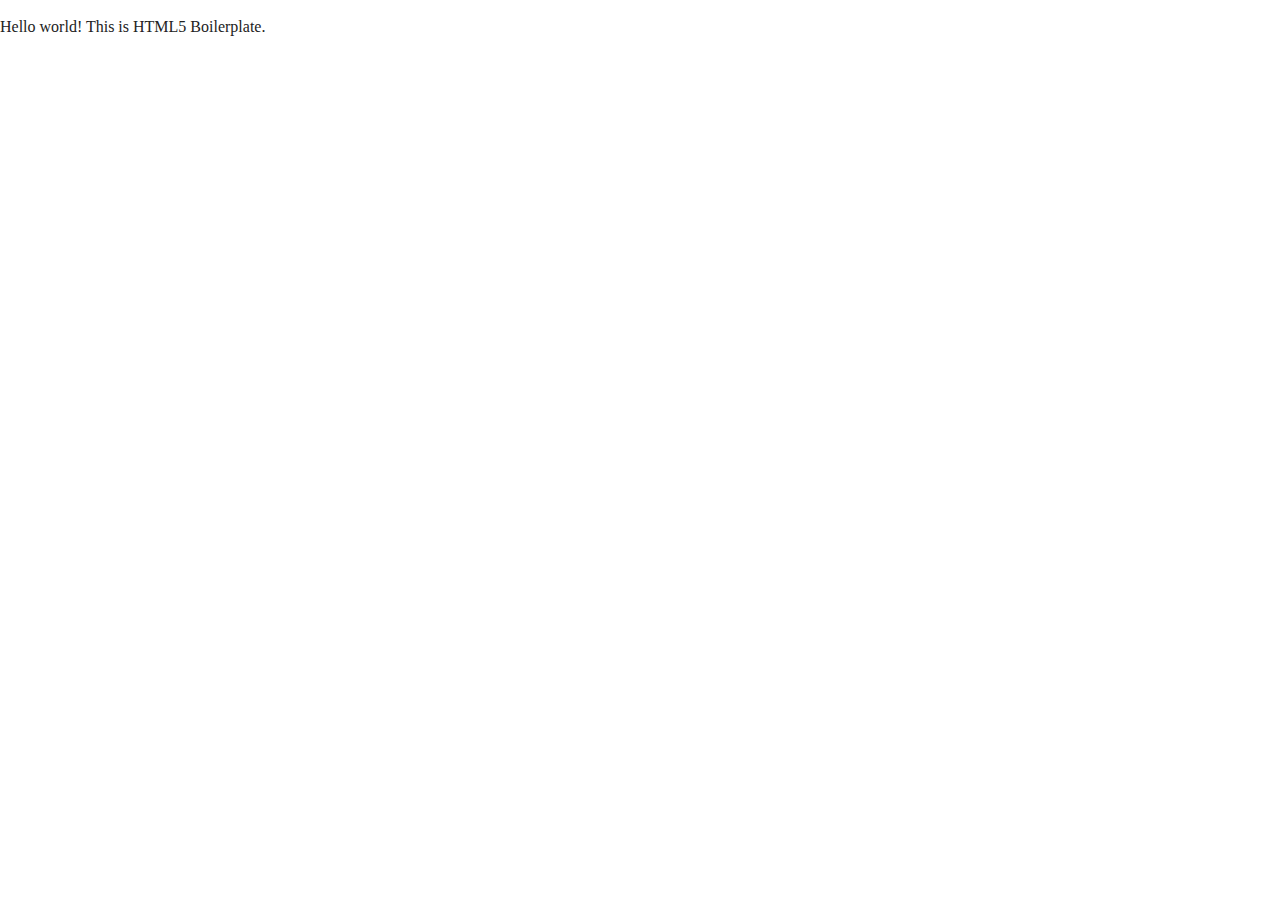
==== index.html @ 6a274dc7 "html boilerplate added" ====
<!doctype html>
<html class="no-js" lang="">

<head>
  <meta charset="utf-8">
  <meta http-equiv="x-ua-compatible" content="ie=edge">
  <title></title>
  <meta name="description" content="">
  <meta name="viewport" content="width=device-width, initial-scale=1, shrink-to-fit=no">

  <link rel="manifest" href="site.webmanifest">
  <link rel="apple-touch-icon" href="icon.png">
  <!-- Place favicon.ico in the root directory -->

  <link rel="stylesheet" href="css/normalize.css">
  <link rel="stylesheet" href="css/main.css">
</head>

<body>
  <!--[if lte IE 9]>
    <p class="browserupgrade">You are using an <strong>outdated</strong> browser. Please <a href="https://browsehappy.com/">upgrade your browser</a> to improve your experience and security.</p>
  <![endif]-->

  <!-- Add your site or application content here -->
  <p>Hello world! This is HTML5 Boilerplate.</p>
  <script src="js/vendor/modernizr-3.6.0.min.js"></script>
  <script src="https://code.jquery.com/jquery-3.3.1.min.js" integrity="sha256-FgpCb/KJQlLNfOu91ta32o/NMZxltwRo8QtmkMRdAu8=" crossorigin="anonymous"></script>
  <script>window.jQuery || document.write('<script src="js/vendor/jquery-3.3.1.min.js"><\/script>')</script>
  <script src="js/plugins.js"></script>
  <script src="js/main.js"></script>

  <!-- Google Analytics: change UA-XXXXX-Y to be your site's ID. -->
  <script>
    window.ga = function () { ga.q.push(arguments) }; ga.q = []; ga.l = +new Date;
    ga('create', 'UA-XXXXX-Y', 'auto'); ga('send', 'pageview')
  </script>
  <script src="https://www.google-analytics.com/analytics.js" async defer></script>
</body>

</html>
---- css/main.css ----
/*! HTML5 Boilerplate v6.1.0 | MIT License | https://html5boilerplate.com/ */

/*
 * What follows is the result of much research on cross-browser styling.
 * Credit left inline and big thanks to Nicolas Gallagher, Jonathan Neal,
 * Kroc Camen, and the H5BP dev community and team.
 */

/* ==========================================================================
   Base styles: opinionated defaults
   ========================================================================== */

html {
    color: #222;
    font-size: 1em;
    line-height: 1.4;
}

/*
 * Remove text-shadow in selection highlight:
 * https://twitter.com/miketaylr/status/12228805301
 *
 * Vendor-prefixed and regular ::selection selectors cannot be combined:
 * https://stackoverflow.com/a/16982510/7133471
 *
 * Customize the background color to match your design.
 */

::-moz-selection {
    background: #b3d4fc;
    text-shadow: none;
}

::selection {
    background: #b3d4fc;
    text-shadow: none;
}

/*
 * A better looking default horizontal rule
 */

hr {
    display: block;
    height: 1px;
    border: 0;
    border-top: 1px solid #ccc;
    margin: 1em 0;
    padding: 0;
}

/*
 * Remove the gap between audio, canvas, iframes,
 * images, videos and the bottom of their containers:
 * https://github.com/h5bp/html5-boilerplate/issues/440
 */

audio,
canvas,
iframe,
img,
svg,
video {
    vertical-align: middle;
}

/*
 * Remove default fieldset styles.
 */

fieldset {
    border: 0;
    margin: 0;
    padding: 0;
}

/*
 * Allow only vertical resizing of textareas.
 */

textarea {
    resize: vertical;
}

/* ==========================================================================
   Browser Upgrade Prompt
   ========================================================================== */

.browserupgrade {
    margin: 0.2em 0;
    background: #ccc;
    color: #000;
    padding: 0.2em 0;
}

/* ==========================================================================
   Author's custom styles
   ========================================================================== */

















/* ==========================================================================
   Helper classes
   ========================================================================== */

/*
 * Hide visually and from screen readers
 */

.hidden {
    display: none !important;
}

/*
 * Hide only visually, but have it available for screen readers:
 * https://snook.ca/archives/html_and_css/hiding-content-for-accessibility
 *
 * 1. For long content, line feeds are not interpreted as spaces and small width
 *    causes content to wrap 1 word per line:
 *    https://medium.com/@jessebeach/beware-smushed-off-screen-accessible-text-5952a4c2cbfe
 */

.visuallyhidden {
    border: 0;
    clip: rect(0 0 0 0);
    height: 1px;
    margin: -1px;
    overflow: hidden;
    padding: 0;
    position: absolute;
    width: 1px;
    white-space: nowrap; /* 1 */
}

/*
 * Extends the .visuallyhidden class to allow the element
 * to be focusable when navigated to via the keyboard:
 * https://www.drupal.org/node/897638
 */

.visuallyhidden.focusable:active,
.visuallyhidden.focusable:focus {
    clip: auto;
    height: auto;
    margin: 0;
    overflow: visible;
    position: static;
    width: auto;
    white-space: inherit;
}

/*
 * Hide visually and from screen readers, but maintain layout
 */

.invisible {
    visibility: hidden;
}

/*
 * Clearfix: contain floats
 *
 * For modern browsers
 * 1. The space content is one way to avoid an Opera bug when the
 *    `contenteditable` attribute is included anywhere else in the document.
 *    Otherwise it causes space to appear at the top and bottom of elements
 *    that receive the `clearfix` class.
 * 2. The use of `table` rather than `block` is only necessary if using
 *    `:before` to contain the top-margins of child elements.
 */

.clearfix:before,
.clearfix:after {
    content: " "; /* 1 */
    display: table; /* 2 */
}

.clearfix:after {
    clear: both;
}

/* ==========================================================================
   EXAMPLE Media Queries for Responsive Design.
   These examples override the primary ('mobile first') styles.
   Modify as content requires.
   ========================================================================== */

@media only screen and (min-width: 35em) {
    /* Style adjustments for viewports that meet the condition */
}

@media print,
       (-webkit-min-device-pixel-ratio: 1.25),
       (min-resolution: 1.25dppx),
       (min-resolution: 120dpi) {
    /* Style adjustments for high resolution devices */
}

/* ==========================================================================
   Print styles.
   Inlined to avoid the additional HTTP request:
   https://www.phpied.com/delay-loading-your-print-css/
   ========================================================================== */

@media print {
    *,
    *:before,
    *:after {
        background: transparent !important;
        color: #000 !important; /* Black prints faster */
        -webkit-box-shadow: none !important;
        box-shadow: none !important;
        text-shadow: none !important;
    }

    a,
    a:visited {
        text-decoration: underline;
    }

    a[href]:after {
        content: " (" attr(href) ")";
    }

    abbr[title]:after {
        content: " (" attr(title) ")";
    }

    /*
     * Don't show links that are fragment identifiers,
     * or use the `javascript:` pseudo protocol
     */

    a[href^="#"]:after,
    a[href^="javascript:"]:after {
        content: "";
    }

    pre {
        white-space: pre-wrap !important;
    }
    pre,
    blockquote {
        border: 1px solid #999;
        page-break-inside: avoid;
    }

    /*
     * Printing Tables:
     * http://css-discuss.incutio.com/wiki/Printing_Tables
     */

    thead {
        display: table-header-group;
    }

    tr,
    img {
        page-break-inside: avoid;
    }

    p,
    h2,
    h3 {
        orphans: 3;
        widows: 3;
    }

    h2,
    h3 {
        page-break-after: avoid;
    }
}
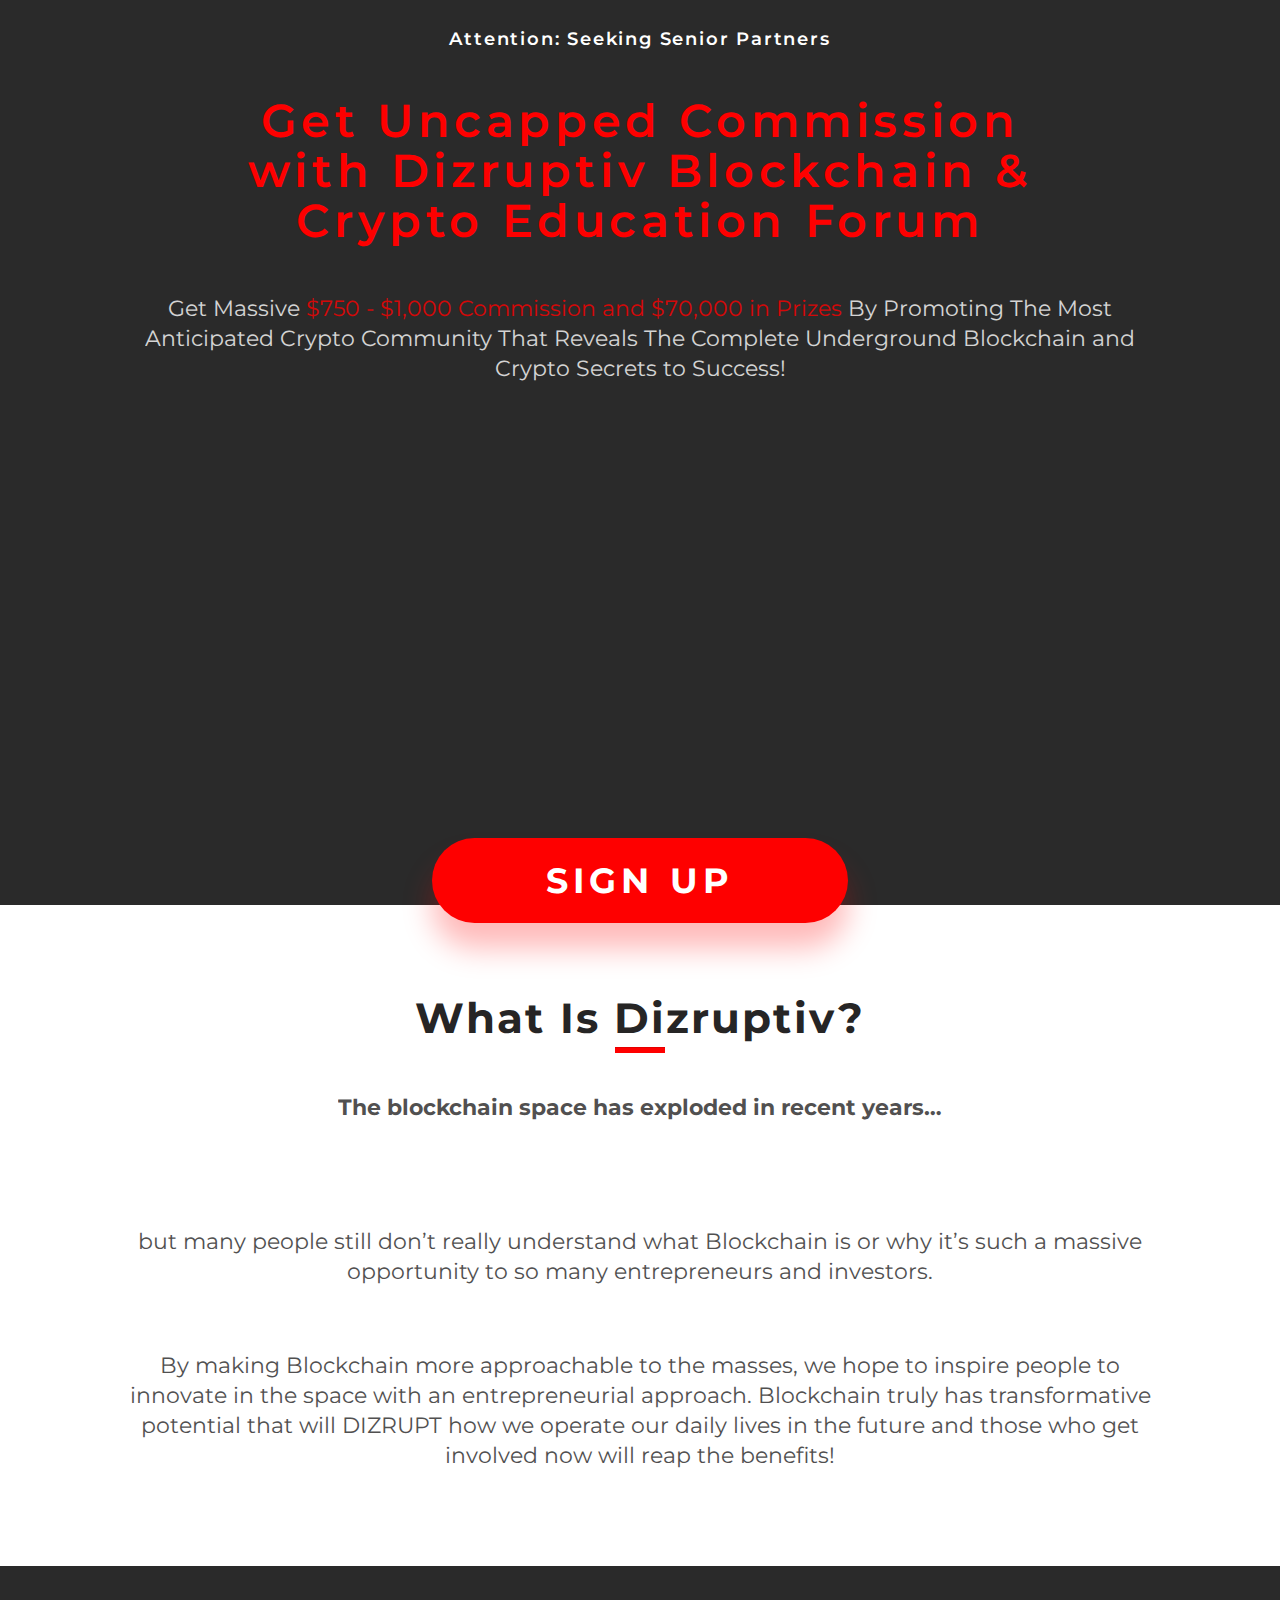
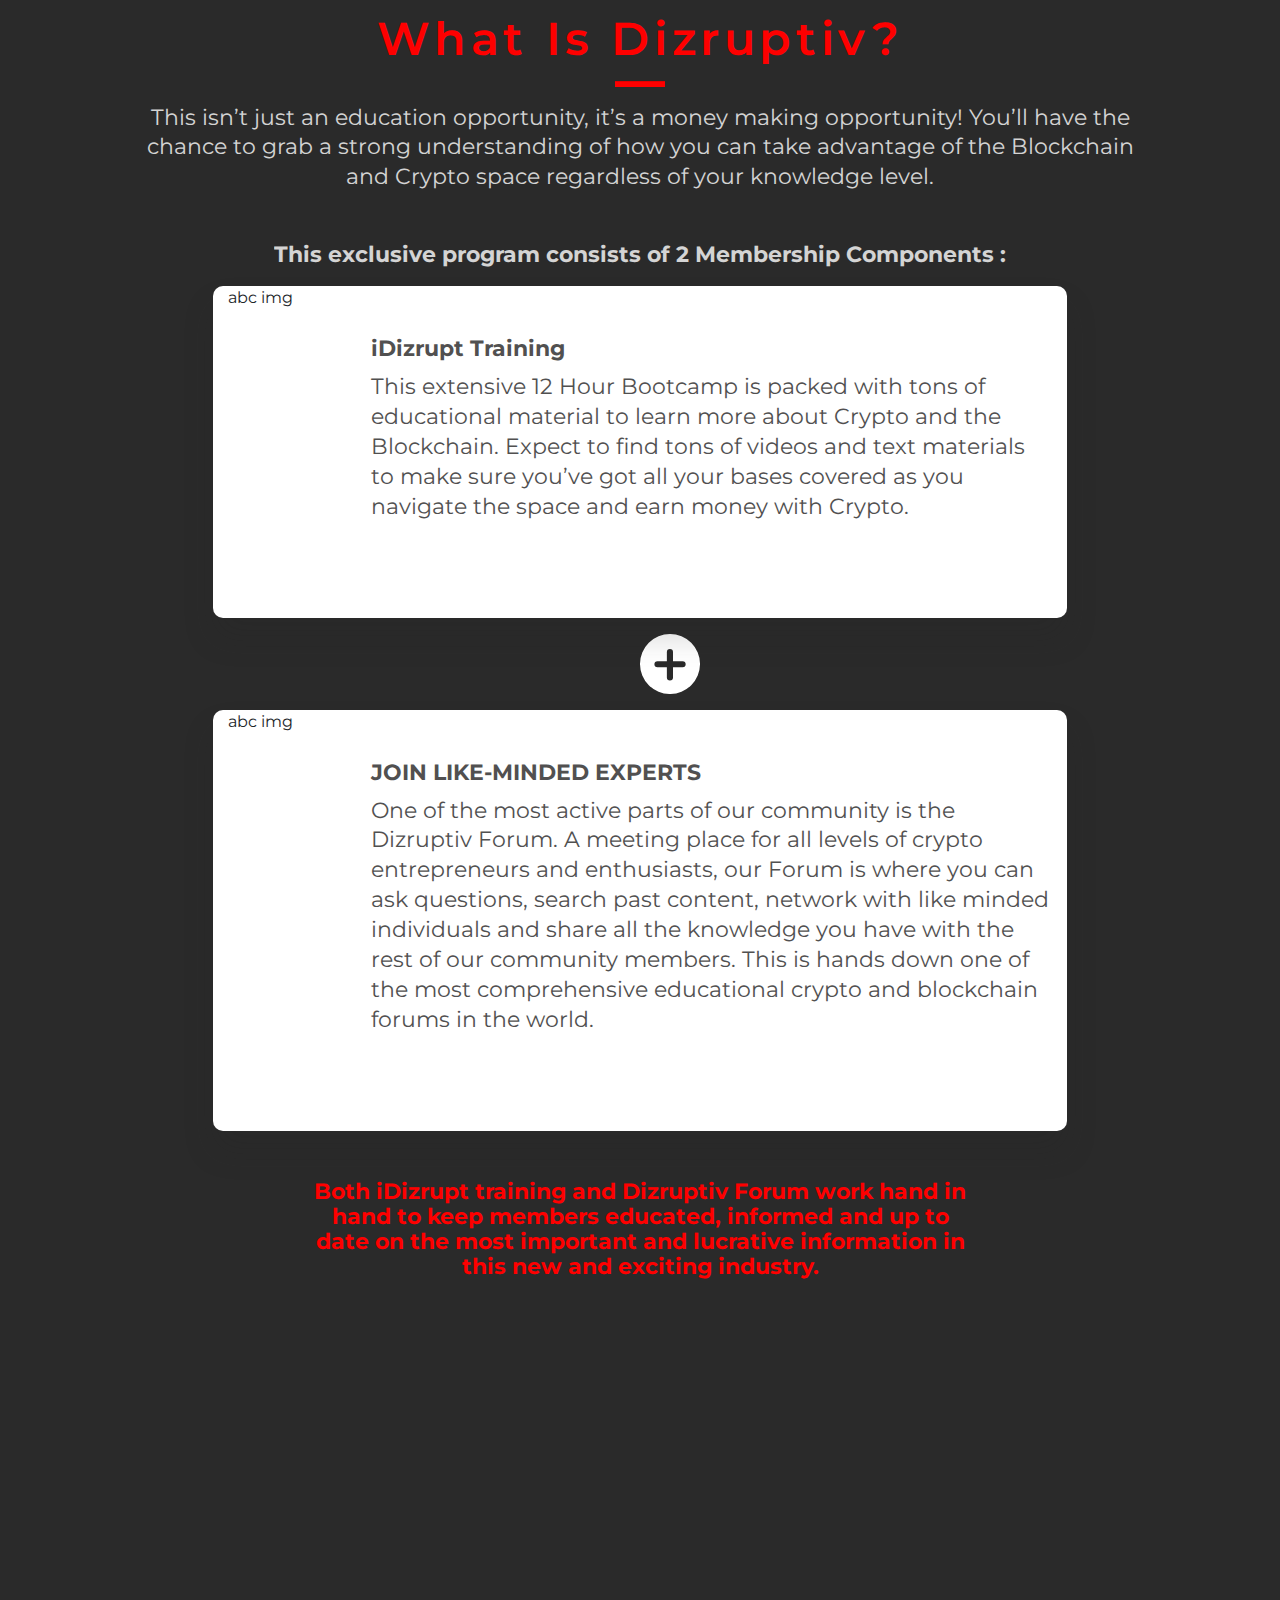
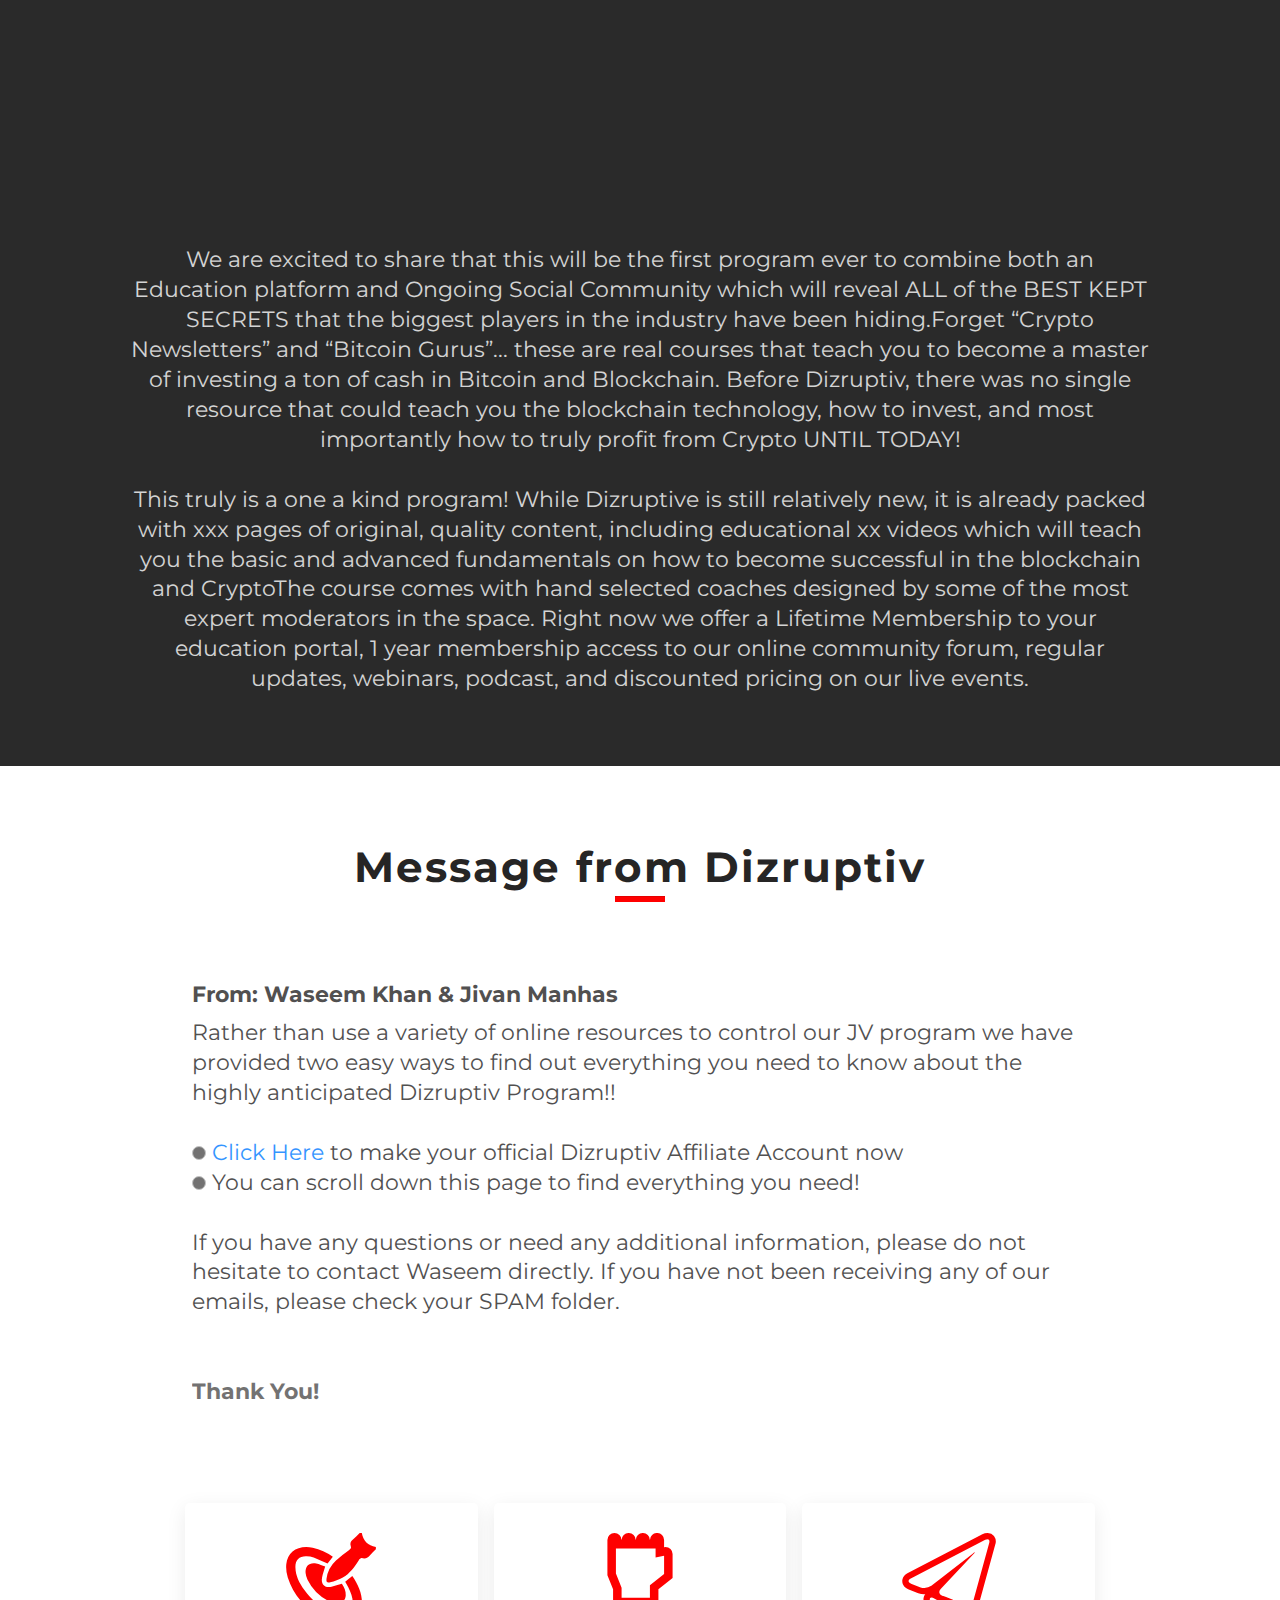
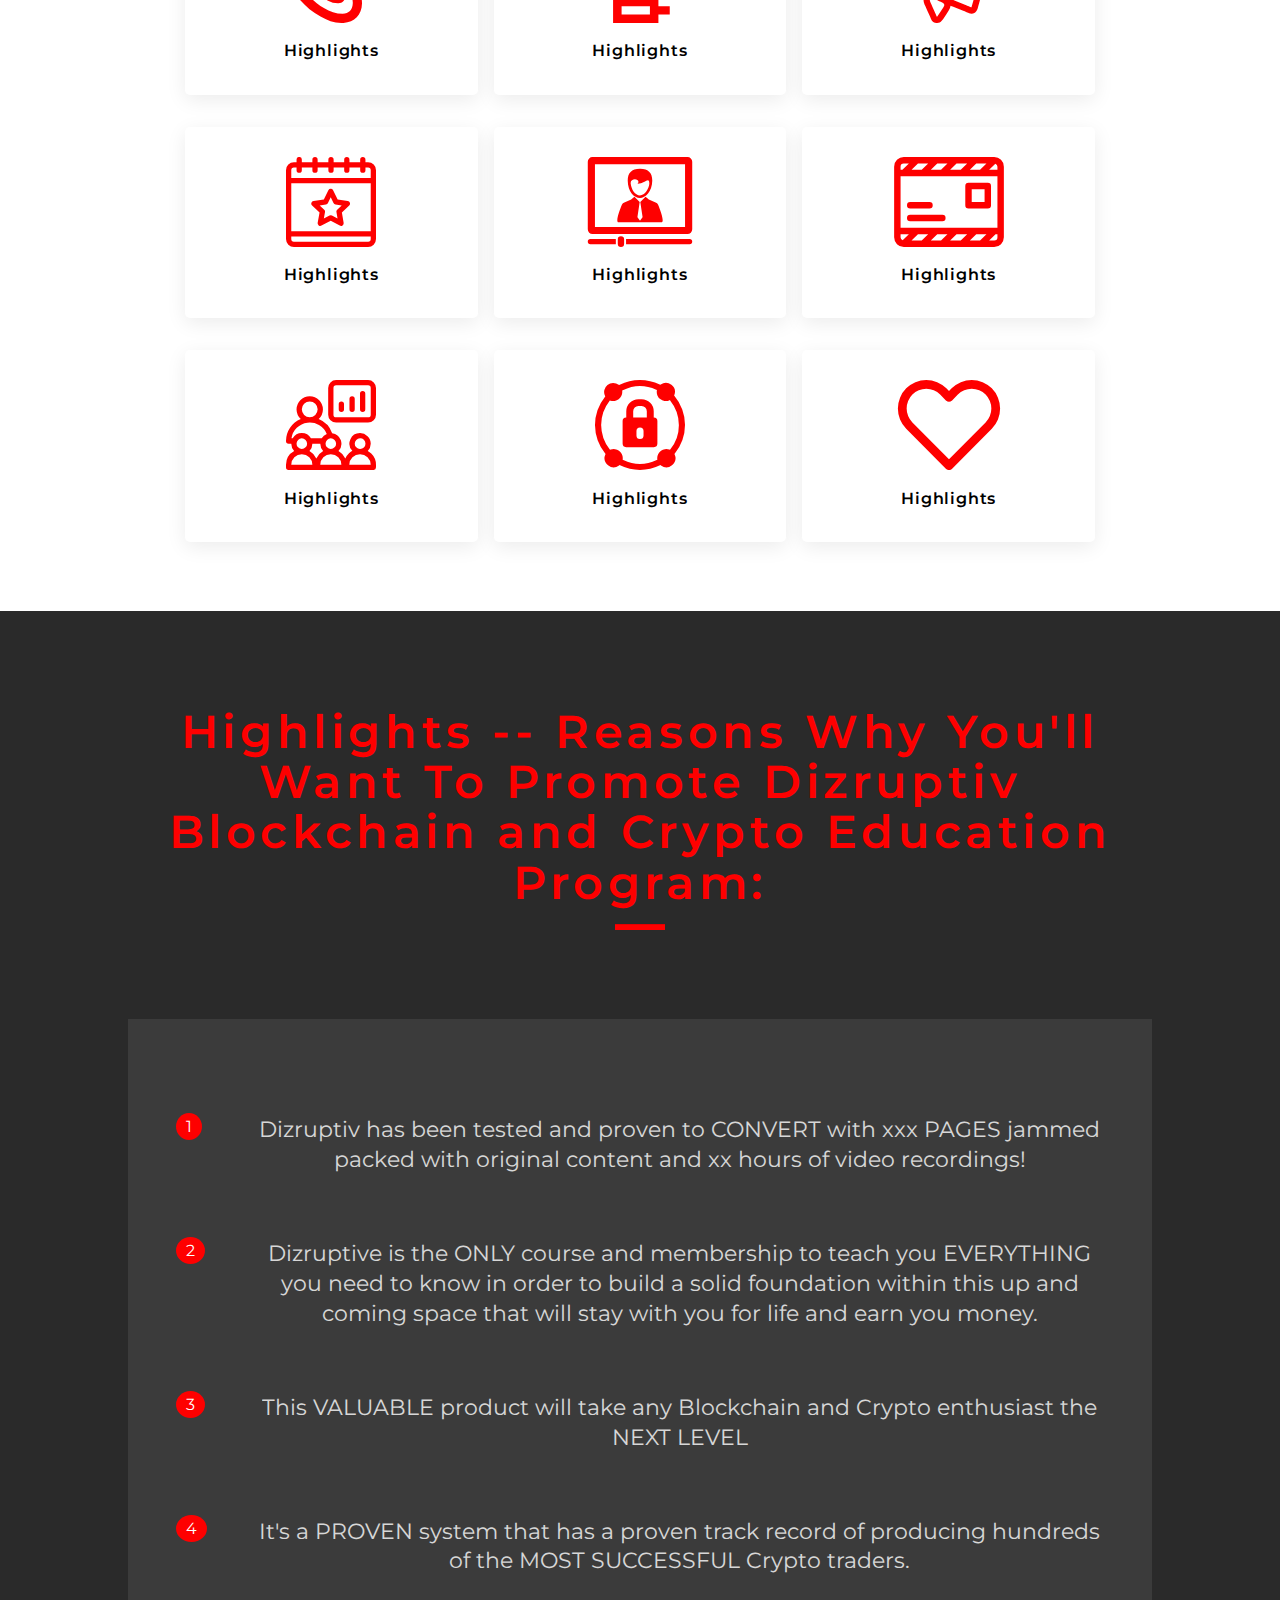
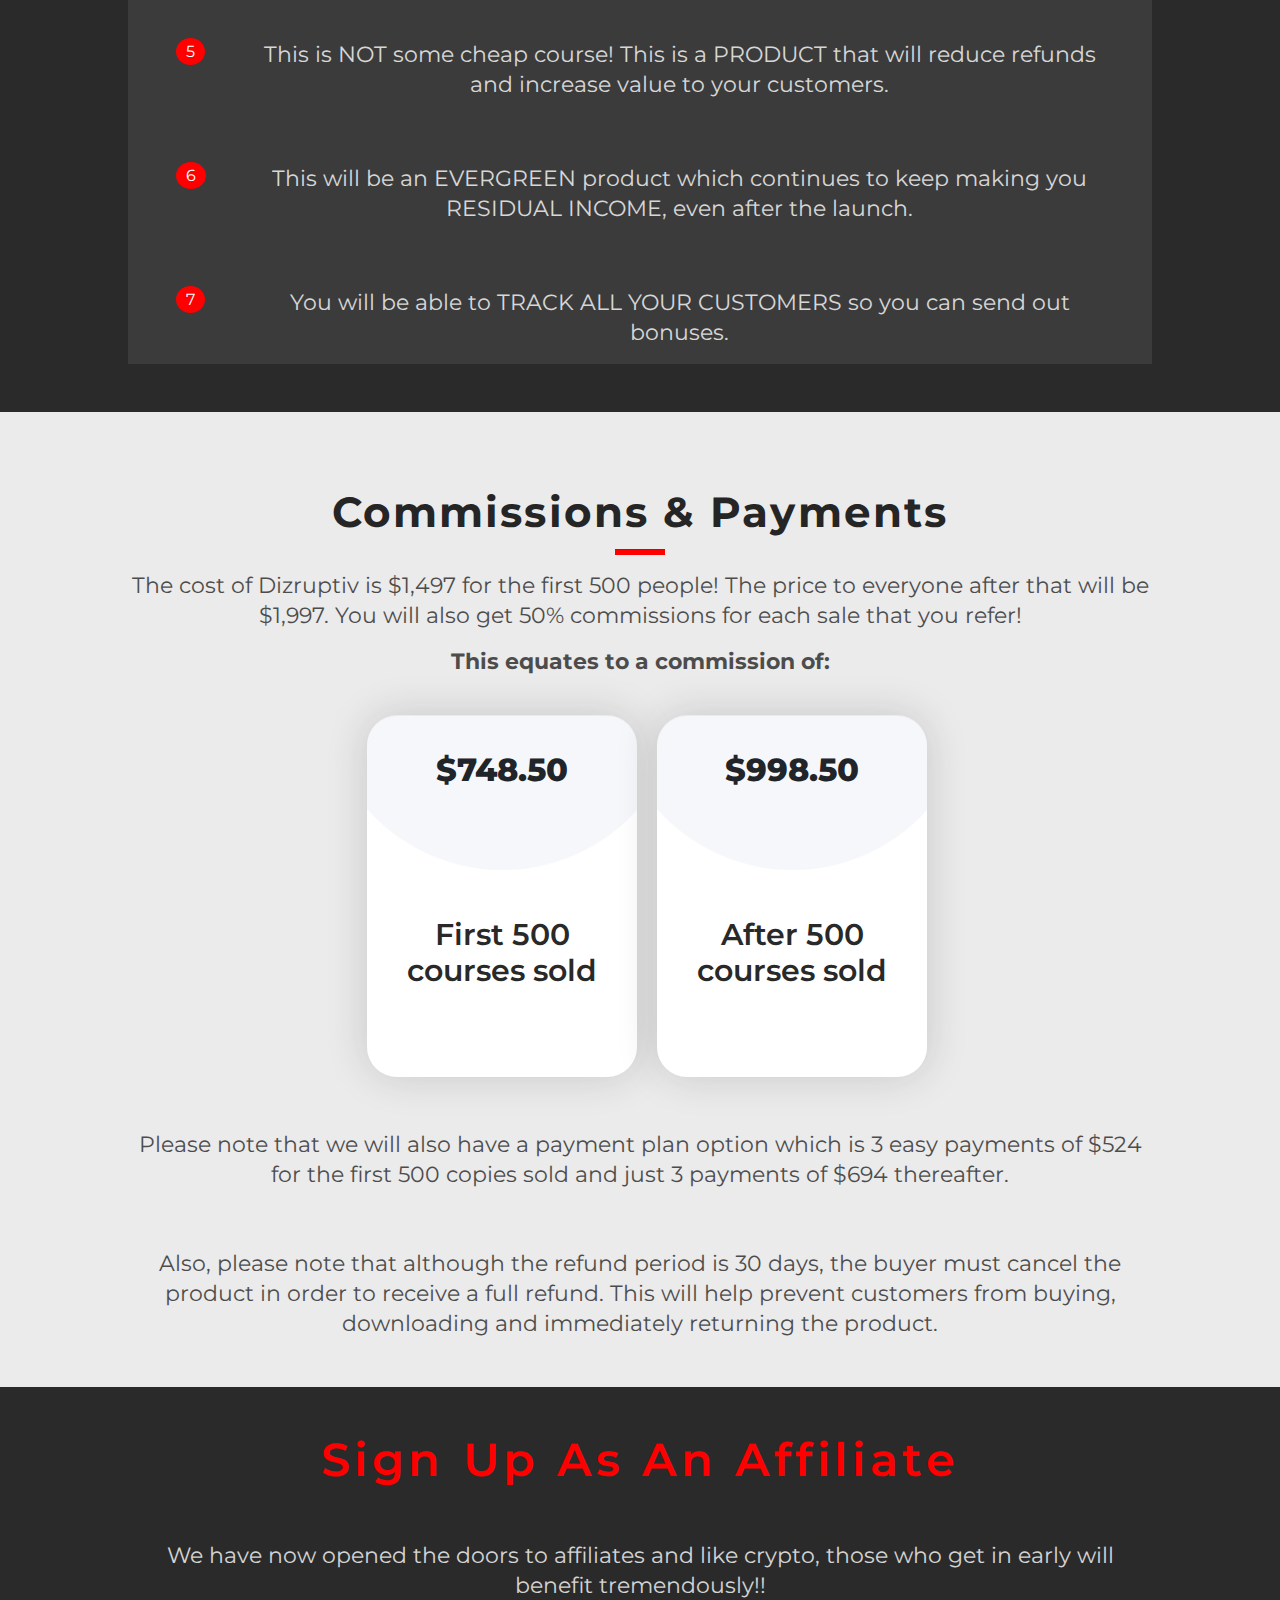
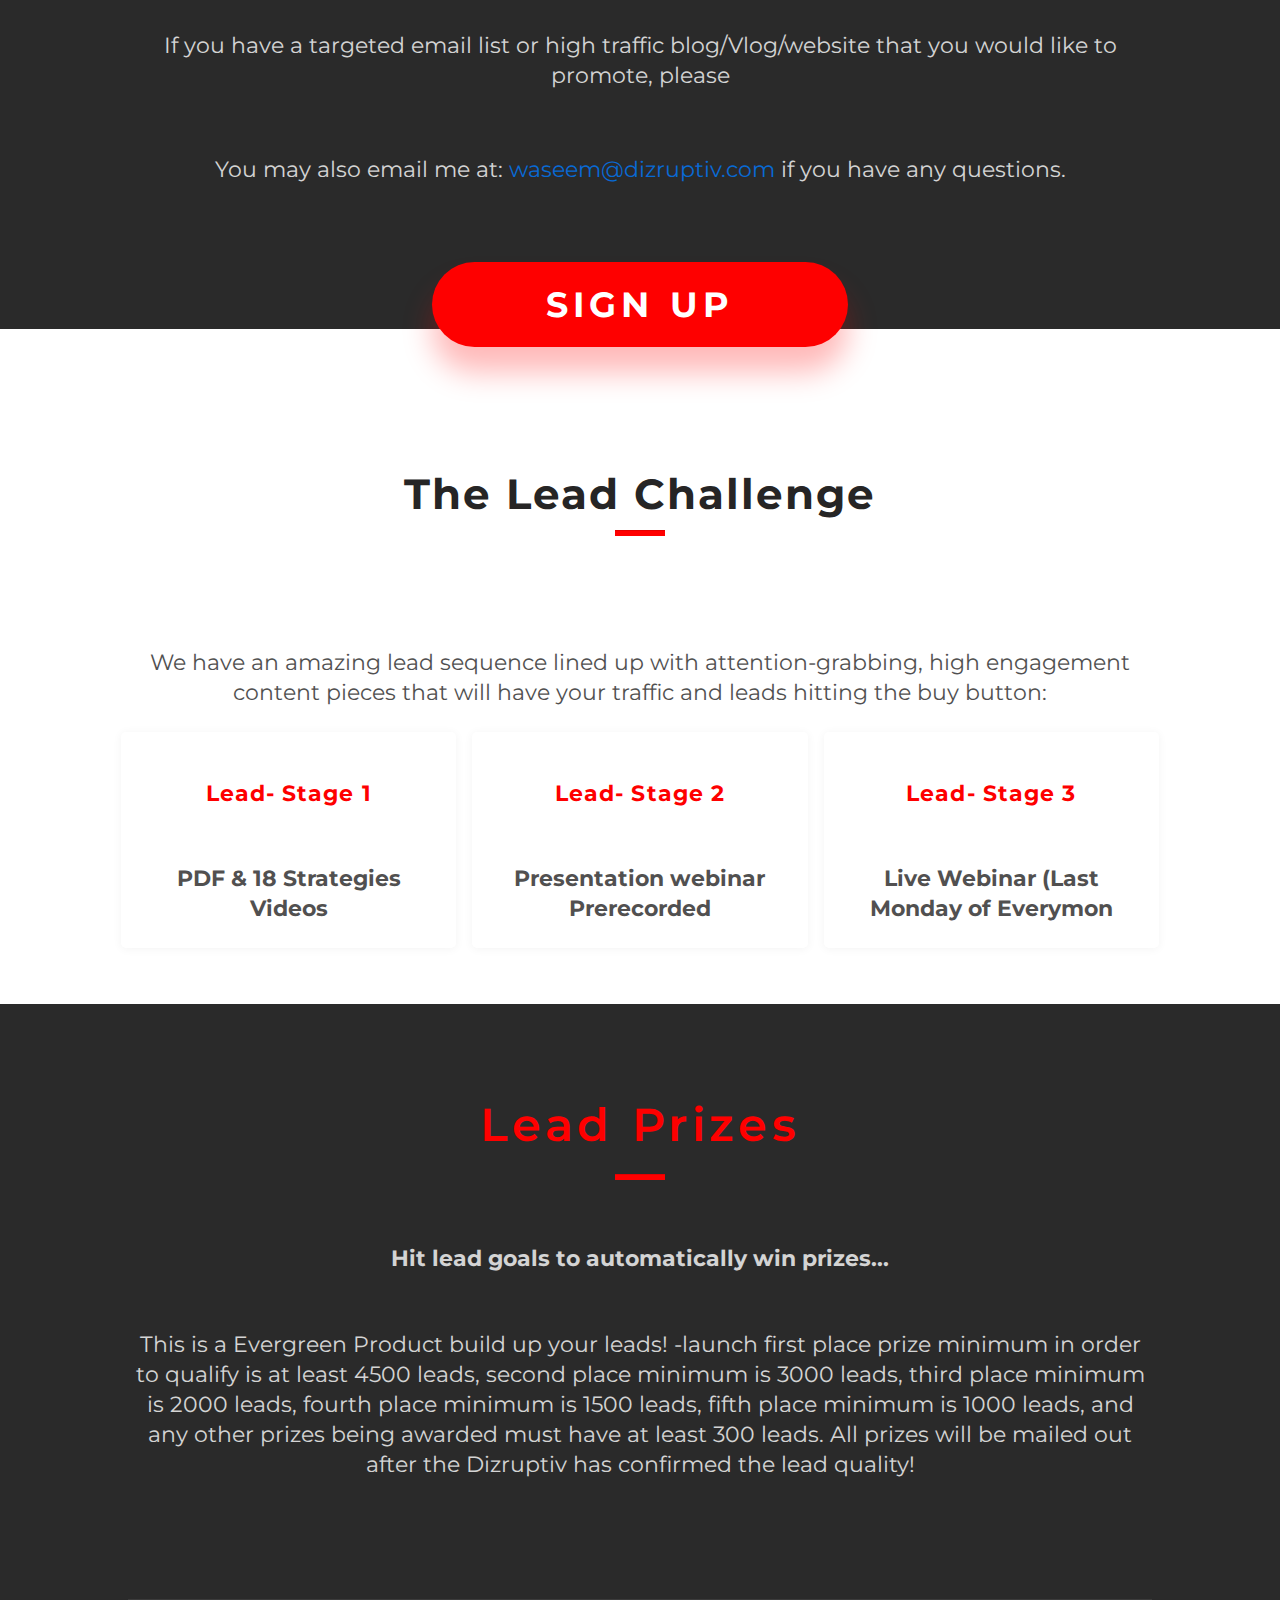
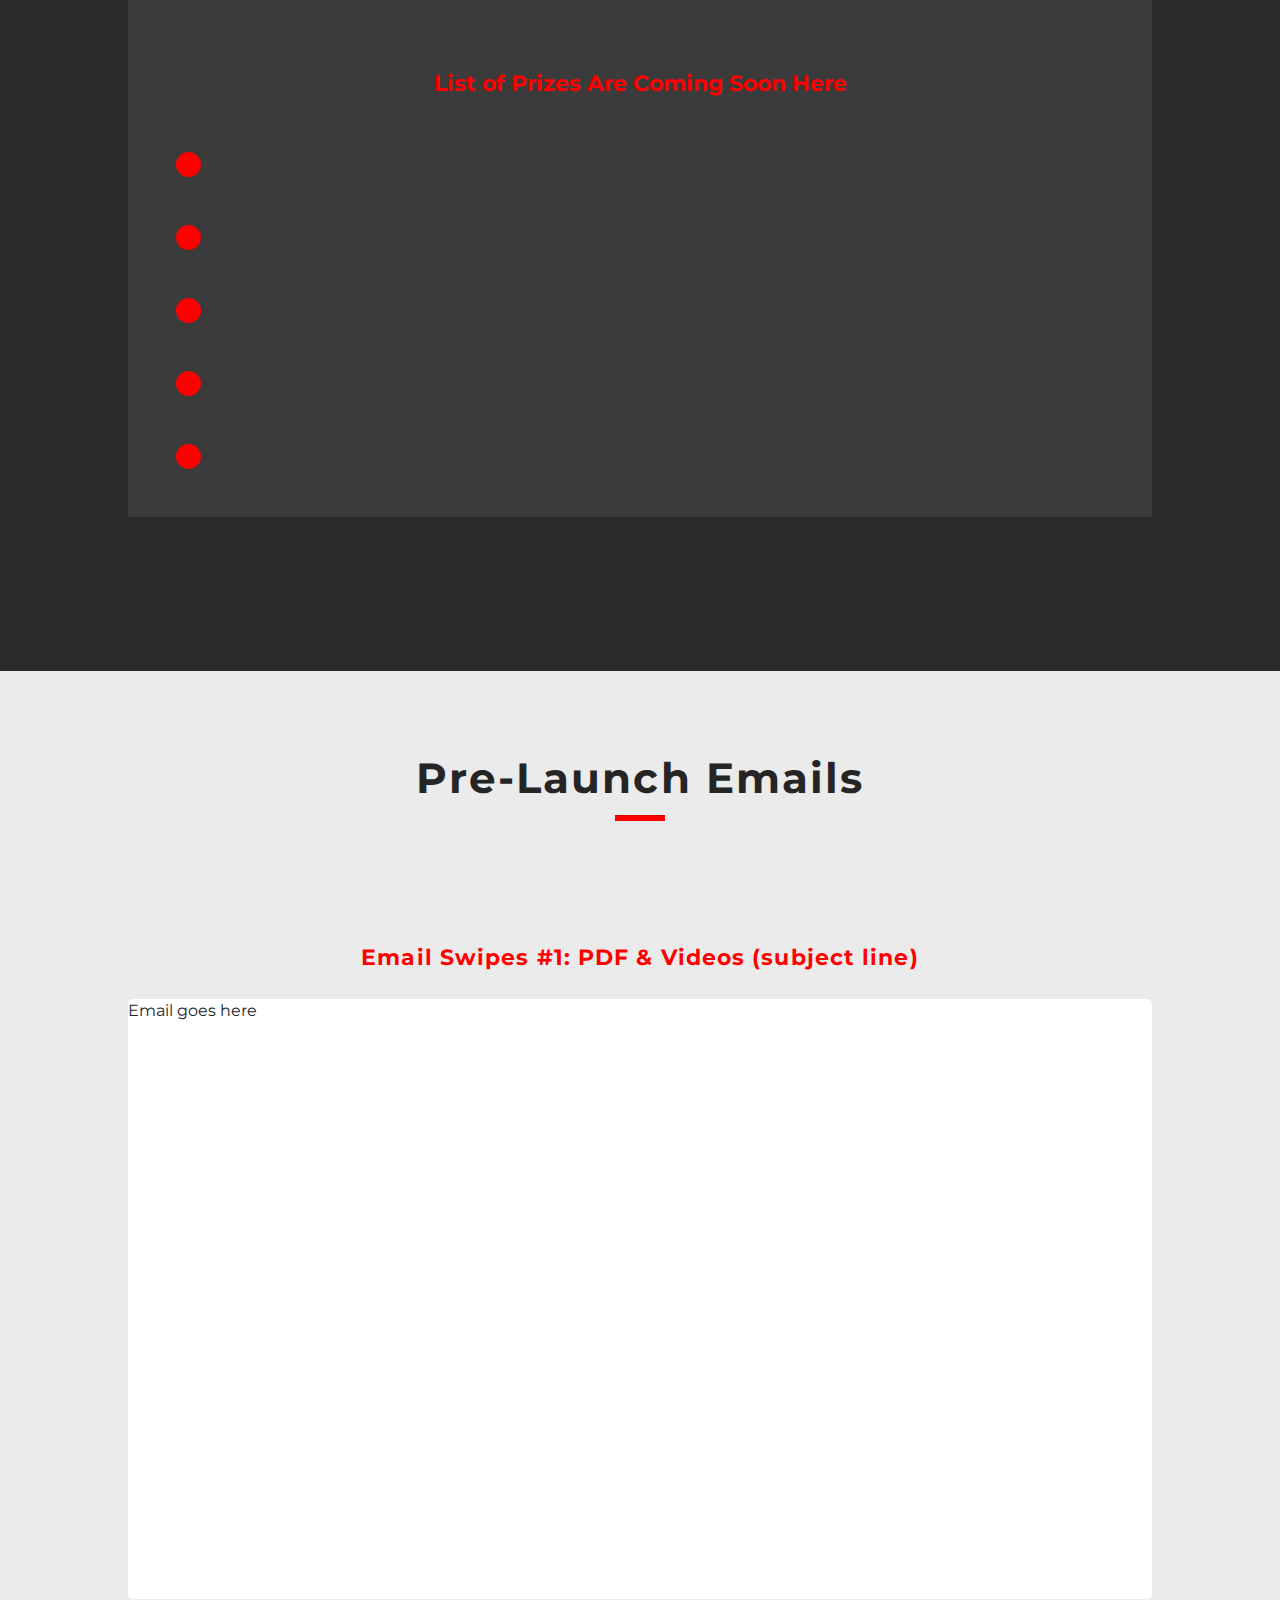
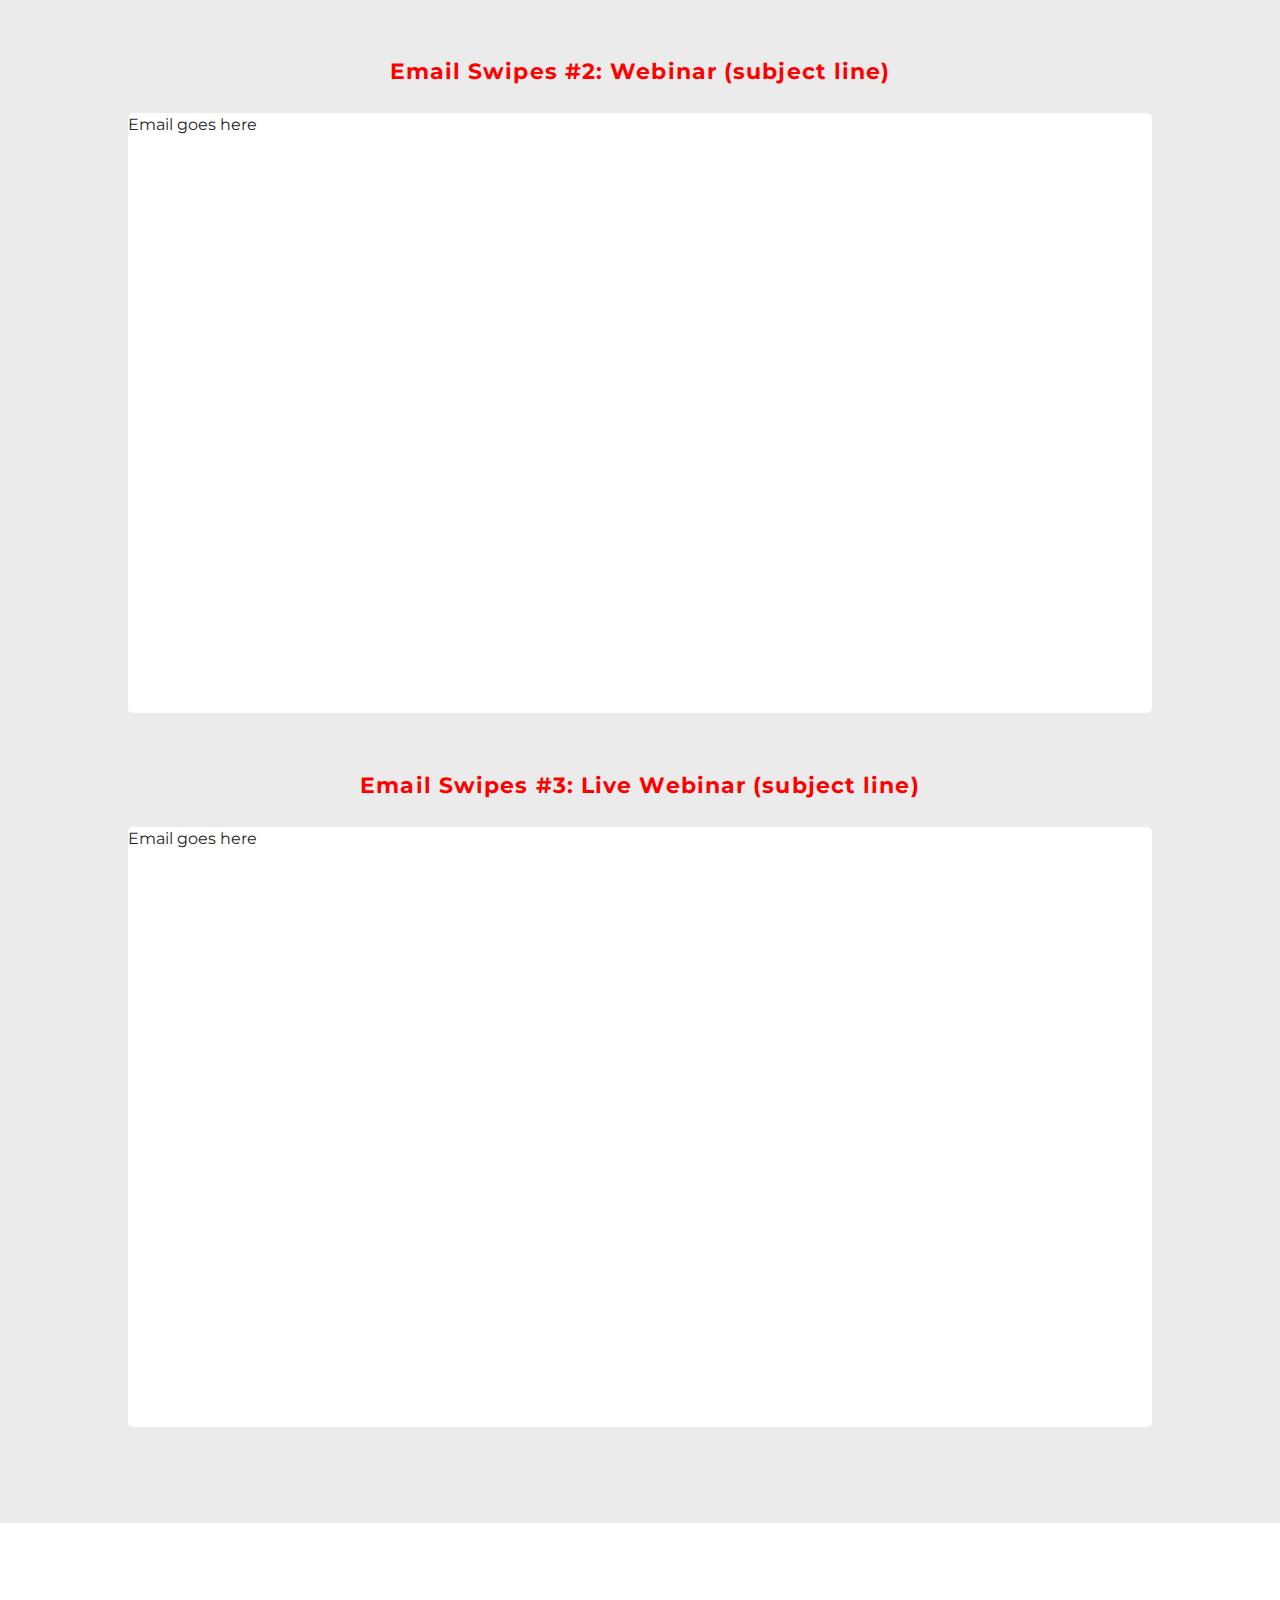
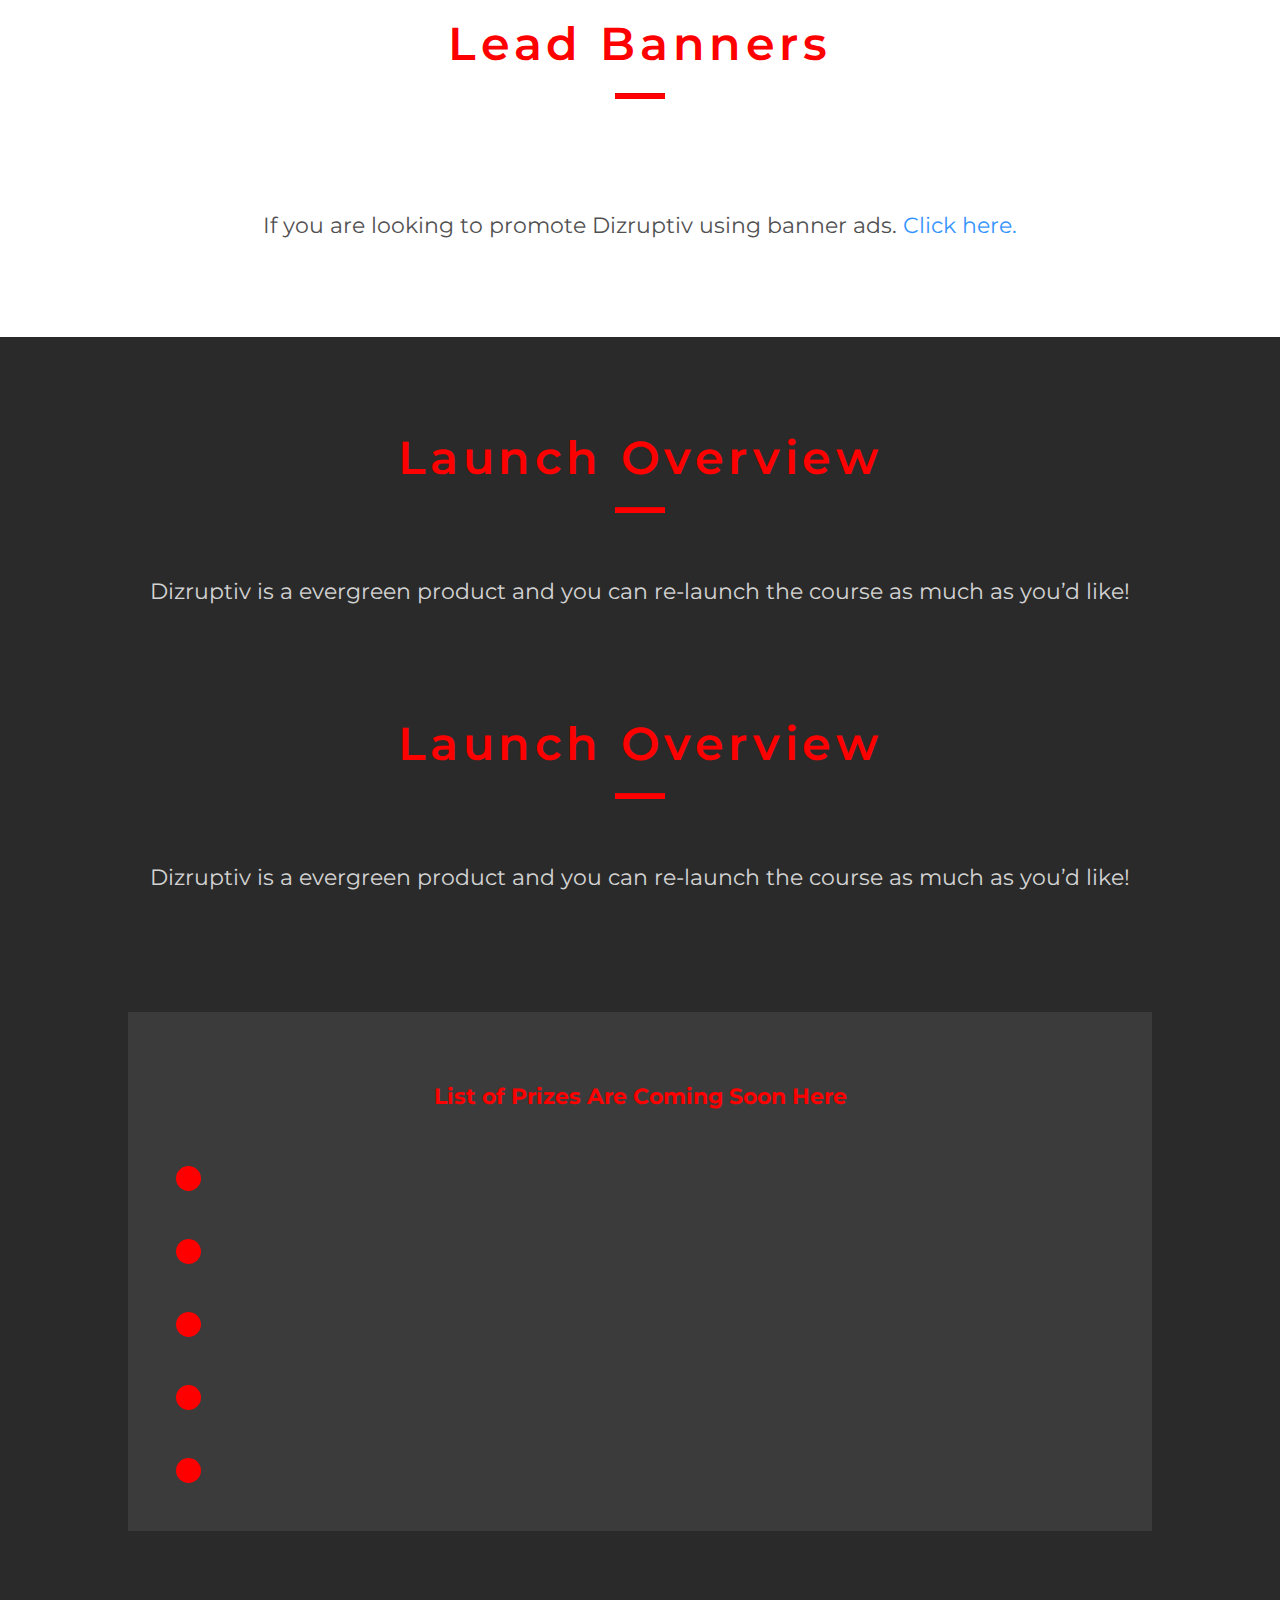
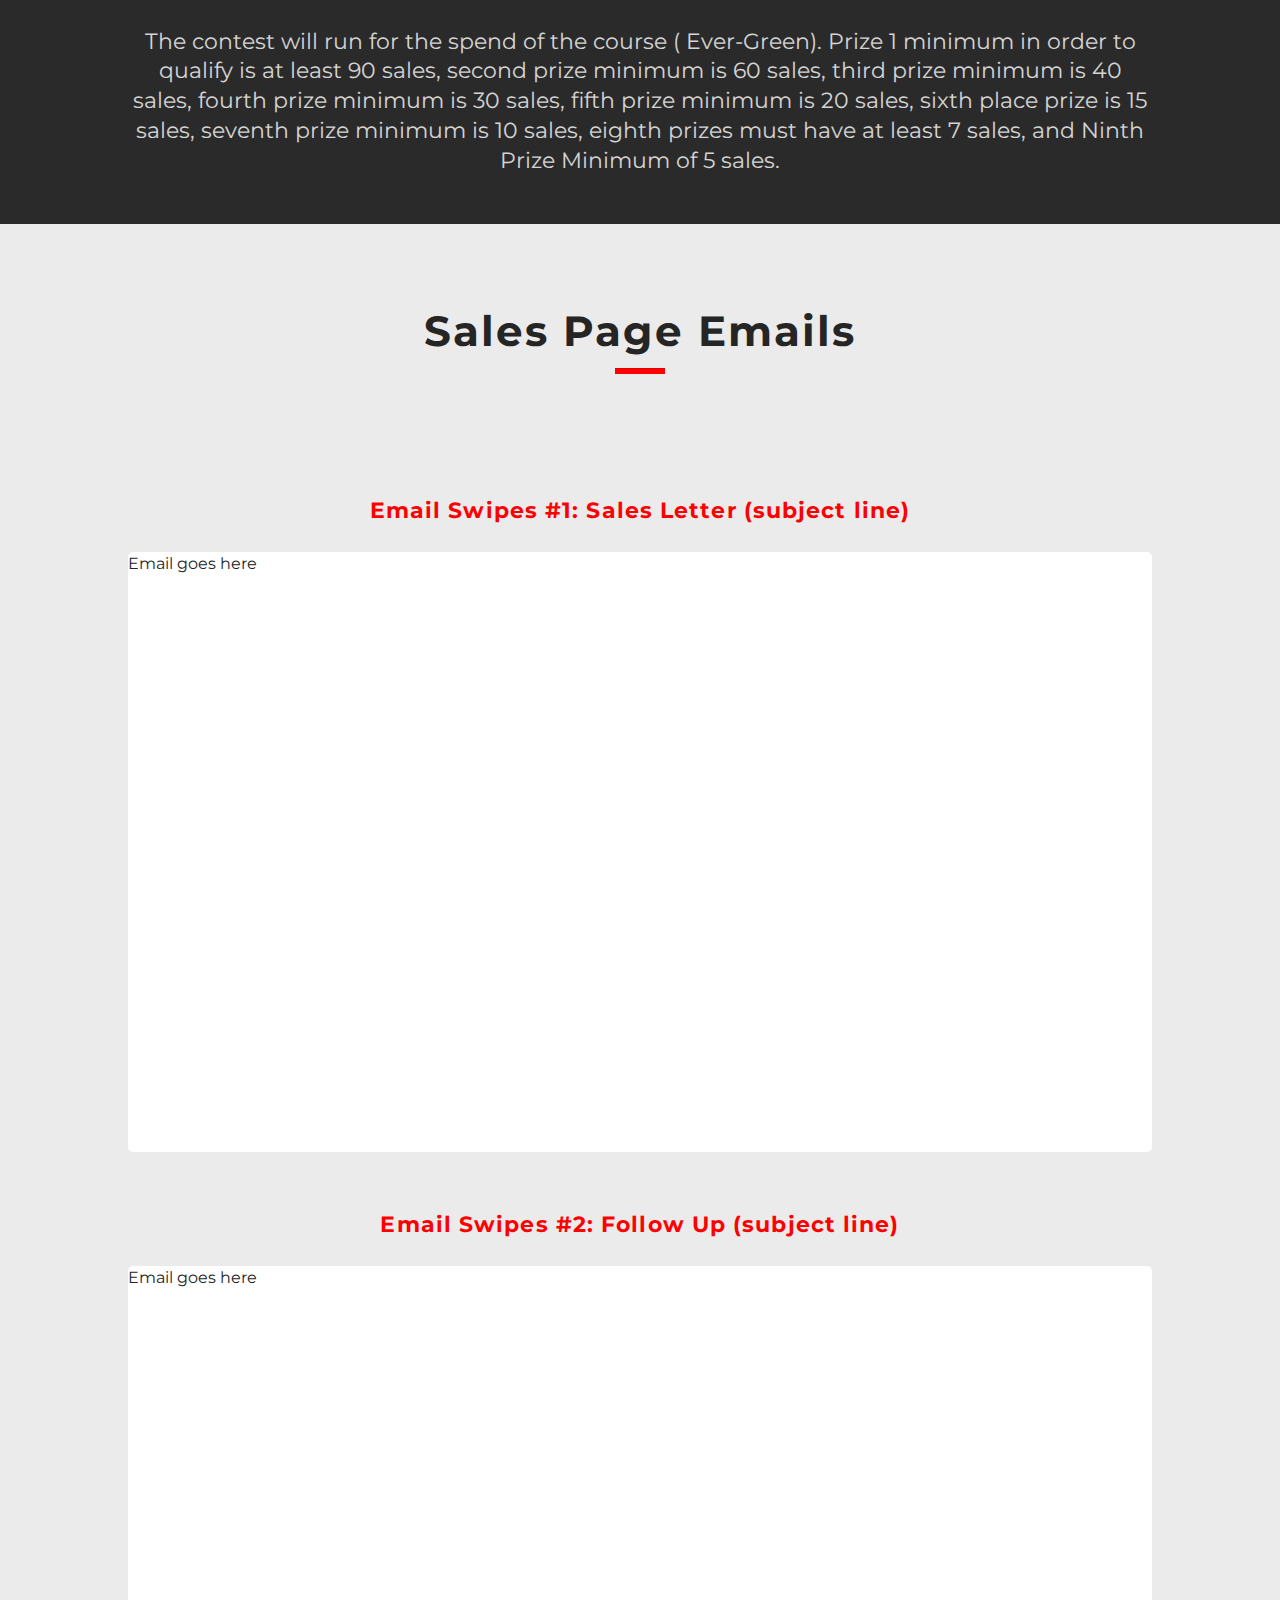
==== commit fa3d4498: "dizruptiv new page" ====
--- a/index.html
+++ b/index.html
@@ -2,39 +2,823 @@
 <html class="no-js" lang="">
 
 <head>
-  <meta charset="utf-8">
-  <meta http-equiv="x-ua-compatible" content="ie=edge">
-  <title></title>
-  <meta name="description" content="">
-  <meta name="viewport" content="width=device-width, initial-scale=1, shrink-to-fit=no">
-
-  <link rel="manifest" href="site.webmanifest">
-  <link rel="apple-touch-icon" href="icon.png">
-  <!-- Place favicon.ico in the root directory -->
-
-  <link rel="stylesheet" href="css/normalize.css">
-  <link rel="stylesheet" href="css/main.css">
+    <meta charset="utf-8">
+    <meta http-equiv="x-ua-compatible" content="ie=edge">
+    <title>Dizruptiv - THE #1 PREMIUM CRYPTO-CURRENCY COMMUNITY!</title>
+    <meta name="description" content="">
+    <meta name="viewport" content="width=device-width, initial-scale=1, shrink-to-fit=no">
+
+    <link rel="manifest" href="site.webmanifest">
+    <link rel="apple-touch-icon" href="icon.png">
+    <!-- Place favicon.ico in the root directory -->
+    <link rel="stylesheet" href="css/normalize.css">
+    <link rel="stylesheet" href="css/main.css">
+    <link rel="stylesheet" href="css/dizruptiv.css">
+    <link rel="stylesheet" href="css/bootstrap.min.css">
+    <link rel="stylesheet" href="css/dizruptiv1.1.css">
+
+
+    <!--<link rel="stylesheet" href="https://cdnjs.cloudflare.com/ajax/libs/font-awesome/4.7.0/css/font-awesome.min.css">-->
+
+    <link href="https://fonts.googleapis.com/css?family=Montserrat:400,500,600,700,800" rel="stylesheet">
 </head>
 
-<body>
-  <!--[if lte IE 9]>
-    <p class="browserupgrade">You are using an <strong>outdated</strong> browser. Please <a href="https://browsehappy.com/">upgrade your browser</a> to improve your experience and security.</p>
-  <![endif]-->
-
-  <!-- Add your site or application content here -->
-  <p>Hello world! This is HTML5 Boilerplate.</p>
-  <script src="js/vendor/modernizr-3.6.0.min.js"></script>
-  <script src="https://code.jquery.com/jquery-3.3.1.min.js" integrity="sha256-FgpCb/KJQlLNfOu91ta32o/NMZxltwRo8QtmkMRdAu8=" crossorigin="anonymous"></script>
-  <script>window.jQuery || document.write('<script src="js/vendor/jquery-3.3.1.min.js"><\/script>')</script>
-  <script src="js/plugins.js"></script>
-  <script src="js/main.js"></script>
-
-  <!-- Google Analytics: change UA-XXXXX-Y to be your site's ID. -->
-  <script>
-    window.ga = function () { ga.q.push(arguments) }; ga.q = []; ga.l = +new Date;
-    ga('create', 'UA-XXXXX-Y', 'auto'); ga('send', 'pageview')
-  </script>
-  <script src="https://www.google-analytics.com/analytics.js" async defer></script>
+<body id="body">
+<!--[if lte IE 9]>
+  <p class="browserupgrade">You are using an <strong>outdated</strong> browser. Please <a href="https://browsehappy.com/">upgrade your browser</a> to improve your experience and security.</p>
+
+<!-- Add your site or application content here -->
+
+<main>
+    <section class="commission">
+
+        <div class="widthEighty">
+            <p class="attention-p text-center">Attention: Seeking Senior Partners</p>
+
+            <h3 class="text-center red-heading widthEighty">Get Uncapped Commission with Dizruptiv Blockchain & Crypto Education
+                Forum</h3>
+
+            <p class="p-in-black pt-5 text-center">
+                Get Massive <span class="commission-offer">$750 - $1,000 Commission and $70,000 in Prizes</span>
+                By Promoting The Most Anticipated Crypto Community That Reveals The Complete Underground Blockchain and
+                Crypto Secrets to Success!
+            </p>
+
+            <div class="commission-video">
+                <script src="https://fast.wistia.com/embed/medias/9sjnsqh2j5.jsonp" async></script>
+                <script src="https://fast.wistia.com/assets/external/E-v1.js" async></script>
+                <div class="wistia_responsive_padding" style="padding:56.25% 0 0 0;position:relative;">
+                    <div class="wistia_responsive_wrapper"
+                         style="height:100%;left:0;position:absolute;top:0;width:100%;">
+                        <div class="wistia_embed wistia_async_9sjnsqh2j5 videoFoam=true"
+                             style="height:100%;position:relative;width:100%">
+                            <div class="wistia_swatch"
+                                 style="height:100%;left:0;opacity:0;overflow:hidden;position:absolute;top:0;transition:opacity 200ms;width:100%;">
+                                <img src="https://fast.wistia.com/embed/medias/9sjnsqh2j5/swatch"
+                                     style="filter:blur(5px);height:100%;object-fit:contain;width:100%;" alt=""
+                                     onload="this.parentNode.style.opacity=1;"/></div>
+                        </div>
+                    </div>
+                </div>
+            </div>
+
+            <div class="text-center ">
+                <a href="#"><input type="button" class="dizButton signup-btn" value="SIGN UP"></a>
+            </div>
+        </div>
+    </section>
+
+    <section class="what">
+
+        <div class="widthEighty">
+            <h1 class="what-heading black-heading text-center">What Is Dizruptiv?</h1>
+
+            <div align="center">
+                <hr width="50px" style="height:   5px" color="red">
+            </div>
+
+            <h5 class="p-in-white pb-5 pt-4"><b>The blockchain space has exploded in recent years…</b></h5>
+
+            <p class="pt-5 p-in-white">but many people still don’t really understand what Blockchain is or why it’s such a
+                massive opportunity to so many entrepreneurs and investors.</p>
+
+            <p class="pt-5 p-in-white pb-5 mb-5">By making Blockchain more approachable to the masses, we hope to inspire people to
+                innovate in the
+                space with an entrepreneurial approach. Blockchain truly has transformative potential
+                that will DIZRUPT how we operate our daily
+                lives in the future and those who get involved now will reap the benefits!</p>
+        </div>
+    </section>
+
+    <section class="what-more">
+        <h1 class="red-heading text-center pt-5">What Is Dizruptiv?</h1>
+
+        <div align="center">
+            <hr width="50px" style="height:   5px" color="red">
+        </div>
+
+        <p class="p-in-black widthEighty">This isn’t just an education opportunity, it’s a money making opportunity!
+            You’ll have the chance to grab a
+            strong understanding of how you can take advantage of the Blockchain and Crypto space regardless of your
+            knowledge level.</p>
+
+
+        <h5 class="p-in-black pt-5 widthEighty"><b>This exclusive program consists of 2 Membership Components :</b></h5>
+
+        <div class="row m-0 pl-0 pr-0 pt-3 ">
+            <div class="iDizruptiv row pl-0 pr-0  col-12 offset-md-2 offset-sm-1 col-md-8 col-sm-10">
+                <div class="col-sm-2 col-md-2">
+                    <span>abc img</span>
+                </div>
+                <div class="col-sm-10 col-md-10 iDizruptiv-content">
+                    <h3 class="p-in-white text-left pt-5"><b>iDizrupt Training</b></h3>
+                    <p class="p-in-white pb-5 mb-5 text-left">This extensive 12 Hour Bootcamp is packed with tons of educational material to learn more about
+                        Crypto and the Blockchain. Expect to find tons of videos and text materials to make sure you’ve
+                        got all your bases covered as you navigate the space and earn money with Crypto.</p>
+                </div>
+            </div>
+            <div class="offset-sm-4 offset-md-6 plus-svg pt-3 pb-3">
+                <svg xmlns="http://www.w3.org/2000/svg" viewBox="0 0 54.193 54.194">
+                    <defs>
+                        <style>
+                            .cls-1 {
+                                fill: #ffffff;
+                            }
+                        </style>
+                    </defs>
+                    <g id="plus" transform="translate(-1.002 -1)">
+                        <g id="Group_127" data-name="Group 127" transform="translate(1.002 1)">
+                            <path id="Path_3" data-name="Path 3" class="cls-1"
+                                  d="M28.1,1A27.1,27.1,0,1,0,55.2,28.1,27.1,27.1,0,0,0,28.1,1ZM39.53,31.077H30.81v9.117a2.769,2.769,0,0,1-5.538,0V31.077H16.785a2.769,2.769,0,0,1,0-5.538h8.487V17.449a2.769,2.769,0,1,1,5.537,0v8.09h8.719a2.769,2.769,0,0,1,0,5.537Z"
+                                  transform="translate(-1.002 -1)"/>
+                        </g>
+                    </g>
+                </svg>
+            </div>
+
+            <div class="like-minded row pl-0 pr-0  offset-md-2 offset-sm-1 col-md-8 col-sm-10">
+                <div class="col-sm-2 col-md-2">
+                    <span>abc img</span>
+                </div>
+                <div class="col-sm-10 col-md-10 like-minded-content">
+                    <h3  class="p-in-white text-left pt-5"><b>JOIN LIKE-MINDED EXPERTS</b></h3>
+                    <p class="p-in-white pb-5 mb-5 text-left">One of the most active parts of our community is the Dizruptiv Forum. A meeting place for all
+                        levels of crypto entrepreneurs and enthusiasts, our Forum is where you can ask questions, search
+                        past content, network with like minded individuals and share all the knowledge you have with the
+                        rest of our community members. This is hands down one of the most comprehensive educational
+                        crypto and blockchain forums in the world. </p>
+                </div>
+            </div>
+
+
+            <p class="widthSixty program-benifit p-5">
+                Both iDizrupt training and Dizruptiv Forum work hand in hand to keep members educated, informed and up
+                to date on the most important and lucrative information in this new and exciting industry.
+            </p>
+        </div>
+
+        <div class="commission-video">
+            <script src="https://fast.wistia.com/embed/medias/9sjnsqh2j5.jsonp" async></script>
+            <script src="https://fast.wistia.com/assets/external/E-v1.js" async></script>
+            <div class="wistia_responsive_padding" style="padding:56.25% 0 0 0;position:relative;">
+                <div class="wistia_responsive_wrapper"
+                     style="height:100%;left:0;position:absolute;top:0;width:100%;">
+                    <div class="wistia_embed wistia_async_9sjnsqh2j5 videoFoam=true"
+                         style="height:100%;position:relative;width:100%">
+                        <div class="wistia_swatch"
+                             style="height:100%;left:0;opacity:0;overflow:hidden;position:absolute;top:0;transition:opacity 200ms;width:100%;">
+                            <img src="https://fast.wistia.com/embed/medias/9sjnsqh2j5/swatch"
+                                 style="filter:blur(5px);height:100%;object-fit:contain;width:100%;" alt=""
+                                 onload="this.parentNode.style.opacity=1;"/></div>
+                    </div>
+                </div>
+            </div>
+        </div>
+
+
+        <div class="p-in-black widthEighty pt-4 pb-2">
+            <p class="pt-4 pb-5">We are excited to share that this will be the first program ever to combine both an
+                Education platform
+                and Ongoing Social Community which will reveal ALL of the BEST KEPT SECRETS that the biggest players in
+                the industry have been hiding.Forget “Crypto Newsletters” and “Bitcoin Gurus”...
+                these are real courses that teach you to become a master of investing a ton of cash in Bitcoin and
+                Blockchain. Before Dizruptiv, there was no single resource that could teach you the blockchain
+                technology, how to invest, and most importantly how to truly profit from Crypto UNTIL TODAY! <br> <br>
+
+
+                This truly is a one a kind program! While Dizruptive is still relatively new, it is already packed with
+                xxx pages of original, quality content, including educational xx videos which will teach you the basic
+                and advanced fundamentals on how to become successful in the blockchain and CryptoThe course comes with
+                hand selected coaches designed by some of the most expert moderators in the space. Right now we offer a
+                Lifetime Membership to your education portal, 1 year membership access to our online community forum,
+                regular updates, webinars, podcast, and discounted pricing on our live events.
+            </p>
+        </div>
+    </section>
+
+
+    <section class="message widthSeventy">
+        <h1 class="black-heading text-center">Message from Dizruptiv</h1>
+
+        <div align="center">
+            <hr width="50px" style="height:   5px" color="red">
+        </div>
+
+        <div class="message-body ">
+            <h3 class="p-in-white text-left"><b>From: Waseem Khan & Jivan Manhas</b></h3>
+
+            <p class="p-in-white text-left">
+                Rather than use a variety of online resources to control our JV program we have provided two easy ways
+                to find out everything you need to know about the highly anticipated Dizruptiv Program!! <br> <br>
+
+                <span class="dot"></span> <a href="#"> Click Here</a> to make your official Dizruptiv Affiliate Account
+                now <br>
+                <span class="dot"></span> You can scroll down this page to find everything you need! <br> <br>
+
+                If you have any questions or need any additional information, please do not hesitate to contact Waseem
+                directly. If you have not been receiving any of our emails, please check your SPAM folder.
+                <br> <br> <br>
+
+                <span class="p-in-white"><b>Thank You!</b></span>
+
+            </p>
+
+        </div>
+
+        <div class="message-icons ">
+            <div class="row p-0">
+                <div class="col-md-4 col-sm-6  p-2">
+                    <div class="icon-box">
+                        <div class="text-center">
+                            <img class="msg-img" src="img/message-icon/rocket-hitting-target.svg" alt="">
+                        </div>
+                        <p class="text-center icon-des">Highlights</p>
+                    </div>
+                </div>
+
+                <div class="col-md-4 col-sm-6 p-2">
+                    <div class="icon-box">
+                        <div class="text-center">
+                            <img class="msg-img" src="img/message-icon/Exclusive-ICO.svg" alt="">
+                        </div>
+                        <p class="text-center icon-des">Highlights</p>
+                    </div>
+                </div>
+
+                <div class="col-md-4 col-sm-6 p-2">
+                    <div class="icon-box">
+                        <div class="text-center">
+                            <img class="msg-img" src="img/message-icon/Private-Mobile-Telegram.svg" alt="">
+                        </div>
+                        <p class="text-center icon-des">Highlights</p>
+                    </div>
+                </div>
+
+                <div class="col-md-4 col-sm-6  p-2">
+                    <div class="icon-box">
+                        <div class="text-center">
+                            <img class="msg-img" src="img/message-icon/Local-Networking-Events.svg" alt="">
+                        </div>
+                        <p class="text-center icon-des">Highlights</p>
+                    </div>
+                </div>
+
+                <div class="col-md-4 col-sm-6 p-2">
+                    <div class="icon-box">
+                        <div class="text-center">
+                            <img class="msg-img" src="img/message-icon/Upcoming-Webinars.svg" alt="">
+                        </div>
+                        <p class="text-center icon-des">Highlights</p>
+                    </div>
+                </div>
+
+                <div class="col-md-4 col-sm-6 p-2">
+                    <div class="icon-box">
+                        <div class="text-center">
+                            <img class="msg-img" src="img/message-icon/Unchained-Podcast.svg" alt="">
+                        </div>
+                        <p class="text-center icon-des">Highlights</p>
+                    </div>
+                </div>
+
+                <div class="col-md-4 col-sm-6  p-2">
+                    <div class="icon-box">
+                        <div class="text-center">
+                            <img class="msg-img" src="img/message-icon/Dizruptiv-Training.svg" alt="">
+                        </div>
+                        <p class="text-center icon-des">Highlights</p>
+                    </div>
+                </div>
+
+                <div class="col-md-4 col-sm-6 p-2">
+                    <div class="icon-box">
+                        <div class="text-center">
+                            <img class="msg-img" src="img/message-icon/Private-Hackathon.svg" alt="">
+                        </div>
+                        <p class="text-center icon-des">Highlights</p>
+                    </div>
+                </div>
+
+                <div class="col-md-4 col-sm-6 p-2">
+                    <div class="icon-box">
+                        <div class="text-center">
+                            <img class="msg-img" src="img/message-icon/MORE-TOOLS-ON-THE-WAY.svg" alt="">
+                        </div>
+                        <p class="text-center icon-des">Highlights</p>
+                    </div>
+                </div>
+            </div>
+        </div>
+
+    </section>
+
+    <section class="highlights pb-5 pt-5">
+        <h1 class="red-heading pt-5 text-center widthEighty">Highlights -- Reasons Why You'll Want To Promote
+            Dizruptiv Blockchain and Crypto Education Program:
+        </h1>
+
+        <div align="center">
+            <hr width="50px" style="height:   5px" color="red">
+        </div>
+
+        <div class=" pl-5 pr-5 pt-5 widthEighty highlights-box">
+
+            <div class="row pl-0 pr-0 pt-5">
+                <div class="col-sm-1 col-md-1">
+                    <span class="num-bullets">1</span>
+                </div>
+
+                <div class="col-sm-11 col-sm-11 p-in-black ">
+                    <p>Dizruptiv has been tested and proven to CONVERT with xxx PAGES jammed packed with original
+                        content
+                        and xx hours of video recordings! </p>
+                </div>
+            </div>
+
+            <div class="row pl-0 pr-0 pt-5">
+                <div class="col-sm-1 col-md-1">
+                    <span class="num-bullets">2</span>
+                </div>
+
+                <div class="col-sm-11 col-sm-11 p-in-black">
+                    <p>Dizruptive is the ONLY course and membership to teach you EVERYTHING you need to know in order to
+                        build a solid foundation within this up and coming space that will stay with you for life and
+                        earn you money.</p>
+                </div>
+            </div>
+
+            <div class="row pl-0 pr-0 pt-5">
+                <div class="col-sm-1 col-md-1">
+                    <span class="num-bullets">3</span>
+                </div>
+
+                <div class="col-sm-11 col-sm-11 p-in-black">
+                    <p>This VALUABLE product will take any Blockchain and Crypto enthusiast the NEXT LEVEL </p>
+                </div>
+            </div>
+
+            <div class="row pl-0 pr-0 pt-5">
+                <div class="col-sm-1 col-md-1">
+                    <span class="num-bullets">4</span>
+                </div>
+
+                <div class="col-sm-11 col-sm-11 p-in-black">
+                    <p>It's a PROVEN system that has a proven track record of producing hundreds of the MOST SUCCESSFUL
+                        Crypto traders. </p>
+                </div>
+            </div>
+
+            <div class="row pl-0 pr-0 pt-5">
+                <div class="col-sm-1 col-md-1">
+                    <span class="num-bullets">5</span>
+                </div>
+
+                <div class="col-sm-11 col-sm-11 p-in-black">
+                    <p>This is NOT some cheap course! This is a PRODUCT that will reduce refunds and increase value to
+                        your customers. </p>
+                </div>
+            </div>
+
+            <div class="row pl-0 pr-0 pt-5">
+                <div class="col-sm-1 col-md-1">
+                    <span class="num-bullets">6</span>
+                </div>
+
+                <div class="col-sm-11 col-sm-11 p-in-black">
+                    <p>This will be an EVERGREEN product which continues to keep making you RESIDUAL INCOME, even after
+                        the launch. </p>
+                </div>
+            </div>
+
+            <div class="row pl-0 pr-0 pt-5">
+                <div class="col-sm-1 col-md-1">
+                    <span class="num-bullets">7</span>
+                </div>
+
+                <div class="col-sm-11 col-sm-11 p-in-black">
+                    <p>You will be able to TRACK ALL YOUR CUSTOMERS so you can send out bonuses.</p>
+                </div>
+            </div>
+        </div>
+    </section>
+
+    <section class="payment ">
+
+        <div class="widthEighty payment-content">
+            <h1 class="black-heading text-center pb-2">Commissions & Payments</h1>
+
+            <div align="center">
+                <hr width="50px" style="height:   5px" color="red">
+            </div>
+
+            <p class="p-in-white">The cost of Dizruptiv is $1,497 for the first 500 people! The price to everyone after
+                that will be $1,997.
+                You will also get 50% commissions for each sale that you refer!</p>
+
+            <h5 class="p-in-white">
+                <b>This equates to a commission of:</b>
+            </h5>
+
+
+            <div class="row pl-0 pr-0 price-boxes">
+                <div class="price-box-ofset col-md-3 col-sm-2">
+
+                </div>
+                <div align="center" class=" col-sm-4 col-md-3 price-box1 price-box price-box1 ">
+                    <img class="price-box-back " src="img/price-box/price-table.png">
+                    <div class="section-content">
+
+                        <h2 class="package"> $748.50</h2>
+                        <p>First 500 courses sold</p>
+
+                    </div>
+                </div>
+
+                <div align="center" class=" col-sm-4 col-md-3 price-box2 price-box price-box2">
+                    <img class="price-box-back " src="img/price-box/price-table.png">
+                    <div class="section-content">
+
+                        <h2 class="package"> $998.50</h2>
+
+                        <p>After 500 courses sold</p>
+
+                    </div>
+                </div>
+            </div>
+
+            <div class="p-in-white pt-4 pb-5">
+                Please note that we will also have a payment plan option which is 3 easy payments of $524 for the first
+                500 copies sold and just 3 payments of $694 thereafter. <br> <br> <br>
+                Also, please note that although the refund period is 30 days, the buyer must cancel the product in order
+                to receive a full refund. This will help prevent customers from buying, downloading and immediately
+                returning the product.
+            </div>
+
+
+        </div>
+    </section>
+
+    <section class="signup ">
+
+        <div class="widthEighty">
+
+            <h1 class="red-heading pt-5 ">Sign Up As An Affiliate</h1>
+
+            <p class="p-in-black pt-5">
+                We have now opened the doors to affiliates and like crypto, those who get in early will benefit
+                tremendously!! <br> <br>
+
+                If you have a targeted email list or high traffic blog/Vlog/website that you would like to promote, please
+            </p>
+
+            <p class="p-in-black pt-5">
+                You may also email me at: <a href="#">waseem@dizruptiv.com</a> if you have any questions.
+            </p>
+
+
+            <div class="text-center ">
+                <a href="#"><input type="button" class="dizButton signup-btn" value="SIGN UP"></a>
+            </div>
+        </div>
+
+    </section>
+
+    <section class="lead-challenge widthEighty">
+        <h1 class="black-heading lead-challenge-heading text-center pb-2">The Lead Challenge</h1>
+        <div align="center" class="pb-5">
+            <hr width="50px" style="height:   5px" color="red">
+        </div>
+
+        <p class="p-in-white pt-5">We have an amazing lead sequence lined up with attention-grabbing, high engagement
+            content pieces that will have your traffic and leads hitting the buy button:</p>
+
+        <div class="row pl-0 pr-0 pb-5">
+            <div class="col-md-4 col-sm-6 p-2">
+                <div class="lead-stage ">
+
+                    <h2 class="lead-stage-heading pt-5 pb-5 widthEighty">Lead- Stage 1</h2>
+                    <p class="p-in-white pt-2 pb-4 widthSeventy"><b>PDF & 18 Strategies Videos</b></p>
+                </div>
+            </div>
+            <div class="col-md-4 col-sm-6 p-2">
+                <div class="lead-stage ">
+
+                    <h2 class="lead-stage-heading pt-5 pb-5 widthEighty">Lead- Stage 2</h2>
+                    <p class="p-in-white pt-2 pb-4 widthEighty"><b>Presentation webinar Prerecorded</b></p>
+                </div>
+            </div>
+            <div class="col-md-4 col-sm-6 p-2">
+                <div class="lead-stage ">
+
+                    <h2 class="lead-stage-heading pt-5 pb-5 widthEighty">Lead- Stage 3</h2>
+                    <p class="p-in-white pt-2 pb-4 widthEighty"><b>Live Webinar (Last Monday of Everymon</b></p>
+                </div>
+            </div>
+        </div>
+    </section>
+
+    <section class="lead-prize pt-5">
+
+        <div class="lead-prize-content widthEighty">
+            <h1 class="red-heading pt-5 pb-2">Lead Prizes</h1>
+            <div align="center">
+                <hr width="50px" style="height:   5px" color="red">
+            </div>
+
+            <p class="p-in-black pt-5 pb-4"><b>Hit lead goals to automatically win prizes...</b></p>
+            <p class="p-in-black pt-3 pb-5">This is a Evergreen Product build up your leads! -launch first place
+                prize minimum
+                in order to qualify is at least 4500 leads, second place minimum is 3000 leads, third place minimum is
+                2000 leads, fourth place minimum is 1500 leads, fifth place minimum is 1000 leads, and any other prizes
+                being awarded must have at least 300 leads. All prizes will be mailed out after the Dizruptiv has
+                confirmed the lead quality!
+            </p>
+
+            <div class=" pl-5 pr-5 pt-5 pb-5  prize-list-box">
+
+                <h3 class="text-center prize-list-box-heading pt-4">List of Prizes Are Coming Soon Here </h3>
+
+                <div class="row pl-0 pr-0 pt-5">
+                    <div class="col-sm-1 col-md-1">
+                        <span class=" dot-bullets"></span>
+                    </div>
+
+                    <div class="col-sm-11 col-sm-11 ">
+                        <p></p>
+                    </div>
+                </div>
+
+                <div class="row pl-0 pr-0 pt-5">
+                    <div class="col-sm-1 col-md-1">
+                        <span class=" dot-bullets"></span>
+                    </div>
+
+                    <div class="col-sm-11 col-sm-11 ">
+                        <p></p>
+                    </div>
+                </div>
+
+                <div class="row pl-0 pr-0 pt-5">
+                    <div class="col-sm-1 col-md-1">
+                        <span class=" dot-bullets"></span>
+                    </div>
+
+                    <div class="col-sm-11 col-sm-11 ">
+                        <p></p>
+                    </div>
+                </div>
+
+                <div class="row pl-0 pr-0 pt-5">
+                    <div class="col-sm-1 col-md-1">
+                        <span class=" dot-bullets"></span>
+                    </div>
+
+                    <div class="col-sm-11 col-sm-11 ">
+                        <p></p>
+                    </div>
+                </div>
+
+                <div class="row pl-0 pr-0 pt-5">
+                    <div class="col-sm-1 col-md-1">
+                        <span class=" dot-bullets"></span>
+                    </div>
+
+                    <div class="col-sm-11 col-sm-11 ">
+                        <p></p>
+                    </div>
+                </div>
+            </div>
+        </div>
+    </section>
+
+    <section class="pre-launch pt-5 pb-5">
+        <div class="pra-launch-content widthEighty">
+
+            <h1 class="black-heading text-center pt-5 pb-2"> Pre-Launch Emails</h1>
+            <div align="center" class="pb-5">
+                <hr width="50px" style="height:   5px" color="red">
+            </div>
+
+            <p class="pre-launch-subheading pt-5">Email Swipes #1: PDF & Videos (subject line)</p>
+
+            <div class="email-here">
+                <p>Email goes here</p>
+            </div>
+
+
+            <p class="pre-launch-subheading pt-5">Email Swipes #2: Webinar (subject line)</p>
+
+            <div class="email-here">
+                <p>Email goes here</p>
+            </div>
+
+
+            <p class="pre-launch-subheading pt-5 ">Email Swipes #3: Live Webinar (subject line)</p>
+
+            <div class="email-here mb-5">
+                <p>Email goes here</p>
+            </div>
+        </div>
+    </section>
+
+    <section class="banner widthEighty pt-5">
+        <h1 class="red-heading pb-2 pt-5">Lead Banners</h1>
+        <div align="center" class="pb-5">
+            <hr width="50px" style="height:   5px" color="red">
+        </div>
+        <p class="p-in-white pt-5 pb-5 mb-5">If you are looking to promote Dizruptiv using banner ads. <a href="#">Click
+            here.</a></p>
+    </section>
+
+    <section class="launch">
+
+        <div class="launch-content widthEighty pt-5">
+            <h1 class="red-heading pb-2 pt-5">Launch Overview</h1>
+            <div align="center" class="">
+                <hr width="50px" style="height:   5px" color="red">
+            </div>
+            <p class="p-in-black pt-5 pb-5 ">Dizruptiv is a evergreen product and you can re-launch the
+                course as much as you’d like!</p>
+
+            <h1 class="red-heading pb-2 pt-5">Launch Overview</h1>
+            <div align="center" class="">
+                <hr width="50px" style="height:   5px" color="red">
+            </div>
+            <p class="p-in-black pt-5 pb-5 mb-5">Dizruptiv is a evergreen product and you can re-launch the
+                course as much as you’d like!</p>
+
+
+            <div class=" pl-5 pr-5 pt-5 pb-5  prize-list-box">
+
+                <h3 class="text-center prize-list-box-heading pt-4">List of Prizes Are Coming Soon Here </h3>
+
+                <div class="row pl-0 pr-0 pt-5">
+                    <div class="col-sm-1 col-md-1">
+                        <span class=" dot-bullets"></span>
+                    </div>
+
+                    <div class="col-sm-11 col-sm-11 ">
+                        <p></p>
+                    </div>
+                </div>
+
+                <div class="row pl-0 pr-0 pt-5">
+                    <div class="col-sm-1 col-md-1">
+                        <span class=" dot-bullets"></span>
+                    </div>
+
+                    <div class="col-sm-11 col-sm-11 ">
+                        <p></p>
+                    </div>
+                </div>
+
+                <div class="row pl-0 pr-0 pt-5">
+                    <div class="col-sm-1 col-md-1">
+                        <span class=" dot-bullets"></span>
+                    </div>
+
+                    <div class="col-sm-11 col-sm-11 ">
+                        <p></p>
+                    </div>
+                </div>
+
+                <div class="row pl-0 pr-0 pt-5">
+                    <div class="col-sm-1 col-md-1">
+                        <span class=" dot-bullets"></span>
+                    </div>
+
+                    <div class="col-sm-11 col-sm-11 ">
+                        <p></p>
+                    </div>
+                </div>
+
+                <div class="row pl-0 pr-0 pt-5">
+                    <div class="col-sm-1 col-md-1">
+                        <span class=" dot-bullets"></span>
+                    </div>
+
+                    <div class="col-sm-11 col-sm-11 ">
+                        <p></p>
+                    </div>
+                </div>
+            </div>
+
+            <p class="p-in-black pt-5 mt-5 pb-5 mb-0 ">
+                The contest will run for the spend of the course ( Ever-Green). Prize 1 minimum in order to qualify is
+                at least 90 sales, second prize minimum is 60 sales, third prize minimum is 40 sales, fourth prize
+                minimum is 30 sales, fifth prize minimum is 20 sales, sixth place prize is 15 sales, seventh prize
+                minimum is 10 sales, eighth prizes must have at least 7 sales, and Ninth Prize Minimum of 5 sales.
+            </p>
+        </div>
+    </section>
+
+    <!--seles page section-->
+
+    <section class="pre-launch pt-5 pb-5">
+        <div class="pra-launch-content widthEighty">
+
+            <h1 class="black-heading text-center pt-5 pb-2"> Sales Page Emails</h1>
+            <div align="center" class="pb-5">
+                <hr width="50px" style="height:   5px" color="red">
+            </div>
+
+            <p class="pre-launch-subheading pt-5">Email Swipes #1: Sales Letter (subject line)</p>
+
+            <div class="email-here">
+                <p>Email goes here</p>
+            </div>
+
+
+            <p class="pre-launch-subheading pt-5">Email Swipes #2: Follow Up (subject line)</p>
+
+            <div class="email-here">
+                <p>Email goes here</p>
+            </div>
+
+
+            <p class="pre-launch-subheading pt-5 ">Email Swipes #3: Additional (subject line)</p>
+
+            <div class="email-here mb-5">
+                <p>Email goes here</p>
+            </div>
+        </div>
+    </section>
+
+    <section class="evergreen">
+
+        <div class="evergreen-content widthEighty pt-5">
+
+            <h1 class="red-heading "> Evergreen</h1>
+            <div align="center" class="">
+                <hr width="50px" style="height:   5px" color="red">
+            </div>
+
+            <p class="p-in-black pt-5">
+                Dizruptiv is there to help you make money! Unlike other product launches, Dizruptiv is EVERGREEN! Our
+                goal is to consistently keep converting all your leads that you bring in from pre-launch or anytime
+                ongoing. You can keep generating leads even years after you initially bring in your leads.
+                <br><br><br>
+
+                So, we encourage you to keep sending leads even beyond this initial product launch! That’s how you’re
+                going to make the most profit from this program!
+            </p>
+
+            <div class="text-center ">
+                <a href="#"><input type="button" class="dizButton signup-btn" value="SIGN UP"></a>
+            </div>
+        </div>
+    </section>
+
+    <section class="contact widthEighty">
+        <h1 class="black-heading contact-heading text-center pb-2">Contact</h1>
+        <div align="center" class="">
+            <hr width="50px" style="height:   5px" color="red">
+        </div>
+
+        <p class="p-in-white pt-3 mb-5 pb-5">You can contact me at <b>waseem@dizrupitiv.com</b> if you have any questions.</p>
+    </section>
+</main>
+
+<footer class="footer">
+    <div class="widthEighty footer-content">
+    <p class="copyright">Copyright 2018 DiZruptiv All Rights Reserved</p>
+        <p class="terms">Terms & Conditions</p>
+    </div>
+</footer>
+
+
+<!--Scripts links-->
+
+<script src="js/vendor/modernizr-3.6.0.min.js"></script>
+<script src="https://code.jquery.com/jquery-3.3.1.min.js"
+        integrity="sha256-FgpCb/KJQlLNfOu91ta32o/NMZxltwRo8QtmkMRdAu8=" crossorigin="anonymous"></script>
+<script>window.jQuery || document.write('<script src="js/vendor/jquery-3.3.1.min.js"><\/script>')</script>
+<script src="js/plugins.js"></script>
+<script src="js/main.js"></script>
+<script src="js/bootstrap.min.js"></script>
+
+
+<script type="text/javascript" src="//cdn.jsdelivr.net/npm/slick-carousel@1.8.1/slick/slick.min.js"></script>
+
+
+<!-- Google Analytics: change UA-XXXXX-Y to be your site's ID. -->
+<script>
+    window.ga = function () {
+        ga.q.push(arguments)
+    };
+    ga.q = [];
+    ga.l = +new Date;
+    ga('create', 'UA-XXXXX-Y', 'auto');
+    ga('send', 'pageview')
+</script>
+<script src="https://www.google-analytics.com/analytics.js" async defer></script>
+
+<script type="text/javascript" src="https://code.jquery.com/jquery-1.11.0.min.js"></script>
+<script type="text/javascript" src="https://code.jquery.com/jquery-migrate-1.2.1.min.js"></script>
+
+<script>
+
+</script>
 </body>
 
 </html>
--- a/css/dizruptiv.css
+++ b/css/dizruptiv.css
@@ -0,0 +1,1492 @@
+
+
+body *{
+    font-family: Montserrat;
+}
+
+.intro img{
+
+}
+.intro-video{
+    width: 60%;
+}
+
+
+.diz-width-guarantee{
+    width: 85%;
+    margin: auto !important;
+}
+
+/*.row{*/
+    /*margin-left: 0px !important;*/
+    /*margin-right: 0px !important;*/
+/*}*/
+
+.intro{
+    overflow-x: hidden;
+    padding-bottom: 5%;
+}
+
+.intro video{
+    width: 60%;
+}
+.nav-link
+{
+    font-size: 15px;
+    font-weight: 500;
+}
+
+.navbar-brand, .navbar-brand img
+{
+    height: 100%;
+}
+
+.nav-link
+{
+    color: #fff !important;
+}
+
+.navbar-collapse
+{
+    position: relative;
+    z-index: 9;
+}
+
+section.intro
+{
+    /*height: calc(100vh - 105px);*/
+    width: 100%;
+    background-repeat: no-repeat;
+    position: relative;
+    color: #fff;
+}
+
+section img{
+
+}
+
+.section-back {
+    /*width: 100%;*/
+    /*height: 100%;*/
+    /*position: absolute;*/
+    /*left: 0px;*/
+    /*right: 0px;*/
+    /*margin: 0px;*/
+    /*z-index: 0;*/
+    /*object-fit: cover;*/
+    /*object-position: bottom;*/
+    width: 100%;
+    height: 100%;
+    position: absolute;
+    left: 0px;
+    right: 0px;
+    margin: 0px;
+    z-index: 0;
+    object-fit:cover;
+    object-position: bottom;
+}
+
+.section-content {
+    z-index: 1;
+    position: relative;
+}
+.intro h1{
+    margin-top: 5%;
+    font-family: Montserrat;
+    font-size: 38px;
+    font-weight: 600;
+    font-style: normal;
+    font-stretch: normal;
+    line-height: 1.18;
+    letter-spacing: 3.8px;
+    text-align: center;
+    color: #ffffff;
+}
+.intro p{
+    margin-top: 1.5%;
+    font-family: Montserrat;
+    font-size: 16px;
+    font-weight: normal;
+    font-style: normal;
+    font-stretch: normal;
+    line-height: 1.56;
+    letter-spacing: normal;
+    text-align: center;
+    color: #ffffff;
+}
+.intro-btn{
+    margin-top: 5%;
+    width: 191px;
+    height: 47px;
+    border-radius: 23.5px;
+    background-color: #fe0000;
+
+}
+.dizButton:hover{
+    background-color: #ff4121;
+}
+
+.dizButton
+{
+    display: inline-block;
+    min-width: 11.875em;
+    background: #fe0000;
+    cursor:pointer;
+    font-size: 16px;
+    font-weight: 700 !important;
+    letter-spacing: 0.15em;
+    padding: 0.5625em 2.5em;
+    text-align: center;
+    /*-webkit-border-radius: 6.25em;*/
+    /*-moz-border-radius: 6.25em;*/
+    border-radius: 6.25em;
+    /*-webkit-transition: background-color 0.3s;*/
+    /*-moz-transition: background-color 0.3s;*/
+    transition: background-color 0.3s;
+    border: 0;
+    /*-webkit-appearance: none;*/
+    /*cursor: pointer;*/
+    position: center !important;
+
+    font-family: Montserrat;
+    font-size: 16px;
+    font-weight: 500;
+    font-style: normal;
+    font-stretch: normal;
+    line-height: normal;
+    /*letter-spacing: 2.4px;*/
+    /*text-align: left;*/
+    color: #ffffff;
+}
+
+.page-width
+{
+    padding-left: 30px;
+    padding-right: 30px;
+}
+
+
+@media only screen
+and (max-width : 768px){
+    .about-arrow{
+        width: 20% ;
+    }
+}
+
+/*Only for IPAD*/
+
+@media only screen
+and (min-width : 768px)
+and (max-width : 1024px)  {
+
+
+    .why-child img{
+        width: 60px !important;
+        /*padding: 0px !important;*/
+    }
+
+    .price-box h2{
+        padding-top: 80% !important;
+    }
+
+    .diz-width{
+        width: 100% !important;
+    }
+
+    .price-box-ofset{
+        position: absolute;
+    }
+    .price-boxes{
+        position: relative;
+        margin-left: -10% !important;
+
+    }
+
+    .price-box2{
+        /*margin-left: 40% !important;*/
+
+    }
+
+    .guarantee-list img{
+        padding-top: 20px;
+        width: 100%;
+    }
+    .nav-item{
+        /*background: transparent !important;*/
+    }
+    .book{
+        padding-top: 0px !important;
+    }
+
+    .grad1-left h2{
+        padding-top: 50px !important;
+    }
+
+    .grad1-right{
+        margin-top: 20px !important;
+    }
+
+    .about-arrow{
+        width: 20% !important;
+    }
+
+    .navbar-nav {
+        background: transparent !important;
+    }
+    .nav-item{
+        color: white  !important;
+    }
+
+    .footer-link{
+        background-color: #1D1D1D !important;
+    }
+
+}
+
+
+/*media quiries for 1920 resulotion */
+@media only screen and (min-width: 1900px) {
+
+    .feature-2-ipad ,.feature-2-laptop{
+        width: 60% !important;
+    }
+
+    .feature-2-mobile{
+        width: 60% !important;
+    }
+
+    .ipad-img{
+        padding-bottom: 20px ;
+    }
+
+}
+
+/*media quiries for 1700 resulotion */
+@media only screen and (min-width: 1650px) and (max-width: 1890px){
+
+    .feature-2-ipad ,.feature-2-laptop{
+        width: 70% !important;
+    }
+
+    .feature-2-mobile{
+        width: 70% !important;
+    }
+
+}
+
+
+/*Only for Mobile*/
+@media only screen and (max-width: 768px) {
+
+
+    .intro{
+        padding-bottom: 12%;
+    }
+    .intro video{
+        width: 80%;
+    }
+    .page-width
+    {
+        padding-left: 25px;
+        padding-right: 25px;
+    }
+
+
+
+    .price-box{
+
+        margin-right: 20px !important;
+        margin-left: 20px !important;
+        border-radius: 30px !important;
+        margin-bottom: 50px !important;
+    }
+
+    .heading-width{
+        padding-left: 30px;
+        padding-right: 30px;
+    }
+
+    .mobile{
+        display: block!important;
+    }
+
+    .guarantee-des p{
+
+        padding-top: 20px;
+        padding-bottom: 20px;
+    }
+    .grad1-left h2{
+        text-align: center !important;
+    }
+
+    .why-child p{
+        text-align: center !important;
+        margin-left: 0px !important;
+        margin-right: 0px !important;
+        /*padding-right: 20px !important;*/
+        /*padding-left: 20px !important;*/
+    }
+
+    .why-parent{
+    }
+
+    .grad1-right h2{
+        text-align: center !important;
+    }
+    .desktop{
+        display: none !important;
+    }
+
+    .intro-video{
+        width: 80% !important;
+    }
+
+
+    .intro h1{
+        padding-top: 5px !important;
+        font-size: 22px !important;
+    }
+
+    .intro p{
+        padding-top: 30px !important;
+    }
+
+    .footer-pipe{
+        border-left: 1px solid #515151 !important;
+
+    }
+
+    .grad1-3 {
+        margin-top: 20px!important;
+    }
+
+    footer{
+    height: 160px !important;
+    }
+    .footer-link{
+        background-color: #3A3A3A ;
+        height: 80px !important;
+        text-align: center !important;
+        margin-left: 0px !important;
+    }
+
+    .about-arrow{
+        margin-top: 25px!important;
+    }
+    .why-child{
+        border-radius: 0px !important;
+    }
+
+
+    .why-child h2{
+        text-align: center !important;
+    }
+    .book{
+        padding-top: 20px ;
+        padding-bottom: 30px !important;
+    }
+    .parent-box{
+        padding-left: 0px !important;
+        padding-right: 0px !important;
+    }
+    .feature_3-box{
+        border-radius: 0px !important;
+    }
+    .navbar
+    {
+        height: 60px;
+    }
+
+    .navbar-collapse
+    {
+        margin-top: 8px;
+        margin-left: -16px;
+        margin-right: -16px;
+    }
+
+    .navbar-nav {
+        background: #f3f3f3;
+    }
+    .nav-link
+    {
+
+        text-align: center;
+    }
+
+    .team-img{
+        width: 100%;
+    }
+
+    .about-btn{
+        width: 100% !important;
+        height: 40px ;
+        /*box-shadow: 5px 5px 5px 5px #FFC0C0!important;*/
+    }
+
+    .books-list img{
+        width: 40% !important;
+        padding-top: 20px;
+    }
+
+    .books-list p{
+        padding-top: 10px;
+    }
+
+    .laptop-content
+    {
+        margin: 0px !important;
+        padding: 0px !important;
+        background: none !important;
+    }
+
+    .lc-text-parent
+    {
+        padding: 30px 15px 30px 15px !important;
+    }
+
+    .lc-text-parent1
+    {
+        background-color: #3b3b3b;
+    }
+
+    .laptop-image{
+        display: none !important;
+
+    }
+
+    .laptop-content{
+        display: block!important;
+
+    }
+
+    .laptop{
+        /*padding-bottom: 80px !important;*/
+    }
+    .why-child img{
+
+    }
+
+    .why-mobile-img{
+        width: 30% !important;
+    }
+
+    .why-child p h2{
+        text-align: center !important;
+    }
+
+    .guarantee-des p{
+        text-align: center !important;
+    }
+
+    .guarantee-list{
+        margin-left: 15px !important;
+        margin-right: 15px !important;
+    }
+
+    .mobile-img {
+        position: relative !important;
+        top: -50px !important;
+    }
+    .ipad-img{
+        position: relative !important;
+        top: -50px !important;
+    }
+    .feature_2 p{
+        text-align: center !important;
+        margin-top: -30px !important;
+    }
+
+    .grad1-left{
+        height: 140px !important;
+        background: linear-gradient(to left, rgba(255,80,80,150), rgba(255,0,0,1)) !important;
+
+    }
+    .grad1-right{
+        height: 140px !important;
+        background: linear-gradient(to right, rgba(255,80,80,150), rgba(255,0,0,1)) !important;
+
+    }
+
+    .about-arrow{
+        width: 100% ;
+    }
+
+    .feature-item{
+        padding-top: 30px;
+        padding-bottom: 30px;
+    }
+
+    .box-wraper {
+        padding-left: 0px !important;
+        padding-right: 0px !important;
+    }
+
+    .video video {
+        /*width: 80% !important;*/
+    }
+}
+
+/* Handling for Ipad*/
+
+@media only screen and (max-width: 767px)
+{
+    .nav-mobile-color {
+        color: rgba(0,0,0,.75) !important;
+    }
+
+
+}
+
+/*media quries to handle feature 2 section*/
+
+@media only screen and (max-width: 1300px)
+{
+    .grad1-right{
+        margin-top: 2% !important;
+    }
+}
+
+
+@media only screen
+and (min-width : 1301px)
+and (max-width : 1400px) {
+
+    .grad1-right{
+        margin-top: -4% !important;
+    }
+}
+
+
+@media only screen and (max-width: 1240px)
+{
+    .grad1-left{
+        position: relative;
+        top: -20px !important;
+    }
+}
+
+
+
+/*Only for Desktop*/
+@media only screen and (min-width: 768px) {
+
+    .navbar
+    {
+        height: 100px;
+    }
+
+    .price-boxes{
+        position: relative;
+        padding-top: 30px;
+        margin-left: -4% !important;
+
+    }
+    .price-box-ofset{
+        position: absolute;
+    }
+
+
+    .team-width{
+        width: 60%;
+        margin: auto;
+    }
+
+    .diz-width{
+        width: 80%;
+        margin: auto !important;
+    }
+
+    .guarantee-des{
+        /*margin-left: 50px !important;*/
+
+    }
+    .navbar-brand
+    {
+        transform: translateX(-50%);
+        left: 50%;
+        position: absolute;
+        height: 80px;
+    }
+
+    .why-parent p{
+        padding-left: 0px !important;
+    }
+
+    .feature_2 p{
+
+        padding-top: 30px;
+    }
+
+    .why-child{
+        /*margin-left: 15px !important;*/
+        /*margin-right: 15px !important;*/
+    }
+
+    .margin-r{
+        margin-right: 10px !important;
+        margin-left: -10px !important;
+    }
+
+    .margin-l{
+        margin-left: 10px !important;
+    }
+
+    .grad1-3{
+        position: relative;
+        top: -40px;
+    }
+    .nav-item, .nav-link
+    {
+        height: 25px;
+        padding-top: 0px !important;
+    }
+
+    .navbar-nav .nav-item:not(:first-child)
+    {
+        border-left: 2px solid #4b4b4b;
+    }
+
+    .grad1-right{
+        margin-top: -20%;
+    }
+
+    .why{
+        margin-top: -9%!important;
+    }
+}
+
+/*FEATURE SECTION STYLE*/
+
+.feature h2{
+    margin-top: 4%;
+    font-family: Montserrat;
+    font-size: 24px;
+    font-weight: bold;
+    font-style: normal;
+    font-stretch: normal;
+    line-height: normal;
+    letter-spacing: 1.2px;
+    text-align: center;
+    color: #262525;
+}
+
+.feature hr{
+    color: red !important;
+    height: 3px !important;
+}
+
+.feature-image{
+
+    width: 104px;
+    height: 104px;
+
+}
+
+.mobile-img{
+    position: relative;
+    top: -150px;
+    padding: 0px !important;
+}
+.ipad-img{
+    position: relative;
+    top: -100px;
+}
+.feature-laptop{
+    position: relative;
+    top: -30px;
+}
+
+.feature p{
+    opacity: 0.8;
+    font-size: 16px;
+    line-height: 1.56;
+    padding-bottom: 50px;
+    font-family: Montserrat;
+    font-weight: 500;
+    font-style: normal;
+    font-stretch: normal;
+    letter-spacing: normal;
+    text-align: center;
+    color: rgba(38, 37, 37, 0.8);
+}
+
+.img-des{
+    font-family: Montserrat;
+    font-size: 18px;
+    font-weight: 700;
+    font-style: normal;
+    font-stretch: normal;
+    line-height: 1.39;
+    letter-spacing: 0.9px;
+    text-align: center;
+    color: #262525;
+}
+
+.feature-item p{
+    padding-top: 20px;
+    font-family: Montserrat;
+    font-size: 18px;
+    font-weight: 600;
+    font-style: normal;
+    font-stretch: normal;
+    line-height: 1.39;
+    letter-spacing: 0.9px;
+    text-align: center;
+    color: #262525;
+}
+
+.feature{
+    padding-bottom: 50px;
+}
+
+
+/*video SEction Syle*/
+
+.video{
+    position: relative;
+}
+
+.video video{
+    width: 60%;
+}
+
+.video-back {
+    width: 100%;
+    height: 100%;
+    position: absolute;
+    left: 0px;
+    right: 0px;
+    margin: 0px;
+    z-index: 0;
+    object-fit: cover;
+    object-position: bottom;
+}
+.video h2{
+    padding-top: 50px;
+    font-family: Montserrat;
+    font-size: 24.5px;
+    font-weight: bold;
+    font-style: normal;
+    font-stretch: normal;
+    line-height: normal;
+    letter-spacing: 1.2px;
+    text-align: left;
+    color: #fe0000;
+}
+
+
+.video-btn{
+    margin-top:0% !important;
+    width: 267px !important;
+    height: 65px !important;
+    font-size: 16px !important;
+}
+
+.video p{
+
+    padding-top: 60px;
+    padding-bottom: 50px;
+    font-family: Montserrat;
+    font-size: 16px;
+    font-weight: normal;
+    font-style: normal;
+    font-stretch: normal;
+    line-height: 1.88;
+    letter-spacing: normal;
+    text-align: center;
+    color: #ffffff;
+}
+
+
+/*team style*/
+
+.team{
+    display: none;
+}
+
+
+.team h2{
+    font-family: Montserrat;
+    font-size: 16px;
+    font-weight: bold;
+    font-style: normal;
+    font-stretch: normal;
+    line-height: 1.56;
+    letter-spacing: 0.8px;
+    text-align: center;
+    color: #262525;
+}
+
+.team p{
+    font-family: Montserrat;
+    font-size: 16px;
+    font-weight: normal;
+    font-style: normal;
+    font-stretch: normal;
+    line-height: 1.56;
+    letter-spacing: normal;
+    text-align: center;
+    color: rgba(38, 37, 37, 0.8);
+}
+
+.team{
+    /*position: relative;*/
+    padding-top: 50px;
+    padding-bottom: 60px;
+}
+
+.team h1{
+    font-family: Montserrat;
+    font-size: 24px;
+    font-weight: bold;
+    font-style: normal;
+    font-stretch: normal;
+    line-height: normal;
+    letter-spacing: 1.2px;
+    text-align: left;
+    color: #262525;
+}
+
+.name{
+    font-family: Montserrat;
+    font-size: 20px;
+    font-weight: bold;
+    font-style: normal;
+    font-stretch: normal;
+    line-height: normal;
+    letter-spacing: 3px;
+    text-align: center;
+    color: #000000;
+}
+
+.team-intro{
+    font-family: Montserrat;
+    font-size: 17.5px;
+    font-weight: normal;
+    font-style: normal;
+    font-stretch: normal;
+    line-height: 1.8;
+    letter-spacing: 0.9px;
+    text-align: center;
+    color: #262525;
+}
+
+/*laptop section style*/
+
+.laptop
+{
+    padding-bottom: 50px;
+    position: relative;
+}
+
+.laptop h1{
+    padding-top: 80px;
+    /*padding-bottom: 30px;*/
+    font-family: Montserrat;
+    font-size: 24.5px;
+    font-weight: bold;
+    font-style: normal;
+    font-stretch: normal;
+    line-height: normal;
+    letter-spacing: 1.2px;
+    text-align: left;
+    color: #fe0000;
+}
+
+.laptop h2{
+    font-family: Montserrat;
+    font-size: 20px;
+    font-weight: bold;
+    font-style: normal;
+    font-stretch: normal;
+    line-height: 1.25;
+    letter-spacing: normal;
+    color: #fe0000;
+}
+
+.laptop-content{
+    background-image: url("../img/laptop/laptop.png");
+    background-repeat: no-repeat;
+    padding: 8% 2%;
+    margin-left: 2%;
+    margin-right: 2%;
+    background-position: center;
+    padding-bottom: 150px;
+    background-size: contain;
+}
+
+.lc-text-parent
+{
+    padding: 80px 0px 30px 0px;
+}
+
+.laptop p{
+    font-family: Montserrat;
+    font-size: 16px;
+    font-weight: normal;
+    font-style: normal;
+    font-stretch: normal;
+    line-height: 1.63;
+    letter-spacing: normal;
+    text-align: center;
+    color: #ffffff;
+}
+
+.laptop-back{
+    width: 100%;
+    height: 100%;
+    position: absolute;
+    left: 0px;
+    right: 0px;
+    margin: 0px;
+    z-index: 0;
+    object-fit:cover;
+    object-position: bottom;
+}
+.laptop-back-mobile{
+    width: 100%;
+    height: 100%;
+    position: absolute;
+    left: 0px;
+    right: 0px;
+    margin: 0px;
+    z-index: 0;
+    /*object-fit:cover;*/
+    object-position: bottom;
+}
+
+/*Feature_2 style*/
+
+.feature-2-ipad ,.feature-2-laptop{
+    width: 90%;
+}
+
+.feature-2-mobile{
+    width: 80%;
+}
+
+.grad1-2-des{
+    padding-right: 7% !important;
+}
+
+
+
+.feature_2 h1{
+    padding-top: 80px;
+    font-family: Montserrat;
+    font-size: 24px;
+    font-weight: bold;
+    font-style: normal;
+    font-stretch: normal;
+    line-height: 1.46;
+    letter-spacing: 1.2px;
+    text-align: center;
+    color: #000000;
+}
+
+.feature_2 h6{
+    padding-top: 20px;
+    padding-bottom: 30px;
+    font-family: Montserrat;
+    font-size: 20px;
+    font-weight: normal;
+    font-style: normal;
+    font-stretch: normal;
+    line-height: 1.75;
+    letter-spacing: 1px;
+    text-align: center;
+    color: rgba(0, 0, 0, 0.8);
+}
+
+.feature_2 h2{
+    padding-left: 35px;
+    padding-top: 30px;
+    font-family: Montserrat;
+    font-size: 30px;
+    font-weight: 500;
+    font-style: normal;
+    font-stretch: normal;
+    line-height: 1.17;
+    letter-spacing: 1.5px;
+    text-align: left;
+    color: #ffffff;
+}
+
+.grad1-left{
+
+    height: 88px;
+    background: red;
+    background: linear-gradient(to left, rgba(255,0,0,0), rgba(255,0,0,1));
+    display: block;
+}
+.grad1-right{
+
+    height: 88px;
+    background: red;
+    background: linear-gradient(to right, rgba(255,0,0,0), rgba(255,0,0,1));
+    display: block;
+    /*margin-top: -150px !important;*/
+}
+.feature_2 p{
+    font-family: Montserrat;
+    font-size: 16px;
+    font-weight: 500;
+    font-style: normal;
+    font-stretch: normal;
+    line-height: 1.88;
+    letter-spacing: normal;
+    text-align: left;
+    color: rgba(0, 0, 0, 0.8);
+}
+
+.feature_2 p ul{
+    font-family: Montserrat;
+
+    font-size: 16px;
+    font-weight: 500;
+    font-style: normal;
+    font-stretch: normal;
+    line-height: 1.75;
+    letter-spacing: normal;
+    color: rgba(0, 0, 0, 0.8);
+}
+
+/*footer style*/
+
+footer{
+    background-color: #1D1D1D;
+    height: 80px;
+}
+.footer-pipe{
+    padding: 4px 10px;
+    border-left: 1px solid #353535;
+    margin-left: 10px;
+}
+
+footer p{
+    padding-top: 30px;
+    font-size: 14px;
+    font-weight: 300;
+    font-style: normal;
+    font-stretch: normal;
+    line-height: 1.57;
+    letter-spacing: 0.7px;
+    color: rgba(255, 255, 255, 0.4);
+}
+
+footer a{
+    display: block;
+    display: inline !important;
+
+}
+
+footer a:hover{
+    color: #ffffff !important;
+    text-decoration: none !important;
+}
+
+footer a{
+    color: #ffffff !important;
+}
+
+.footer-link{
+    display: inline !important;
+    padding-top: 30px !important;
+    font-size: 14px;
+    font-weight: 300;
+    font-style: normal;
+    font-stretch: normal;
+    line-height: 1.57;
+    letter-spacing: 0.7px;
+    text-align: right;
+    padding-right:5% !important;
+    color: #ffffff !important;
+}
+
+
+
+/*About Styling*/
+
+.about-white{
+    background-color: white;
+    margin-bottom: 50px !important;
+    /*height: 350px;*/
+}
+.logo-div{
+    padding-top: 40px;
+}
+
+.about-logo{
+    width: 161px;
+}
+
+.about-btn {
+    width: 90%;
+    height: 71px;
+    box-shadow: 0px 25px 30px 0 rgba(254, 0, 0, 0.28);
+}
+.about-btn-div{
+    padding-top: 40px;
+}
+.about-arrow{
+    padding-top: 25px;
+}
+/*guarantee style*/
+
+
+.guarantee{
+    background-image: url("../img/about/banner.png");
+    padding-bottom: 90px;
+}
+.guarantee h1{
+    padding-top: 70px;
+    font-size: 24px;
+    font-weight: bold;
+    font-style: normal;
+    font-stretch: normal;
+    line-height: normal;
+    letter-spacing: 1.2px;
+    text-align: center;
+    color: #fe0000;
+}
+
+.guarantee-des{
+    padding-top: 40px;
+    padding-bottom: 40px;
+    background-color: white;
+    border-radius: 12px;
+    /*margin-right: 40px !important;*/
+}
+
+.guarantee-list{
+    padding-top: 40px;
+}
+
+
+.guarantee-des p{
+    font-size: 16px;
+    /*font-family: Montserrat;*/
+    font-weight: 500;
+    font-style: normal;
+    font-stretch: normal;
+    line-height: 1.75;
+    letter-spacing: 0.6px;
+    text-align: left;
+    color: #000000;
+
+}
+
+
+/*Feature 3 Style*/
+
+.feature_3{
+    background-color: #EBEBEB;
+}
+
+.feature_3 h1{
+    padding-top: 60px;
+    font-size: 24px;
+    font-weight: bold;
+    font-style: normal;
+    font-stretch: normal;
+    line-height: 1.46;
+    letter-spacing: 1.2px;
+    color: #000000;
+}
+
+.feature_3-box{
+    background-color: white;
+    border-radius: 5px;
+    padding-top: 50px;
+    padding-bottom: 30px;
+
+    width: 100%;
+    height: 100%;
+}
+
+.parent-box{
+    padding-left: 10%;
+    padding-right: 10%;
+    padding-bottom: 50px;
+}
+
+.box-wraper{
+    padding-top: 20px;
+    padding-right: 10px;
+    padding-left: 10px;
+}
+.feature_3-box p{
+    padding-top: 30px;
+    font-size: 20px;
+    font-weight: 600;
+    font-style: normal;
+    font-stretch: normal;
+    line-height: 1.75;
+    letter-spacing: 1px;
+    color: #000000;
+}
+
+.feature_3-box img{
+    width: 80px;
+    height: 80px;
+    object-fit: scale-down;
+}
+
+/*Books Style*/
+
+.books h1{
+    font-size: 24.5px;
+    font-weight: bold;
+    font-style: normal;
+    font-stretch: normal;
+    line-height: 1.45;
+    letter-spacing: 1.2px;
+    text-align: center;
+    color: #fe0000;
+    padding-top: 60px;
+}
+
+.mobile{
+    display: none;
+}
+
+.desktop{
+    display: block;
+}
+
+.books-back{
+    width: 100%;
+    height: 100%;
+    position: absolute;
+    left: 0px;
+    right: 0px;
+    margin: 0px;
+    z-index: 0;
+    object-fit:cover;
+    object-position: bottom;
+}
+.books p{
+    font-size: 17px;
+    font-weight: normal;
+    font-style: normal;
+    font-stretch: normal;
+    line-height: 1.47;
+    letter-spacing: 0.9px;
+    text-align: center;
+    color: rgba(255, 255, 255, 0.8);
+}
+
+.books-list img{
+    width: 80%;
+}
+
+.books span{
+    font-size: 16px;
+    font-weight: bold;
+    font-style: normal;
+    font-stretch: normal;
+    line-height: 1.88;
+    letter-spacing: normal;
+    text-align: center;
+    color: #ffffff;
+}
+
+.books-list p{
+    padding-top: 20px;
+    font-weight: bold;
+}
+
+.books-list{
+    padding-top: 40px;
+    padding-left: 10%;
+    padding-right: 10%;
+}
+.books{
+    position: relative;
+    background-color: #EBEBEB;
+    padding-bottom: 10%;
+}
+
+/*WHY section style*/
+
+.why h1{
+    padding-top: 50px;
+    font-size: 24px;
+    font-weight: bold;
+    font-style: normal;
+    font-stretch: normal;
+    line-height: 1.46;
+    letter-spacing: 1.2px;
+    text-align: center;
+    color: #fe0000;
+}
+
+.why{
+    position: relative;
+    padding-bottom: 70px;
+}
+
+.why p{
+    padding-top: 20px;
+    padding-bottom: 30px;
+    font-size: 16px;
+    font-weight: 500;
+    font-style: normal;
+    font-stretch: normal;
+    line-height: 1.56;
+    letter-spacing: normal;
+    text-align: center;
+    color: rgba(255, 255, 255, 0.8);
+
+}
+
+.why-parent p{
+    /*padding-left: 0px !important;*/
+    /*padding-right: 50px;*/
+    padding-top: 20px;
+    padding-bottom: 20px;
+    font-size: 16px;
+    font-weight: 500;
+    font-style: normal;
+    font-stretch: normal;
+    line-height: 1.56;
+    letter-spacing: normal;
+    text-align: left;
+    color: rgba(38, 37, 37, 0.8)!important;
+}
+
+.why-parent h2{
+    padding-top: 20px;
+    font-size: 18px;
+    font-weight: bold;
+    font-style: normal;
+    font-stretch: normal;
+    line-height: 1.39;
+    letter-spacing: 0.9px;
+    text-align: left;
+    color: #262525;
+}
+
+.why-child{
+    background-color: white;
+    margin-top: 15px;
+    border-radius: 10px;
+    box-shadow: 0px 20px 30px 0 rgba(40, 40, 40, 0.18);
+    /*margin-right: 20px;*/
+}
+
+.why-parent img{
+    padding-top: 20px;
+    width: 80%;
+}
+
+/*Description Style*/
+
+.description h1{
+    padding-top: 70px;
+    font-size: 35px;
+    font-weight: bold;
+    font-style: normal;
+    font-stretch: normal;
+    line-height: 1.37;
+    letter-spacing: 3.5px;
+    text-align: center;
+    color: #292929;
+}
+
+.description p{
+    padding-top: 50px;
+    padding-bottom: 30px;
+    font-size: 16px;
+    font-weight: 500;
+    font-style: normal;
+    font-stretch: normal;
+    line-height: 1.56;
+    letter-spacing: normal;
+    text-align: center;
+    color: #292929;
+}
+
+.description input{
+    box-shadow: 0px 25px 30px 0 rgba(254, 0, 0, 0.28);
+}
+
+.description div{
+    padding-top: 20px;
+padding-bottom: 70px;
+}
+
+/*price bixes style*/
+
+.price-box{
+    /*background-image: url("../img/price-box/price-table.png");*/
+    margin-bottom: 30px;
+    margin-right: 10px;
+    margin-left: 10px;
+    border-radius: 30px;
+    box-shadow: 0px 0px 40px 0 rgba(40, 40, 40, 0.18);
+}
+.price-box h2{
+    padding-top: 70%;
+}
+
+.price-box-back{
+    width: 100%;
+    height: 100%;
+    position: absolute;
+    left: 0px;
+    top: 1px;
+    margin: 0px;
+    z-index: 0;
+    object-fit:cover;
+    object-position: center;
+    border-radius: 30px;
+
+}
+
+.price-box h1{
+    color: #FE0808;
+    font-family: Montserrat;
+    padding-top: 20px;
+
+}
+
+.package{
+    font-weight: 800;
+    padding-top: 20px;
+}
+
+.price-box p{
+    font-family: Montserrat;
+    font-weight: normal;
+    width: 80%;
+    /*padding-top: 40%;*/
+    /*padding-bottom: 50%;*/
+}
+
+.price-box-btn{
+
+    /*margin-top: 60%;*/
+    bottom: -10px;
+    position: relative;
+    margin-bottom: -5% !important;
+    margin-top: 40%;
+    width: 60% !important;
+    height: 47px;
+    border-radius: 23.5px;
+    background-color: #fe0000;
+    box-shadow: 0px 25px 30px 0 rgba(254, 0, 0, 0.28);
+
+    /*display: none;*/
+}
+
+.price-box1{
+    position: relative;
+}
+
+.tag{
+    position: absolute;
+    width: 200px;
+    top: 30%;
+    left: -38px;
+}
--- a/css/dizruptiv1.1.css
+++ b/css/dizruptiv1.1.css
@@ -0,0 +1,362 @@
+
+.commission, .what-more, .signup, .lead-prize, .launch, .evergreen, .footer {
+    background-color: #2a2a2a;
+}
+
+@media only screen and (max-width: 600px) {
+    .red-heading {
+        font-size: 35px !important;
+    }
+
+    .signup-btn {
+        font-size: 16px !important;
+        width: 194.6px !important;
+        height: 43.8px !important;
+        border-radius: 73px;
+    }
+
+    .iDizruptiv {
+        margin: 0px !important;
+    }
+
+    .like-minded {
+        margin: 0px !important;
+    }
+}
+
+.dizButton {
+    display: inline-block;
+    background: #fe0000;
+    cursor: pointer;
+    font-weight: 700 !important;
+    letter-spacing: 0.15em;
+    padding: 0.5625em 2.5em;
+    text-align: center;
+    border-radius: 6.25em;
+    transition: background-color 0.3s;
+    border: 0;
+    position: center !important;
+    font-style: normal;
+    font-stretch: normal;
+    line-height: normal;
+    color: #ffffff;
+}
+
+.widthEighty {
+    width: 80%;
+    margin: auto;
+}
+
+.red-heading {
+    font-family: Montserrat;
+    font-size: 46px;
+    font-weight: 600;
+    font-style: normal;
+    font-stretch: normal;
+    line-height: 1.09;
+    letter-spacing: 4.6px;
+    text-align: center;
+    color: #fe0000;
+}
+
+.black-heading {
+    font-family: Montserrat;
+    font-size: 42px;
+    font-weight: bold;
+    font-style: normal;
+    font-stretch: normal;
+    line-height: 0.57;
+    letter-spacing: 2.1px;
+    text-align: left;
+    color: #262525;
+}
+
+.p-in-white {
+    opacity: 0.8;
+    font-family: Montserrat;
+    font-size: 22px;
+    font-weight: normal;
+    font-style: normal;
+    font-stretch: normal;
+    line-height: 1.36;
+    letter-spacing: normal;
+    text-align: center;
+    color: #262525;
+}
+
+.p-in-black {
+    opacity: 0.8;
+    font-family: Montserrat;
+    font-size: 22px;
+    font-weight: normal;
+    font-style: normal;
+    font-stretch: normal;
+    line-height: 1.36;
+    letter-spacing: normal;
+    text-align: center;
+    color: #ffffff;
+}
+
+.attention-p {
+    font-size: 18px;
+    font-weight: 600;
+    font-style: normal;
+    font-stretch: normal;
+    line-height: 4.44;
+    letter-spacing: 1.8px;
+    text-align: center;
+    color: #ffffff;
+}
+
+.commission-offer {
+    color: #fe0000;
+}
+
+.signup-btn {
+    font-size: 35px;
+    margin-top: 6%;
+    margin-bottom: -18px;
+    height: 85px;
+    width: 390px;
+    box-shadow: 0px 25px 30px 0 rgba(254, 0, 0, 0.28);
+}
+
+.commission-video {
+    padding-top: 3%;
+    width: 60%;
+    margin: auto;
+}
+
+.what-heading {
+    margin-top: 10%;
+}
+
+.what-second-p {
+    padding-bottom: 5%;
+}
+
+.iDizruptiv, .like-minded {
+    border-radius: 10px;
+    background-color: #ffffff;
+    box-shadow: 0px 20px 30px 0 rgba(40, 40, 40, 0.18);
+}
+
+.program-benifit {
+    font-family: Montserrat;
+    font-size: 22px;
+    font-weight: bold;
+    font-style: normal;
+    font-stretch: normal;
+    line-height: 1.14;
+    letter-spacing: normal;
+    text-align: center;
+    color: #fe0000;
+}
+
+.plus-svg svg {
+    width: 60px;
+}
+
+.widthSixty {
+    width: 60%;
+    margin: auto;
+}
+
+.widthSeventy {
+    width: 70%;
+    margin: auto;
+}
+
+.widthNinety {
+    width: 90%;
+    margin: auto;
+}
+
+.message-body {
+    padding-top: 7%;
+}
+
+.message {
+    padding-top: 7%;
+}
+
+.dot {
+    height: 14px;
+    width: 14px;
+    border: solid 0.5px #a2a2a2;
+    border-radius: 50%;
+    display: inline-block;
+    opacity: 0.8;
+    background-color: #262525;
+}
+
+.msg-img {
+    padding-top: 30px;
+    width: 120px;
+    height: 120px;
+}
+
+.icon-box {
+    border-radius: 5px;
+    box-shadow: 0 5px 20px 0 rgba(0, 0, 0, 0.08);
+}
+
+.icon-des {
+    font-family: Montserrat;
+    font-size: 16px;
+    font-weight: 600;
+    font-style: normal;
+    font-stretch: normal;
+    line-height: 1.75;
+    letter-spacing: 0.8px;
+    text-align: center;
+    color: #000000;
+    padding-bottom: 10%;
+    padding-top: 5%;
+}
+
+.message-icons {
+    padding-top: 8%;
+    padding-bottom: 5%;
+}
+
+.highlights {
+    background-color: #2a2a2a;
+}
+
+.highlights-box, .prize-list-box {
+    margin-top: 7%;
+    background-color: #3b3b3b;
+}
+
+.num-bullets {
+    color: white;
+    border-radius: 50%;
+    padding: 4px 10px 4px 10px;
+    background-color: #fe0000;
+}
+
+.dot-bullets {
+    display: block;
+    color: #fe0000;
+    border-radius: 50%;
+    height: 25px;
+    width: 25px;
+    background-color: #fe0000;
+}
+
+.payment {
+    padding-top: 7%;
+    background-color: #ebebeb;
+}
+
+.price-box h2 {
+    padding-top: 15%;
+    padding-bottom: 50%;
+}
+
+.price-box p {
+    padding-bottom: 30%;
+    font-family: Montserrat;
+    font-size: 30px;
+    font-weight: 600;
+    font-style: normal;
+    font-stretch: normal;
+    line-height: 1.17;
+    letter-spacing: normal;
+    text-align: center;
+    color: #292929;
+}
+
+.lead-challenge-heading {
+    padding-top: 15%;
+}
+
+.lead-stage {
+    border-radius: 5px;
+    background-color: #ffffff;
+    box-shadow: 0 1px 10px 0 rgba(0, 0, 0, 0.05);
+}
+
+.lead-stage-heading {
+    font-family: Montserrat;
+    font-size: 22px;
+    font-weight: bold;
+    font-style: normal;
+    font-stretch: normal;
+    line-height: 1.27;
+    letter-spacing: 1.1px;
+    text-align: center;
+    color: #fe0000;
+}
+
+.prize-list-box-heading {
+    font-family: Montserrat;
+    font-size: 22px;
+    font-weight: bold;
+    font-style: normal;
+    font-stretch: normal;
+    line-height: 1.14;
+    letter-spacing: normal;
+    text-align: center;
+    color: #fe0000;
+}
+
+.lead-prize {
+    padding-bottom: 12%;
+}
+
+.pre-launch {
+    background-color: #ebebeb;
+}
+
+.pre-launch-subheading {
+    font-family: Montserrat;
+    font-size: 22px;
+    font-weight: bold;
+    font-style: normal;
+    font-stretch: normal;
+    line-height: 2.27;
+    letter-spacing: 1.1px;
+    text-align: center;
+    color: #fe0000;
+}
+
+.email-here {
+    height: 600px;
+    border-radius: 5px;
+    background-color: #ffffff;
+}
+
+.contact-heading {
+    padding-top: 15%;
+}
+
+.copyright {
+    font-family: Montserrat;
+    font-size: 11px;
+    font-weight: 300;
+    font-style: normal;
+    font-stretch: normal;
+    line-height: 1.55;
+    letter-spacing: 0.6px;
+    text-align: left;
+    color: #ffffff;
+    opacity: 0.4;
+    display: inline-block;
+    float: left;
+}
+
+.terms {
+    font-family: Montserrat;
+    font-size: 11px;
+    font-weight: 300;
+    font-style: normal;
+    font-stretch: normal;
+    line-height: 1.55;
+    letter-spacing: 0.6px;
+    text-align: left;
+    color: #ffffff;
+    display: inline-block;
+    float: right;
+}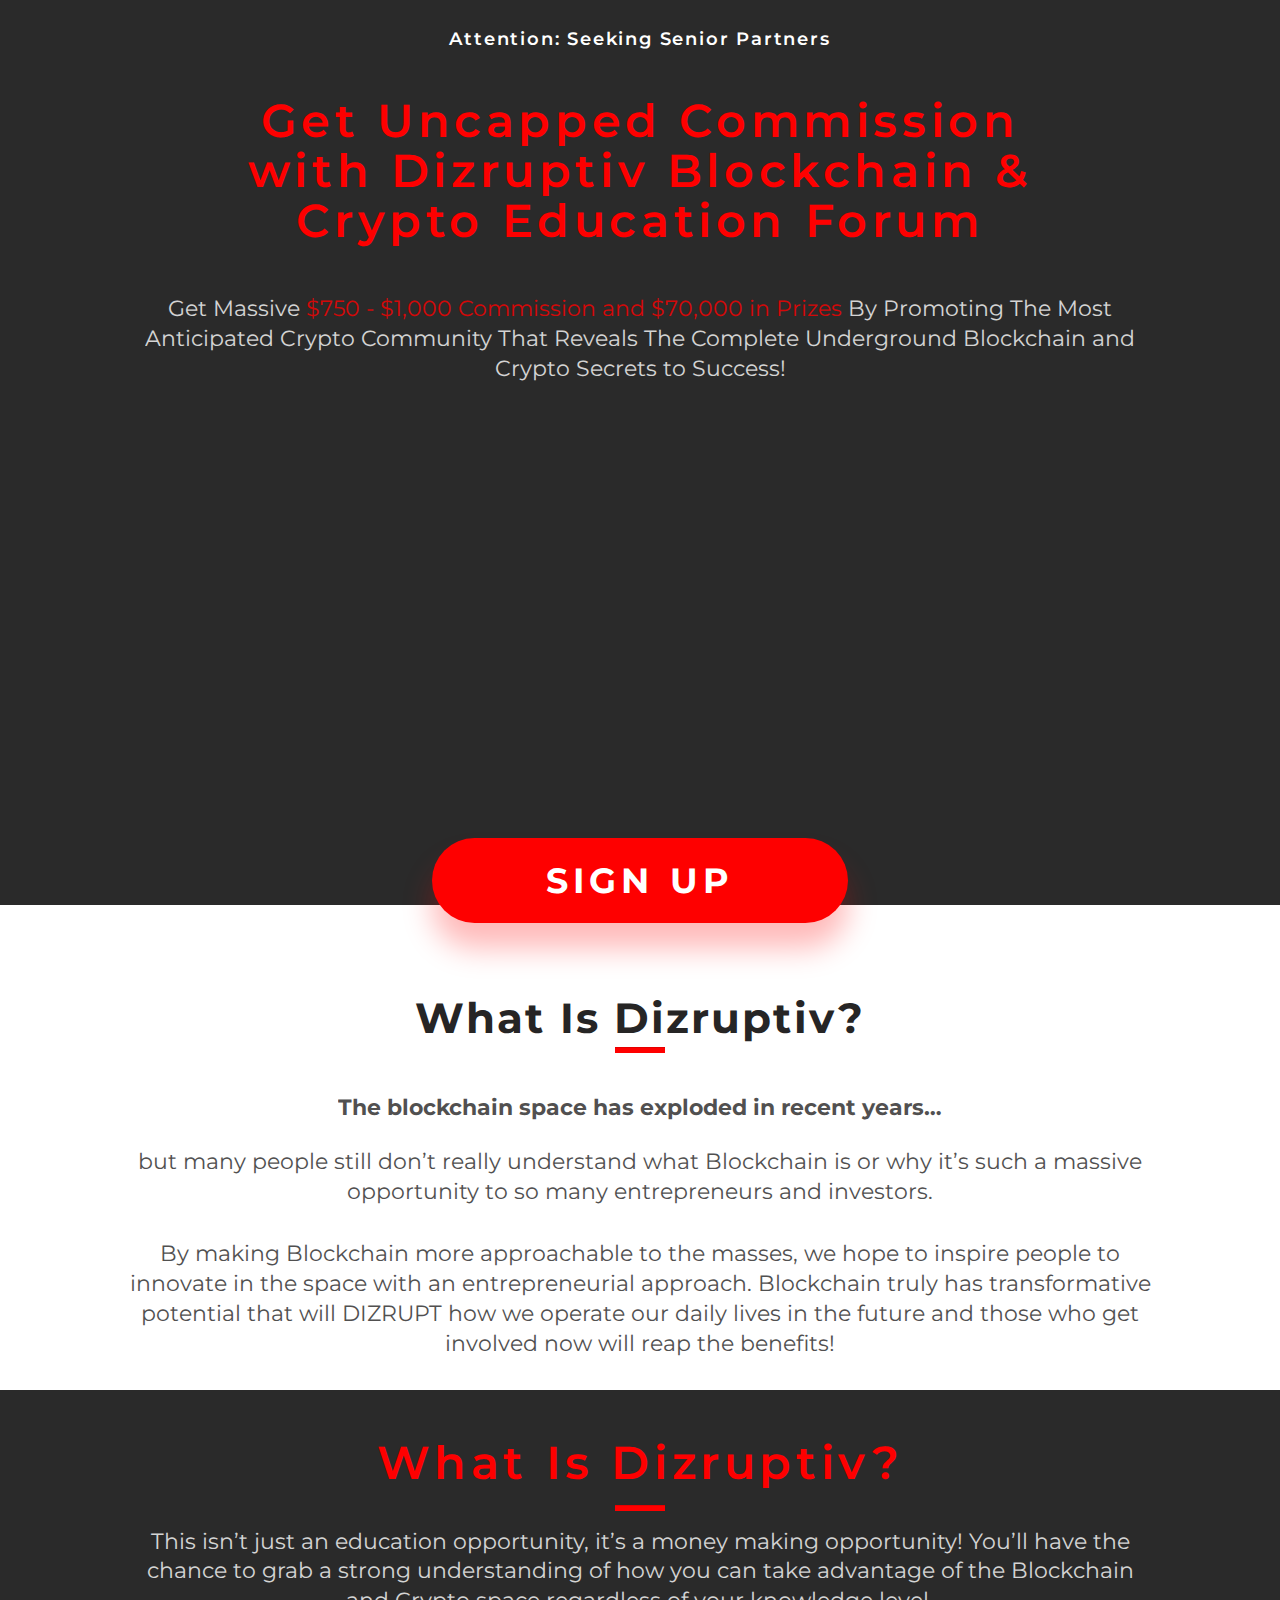
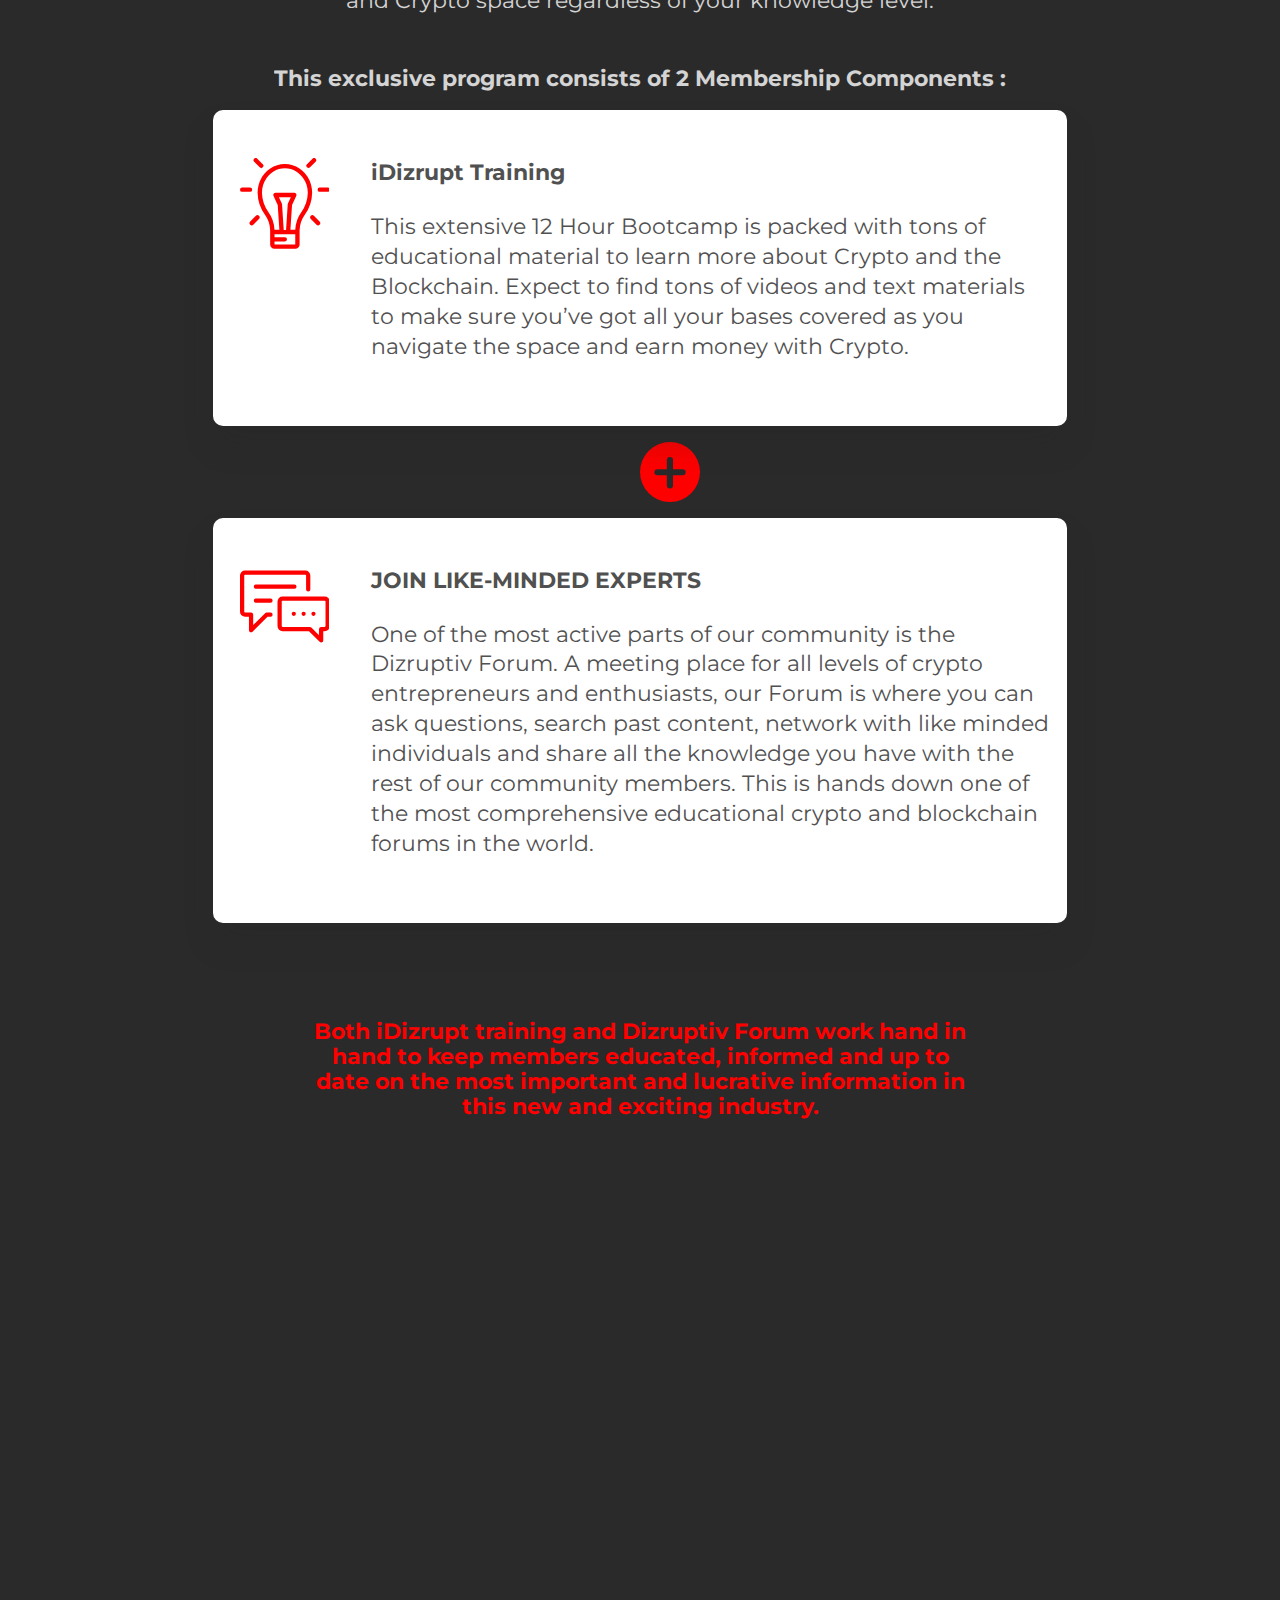
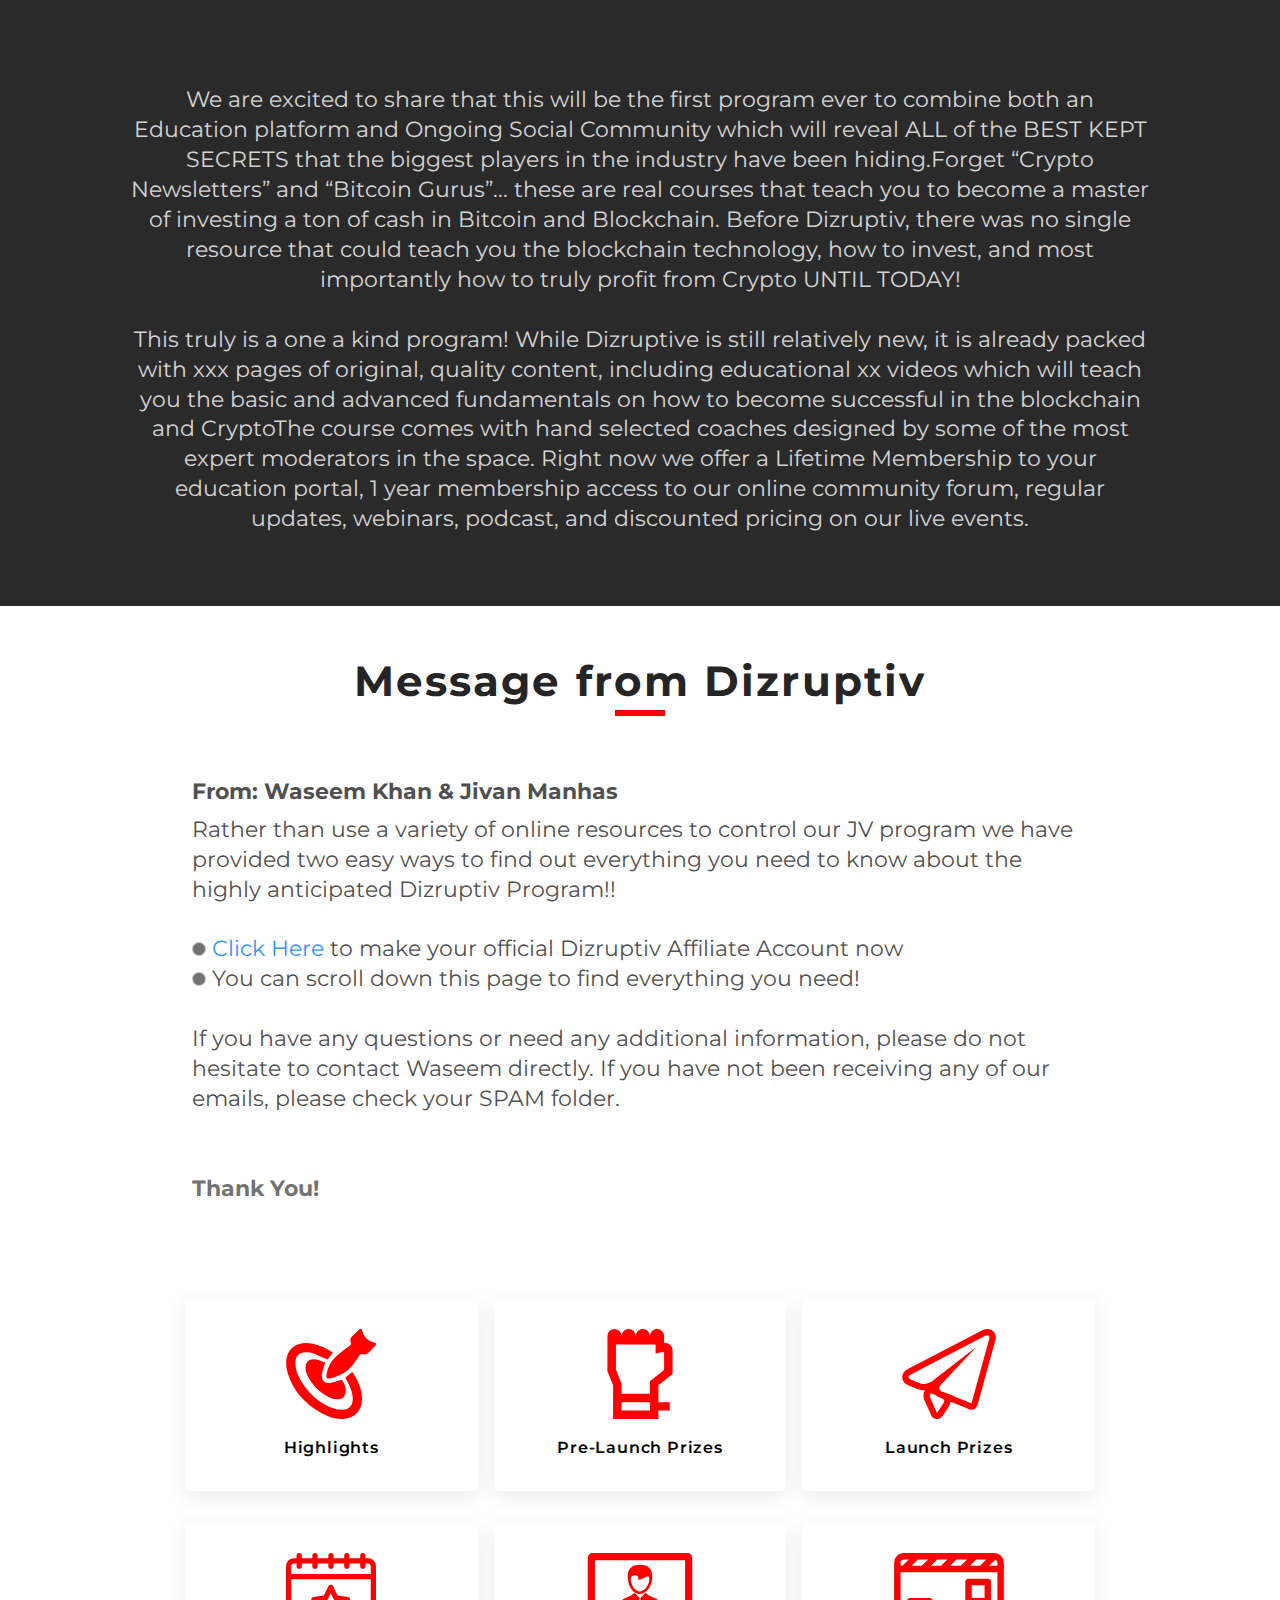
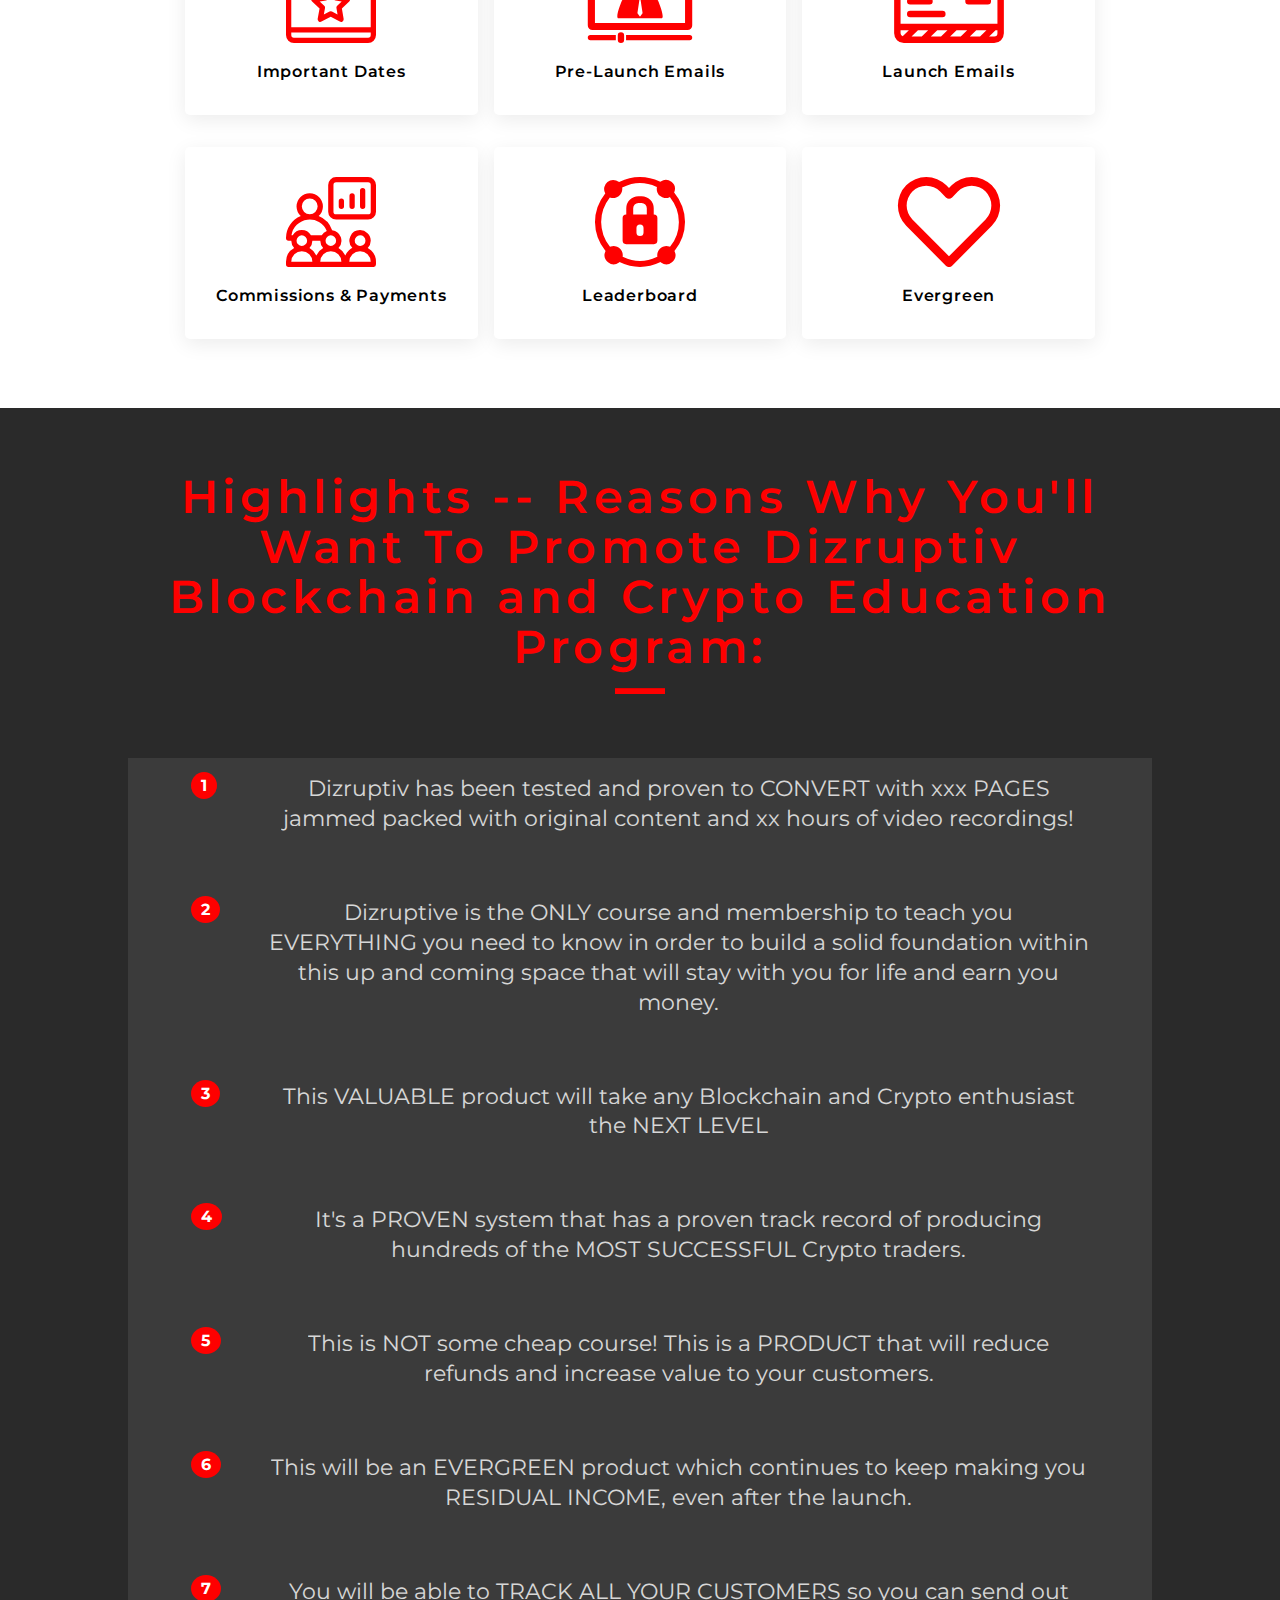
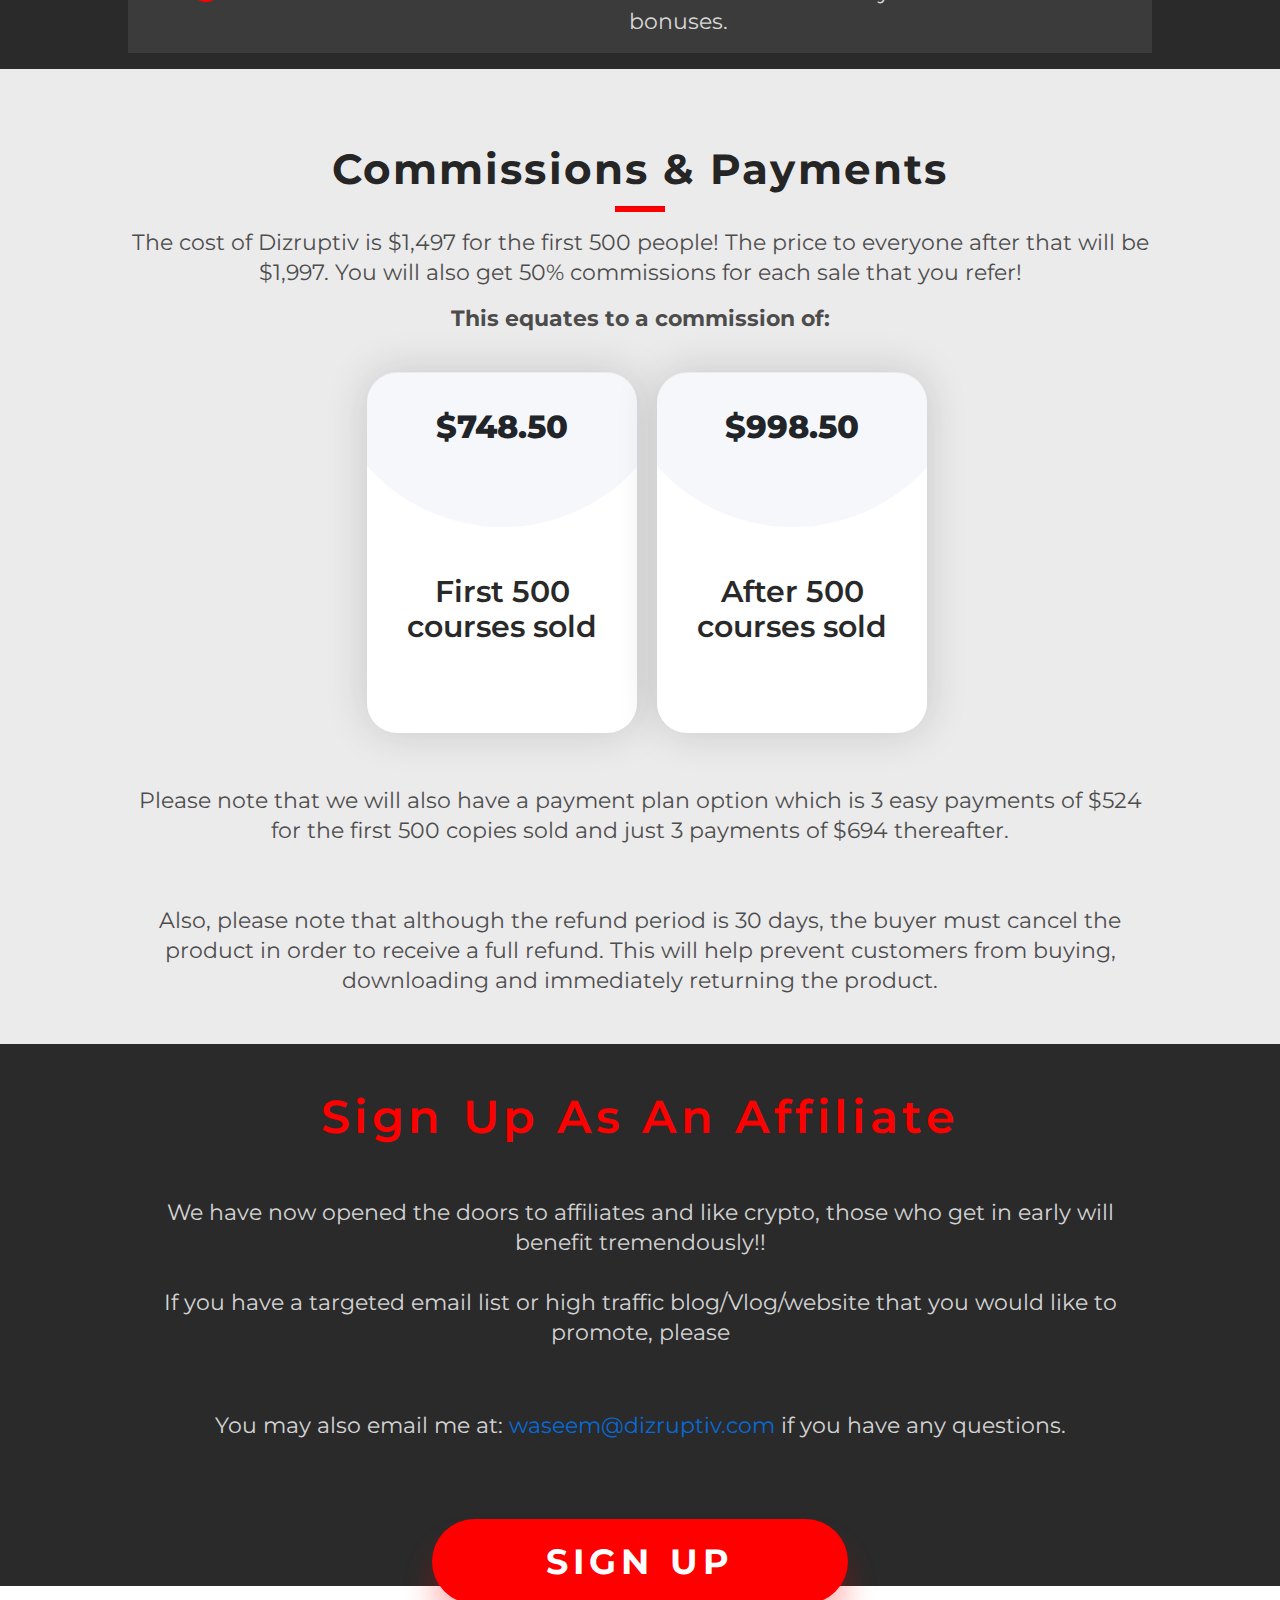
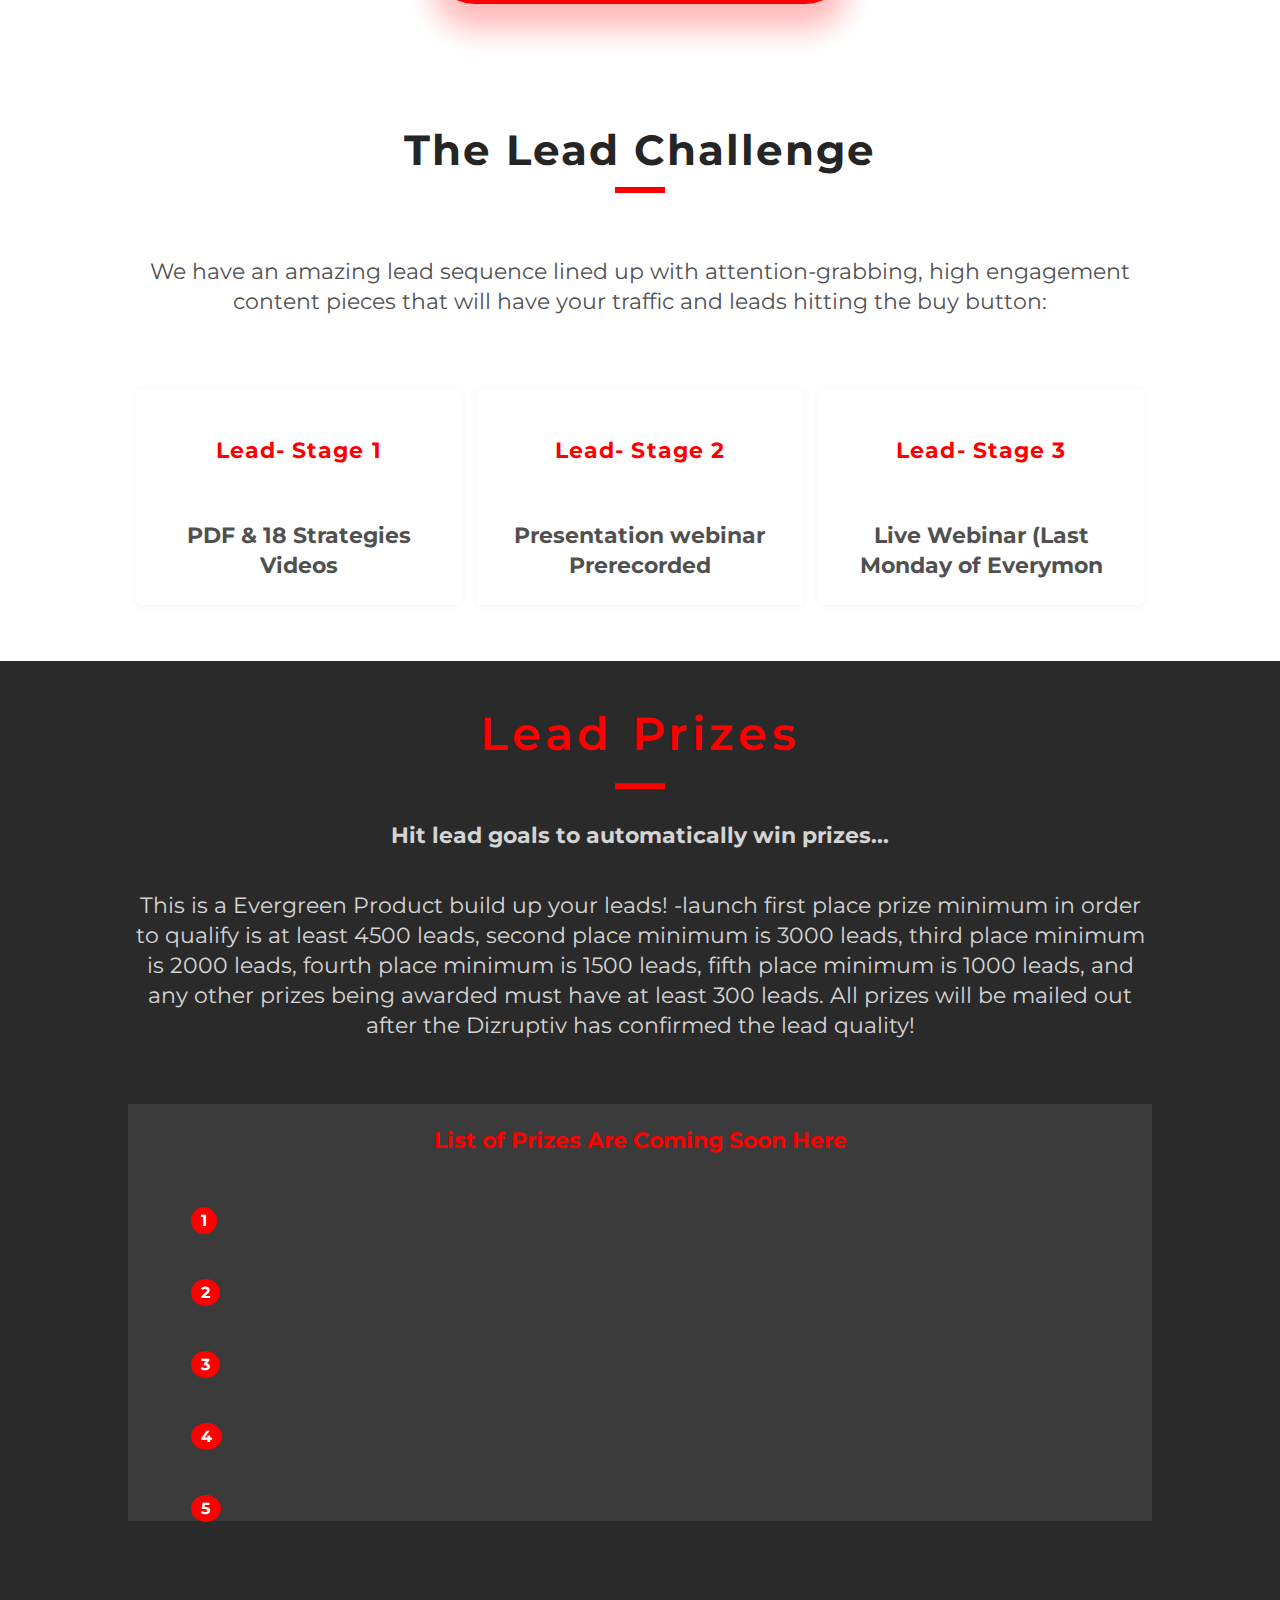
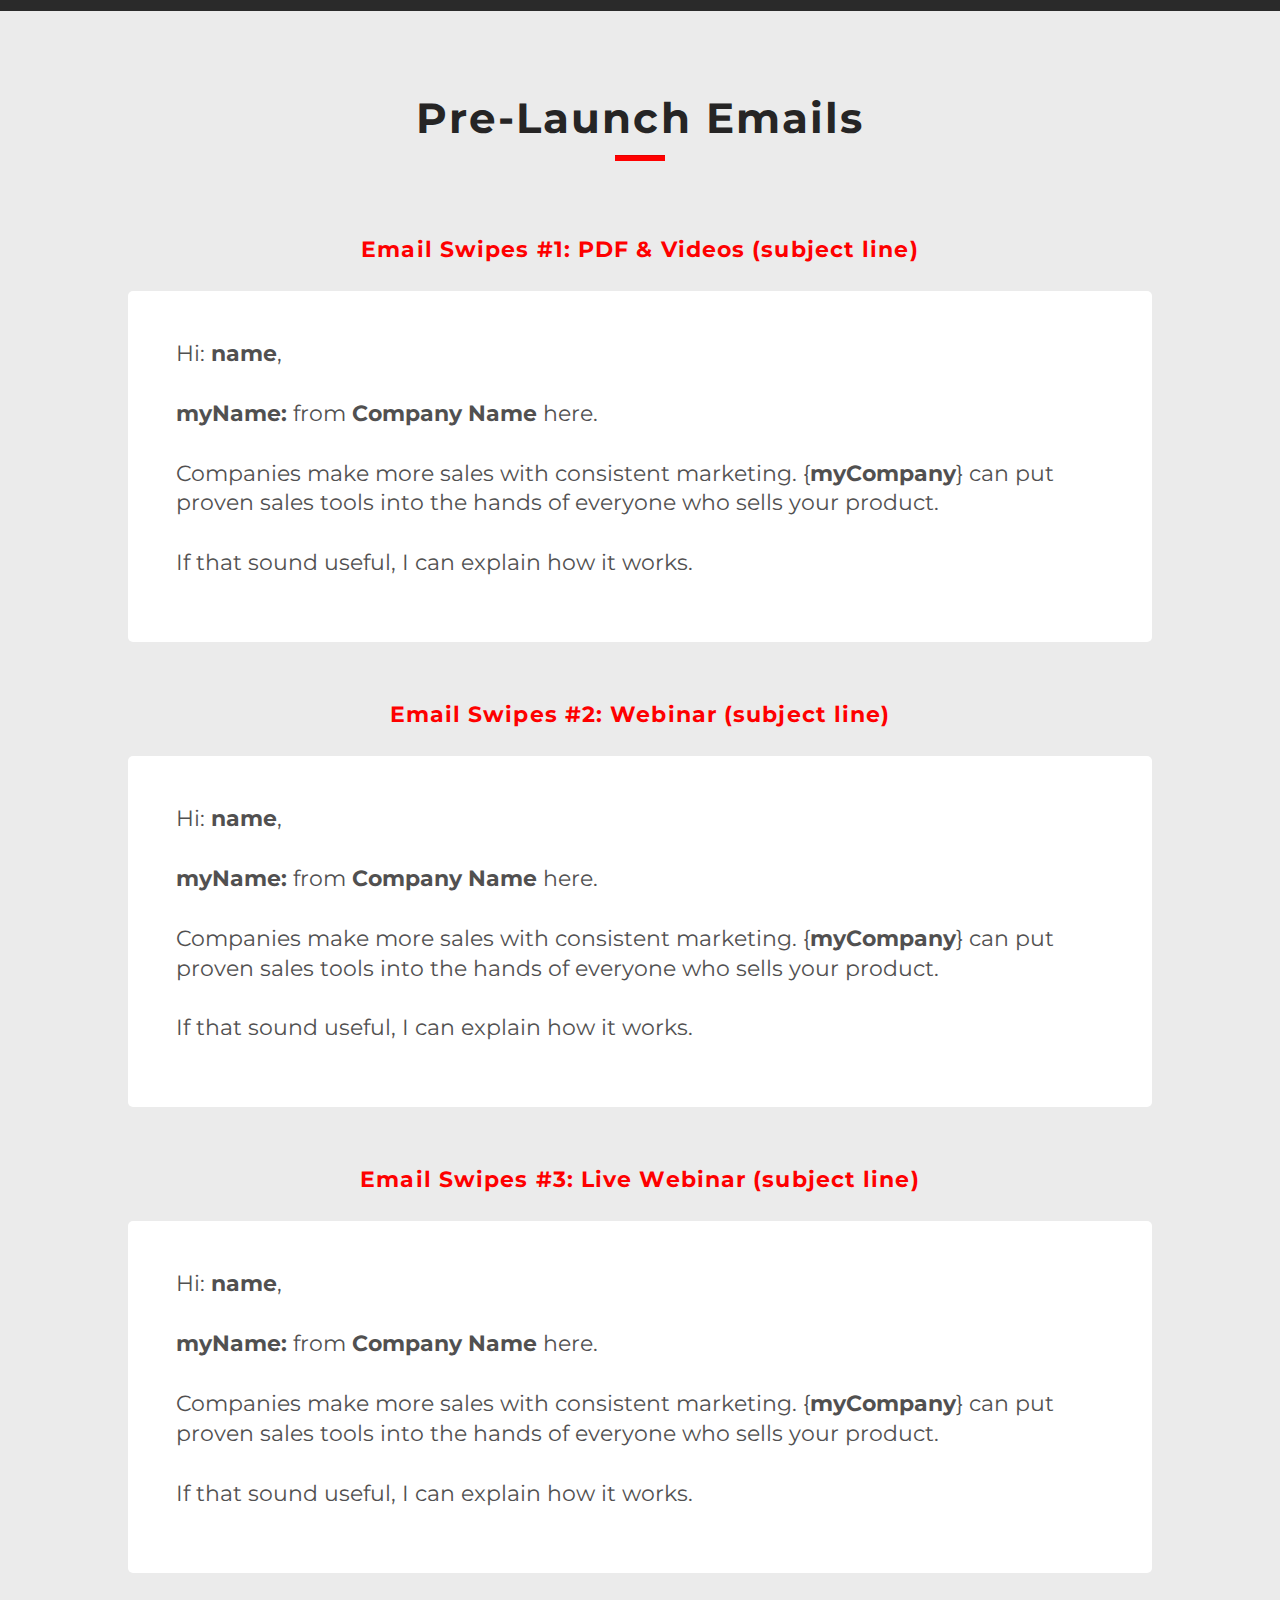
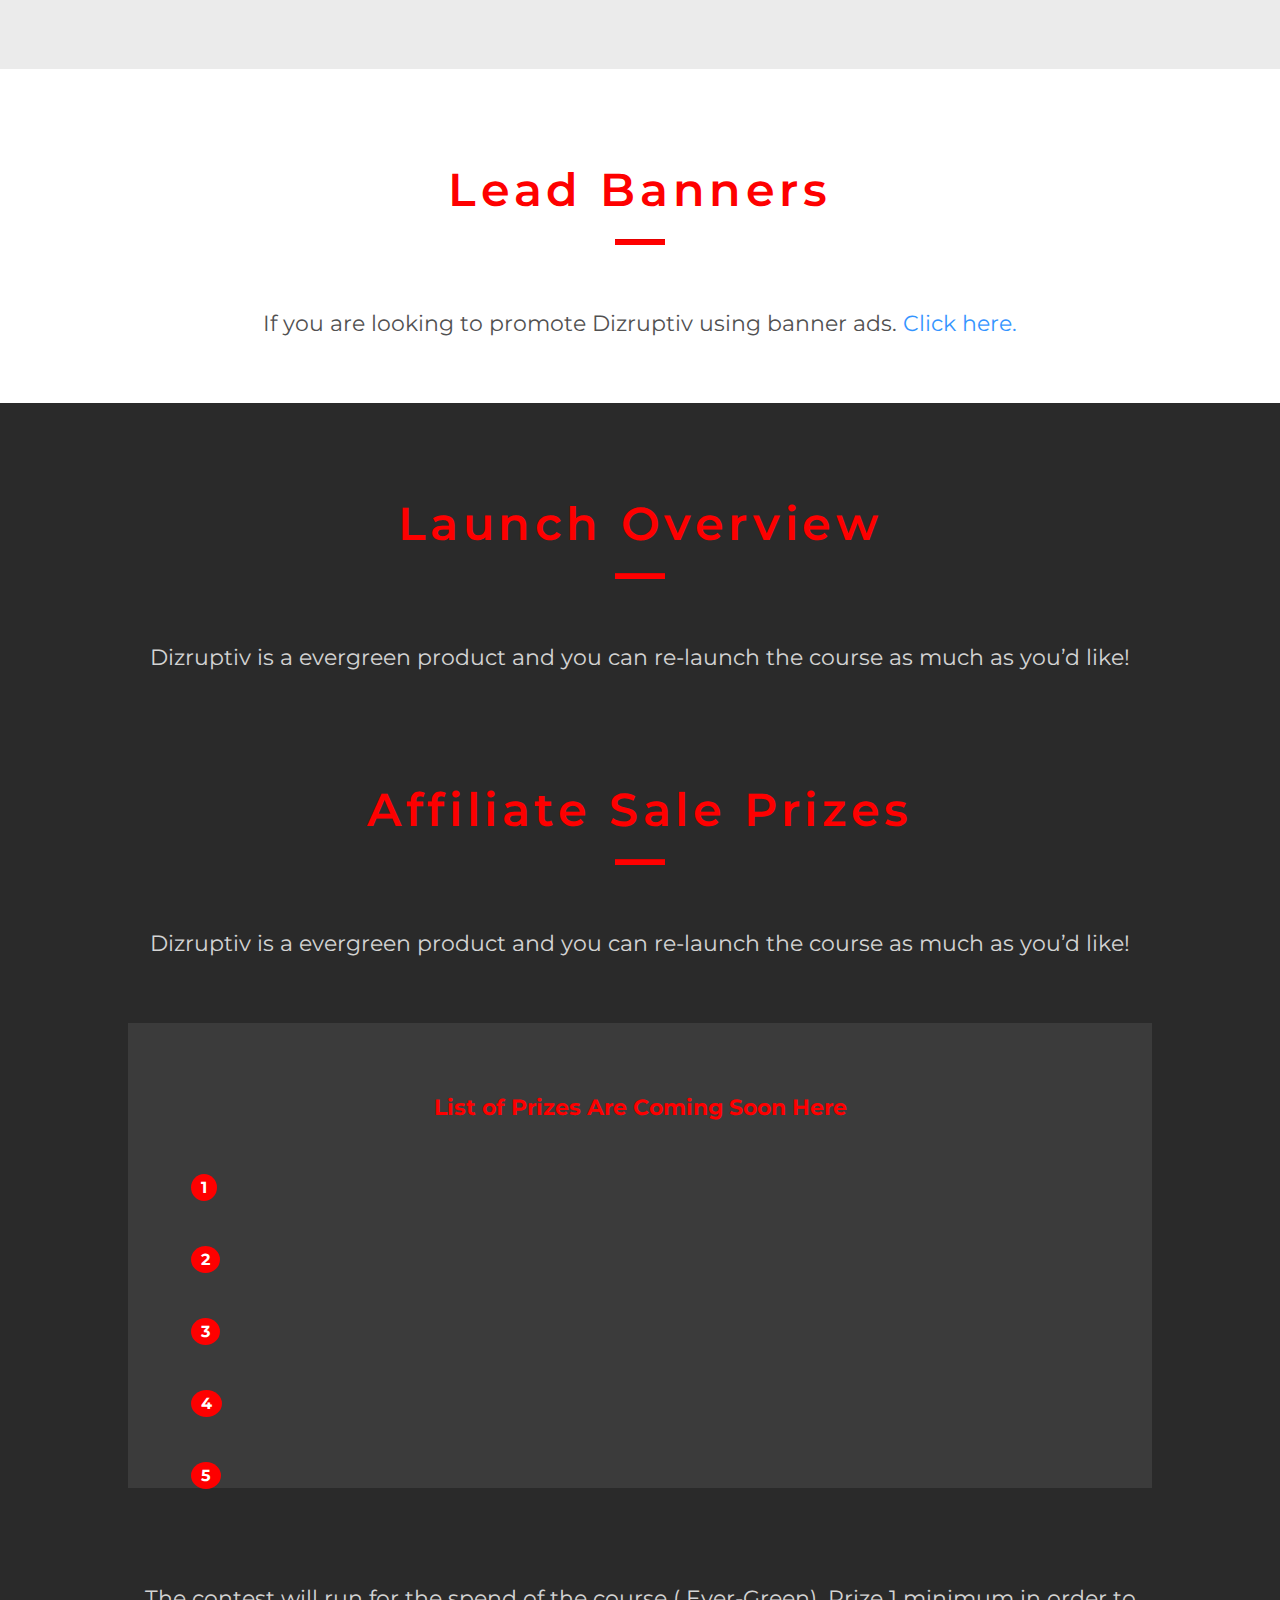
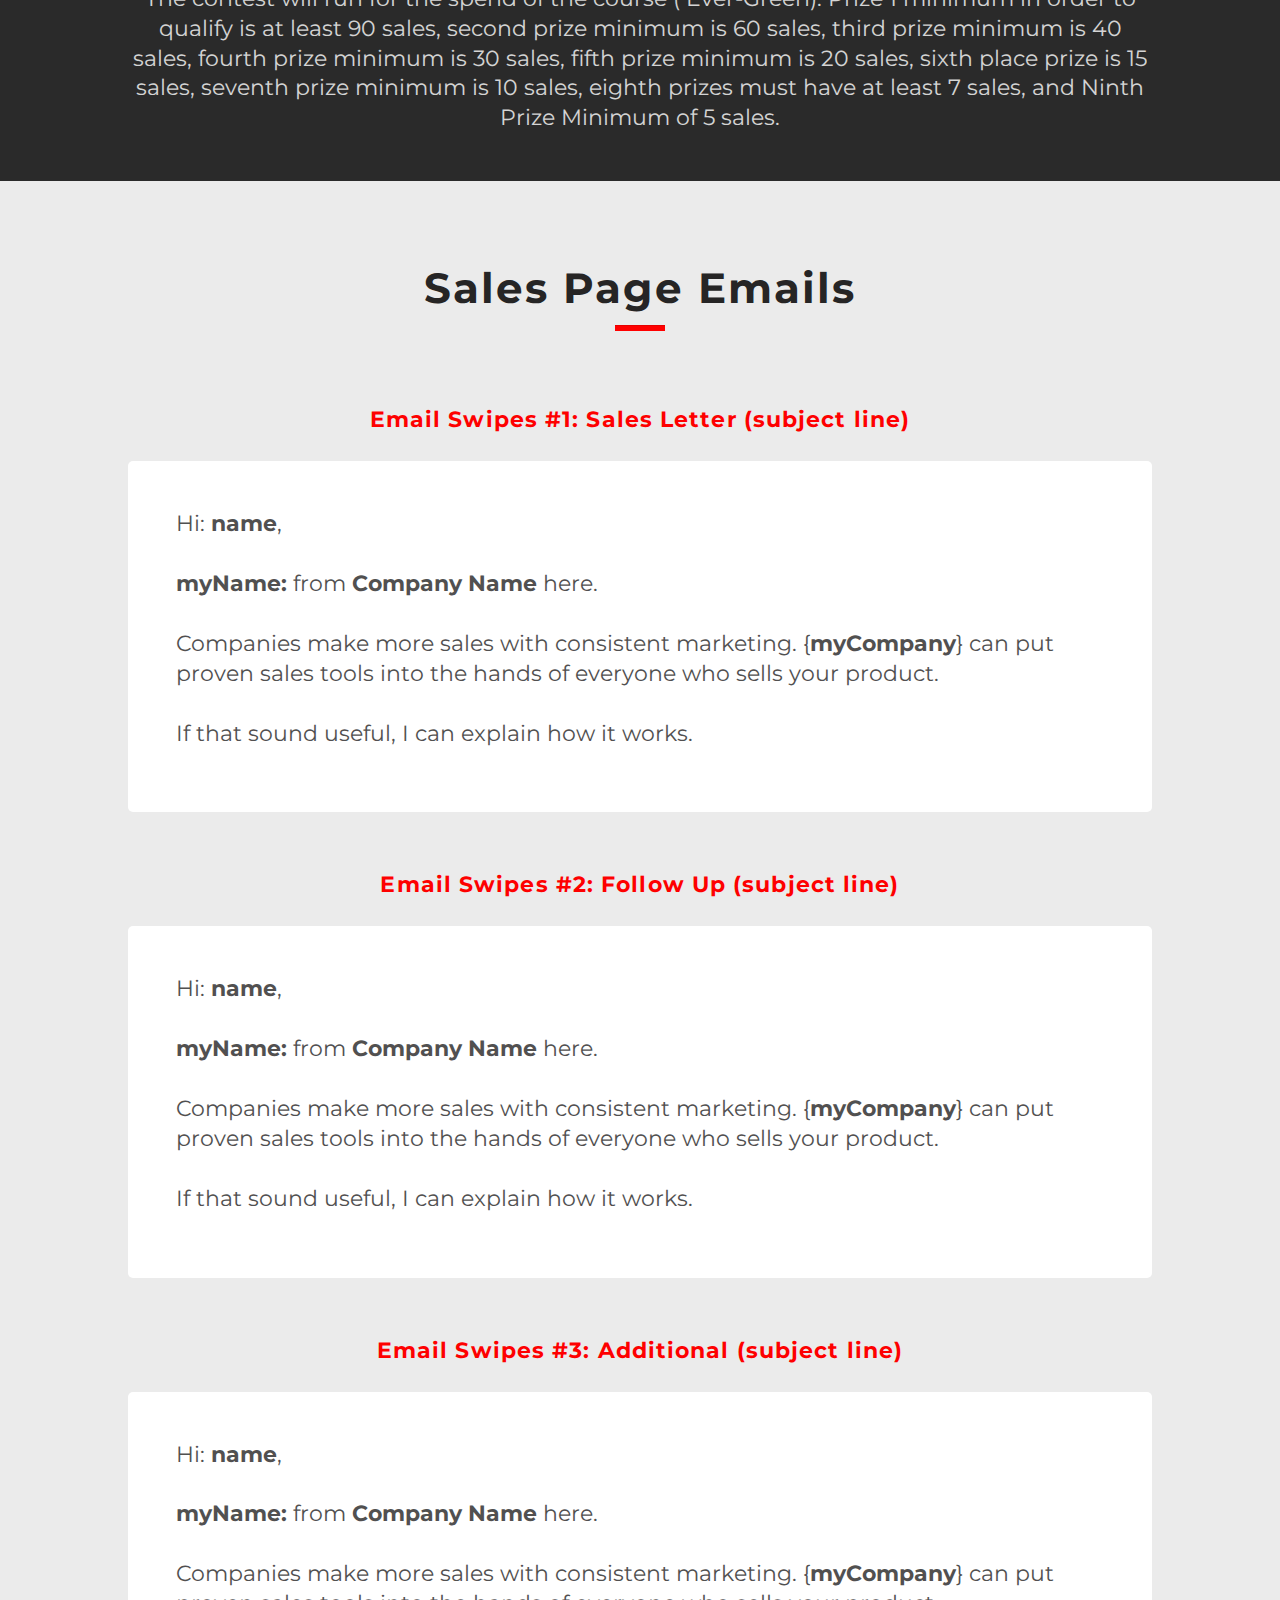
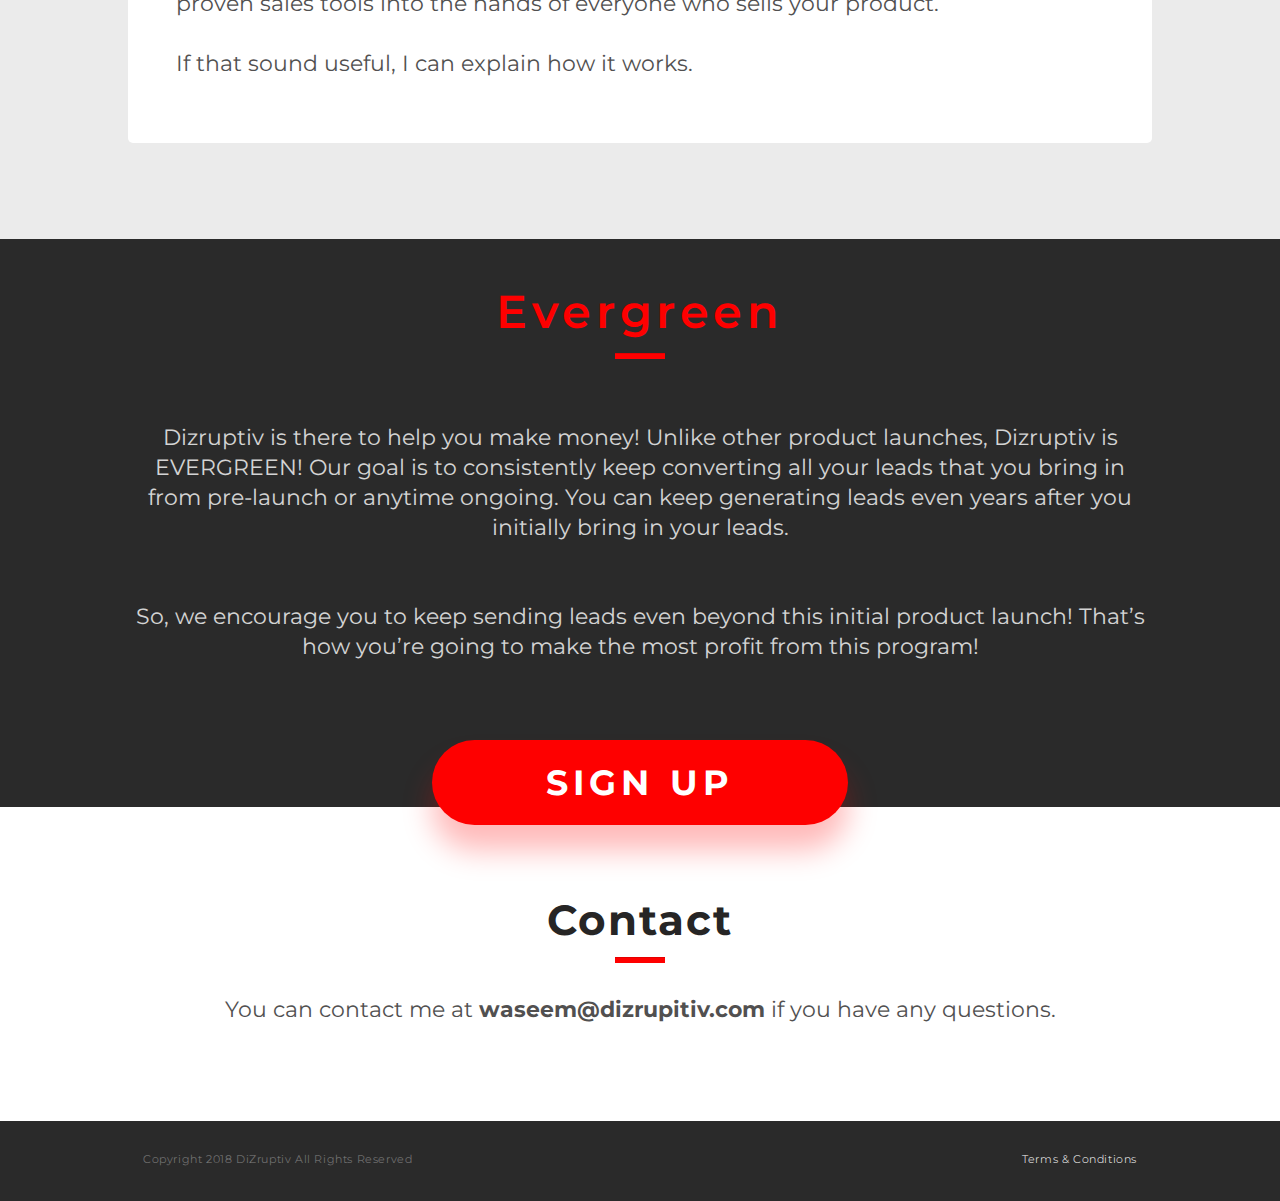
==== commit c07e9b80: "background image added" ====
--- a/index.html
+++ b/index.html
@@ -32,18 +32,24 @@
 <main>
     <section class="commission">
 
+        <div class="light-bg">
+            <div class=" widthEighty">
+                <p class="attention-p text-center">Attention: Seeking Senior Partners</p>
+
+                <h3 class="text-center red-heading widthEighty">Get Uncapped Commission with Dizruptiv Blockchain &
+                    Crypto
+                    Education
+                    Forum</h3>
+
+                <p class="p-in-black pt-5 text-center">
+                    Get Massive <span class="commission-offer">$750 - $1,000 Commission and $70,000 in Prizes</span>
+                    By Promoting The Most Anticipated Crypto Community That Reveals The Complete Underground Blockchain
+                    and
+                    Crypto Secrets to Success!
+                </p>
+            </div>
+        </div>
         <div class="widthEighty">
-            <p class="attention-p text-center">Attention: Seeking Senior Partners</p>
-
-            <h3 class="text-center red-heading widthEighty">Get Uncapped Commission with Dizruptiv Blockchain & Crypto Education
-                Forum</h3>
-
-            <p class="p-in-black pt-5 text-center">
-                Get Massive <span class="commission-offer">$750 - $1,000 Commission and $70,000 in Prizes</span>
-                By Promoting The Most Anticipated Crypto Community That Reveals The Complete Underground Blockchain and
-                Crypto Secrets to Success!
-            </p>
-
             <div class="commission-video">
                 <script src="https://fast.wistia.com/embed/medias/9sjnsqh2j5.jsonp" async></script>
                 <script src="https://fast.wistia.com/assets/external/E-v1.js" async></script>
@@ -77,12 +83,14 @@
                 <hr width="50px" style="height:   5px" color="red">
             </div>
 
-            <h5 class="p-in-white pb-5 pt-4"><b>The blockchain space has exploded in recent years…</b></h5>
-
-            <p class="pt-5 p-in-white">but many people still don’t really understand what Blockchain is or why it’s such a
+            <h5 class="p-in-white  pt-4"><b>The blockchain space has exploded in recent years…</b></h5>
+
+            <p class="pt-3 p-in-white">but many people still don’t really understand what Blockchain is or why it’s such
+                a
                 massive opportunity to so many entrepreneurs and investors.</p>
 
-            <p class="pt-5 p-in-white pb-5 mb-5">By making Blockchain more approachable to the masses, we hope to inspire people to
+            <p class="pt-3 p-in-white pb-3 ">By making Blockchain more approachable to the masses, we hope to
+                inspire people to
                 innovate in the
                 space with an entrepreneurial approach. Blockchain truly has transformative potential
                 that will DIZRUPT how we operate our daily
@@ -107,17 +115,30 @@
 
         <div class="row m-0 pl-0 pr-0 pt-3 ">
             <div class="iDizruptiv row pl-0 pr-0  col-12 offset-md-2 offset-sm-1 col-md-8 col-sm-10">
-                <div class="col-sm-2 col-md-2">
-                    <span>abc img</span>
+                <div class="col-sm-2 col-md-2 what-svg pt-5 text-center">
+                    <svg xmlns="http://www.w3.org/2000/svg" viewBox="0 0 86.999 88.001">
+                        <defs>
+                            <style>
+                                .cls-1 {
+                                    fill: #fe0000;
+                                }
+                            </style>
+                        </defs>
+                        <path id="what-inside" class="cls-1"
+                              d="M216.447,7306a4.241,4.241,0,0,1-4.215-4.257v-13.387a26.96,26.96,0,0,0-5.2-15.508,37.691,37.691,0,0,1-6.966-21.143c0-15.4,11.856-27.925,26.431-27.925s26.431,12.527,26.431,27.925a37.705,37.705,0,0,1-6.966,21.143,26.965,26.965,0,0,0-5.2,15.508v13.387a4.241,4.241,0,0,1-4.215,4.257Zm0-4.257h20.112l0-9.828H216.445v2.786H226.5a2.129,2.129,0,0,1,0,4.257H216.445Zm19.142-50.06a2.1,2.1,0,0,1,1.779.986,2.148,2.148,0,0,1,.13,2.046l-4.056,8.751-1.588,24.192h4.71a31.355,31.355,0,0,1,5.97-17.281,33.809,33.809,0,0,0,6.183-18.673c0-13.051-9.967-23.667-22.215-23.667s-22.215,10.616-22.215,23.667a33.783,33.783,0,0,0,6.183,18.671,31.374,31.374,0,0,1,5.97,17.281h4.71l-1.59-24.19-4.056-8.751a2.153,2.153,0,0,1,.132-2.046,2.1,2.1,0,0,1,1.777-.986Zm-12.043,10.341a2.178,2.178,0,0,1,.194.761l1.634,24.874h2.255l1.634-24.874a2.1,2.1,0,0,1,.194-.761l2.818-6.083H220.726Zm33.6,20.624-5.5-5.552a2.144,2.144,0,0,1,0-3.011,2.09,2.09,0,0,1,2.98,0l5.5,5.55a2.146,2.146,0,0,1,0,3.013,2.094,2.094,0,0,1-2.981,0Zm-64.263,0a2.144,2.144,0,0,1,0-3.011l5.517-5.572a2.093,2.093,0,0,1,2.98,0,2.146,2.146,0,0,1,0,3.013l-5.517,5.57a2.091,2.091,0,0,1-2.98,0Zm67.442-31.834a2.119,2.119,0,0,1-2.12-2.119v-.021a2.12,2.12,0,0,1,2.12-2.121h7.56a2.12,2.12,0,0,1,2.12,2.121v.021a2.119,2.119,0,0,1-2.12,2.119Zm-75.2,0a2.119,2.119,0,0,1-2.12-2.119v-.021a2.12,2.12,0,0,1,2.12-2.121h7.56a2.121,2.121,0,0,1,2.12,2.121v.021a2.12,2.12,0,0,1-2.12,2.119Zm62.8-23.759a2.144,2.144,0,0,1,0-3.011l5.365-5.42a2.1,2.1,0,0,1,2.981,0,2.145,2.145,0,0,1,0,3.011l-5.365,5.42a2.1,2.1,0,0,1-2.98,0Zm-45.819,0-5.363-5.417a2.144,2.144,0,0,1,0-3.011,2.1,2.1,0,0,1,2.981,0l5.363,5.417a2.145,2.145,0,0,1,0,3.011,2.088,2.088,0,0,1-2.98,0Z"
+                              transform="translate(-183.001 -7217.997)"/>
+                    </svg>
                 </div>
                 <div class="col-sm-10 col-md-10 iDizruptiv-content">
-                    <h3 class="p-in-white text-left pt-5"><b>iDizrupt Training</b></h3>
-                    <p class="p-in-white pb-5 mb-5 text-left">This extensive 12 Hour Bootcamp is packed with tons of educational material to learn more about
+                    <h3 class="p-in-white mobile-text-center text-left pt-5"><b>iDizrupt Training</b></h3>
+                    <p class="p-in-white pb-5 mobile-text-center  text-left pt-3">This extensive 12 Hour Bootcamp is
+                        packed with tons of
+                        educational material to learn more about
                         Crypto and the Blockchain. Expect to find tons of videos and text materials to make sure you’ve
                         got all your bases covered as you navigate the space and earn money with Crypto.</p>
                 </div>
             </div>
-            <div class="offset-sm-4 offset-md-6 plus-svg pt-3 pb-3">
+            <div class="offset-sm-4 offset-md-6 offset-5 plus-svg pt-3 pb-3 ">
                 <svg xmlns="http://www.w3.org/2000/svg" viewBox="0 0 54.193 54.194">
                     <defs>
                         <style>
@@ -137,12 +158,36 @@
             </div>
 
             <div class="like-minded row pl-0 pr-0  offset-md-2 offset-sm-1 col-md-8 col-sm-10">
-                <div class="col-sm-2 col-md-2">
-                    <span>abc img</span>
+                <div class="col-sm-2 col-md-2 what-svg pt-5 text-center">
+                    <svg xmlns="http://www.w3.org/2000/svg" width="101" height="81" viewBox="0 0 101 81">
+                        <metadata><?xpacket begin="﻿" id="W5M0MpCehiHzreSzNTczkc9d"?>
+                            <x:xmpmeta xmlns:x="adobe:ns:meta/"
+                                       x:xmptk="Adobe XMP Core 5.6-c142 79.160924, 2017/07/13-01:06:39        ">
+                                <rdf:RDF xmlns:rdf="http://www.w3.org/1999/02/22-rdf-syntax-ns#">
+                                    <rdf:Description rdf:about=""/>
+                                </rdf:RDF>
+                            </x:xmpmeta>
+
+                            <?xpacket end="w"?></metadata>
+                        <defs>
+                            <style>
+                                .cls-1 {
+                                    fill: #fe0000;
+                                    fill-rule: evenodd;
+                                }
+                            </style>
+                        </defs>
+                        <path class="cls-1"
+                              d="M922.44,1612H854.687a5.693,5.693,0,0,0-5.687,5.69v40.66a5.7,5.7,0,0,0,5.687,5.69h4.394v15.13a2.389,2.389,0,0,0,1.47,2.21,2.422,2.422,0,0,0,.912.18,2.367,2.367,0,0,0,1.685-.7l16.817-16.82h3.374a2.385,2.385,0,0,0,0-4.77s-4.476,0-4.523.01a2.355,2.355,0,0,0-1.523.69l-13.447,13.45s0-11.92-.012-11.98a2.379,2.379,0,0,0-2.372-2.17h-6.775a0.921,0.921,0,0,1-.922-0.92v-40.66a0.929,0.929,0,0,1,.922-0.93H922.44a0.928,0.928,0,0,1,.922.93v15.6a2.383,2.383,0,0,0,4.765,0v-15.6A5.693,5.693,0,0,0,922.44,1612Zm21.873,29.15H896.887a5.693,5.693,0,0,0-5.687,5.69v27.74a5.7,5.7,0,0,0,5.687,5.69h29.691l12.03,12.03a2.365,2.365,0,0,0,1.685.7,2.417,2.417,0,0,0,.911-0.18,2.39,2.39,0,0,0,1.471-2.21v-10.34h1.637a5.7,5.7,0,0,0,5.688-5.69v-27.74A5.693,5.693,0,0,0,944.313,1641.15Zm0.922,33.43a0.921,0.921,0,0,1-.922.92h-4.02a2.381,2.381,0,0,0-2.373,2.2c-0.006.05-.01,7.16-0.01,7.16l-8.651-8.65-0.028-.03c-0.033-.03-0.066-0.06-0.1-0.09a2.357,2.357,0,0,0-1.569-.59H896.887a0.92,0.92,0,0,1-.922-0.92v-27.74a0.921,0.921,0,0,1,.922-0.92h47.426a0.921,0.921,0,0,1,.922.92v27.74ZM920.6,1658.33a2.38,2.38,0,1,0,2.383,2.38A2.378,2.378,0,0,0,920.6,1658.33Zm-10.355-30.57H866.882a2.38,2.38,0,1,0,0,4.76h43.363A2.38,2.38,0,1,0,910.245,1627.76Zm-26.906,15.75H866.882a2.385,2.385,0,0,0,0,4.77h16.457A2.385,2.385,0,0,0,883.339,1643.51Zm26.189,14.82a2.38,2.38,0,1,0,2.383,2.38A2.378,2.378,0,0,0,909.528,1658.33Zm22.142,0a2.38,2.38,0,1,0,2.382,2.38A2.379,2.379,0,0,0,931.67,1658.33Z"
+                              transform="translate(-849 -1612)"/>
+                    </svg>
+
                 </div>
                 <div class="col-sm-10 col-md-10 like-minded-content">
-                    <h3  class="p-in-white text-left pt-5"><b>JOIN LIKE-MINDED EXPERTS</b></h3>
-                    <p class="p-in-white pb-5 mb-5 text-left">One of the most active parts of our community is the Dizruptiv Forum. A meeting place for all
+                    <h3 class="p-in-white text-left pt-5 mobile-text-center"><b>JOIN LIKE-MINDED EXPERTS</b></h3>
+                    <p class="p-in-white pb-5  text-left mobile-text-center pt-3">One of the most active parts of our
+                        community is the
+                        Dizruptiv Forum. A meeting place for all
                         levels of crypto entrepreneurs and enthusiasts, our Forum is where you can ask questions, search
                         past content, network with like minded individuals and share all the knowledge you have with the
                         rest of our community members. This is hands down one of the most comprehensive educational
@@ -151,7 +196,7 @@
             </div>
 
 
-            <p class="widthSixty program-benifit p-5">
+            <p class="widthSixty full-width-mobile program-benifit p-5 mt-5">
                 Both iDizrupt training and Dizruptiv Forum work hand in hand to keep members educated, informed and up
                 to date on the most important and lucrative information in this new and exciting industry.
             </p>
@@ -197,7 +242,7 @@
     </section>
 
 
-    <section class="message widthSeventy">
+    <section class="message widthSeventy mobile-widthEighty">
         <h1 class="black-heading text-center">Message from Dizruptiv</h1>
 
         <div align="center">
@@ -241,7 +286,7 @@
                         <div class="text-center">
                             <img class="msg-img" src="img/message-icon/Exclusive-ICO.svg" alt="">
                         </div>
-                        <p class="text-center icon-des">Highlights</p>
+                        <p class="text-center icon-des">Pre-Launch Prizes</p>
                     </div>
                 </div>
 
@@ -250,7 +295,7 @@
                         <div class="text-center">
                             <img class="msg-img" src="img/message-icon/Private-Mobile-Telegram.svg" alt="">
                         </div>
-                        <p class="text-center icon-des">Highlights</p>
+                        <p class="text-center icon-des">Launch Prizes</p>
                     </div>
                 </div>
 
@@ -259,7 +304,7 @@
                         <div class="text-center">
                             <img class="msg-img" src="img/message-icon/Local-Networking-Events.svg" alt="">
                         </div>
-                        <p class="text-center icon-des">Highlights</p>
+                        <p class="text-center icon-des">Important Dates</p>
                     </div>
                 </div>
 
@@ -268,7 +313,7 @@
                         <div class="text-center">
                             <img class="msg-img" src="img/message-icon/Upcoming-Webinars.svg" alt="">
                         </div>
-                        <p class="text-center icon-des">Highlights</p>
+                        <p class="text-center icon-des">Pre-Launch Emails</p>
                     </div>
                 </div>
 
@@ -277,7 +322,7 @@
                         <div class="text-center">
                             <img class="msg-img" src="img/message-icon/Unchained-Podcast.svg" alt="">
                         </div>
-                        <p class="text-center icon-des">Highlights</p>
+                        <p class="text-center icon-des">Launch Emails</p>
                     </div>
                 </div>
 
@@ -286,7 +331,7 @@
                         <div class="text-center">
                             <img class="msg-img" src="img/message-icon/Dizruptiv-Training.svg" alt="">
                         </div>
-                        <p class="text-center icon-des">Highlights</p>
+                        <p class="text-center icon-des">Commissions & Payments</p>
                     </div>
                 </div>
 
@@ -295,7 +340,7 @@
                         <div class="text-center">
                             <img class="msg-img" src="img/message-icon/Private-Hackathon.svg" alt="">
                         </div>
-                        <p class="text-center icon-des">Highlights</p>
+                        <p class="text-center icon-des">Leaderboard</p>
                     </div>
                 </div>
 
@@ -304,16 +349,16 @@
                         <div class="text-center">
                             <img class="msg-img" src="img/message-icon/MORE-TOOLS-ON-THE-WAY.svg" alt="">
                         </div>
-                        <p class="text-center icon-des">Highlights</p>
-                    </div>
-                </div>
-            </div>
-        </div>
-
-    </section>
-
-    <section class="highlights pb-5 pt-5">
-        <h1 class="red-heading pt-5 text-center widthEighty">Highlights -- Reasons Why You'll Want To Promote
+                        <p class="text-center icon-des">Evergreen</p>
+                    </div>
+                </div>
+            </div>
+        </div>
+
+    </section>
+
+    <section class="highlights pb-3 pt-5">
+        <h1 class="red-heading pt-3 text-center widthEighty">Highlights -- Reasons Why You'll Want To Promote
             Dizruptiv Blockchain and Crypto Education Program:
         </h1>
 
@@ -321,81 +366,81 @@
             <hr width="50px" style="height:   5px" color="red">
         </div>
 
-        <div class=" pl-5 pr-5 pt-5 widthEighty highlights-box">
-
-            <div class="row pl-0 pr-0 pt-5">
-                <div class="col-sm-1 col-md-1">
+        <div class=" pl-5 pr-5 widthEighty mobile-paddingLR-zero full-width-mobile highlights-box">
+
+            <div class="row m-0 pl-0 pr-0 pt-3">
+                <div class="col-sm-1 col-md-1 col-2">
                     <span class="num-bullets">1</span>
                 </div>
 
-                <div class="col-sm-11 col-sm-11 p-in-black ">
+                <div class="col-sm-11 col-sm-11 p-in-black col-10 ">
                     <p>Dizruptiv has been tested and proven to CONVERT with xxx PAGES jammed packed with original
                         content
                         and xx hours of video recordings! </p>
                 </div>
             </div>
 
-            <div class="row pl-0 pr-0 pt-5">
-                <div class="col-sm-1 col-md-1">
+            <div class="row m-0 pl-0 pr-0 pt-5">
+                <div class="col-sm-1 col-md-1 col-2">
                     <span class="num-bullets">2</span>
                 </div>
 
-                <div class="col-sm-11 col-sm-11 p-in-black">
+                <div class="col-sm-11 col-sm-11 p-in-black col-10">
                     <p>Dizruptive is the ONLY course and membership to teach you EVERYTHING you need to know in order to
                         build a solid foundation within this up and coming space that will stay with you for life and
                         earn you money.</p>
                 </div>
             </div>
 
-            <div class="row pl-0 pr-0 pt-5">
-                <div class="col-sm-1 col-md-1">
+            <div class="row m-0 pl-0 pr-0 pt-5">
+                <div class="col-sm-1 col-md-1 col-2">
                     <span class="num-bullets">3</span>
                 </div>
 
-                <div class="col-sm-11 col-sm-11 p-in-black">
+                <div class="col-sm-11 col-sm-11 p-in-black col-10">
                     <p>This VALUABLE product will take any Blockchain and Crypto enthusiast the NEXT LEVEL </p>
                 </div>
             </div>
 
-            <div class="row pl-0 pr-0 pt-5">
-                <div class="col-sm-1 col-md-1">
+            <div class="row m-0 pl-0 pr-0 pt-5">
+                <div class="col-sm-1 col-md-1 col-2">
                     <span class="num-bullets">4</span>
                 </div>
 
-                <div class="col-sm-11 col-sm-11 p-in-black">
+                <div class="col-sm-11 col-sm-11 p-in-black col-10">
                     <p>It's a PROVEN system that has a proven track record of producing hundreds of the MOST SUCCESSFUL
                         Crypto traders. </p>
                 </div>
             </div>
 
-            <div class="row pl-0 pr-0 pt-5">
-                <div class="col-sm-1 col-md-1">
+            <div class="row m-0 pl-0 pr-0 pt-5">
+                <div class="col-sm-1 col-md-1 col-2">
                     <span class="num-bullets">5</span>
                 </div>
 
-                <div class="col-sm-11 col-sm-11 p-in-black">
+                <div class="col-sm-11 col-sm-11 p-in-black col-10">
                     <p>This is NOT some cheap course! This is a PRODUCT that will reduce refunds and increase value to
                         your customers. </p>
                 </div>
             </div>
 
-            <div class="row pl-0 pr-0 pt-5">
-                <div class="col-sm-1 col-md-1">
+            <div class="row m-0 pl-0 pr-0 pt-5">
+                <div class="col-sm-1 col-md-1 col-2">
                     <span class="num-bullets">6</span>
                 </div>
 
-                <div class="col-sm-11 col-sm-11 p-in-black">
+                <div class="col-sm-11 col-sm-11 p-in-black col-10">
                     <p>This will be an EVERGREEN product which continues to keep making you RESIDUAL INCOME, even after
                         the launch. </p>
                 </div>
             </div>
 
-            <div class="row pl-0 pr-0 pt-5">
-                <div class="col-sm-1 col-md-1">
+            <div class="row m-0 pl-0 pr-0 pt-5">
+                <div class="col-sm-1 col-md-1 col-2">
                     <span class="num-bullets">7</span>
                 </div>
 
-                <div class="col-sm-11 col-sm-11 p-in-black">
+                <div class="col-sm-11 col-sm-11 p-in-black col-10">
                     <p>You will be able to TRACK ALL YOUR CUSTOMERS so you can send out bonuses.</p>
                 </div>
             </div>
@@ -468,7 +513,8 @@
                 We have now opened the doors to affiliates and like crypto, those who get in early will benefit
                 tremendously!! <br> <br>
 
-                If you have a targeted email list or high traffic blog/Vlog/website that you would like to promote, please
+                If you have a targeted email list or high traffic blog/Vlog/website that you would like to promote,
+                please
             </p>
 
             <p class="p-in-black pt-5">
@@ -483,35 +529,38 @@
 
     </section>
 
-    <section class="lead-challenge widthEighty">
-        <h1 class="black-heading lead-challenge-heading text-center pb-2">The Lead Challenge</h1>
-        <div align="center" class="pb-5">
-            <hr width="50px" style="height:   5px" color="red">
-        </div>
-
-        <p class="p-in-white pt-5">We have an amazing lead sequence lined up with attention-grabbing, high engagement
-            content pieces that will have your traffic and leads hitting the buy button:</p>
-
-        <div class="row pl-0 pr-0 pb-5">
-            <div class="col-md-4 col-sm-6 p-2">
-                <div class="lead-stage ">
-
-                    <h2 class="lead-stage-heading pt-5 pb-5 widthEighty">Lead- Stage 1</h2>
-                    <p class="p-in-white pt-2 pb-4 widthSeventy"><b>PDF & 18 Strategies Videos</b></p>
-                </div>
-            </div>
-            <div class="col-md-4 col-sm-6 p-2">
-                <div class="lead-stage ">
-
-                    <h2 class="lead-stage-heading pt-5 pb-5 widthEighty">Lead- Stage 2</h2>
-                    <p class="p-in-white pt-2 pb-4 widthEighty"><b>Presentation webinar Prerecorded</b></p>
-                </div>
-            </div>
-            <div class="col-md-4 col-sm-6 p-2">
-                <div class="lead-stage ">
-
-                    <h2 class="lead-stage-heading pt-5 pb-5 widthEighty">Lead- Stage 3</h2>
-                    <p class="p-in-white pt-2 pb-4 widthEighty"><b>Live Webinar (Last Monday of Everymon</b></p>
+    <section class="lead-challenge ">
+        <div class="widthEighty full-width-mobile">
+            <h1 class="black-heading lead-challenge-heading text-center pb-2 mobile-widthEighty">The Lead Challenge</h1>
+            <div align="center" class="">
+                <hr width="50px" style="height:   5px" color="red">
+            </div>
+
+            <p class="p-in-white pt-5 mobile-widthEighty">We have an amazing lead sequence lined up with
+                attention-grabbing, high engagement
+                content pieces that will have your traffic and leads hitting the buy button:</p>
+
+            <div class="row m-0 pl-0 pr-0 pb-5 pt-5">
+                <div class="col-md-4 col-sm-6 p-2 mobile-paddingLR-zero">
+                    <div class="lead-stage ">
+
+                        <h2 class="lead-stage-heading pt-5 pb-5 widthEighty">Lead- Stage 1</h2>
+                        <p class="p-in-white pt-2 pb-4 widthSeventy"><b>PDF & 18 Strategies Videos</b></p>
+                    </div>
+                </div>
+                <div class="col-md-4 col-sm-6 p-2 mobile-paddingLR-zero">
+                    <div class="lead-stage ">
+
+                        <h2 class="lead-stage-heading pt-5 pb-5 widthEighty">Lead- Stage 2</h2>
+                        <p class="p-in-white pt-2 pb-4 widthEighty"><b>Presentation webinar Prerecorded</b></p>
+                    </div>
+                </div>
+                <div class="col-md-4 col-sm-6 p-2 mobile-paddingLR-zero">
+                    <div class="lead-stage ">
+
+                        <h2 class="lead-stage-heading pt-5 pb-5 widthEighty">Lead- Stage 3</h2>
+                        <p class="p-in-white pt-2 pb-4 widthEighty"><b>Live Webinar (Last Monday of Everymon</b></p>
+                    </div>
                 </div>
             </div>
         </div>
@@ -520,113 +569,135 @@
     <section class="lead-prize pt-5">
 
         <div class="lead-prize-content widthEighty">
-            <h1 class="red-heading pt-5 pb-2">Lead Prizes</h1>
+            <h1 class="red-heading  pb-2">Lead Prizes</h1>
             <div align="center">
                 <hr width="50px" style="height:   5px" color="red">
             </div>
 
-            <p class="p-in-black pt-5 pb-4"><b>Hit lead goals to automatically win prizes...</b></p>
-            <p class="p-in-black pt-3 pb-5">This is a Evergreen Product build up your leads! -launch first place
+            <p class="p-in-black pt-3 "><b>Hit lead goals to automatically win prizes...</b></p>
+            <p class="p-in-black pt-4 ">This is a Evergreen Product build up your leads! -launch first place
                 prize minimum
                 in order to qualify is at least 4500 leads, second place minimum is 3000 leads, third place minimum is
                 2000 leads, fourth place minimum is 1500 leads, fifth place minimum is 1000 leads, and any other prizes
                 being awarded must have at least 300 leads. All prizes will be mailed out after the Dizruptiv has
                 confirmed the lead quality!
             </p>
-
-            <div class=" pl-5 pr-5 pt-5 pb-5  prize-list-box">
-
-                <h3 class="text-center prize-list-box-heading pt-4">List of Prizes Are Coming Soon Here </h3>
-
-                <div class="row pl-0 pr-0 pt-5">
-                    <div class="col-sm-1 col-md-1">
-                        <span class=" dot-bullets"></span>
-                    </div>
-
-                    <div class="col-sm-11 col-sm-11 ">
-                        <p></p>
-                    </div>
-                </div>
-
-                <div class="row pl-0 pr-0 pt-5">
-                    <div class="col-sm-1 col-md-1">
-                        <span class=" dot-bullets"></span>
-                    </div>
-
-                    <div class="col-sm-11 col-sm-11 ">
-                        <p></p>
-                    </div>
-                </div>
-
-                <div class="row pl-0 pr-0 pt-5">
-                    <div class="col-sm-1 col-md-1">
-                        <span class=" dot-bullets"></span>
-                    </div>
-
-                    <div class="col-sm-11 col-sm-11 ">
-                        <p></p>
-                    </div>
-                </div>
-
-                <div class="row pl-0 pr-0 pt-5">
-                    <div class="col-sm-1 col-md-1">
-                        <span class=" dot-bullets"></span>
-                    </div>
-
-                    <div class="col-sm-11 col-sm-11 ">
-                        <p></p>
-                    </div>
-                </div>
-
-                <div class="row pl-0 pr-0 pt-5">
-                    <div class="col-sm-1 col-md-1">
-                        <span class=" dot-bullets"></span>
-                    </div>
-
-                    <div class="col-sm-11 col-sm-11 ">
-                        <p></p>
-                    </div>
-                </div>
-            </div>
-        </div>
+        </div>
+        <div class=" pl-5 pr-5  widthEighty mobile-paddingLR-zero full-width-mobile highlights-box">
+            <h3 class="text-center prize-list-box-heading pt-4">List of Prizes Are Coming Soon Here </h3>
+            <div class="row m-0 pl-0 pr-0 pt-5">
+                <div class="col-sm-1 col-md-1 col-2">
+                    <span class="num-bullets">1</span>
+                </div>
+
+                <div class="col-sm-11 col-sm-11 p-in-black col-10 ">
+                    <p></p>
+                </div>
+            </div>
+
+            <div class="row m-0 pl-0 pr-0 pt-5">
+                <div class="col-sm-1 col-md-1 col-2">
+                    <span class="num-bullets">2</span>
+                </div>
+
+                <div class="col-sm-11 col-sm-11 p-in-black col-10">
+                    <p></p>
+                </div>
+            </div>
+
+            <div class="row m-0 pl-0 pr-0 pt-5">
+                <div class="col-sm-1 col-md-1 col-2">
+                    <span class="num-bullets">3</span>
+                </div>
+
+                <div class="col-sm-11 col-sm-11 p-in-black col-10">
+                    <p></p>
+                </div>
+            </div>
+
+            <div class="row m-0 pl-0 pr-0 pt-5">
+                <div class="col-sm-1 col-md-1 col-2">
+                    <span class="num-bullets">4</span>
+                </div>
+
+                <div class="col-sm-11 col-sm-11 p-in-black col-10">
+                    <p></p>
+                </div>
+            </div>
+
+            <div class="row m-0 pl-0 pr-0 pt-5">
+                <div class="col-sm-1 col-md-1 col-2">
+                    <span class="num-bullets">5</span>
+                </div>
+
+                <div class="col-sm-11 col-sm-11 p-in-black col-10">
+                    <p></p>
+                </div>
+            </div>
+        </div>
+
     </section>
 
     <section class="pre-launch pt-5 pb-5">
         <div class="pra-launch-content widthEighty">
 
             <h1 class="black-heading text-center pt-5 pb-2"> Pre-Launch Emails</h1>
-            <div align="center" class="pb-5">
+            <div align="center" class="">
                 <hr width="50px" style="height:   5px" color="red">
             </div>
 
             <p class="pre-launch-subheading pt-5">Email Swipes #1: PDF & Videos (subject line)</p>
 
-            <div class="email-here">
-                <p>Email goes here</p>
+            <div class="email-here p-5">
+                <p class="p-in-white text-left">Hi: <b>name</b>, <br> <br>
+
+                    <b>myName:</b> from <b>Company Name</b> here. <br><br>
+
+                    Companies make more sales with consistent marketing. {<b>myCompany</b>} can put proven sales tools
+                    into the hands of everyone who sells your product.
+
+                    <br> <br>
+                    If that sound useful, I can explain how it works.</p>
             </div>
 
 
             <p class="pre-launch-subheading pt-5">Email Swipes #2: Webinar (subject line)</p>
 
-            <div class="email-here">
-                <p>Email goes here</p>
+            <div class="email-here p-5">
+                <p class="p-in-white text-left">Hi: <b>name</b>, <br> <br>
+
+                    <b>myName:</b> from <b>Company Name</b> here. <br><br>
+
+                    Companies make more sales with consistent marketing. {<b>myCompany</b>} can put proven sales tools
+                    into the hands of everyone who sells your product.
+
+                    <br> <br>
+                    If that sound useful, I can explain how it works.</p>
             </div>
 
 
             <p class="pre-launch-subheading pt-5 ">Email Swipes #3: Live Webinar (subject line)</p>
 
-            <div class="email-here mb-5">
-                <p>Email goes here</p>
+            <div class="email-here mb-5 p-5">
+                <p class="p-in-white text-left">Hi: <b>name</b>, <br> <br>
+
+                    <b>myName:</b> from <b>Company Name</b> here. <br><br>
+
+                    Companies make more sales with consistent marketing. {<b>myCompany</b>} can put proven sales tools
+                    into the hands of everyone who sells your product.
+
+                    <br> <br>
+                    If that sound useful, I can explain how it works.</p>
             </div>
         </div>
     </section>
 
     <section class="banner widthEighty pt-5">
-        <h1 class="red-heading pb-2 pt-5">Lead Banners</h1>
-        <div align="center" class="pb-5">
+        <h1 class="red-heading mobile-black-heading pb-2 pt-5">Lead Banners</h1>
+        <div align="center" class="">
             <hr width="50px" style="height:   5px" color="red">
         </div>
-        <p class="p-in-white pt-5 pb-5 mb-5">If you are looking to promote Dizruptiv using banner ads. <a href="#">Click
+        <p class="p-in-white pt-5 pb-5 ">If you are looking to promote Dizruptiv using banner ads. <a href="#">Click
             here.</a></p>
     </section>
 
@@ -640,75 +711,73 @@
             <p class="p-in-black pt-5 pb-5 ">Dizruptiv is a evergreen product and you can re-launch the
                 course as much as you’d like!</p>
 
-            <h1 class="red-heading pb-2 pt-5">Launch Overview</h1>
+            <h1 class="red-heading pb-2 pt-5">Affiliate Sale Prizes</h1>
             <div align="center" class="">
                 <hr width="50px" style="height:   5px" color="red">
             </div>
-            <p class="p-in-black pt-5 pb-5 mb-5">Dizruptiv is a evergreen product and you can re-launch the
+            <p class="p-in-black pt-5  mb-5">Dizruptiv is a evergreen product and you can re-launch the
                 course as much as you’d like!</p>
-
-
-            <div class=" pl-5 pr-5 pt-5 pb-5  prize-list-box">
-
-                <h3 class="text-center prize-list-box-heading pt-4">List of Prizes Are Coming Soon Here </h3>
-
-                <div class="row pl-0 pr-0 pt-5">
-                    <div class="col-sm-1 col-md-1">
-                        <span class=" dot-bullets"></span>
-                    </div>
-
-                    <div class="col-sm-11 col-sm-11 ">
-                        <p></p>
-                    </div>
-                </div>
-
-                <div class="row pl-0 pr-0 pt-5">
-                    <div class="col-sm-1 col-md-1">
-                        <span class=" dot-bullets"></span>
-                    </div>
-
-                    <div class="col-sm-11 col-sm-11 ">
-                        <p></p>
-                    </div>
-                </div>
-
-                <div class="row pl-0 pr-0 pt-5">
-                    <div class="col-sm-1 col-md-1">
-                        <span class=" dot-bullets"></span>
-                    </div>
-
-                    <div class="col-sm-11 col-sm-11 ">
-                        <p></p>
-                    </div>
-                </div>
-
-                <div class="row pl-0 pr-0 pt-5">
-                    <div class="col-sm-1 col-md-1">
-                        <span class=" dot-bullets"></span>
-                    </div>
-
-                    <div class="col-sm-11 col-sm-11 ">
-                        <p></p>
-                    </div>
-                </div>
-
-                <div class="row pl-0 pr-0 pt-5">
-                    <div class="col-sm-1 col-md-1">
-                        <span class=" dot-bullets"></span>
-                    </div>
-
-                    <div class="col-sm-11 col-sm-11 ">
-                        <p></p>
-                    </div>
-                </div>
-            </div>
-
-            <p class="p-in-black pt-5 mt-5 pb-5 mb-0 ">
-                The contest will run for the spend of the course ( Ever-Green). Prize 1 minimum in order to qualify is
-                at least 90 sales, second prize minimum is 60 sales, third prize minimum is 40 sales, fourth prize
-                minimum is 30 sales, fifth prize minimum is 20 sales, sixth place prize is 15 sales, seventh prize
-                minimum is 10 sales, eighth prizes must have at least 7 sales, and Ninth Prize Minimum of 5 sales.
-            </p>
+        </div>
+
+        <div class=" pl-5 pr-5 pt-5 widthEighty mobile-paddingLR-zero full-width-mobile highlights-box">
+            <h3 class="text-center prize-list-box-heading pt-4">List of Prizes Are Coming Soon Here </h3>
+            <div class="row m-0 pl-0 pr-0 pt-5">
+                <div class="col-sm-1 col-md-1 col-2">
+                    <span class="num-bullets">1</span>
+                </div>
+
+                <div class="col-sm-11 col-sm-11 p-in-black col-10 ">
+                    <p></p>
+                </div>
+            </div>
+
+            <div class="row m-0 pl-0 pr-0 pt-5">
+                <div class="col-sm-1 col-md-1 col-2">
+                    <span class="num-bullets">2</span>
+                </div>
+
+                <div class="col-sm-11 col-sm-11 p-in-black col-10">
+                    <p></p>
+                </div>
+            </div>
+
+            <div class="row m-0 pl-0 pr-0 pt-5">
+                <div class="col-sm-1 col-md-1 col-2">
+                    <span class="num-bullets">3</span>
+                </div>
+
+                <div class="col-sm-11 col-sm-11 p-in-black col-10">
+                    <p></p>
+                </div>
+            </div>
+
+            <div class="row m-0 pl-0 pr-0 pt-5">
+                <div class="col-sm-1 col-md-1 col-2">
+                    <span class="num-bullets">4</span>
+                </div>
+
+                <div class="col-sm-11 col-sm-11 p-in-black col-10">
+                    <p></p>
+                </div>
+            </div>
+
+            <div class="row m-0 pl-0 pr-0 pt-5">
+                <div class="col-sm-1 col-md-1 col-2">
+                    <span class="num-bullets">5</span>
+                </div>
+
+                <div class="col-sm-11 col-sm-11 p-in-black col-10">
+                    <p></p>
+                </div>
+            </div>
+        </div>
+
+        <p class="p-in-black pt-5 mt-5 pb-5 mb-0 widthEighty ">
+            The contest will run for the spend of the course ( Ever-Green). Prize 1 minimum in order to qualify is
+            at least 90 sales, second prize minimum is 60 sales, third prize minimum is 40 sales, fourth prize
+            minimum is 30 sales, fifth prize minimum is 20 sales, sixth place prize is 15 sales, seventh prize
+            minimum is 10 sales, eighth prizes must have at least 7 sales, and Ninth Prize Minimum of 5 sales.
+        </p>
         </div>
     </section>
 
@@ -718,28 +787,52 @@
         <div class="pra-launch-content widthEighty">
 
             <h1 class="black-heading text-center pt-5 pb-2"> Sales Page Emails</h1>
-            <div align="center" class="pb-5">
+            <div align="center" class="">
                 <hr width="50px" style="height:   5px" color="red">
             </div>
 
             <p class="pre-launch-subheading pt-5">Email Swipes #1: Sales Letter (subject line)</p>
 
-            <div class="email-here">
-                <p>Email goes here</p>
+            <div class="email-here p-5">
+                <p class="p-in-white text-left">Hi: <b>name</b>, <br> <br>
+
+                    <b>myName:</b> from <b>Company Name</b> here. <br><br>
+
+                    Companies make more sales with consistent marketing. {<b>myCompany</b>} can put proven sales tools
+                    into the hands of everyone who sells your product.
+
+                    <br> <br>
+                    If that sound useful, I can explain how it works.</p>
             </div>
 
 
             <p class="pre-launch-subheading pt-5">Email Swipes #2: Follow Up (subject line)</p>
 
-            <div class="email-here">
-                <p>Email goes here</p>
+            <div class="email-here p-5">
+                <p class="p-in-white text-left">Hi: <b>name</b>, <br> <br>
+
+                    <b>myName:</b> from <b>Company Name</b> here. <br><br>
+
+                    Companies make more sales with consistent marketing. {<b>myCompany</b>} can put proven sales tools
+                    into the hands of everyone who sells your product.
+
+                    <br> <br>
+                    If that sound useful, I can explain how it works.</p>
             </div>
 
 
             <p class="pre-launch-subheading pt-5 ">Email Swipes #3: Additional (subject line)</p>
 
-            <div class="email-here mb-5">
-                <p>Email goes here</p>
+            <div class="email-here mb-5 p-5">
+                <p class="p-in-white text-left">Hi: <b>name</b>, <br> <br>
+
+                    <b>myName:</b> from <b>Company Name</b> here. <br><br>
+
+                    Companies make more sales with consistent marketing. {<b>myCompany</b>} can put proven sales tools
+                    into the hands of everyone who sells your product.
+
+                    <br> <br>
+                    If that sound useful, I can explain how it works.</p>
             </div>
         </div>
     </section>
@@ -775,14 +868,20 @@
             <hr width="50px" style="height:   5px" color="red">
         </div>
 
-        <p class="p-in-white pt-3 mb-5 pb-5">You can contact me at <b>waseem@dizrupitiv.com</b> if you have any questions.</p>
+        <p class="p-in-white pt-3 mb-5 pb-5">You can contact me at <b>waseem@dizrupitiv.com</b> if you have any
+            questions.</p>
     </section>
 </main>
 
 <footer class="footer">
-    <div class="widthEighty footer-content">
-    <p class="copyright">Copyright 2018 DiZruptiv All Rights Reserved</p>
-        <p class="terms">Terms & Conditions</p>
+    <div class=" footer-content row m-0  ">
+
+        <div class="widthEighty">
+            <p class="terms col-sm-6 col-md-6 col-12 order-sm-2 order-md-2">Terms & Conditions</p>
+
+            <p class="copyright col-sm-6 col-md-6 col-12 order-sm-1 order-md-1   ">Copyright 2018 DiZruptiv All Rights
+                Reserved</p>
+        </div>
     </div>
 </footer>
 
--- a/css/dizruptiv1.1.css
+++ b/css/dizruptiv1.1.css
@@ -22,6 +22,91 @@
     .like-minded {
         margin: 0px !important;
     }
+
+    .what-svg svg {
+        width: 40% !important;
+    }
+
+    .commission-video {
+        width: 90% !important;
+    }
+
+    .what, .lead-challenge {
+        background-color: #ebebeb;
+        padding-top: 8%;
+        padding-bottom: 1px;
+    }
+
+    .black-heading {
+
+        font-size: 35px !important;
+        line-height: 1.14 !important;
+        letter-spacing: 1.8 !important;
+    }
+
+    .iDizruptiv, .like-minded {
+        border-radius: 0px !important;
+    }
+
+    .mobile-padding-zero {
+        padding: 0px !important;
+    }
+
+    .like-minded-content, .iDizruptiv-content {
+        width: 90%;
+        margin: auto;
+    }
+
+    .mobile-text-center {
+        text-align: center !important;
+    }
+
+    .full-width-mobile {
+        width: 100% !important;
+        margin: auto;
+    }
+
+    .mobile-widthEighty {
+        width: 80% !important;
+        margin: auto;
+    }
+
+    .message {
+        padding-top: 15% !important;
+    }
+
+    .mobile-paddingLR-zero {
+        padding-left: 0px !important;
+        padding-right: 0px !important;
+    }
+
+    .mobile-black-heading {
+        color: #000000 !important;
+    }
+
+    .terms {
+        order: 1 !important;
+        display: block !important;
+        text-align: center !important;
+        float: none !important;
+    }
+
+    .copyright {
+        padding-top: 5px !important;
+        display: block !important;
+        order: 2 !important;
+        text-align: center !important;
+    }
+
+    .plus-svg svg {
+        width: 60px;
+        fill: white !important;
+    }
+
+    .email-here {
+        padding: 10px !important;
+    }
+
 }
 
 .dizButton {
@@ -173,11 +258,11 @@
 }
 
 .message-body {
-    padding-top: 7%;
+    padding-top: 5%;
 }
 
 .message {
-    padding-top: 7%;
+    padding-top: 5%;
 }
 
 .dot {
@@ -225,11 +310,12 @@
 }
 
 .highlights-box, .prize-list-box {
-    margin-top: 7%;
+    margin-top: 5%;
     background-color: #3b3b3b;
 }
 
 .num-bullets {
+    font-weight: bold;
     color: white;
     border-radius: 50%;
     padding: 4px 10px 4px 10px;
@@ -303,7 +389,7 @@
 }
 
 .lead-prize {
-    padding-bottom: 12%;
+    padding-bottom: 7%;
 }
 
 .pre-launch {
@@ -323,13 +409,12 @@
 }
 
 .email-here {
-    height: 600px;
     border-radius: 5px;
     background-color: #ffffff;
 }
 
 .contact-heading {
-    padding-top: 15%;
+    padding-top: 10%;
 }
 
 .copyright {
@@ -345,9 +430,11 @@
     opacity: 0.4;
     display: inline-block;
     float: left;
+    order: 1;
 }
 
 .terms {
+    order: 2;
     font-family: Montserrat;
     font-size: 11px;
     font-weight: 300;
@@ -359,4 +446,9 @@
     color: #ffffff;
     display: inline-block;
     float: right;
+    width: auto !important;
+}
+
+.what-svg svg {
+    width: 80%;
 }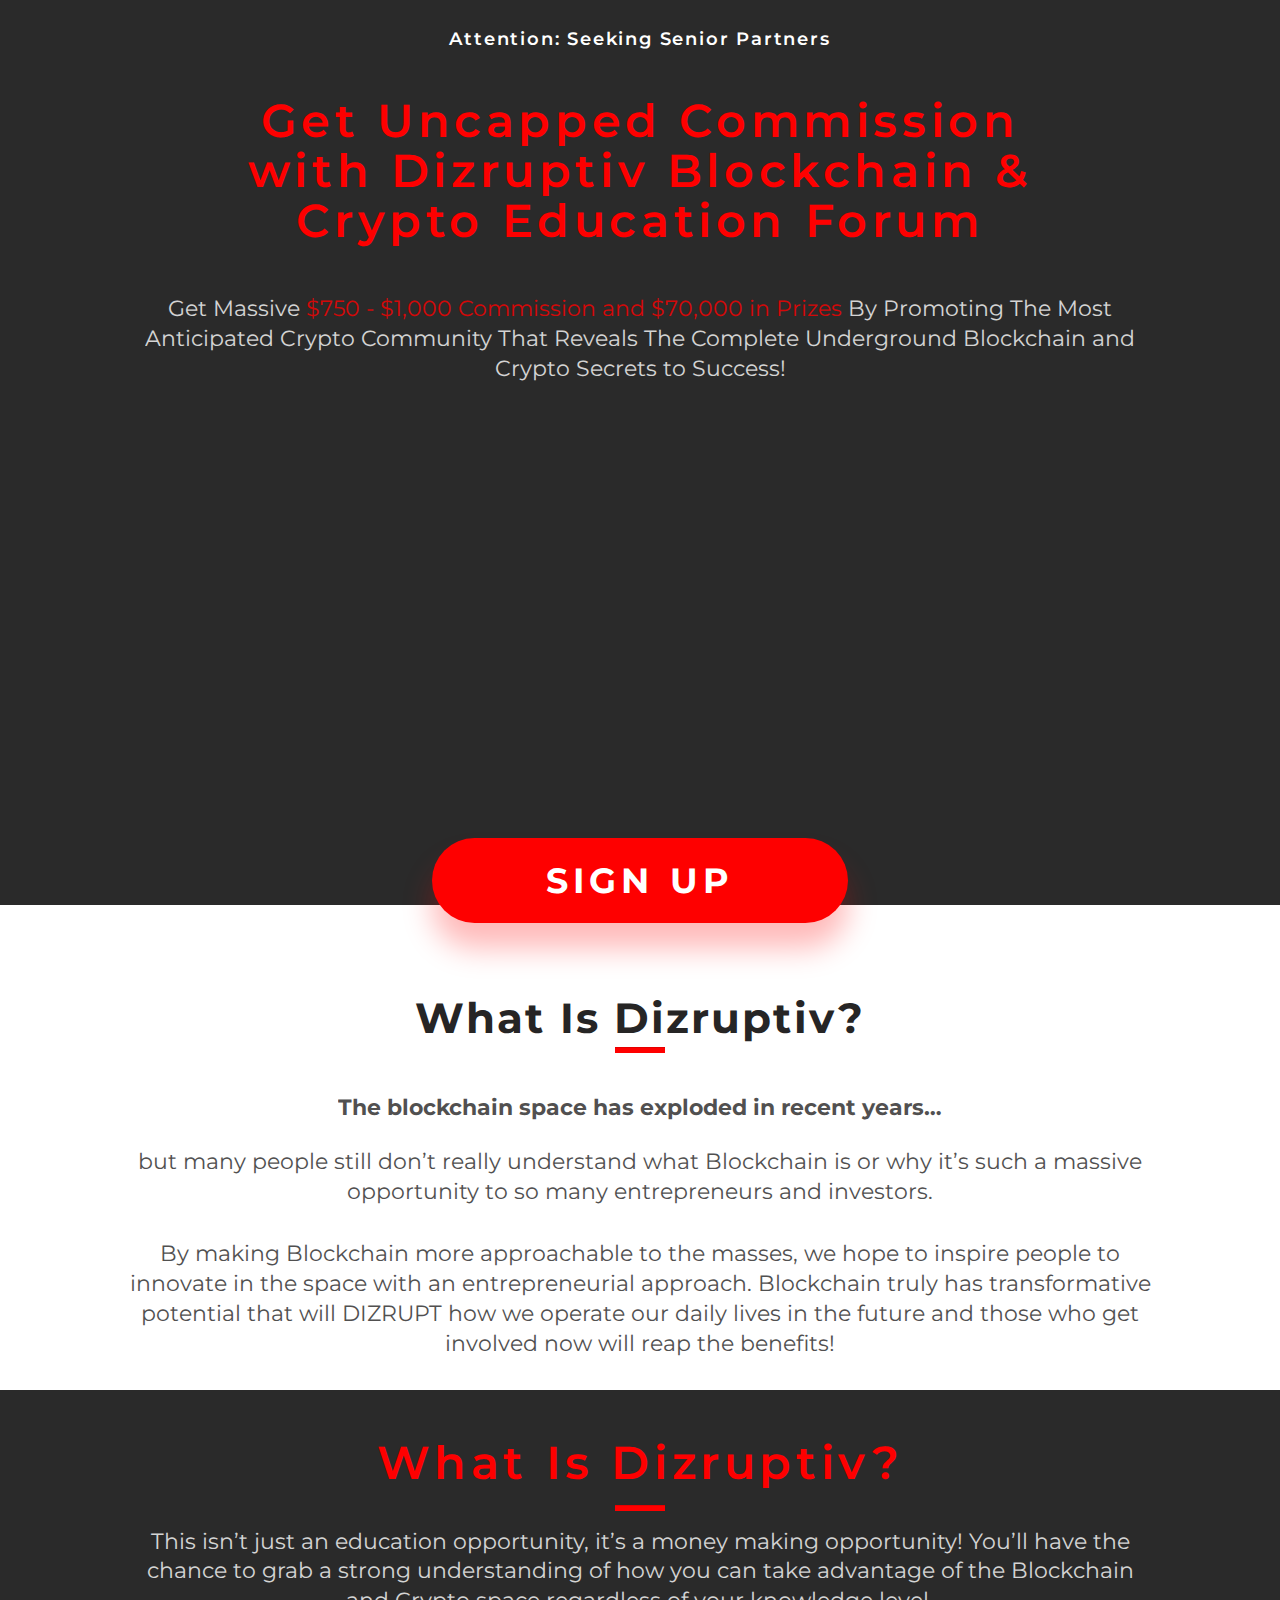
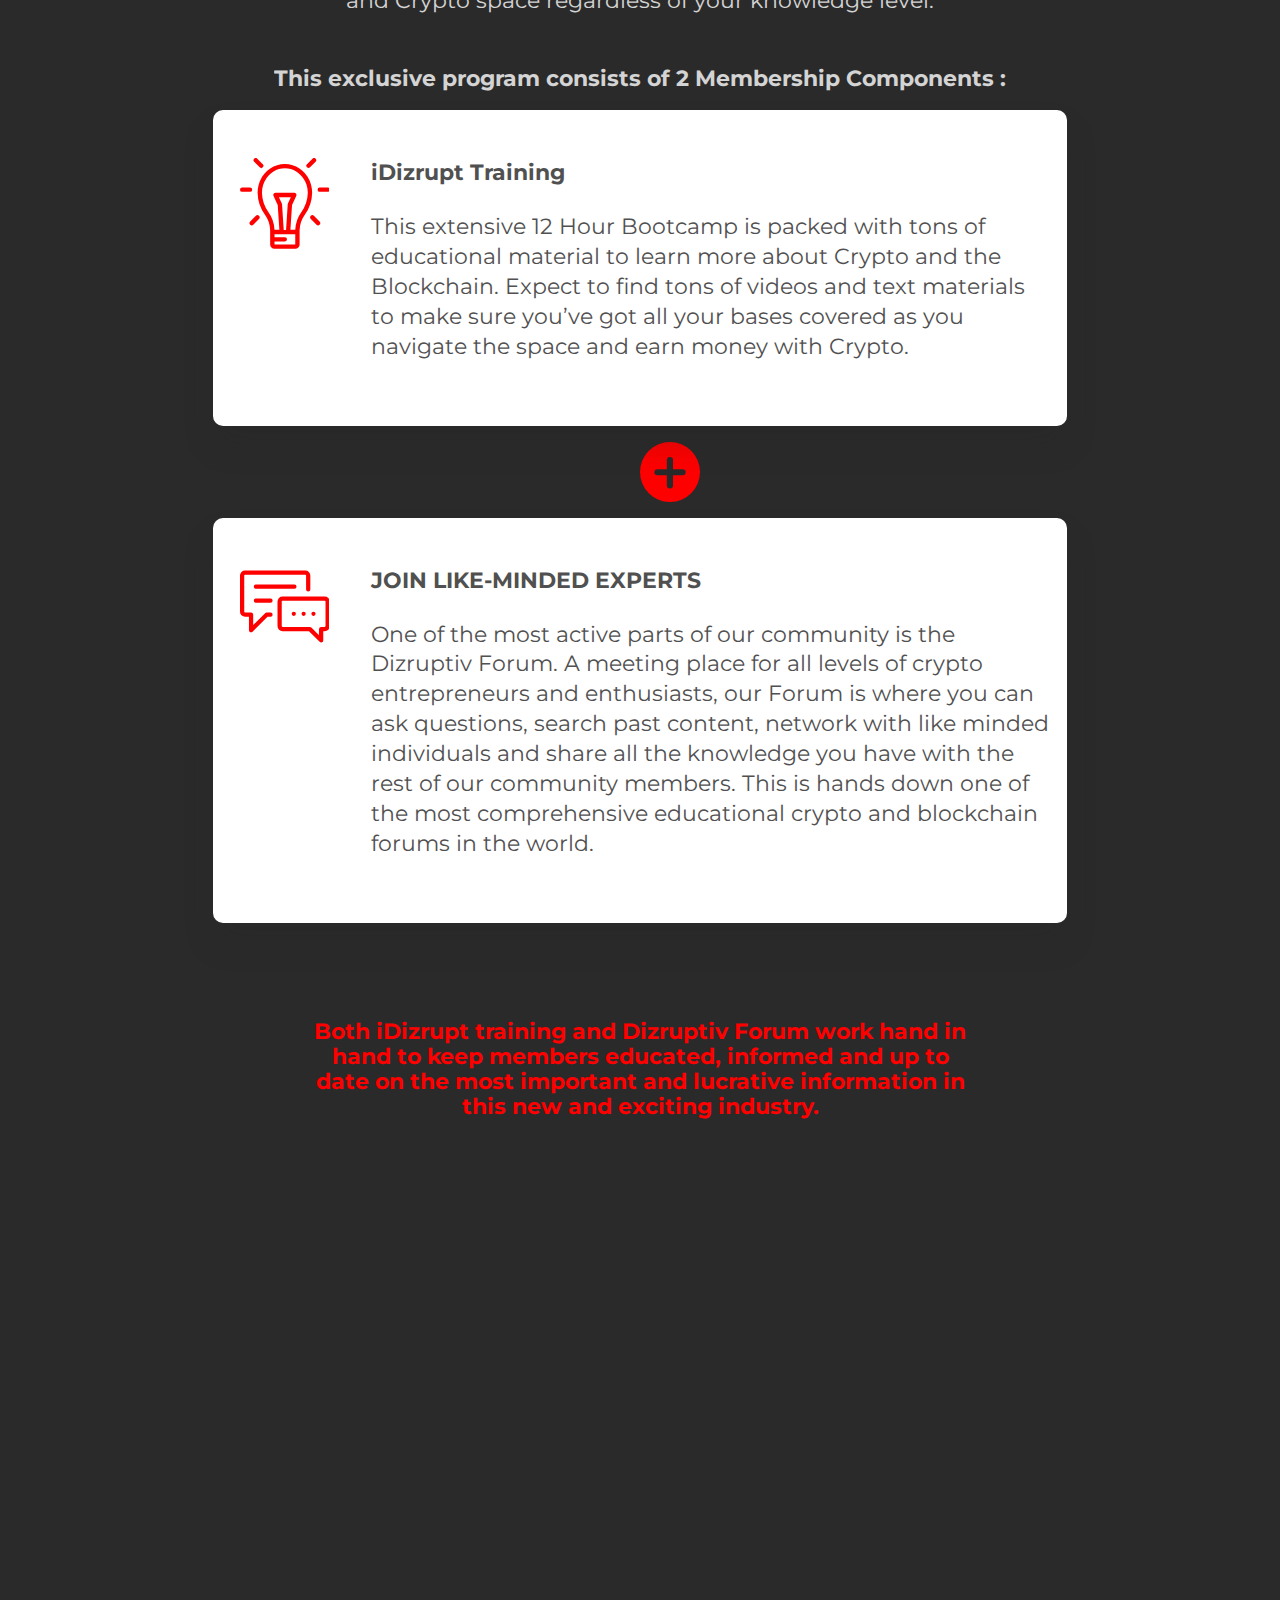
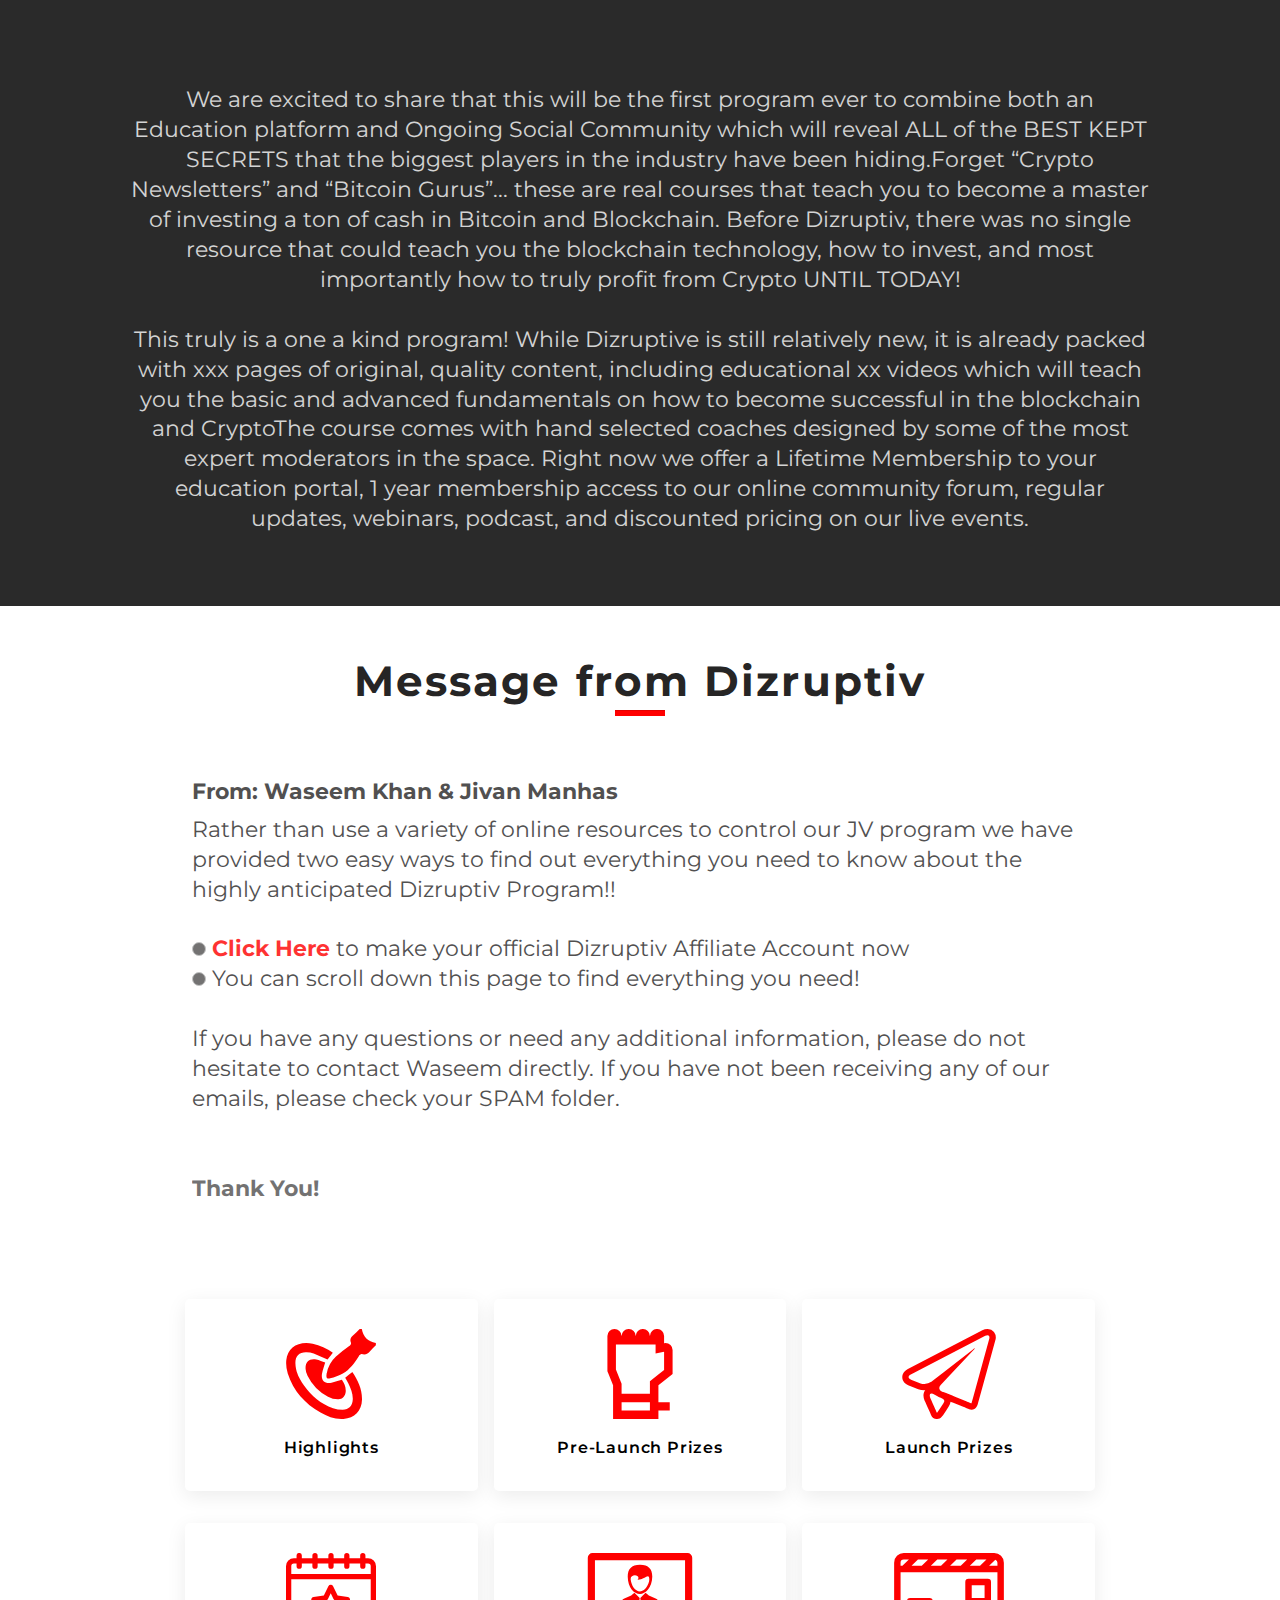
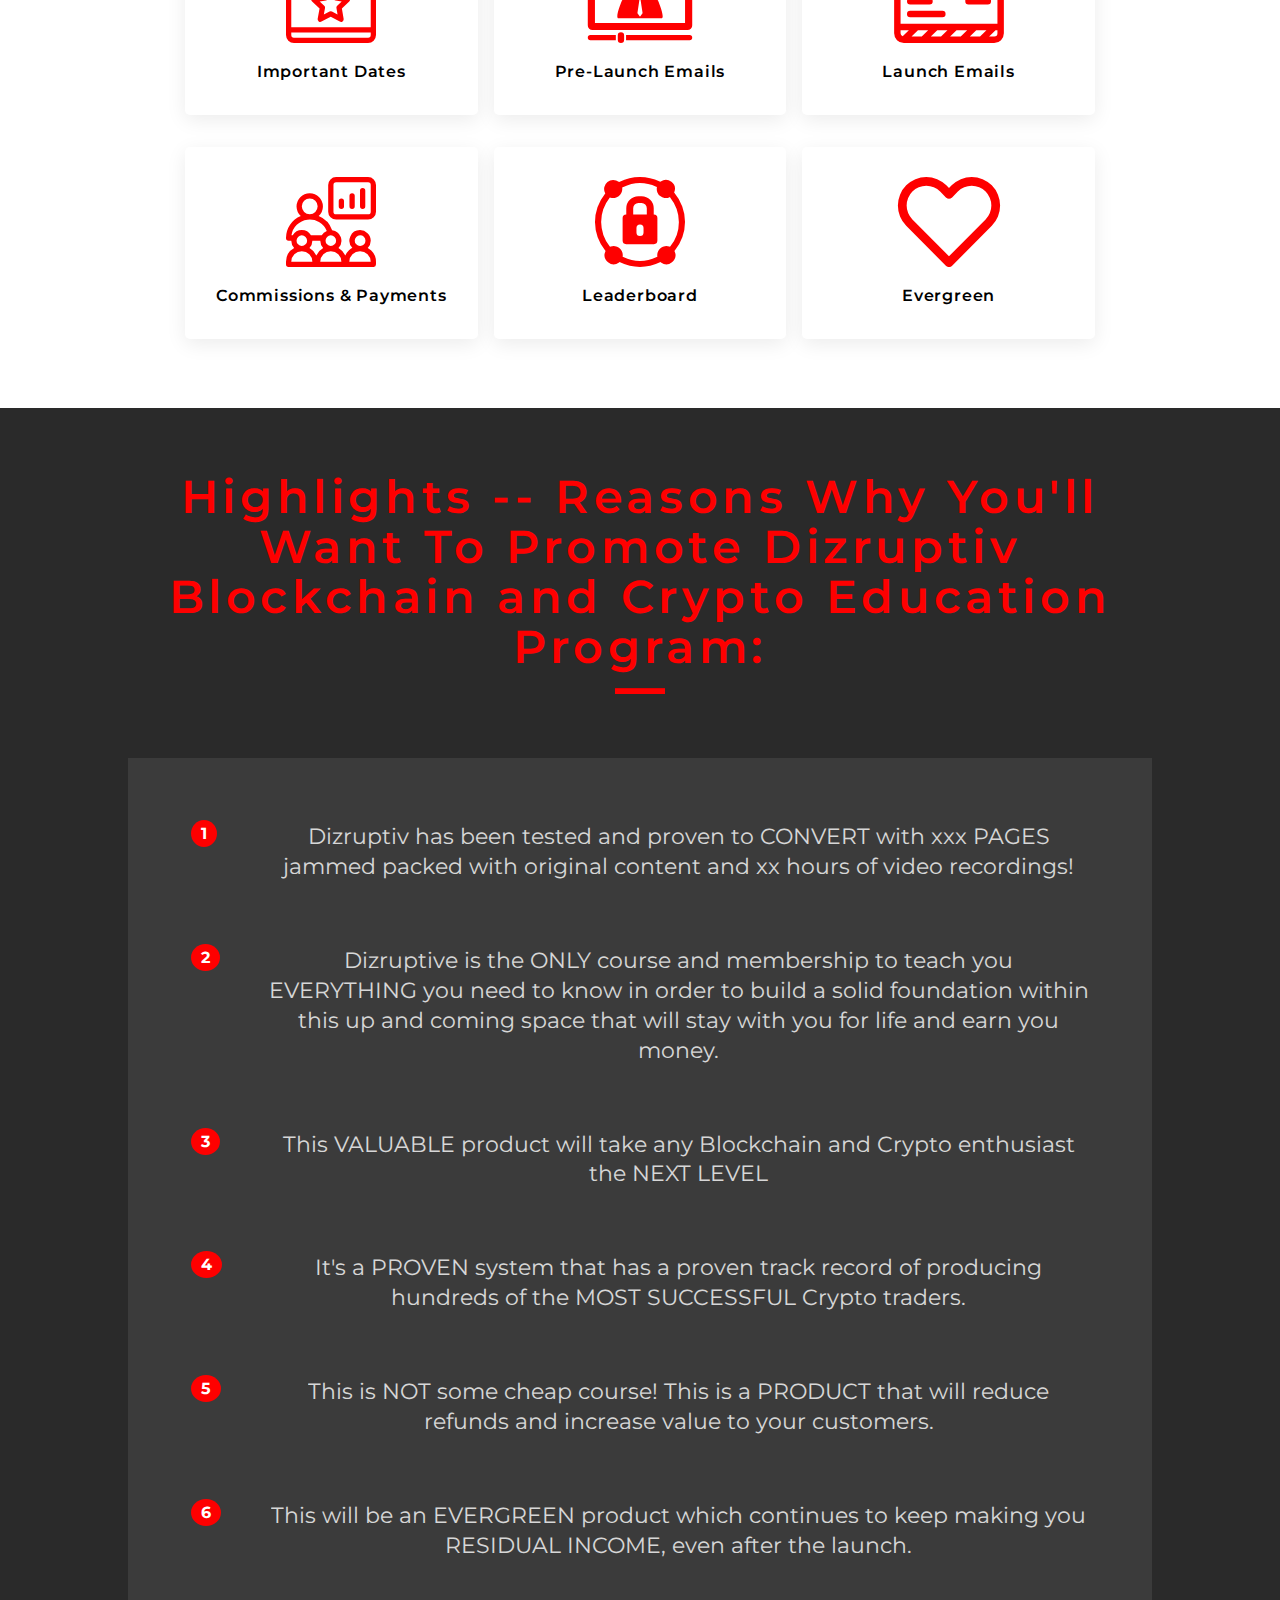
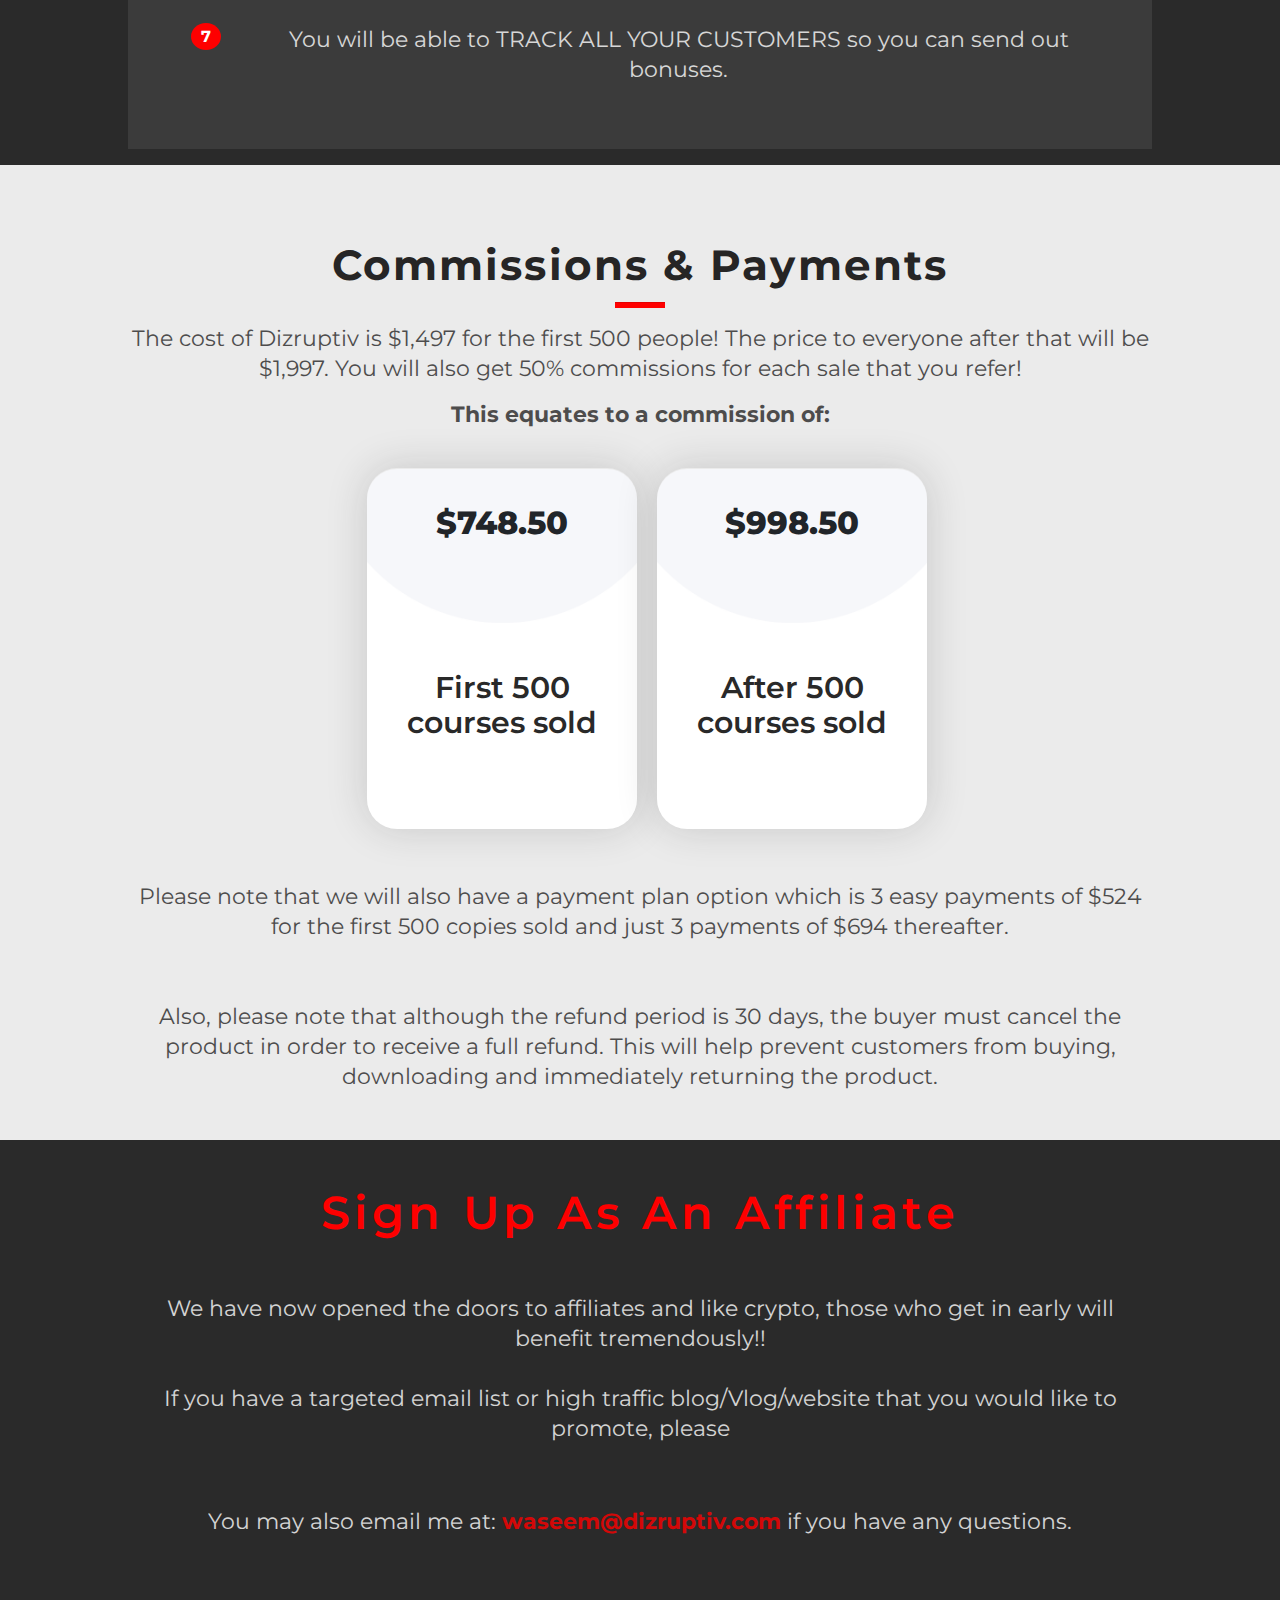
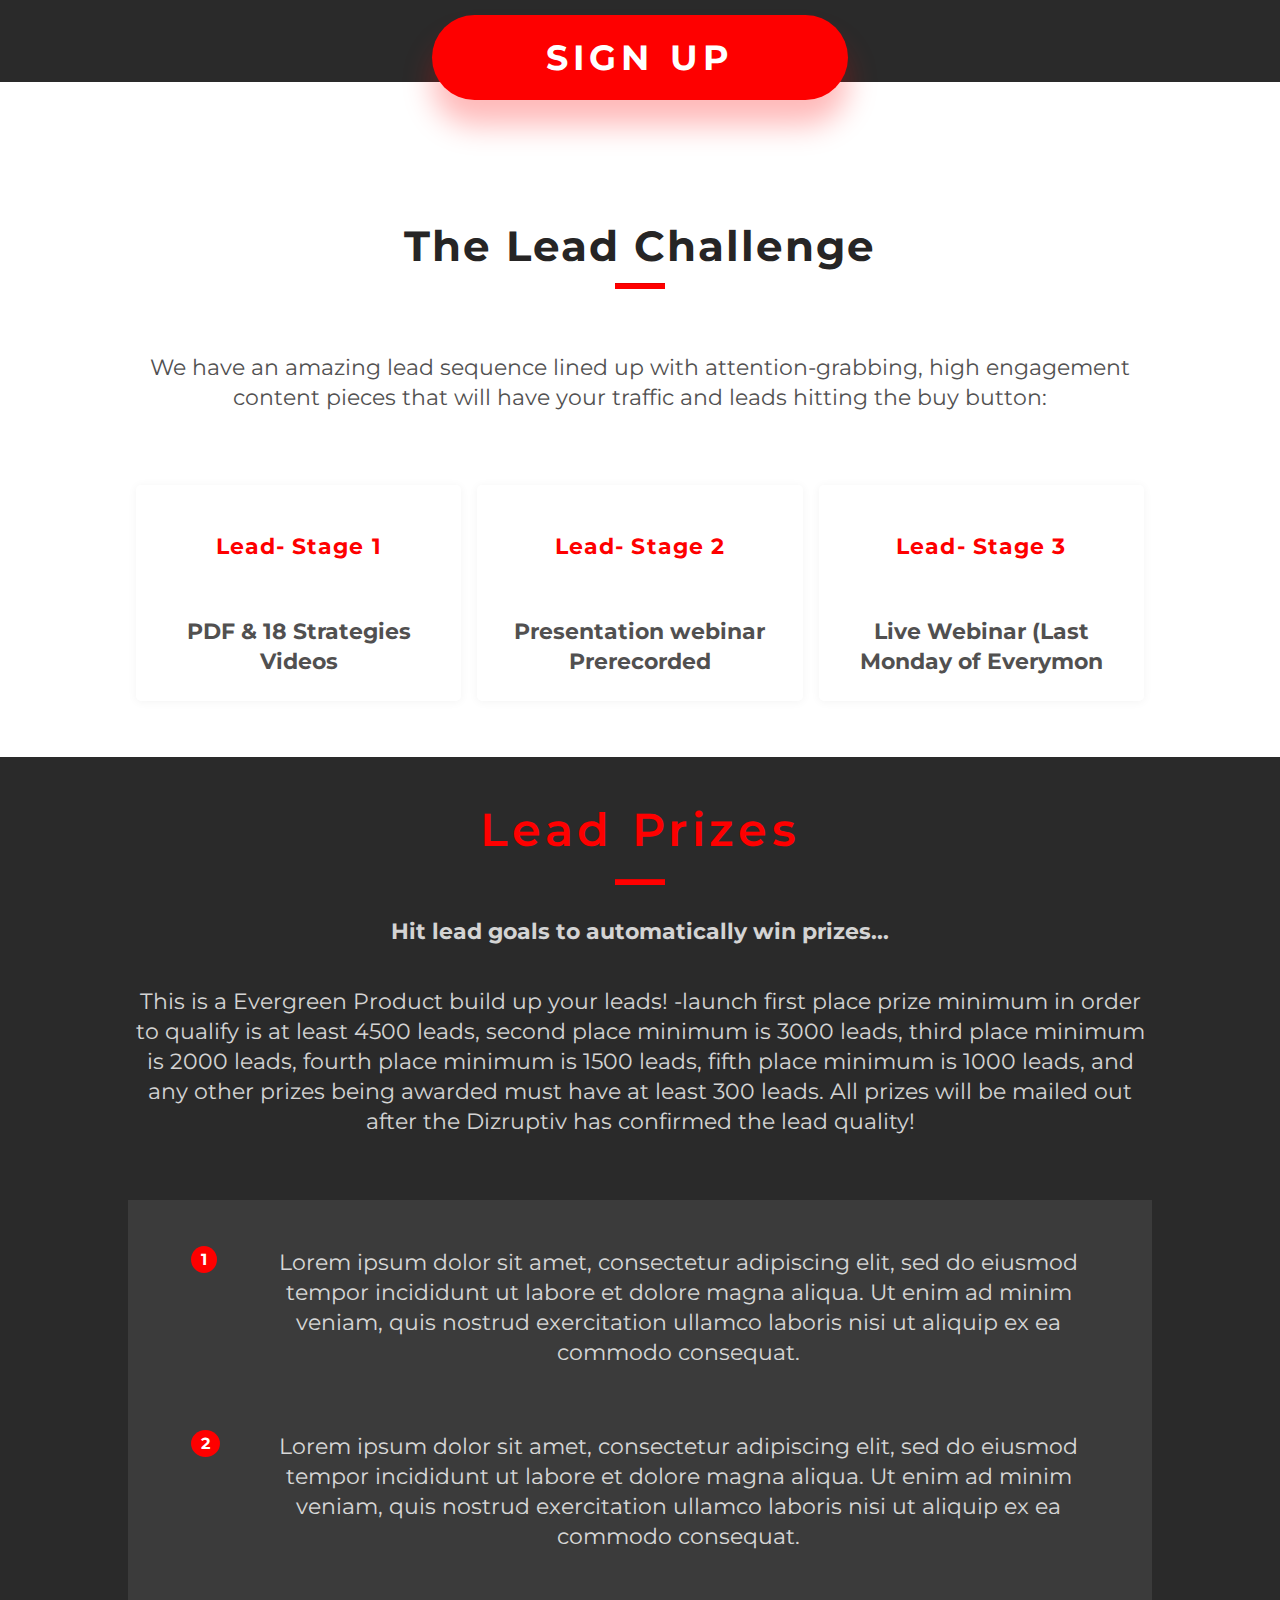
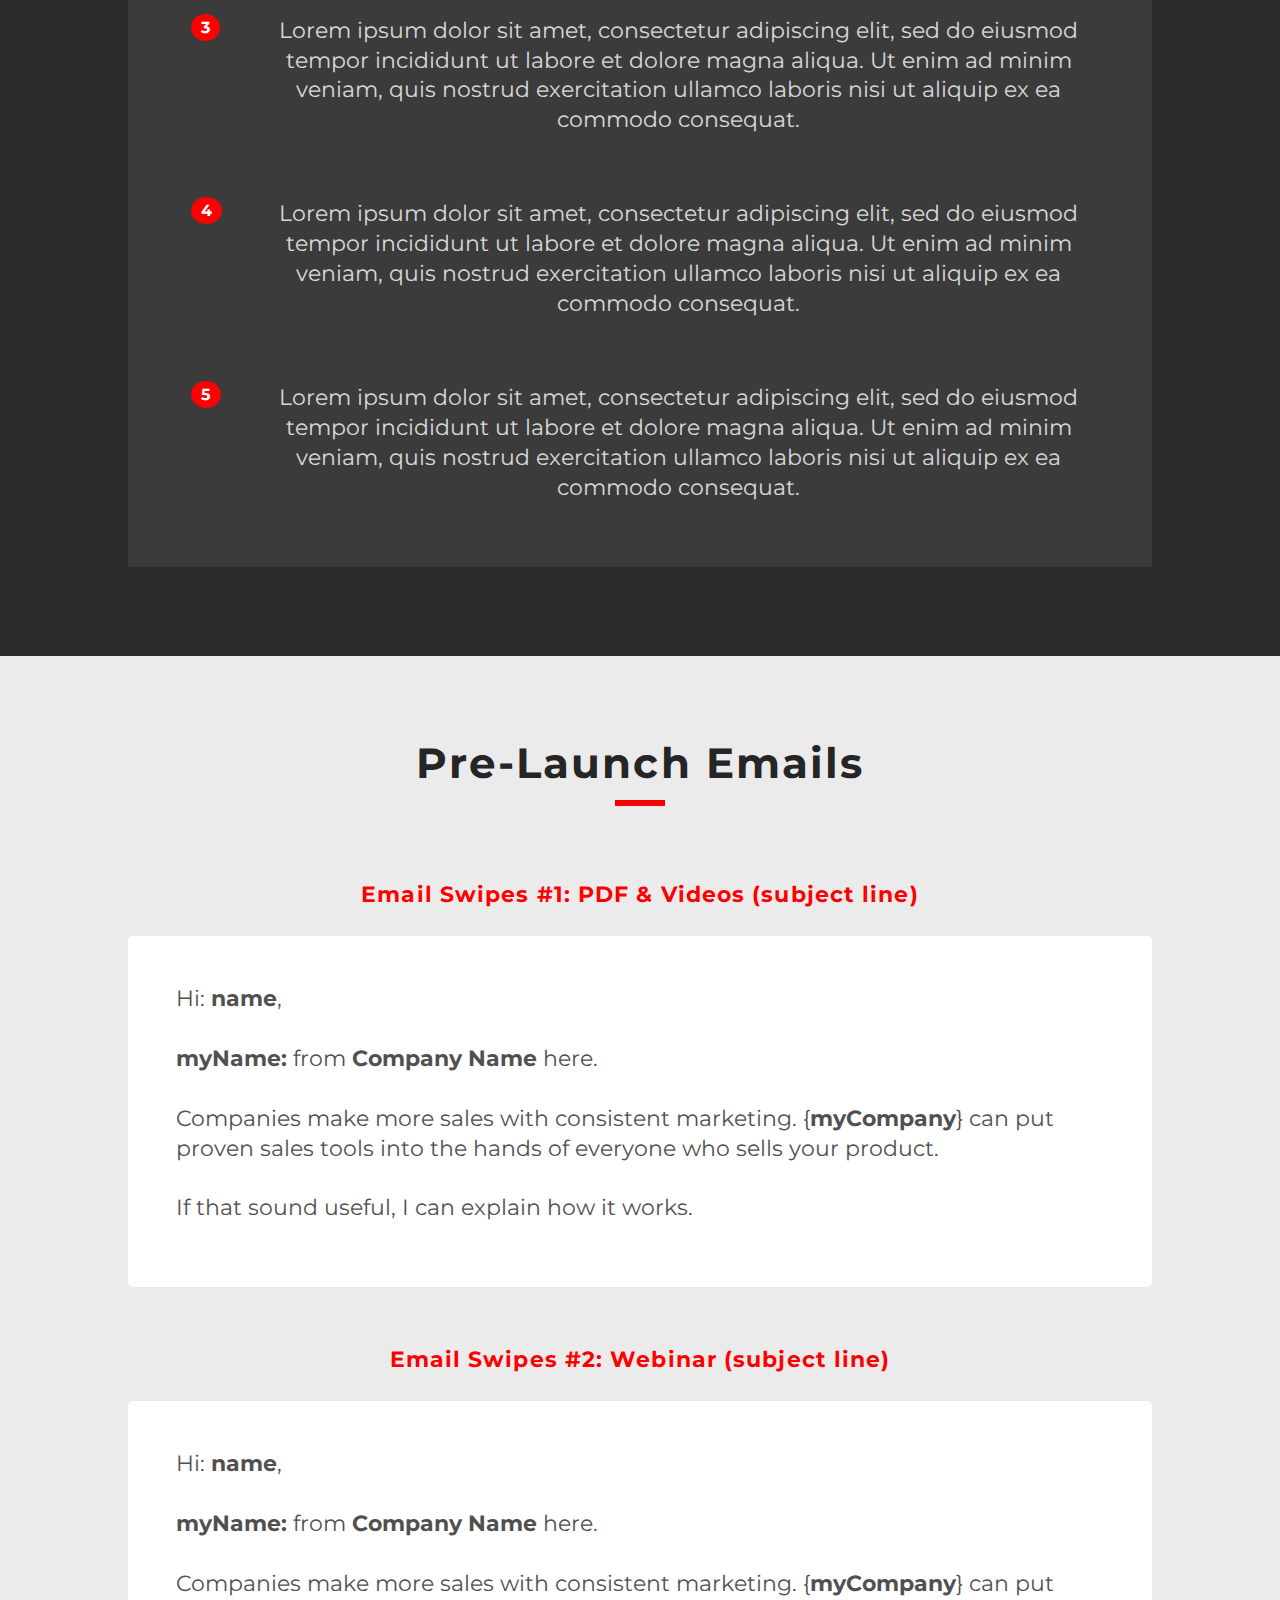
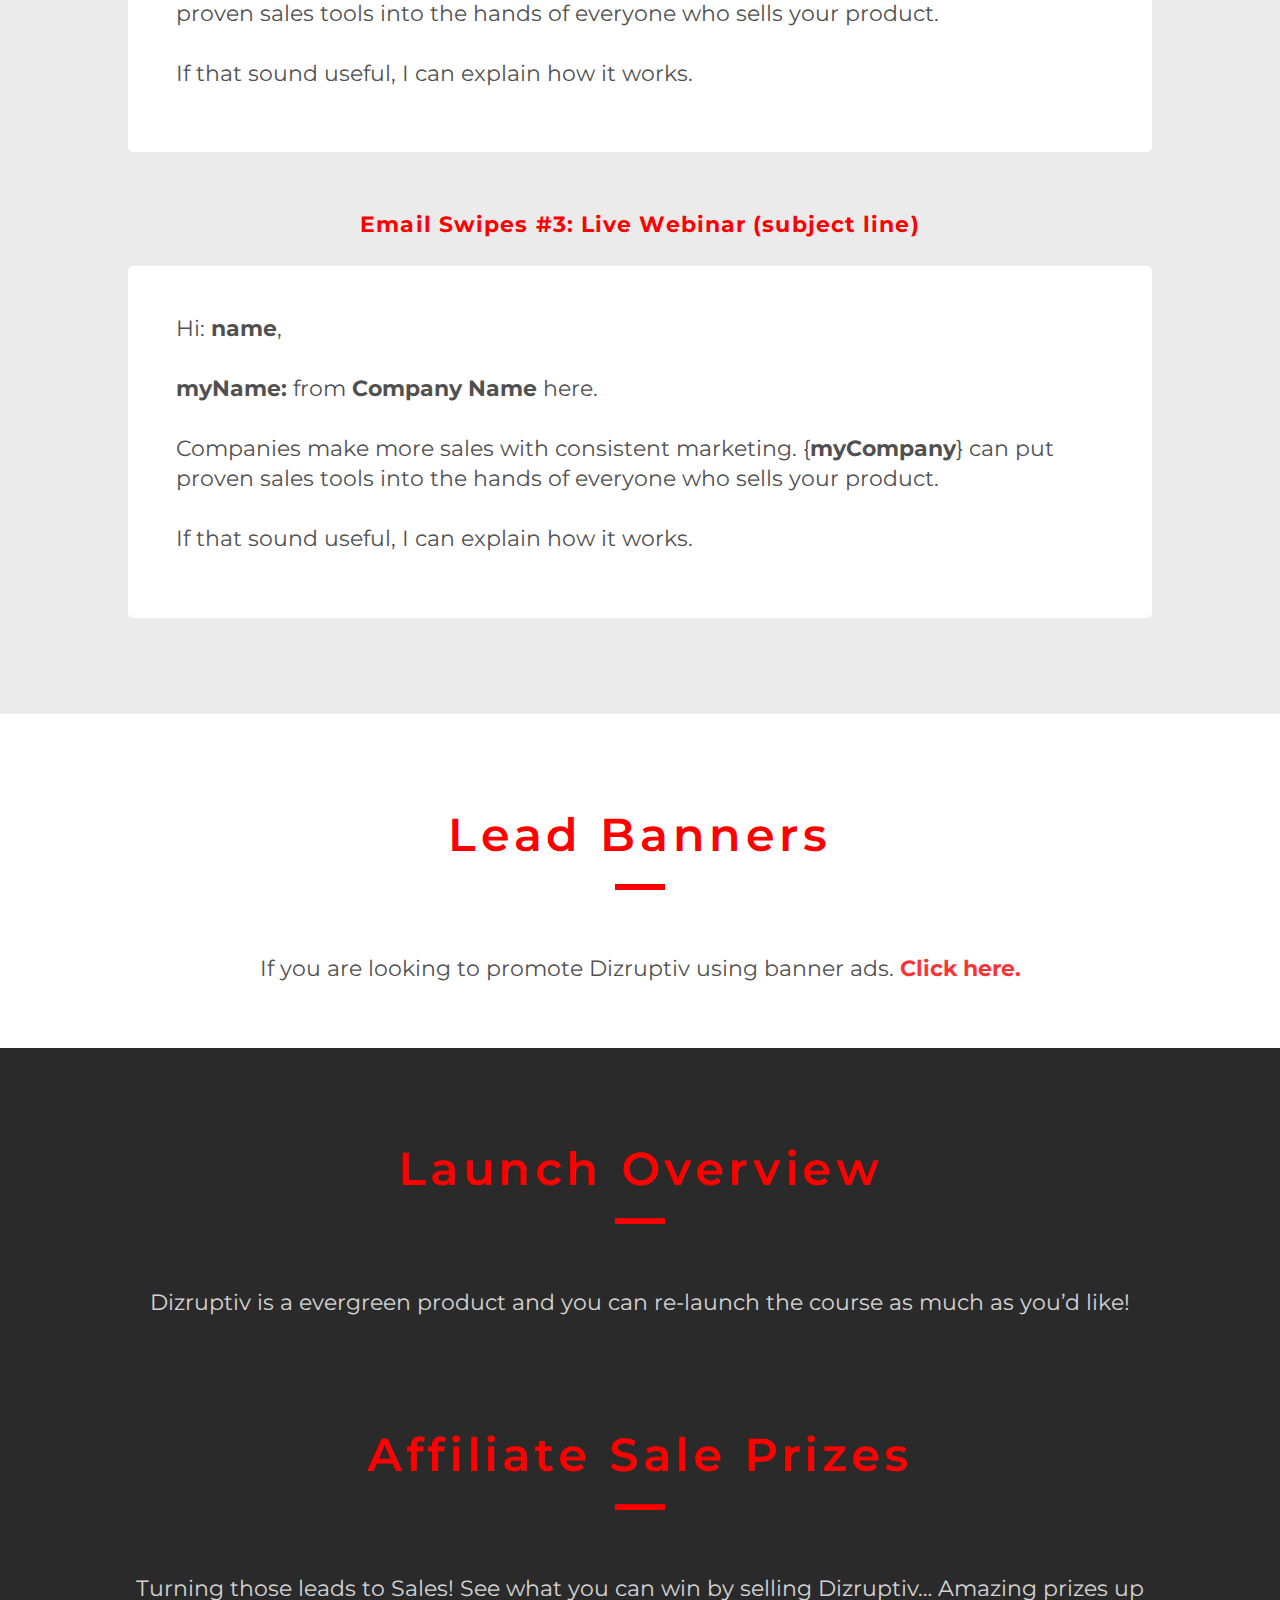
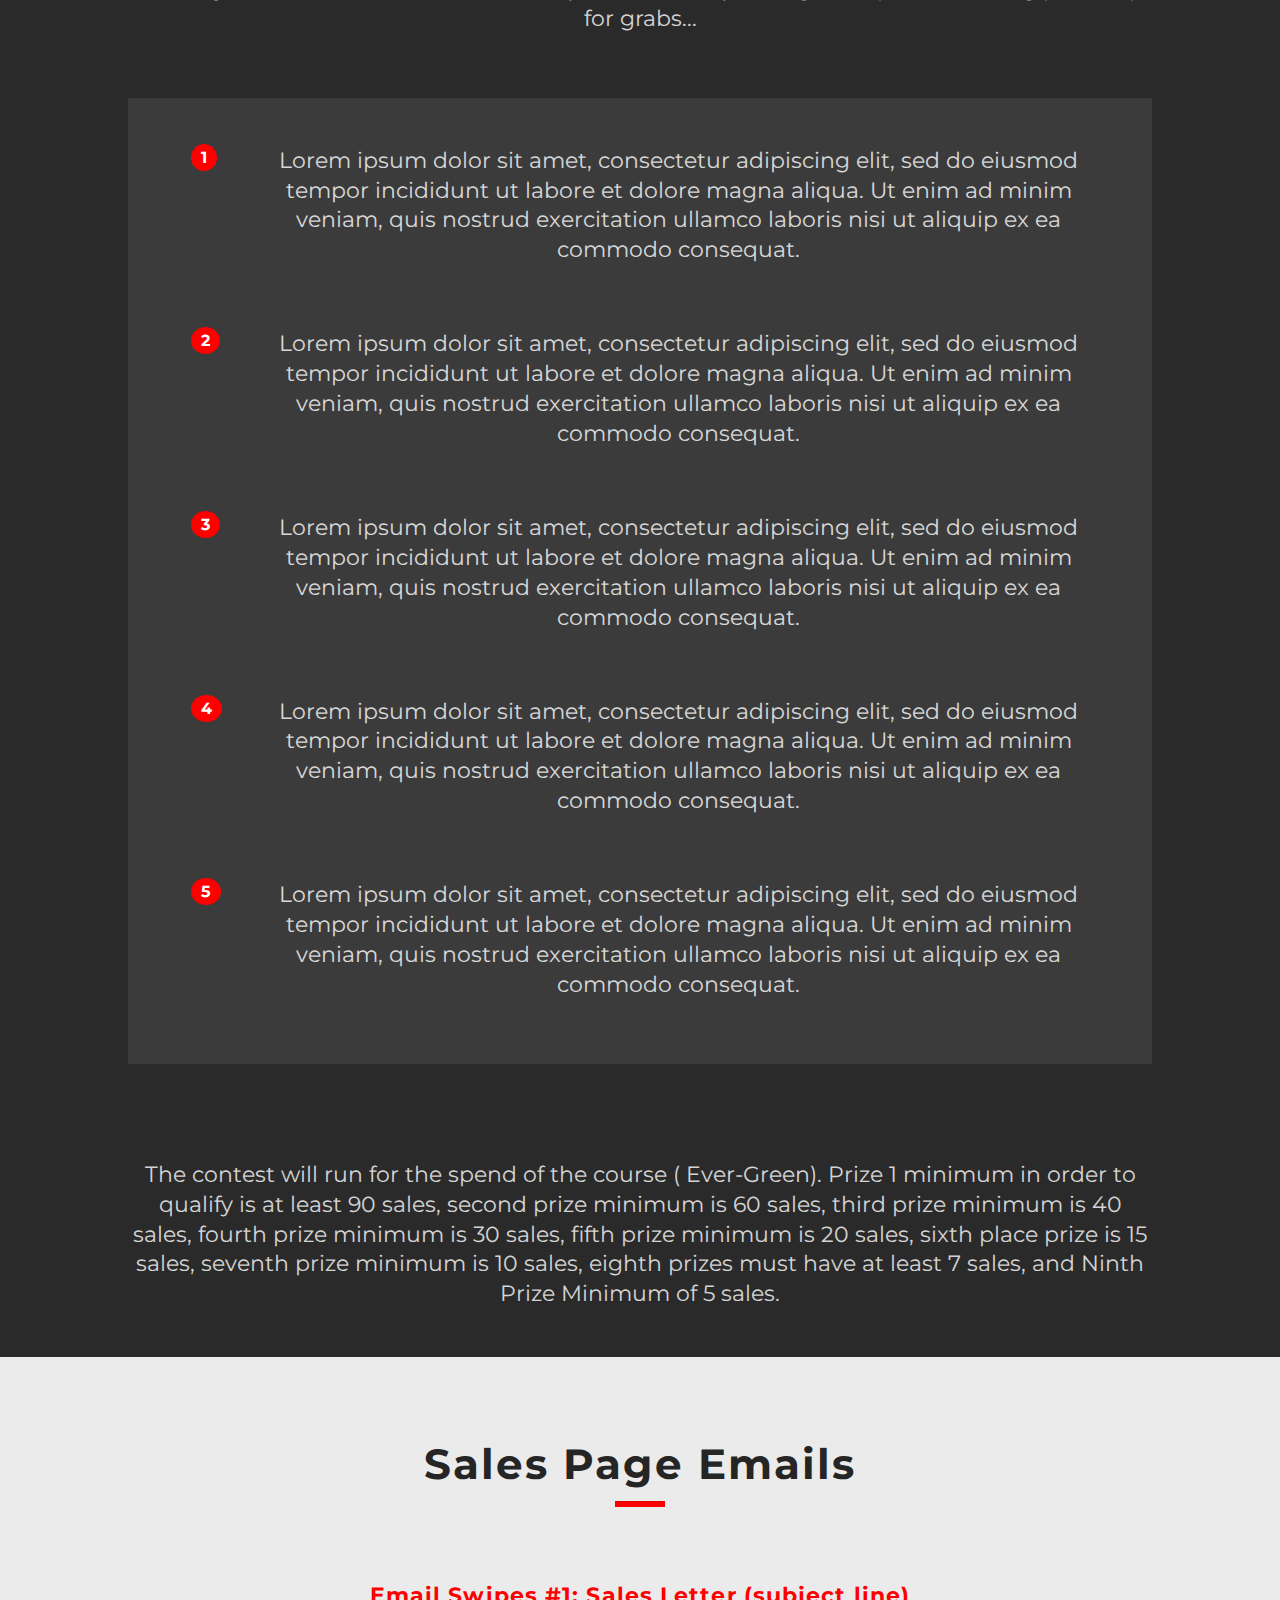
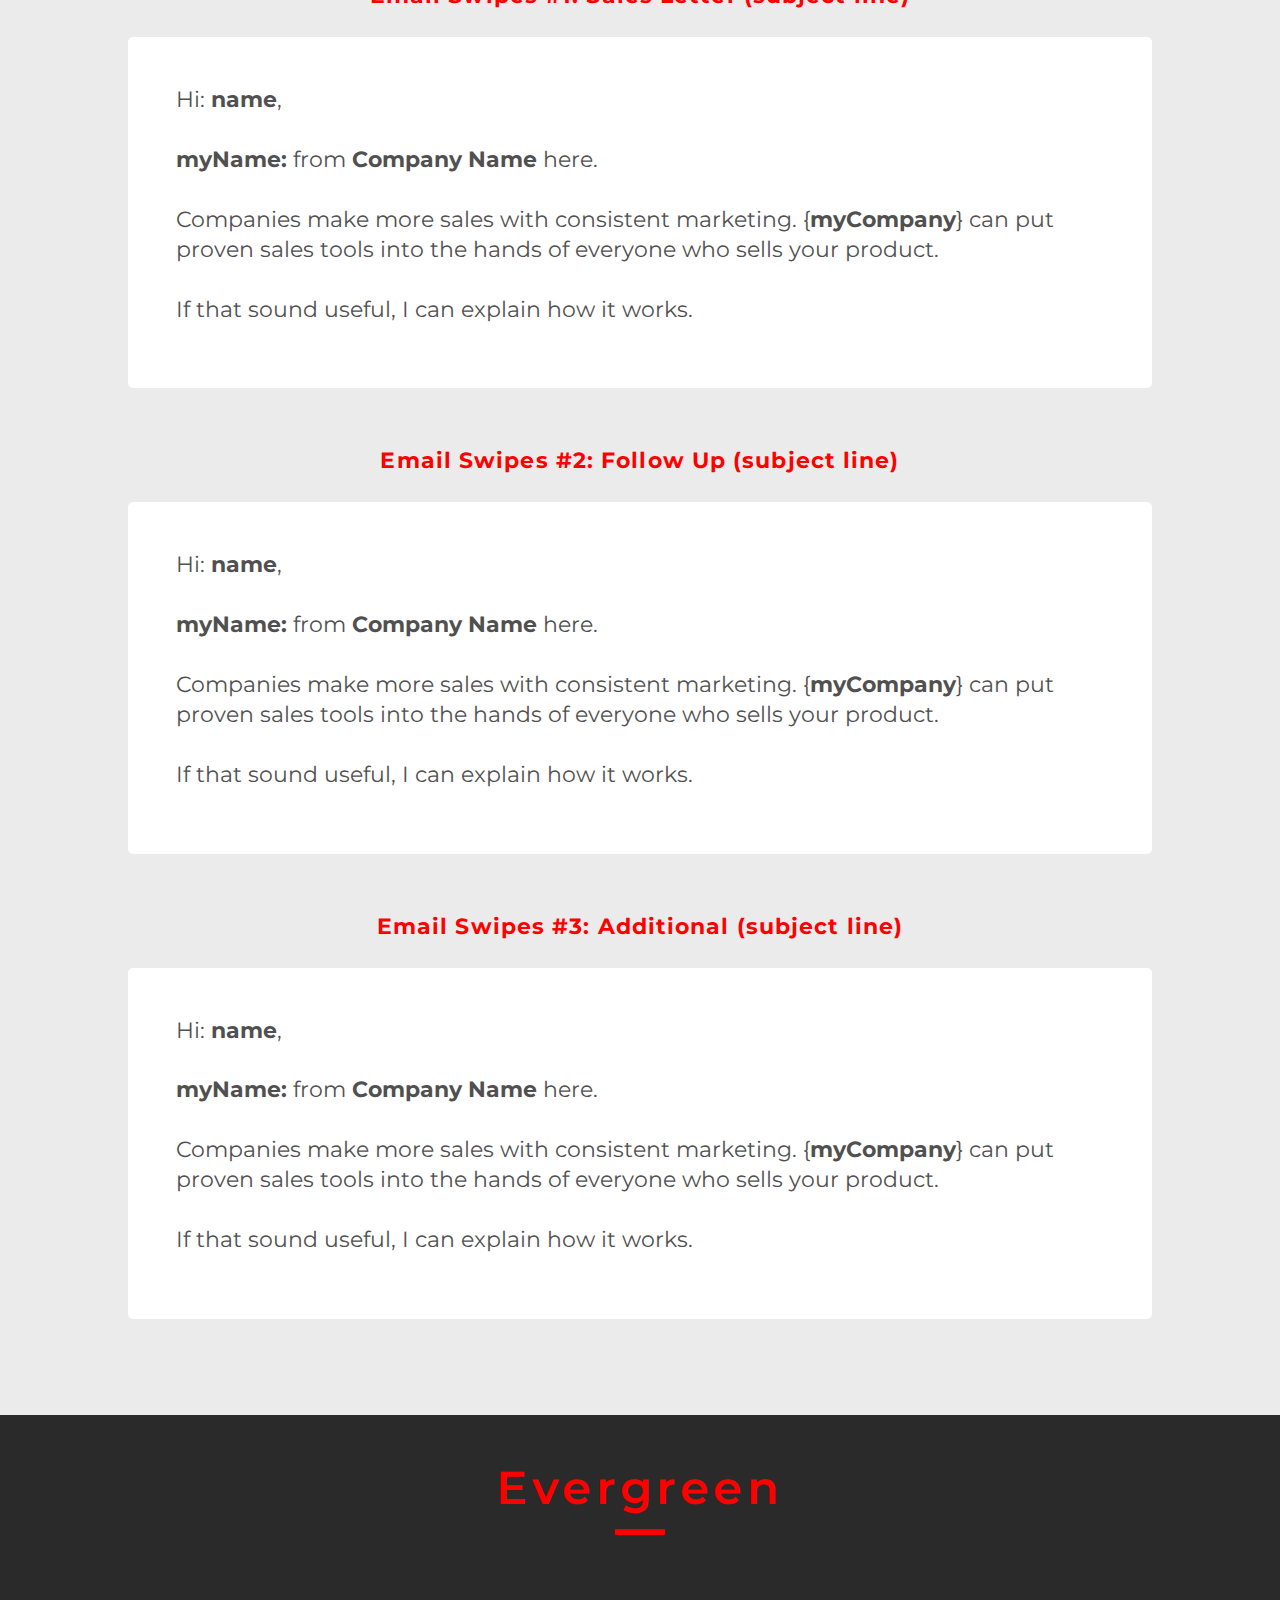
==== commit dc714140: "style improved" ====
--- a/index.html
+++ b/index.html
@@ -202,7 +202,7 @@
             </p>
         </div>
 
-        <div class="commission-video">
+        <div class="commission-video mobile-widthEighty">
             <script src="https://fast.wistia.com/embed/medias/9sjnsqh2j5.jsonp" async></script>
             <script src="https://fast.wistia.com/assets/external/E-v1.js" async></script>
             <div class="wistia_responsive_padding" style="padding:56.25% 0 0 0;position:relative;">
@@ -256,7 +256,8 @@
                 Rather than use a variety of online resources to control our JV program we have provided two easy ways
                 to find out everything you need to know about the highly anticipated Dizruptiv Program!! <br> <br>
 
-                <span class="dot"></span> <a href="#"> Click Here</a> to make your official Dizruptiv Affiliate Account
+                <span class="dot"></span> <a class="red-link" href="#"> Click Here</a> to make your official Dizruptiv
+                Affiliate Account
                 now <br>
                 <span class="dot"></span> You can scroll down this page to find everything you need! <br> <br>
 
@@ -274,90 +275,108 @@
             <div class="row p-0">
                 <div class="col-md-4 col-sm-6  p-2">
                     <div class="icon-box">
-                        <div class="text-center">
-                            <img class="msg-img" src="img/message-icon/rocket-hitting-target.svg" alt="">
-                        </div>
-                        <p class="text-center icon-des">Highlights</p>
+                        <a href="#hilit" class="no-dec">
+                            <div class="text-center">
+                                <img class="msg-img" src="img/message-icon/rocket-hitting-target.svg" alt="">
+                            </div>
+                            <p class="text-center icon-des">Highlights</p>
+                        </a>
                     </div>
                 </div>
 
                 <div class="col-md-4 col-sm-6 p-2">
                     <div class="icon-box">
-                        <div class="text-center">
-                            <img class="msg-img" src="img/message-icon/Exclusive-ICO.svg" alt="">
-                        </div>
-                        <p class="text-center icon-des">Pre-Launch Prizes</p>
-                    </div>
+                        <a class="no-dec" href="#pre-launch">
+                            <div class="text-center">
+                                <img class="msg-img" src="img/message-icon/Exclusive-ICO.svg" alt="">
+                            </div>
+                            <p class="text-center icon-des">Pre-Launch Prizes</p>
+                        </a>
+                    </div>
+
                 </div>
 
                 <div class="col-md-4 col-sm-6 p-2">
                     <div class="icon-box">
-                        <div class="text-center">
-                            <img class="msg-img" src="img/message-icon/Private-Mobile-Telegram.svg" alt="">
-                        </div>
-                        <p class="text-center icon-des">Launch Prizes</p>
+                        <a class="no-dec" href="#launch-prize">
+                            <div class="text-center">
+                                <img class="msg-img" src="img/message-icon/Private-Mobile-Telegram.svg" alt="">
+                            </div>
+                            <p class="text-center icon-des">Launch Prizes</p>
+                        </a>
                     </div>
                 </div>
 
                 <div class="col-md-4 col-sm-6  p-2">
                     <div class="icon-box">
-                        <div class="text-center">
-                            <img class="msg-img" src="img/message-icon/Local-Networking-Events.svg" alt="">
-                        </div>
-                        <p class="text-center icon-des">Important Dates</p>
+                        <a class="no-dec" href="#imp-date">
+                            <div class="text-center">
+                                <img class="msg-img" src="img/message-icon/Local-Networking-Events.svg" alt="">
+                            </div>
+                            <p class="text-center icon-des">Important Dates</p>
+                        </a>
                     </div>
                 </div>
 
                 <div class="col-md-4 col-sm-6 p-2">
                     <div class="icon-box">
-                        <div class="text-center">
-                            <img class="msg-img" src="img/message-icon/Upcoming-Webinars.svg" alt="">
-                        </div>
-                        <p class="text-center icon-des">Pre-Launch Emails</p>
+                        <a class="no-dec" href="#pre-launch-e">
+                            <div class="text-center">
+                                <img class="msg-img" src="img/message-icon/Upcoming-Webinars.svg" alt="">
+                            </div>
+                            <p class="text-center icon-des">Pre-Launch Emails</p>
+                        </a>
                     </div>
                 </div>
 
                 <div class="col-md-4 col-sm-6 p-2">
                     <div class="icon-box">
-                        <div class="text-center">
-                            <img class="msg-img" src="img/message-icon/Unchained-Podcast.svg" alt="">
-                        </div>
-                        <p class="text-center icon-des">Launch Emails</p>
+                        <a class="no-dec" href="#launch-e">
+                            <div class="text-center">
+                                <img class="msg-img" src="img/message-icon/Unchained-Podcast.svg" alt="">
+                            </div>
+                            <p class="text-center icon-des">Launch Emails</p></a>
                     </div>
                 </div>
 
                 <div class="col-md-4 col-sm-6  p-2">
                     <div class="icon-box">
-                        <div class="text-center">
-                            <img class="msg-img" src="img/message-icon/Dizruptiv-Training.svg" alt="">
-                        </div>
-                        <p class="text-center icon-des">Commissions & Payments</p>
+                        <a class="no-dec" href="#comi&pay">
+                            <div class="text-center">
+                                <img class="msg-img" src="img/message-icon/Dizruptiv-Training.svg" alt="">
+                            </div>
+                            <p class="text-center icon-des">Commissions & Payments</p>
+                        </a>
                     </div>
                 </div>
 
                 <div class="col-md-4 col-sm-6 p-2">
                     <div class="icon-box">
-                        <div class="text-center">
-                            <img class="msg-img" src="img/message-icon/Private-Hackathon.svg" alt="">
-                        </div>
-                        <p class="text-center icon-des">Leaderboard</p>
+                        <a class="no-dec" href="#leader-board">
+                            <div class="text-center">
+                                <img class="msg-img" src="img/message-icon/Private-Hackathon.svg" alt="">
+                            </div>
+                            <p class="text-center icon-des">Leaderboard</p>
+                        </a>
                     </div>
                 </div>
 
                 <div class="col-md-4 col-sm-6 p-2">
                     <div class="icon-box">
-                        <div class="text-center">
-                            <img class="msg-img" src="img/message-icon/MORE-TOOLS-ON-THE-WAY.svg" alt="">
-                        </div>
-                        <p class="text-center icon-des">Evergreen</p>
-                    </div>
-                </div>
-            </div>
-        </div>
-
-    </section>
-
-    <section class="highlights pb-3 pt-5">
+                        <a class="no-dec" href="#ever-g">
+                            <div class="text-center">
+                                <img class="msg-img" src="img/message-icon/MORE-TOOLS-ON-THE-WAY.svg" alt="">
+                            </div>
+                            <p class="text-center icon-des">Evergreen</p>
+                        </a>
+                    </div>
+                </div>
+            </div>
+        </div>
+
+    </section>
+
+    <section id="hilit" class="highlights pb-3 pt-5">
         <h1 class="red-heading pt-3 text-center widthEighty">Highlights -- Reasons Why You'll Want To Promote
             Dizruptiv Blockchain and Crypto Education Program:
         </h1>
@@ -366,7 +385,7 @@
             <hr width="50px" style="height:   5px" color="red">
         </div>
 
-        <div class=" pl-5 pr-5 widthEighty mobile-paddingLR-zero full-width-mobile highlights-box">
+        <div class=" pl-5 pr-5 pt-5 pb-5 widthEighty mobile-paddingLR-zero full-width-mobile highlights-box">
 
             <div class="row m-0 pl-0 pr-0 pt-3">
                 <div class="col-sm-1 col-md-1 col-2">
@@ -447,7 +466,7 @@
         </div>
     </section>
 
-    <section class="payment ">
+    <section id="comi&pay" class="payment ">
 
         <div class="widthEighty payment-content">
             <h1 class="black-heading text-center pb-2">Commissions & Payments</h1>
@@ -518,7 +537,8 @@
             </p>
 
             <p class="p-in-black pt-5">
-                You may also email me at: <a href="#">waseem@dizruptiv.com</a> if you have any questions.
+                You may also email me at: <a class="red-link" href="#">waseem@dizruptiv.com</a> if you have any
+                questions.
             </p>
 
 
@@ -566,7 +586,7 @@
         </div>
     </section>
 
-    <section class="lead-prize pt-5">
+    <section id="pre-launch" class="lead-prize pt-5">
 
         <div class="lead-prize-content widthEighty">
             <h1 class="red-heading  pb-2">Lead Prizes</h1>
@@ -583,15 +603,16 @@
                 confirmed the lead quality!
             </p>
         </div>
-        <div class=" pl-5 pr-5  widthEighty mobile-paddingLR-zero full-width-mobile highlights-box">
-            <h3 class="text-center prize-list-box-heading pt-4">List of Prizes Are Coming Soon Here </h3>
+        <div class=" pl-5 pr-5  pb-5 widthEighty mobile-paddingLR-zero full-width-mobile highlights-box">
             <div class="row m-0 pl-0 pr-0 pt-5">
                 <div class="col-sm-1 col-md-1 col-2">
                     <span class="num-bullets">1</span>
                 </div>
 
                 <div class="col-sm-11 col-sm-11 p-in-black col-10 ">
-                    <p></p>
+                    <p>Lorem ipsum dolor sit amet, consectetur adipiscing elit, sed do eiusmod tempor incididunt ut
+                        labore et dolore magna aliqua. Ut enim ad minim veniam, quis nostrud exercitation ullamco
+                        laboris nisi ut aliquip ex ea commodo consequat.</p>
                 </div>
             </div>
 
@@ -601,7 +622,9 @@
                 </div>
 
                 <div class="col-sm-11 col-sm-11 p-in-black col-10">
-                    <p></p>
+                    <p>Lorem ipsum dolor sit amet, consectetur adipiscing elit, sed do eiusmod tempor incididunt ut
+                        labore et dolore magna aliqua. Ut enim ad minim veniam, quis nostrud exercitation ullamco
+                        laboris nisi ut aliquip ex ea commodo consequat.</p>
                 </div>
             </div>
 
@@ -611,7 +634,9 @@
                 </div>
 
                 <div class="col-sm-11 col-sm-11 p-in-black col-10">
-                    <p></p>
+                    <p>Lorem ipsum dolor sit amet, consectetur adipiscing elit, sed do eiusmod tempor incididunt ut
+                        labore et dolore magna aliqua. Ut enim ad minim veniam, quis nostrud exercitation ullamco
+                        laboris nisi ut aliquip ex ea commodo consequat.</p>
                 </div>
             </div>
 
@@ -621,7 +646,9 @@
                 </div>
 
                 <div class="col-sm-11 col-sm-11 p-in-black col-10">
-                    <p></p>
+                    <p>Lorem ipsum dolor sit amet, consectetur adipiscing elit, sed do eiusmod tempor incididunt ut
+                        labore et dolore magna aliqua. Ut enim ad minim veniam, quis nostrud exercitation ullamco
+                        laboris nisi ut aliquip ex ea commodo consequat.</p>
                 </div>
             </div>
 
@@ -631,14 +658,16 @@
                 </div>
 
                 <div class="col-sm-11 col-sm-11 p-in-black col-10">
-                    <p></p>
-                </div>
-            </div>
-        </div>
-
-    </section>
-
-    <section class="pre-launch pt-5 pb-5">
+                    <p>Lorem ipsum dolor sit amet, consectetur adipiscing elit, sed do eiusmod tempor incididunt ut
+                        labore et dolore magna aliqua. Ut enim ad minim veniam, quis nostrud exercitation ullamco
+                        laboris nisi ut aliquip ex ea commodo consequat.</p>
+                </div>
+            </div>
+        </div>
+
+    </section>
+
+    <section id="pre-launch-e" class="pre-launch pt-5 pb-5">
         <div class="pra-launch-content widthEighty">
 
             <h1 class="black-heading text-center pt-5 pb-2"> Pre-Launch Emails</h1>
@@ -697,11 +726,12 @@
         <div align="center" class="">
             <hr width="50px" style="height:   5px" color="red">
         </div>
-        <p class="p-in-white pt-5 pb-5 ">If you are looking to promote Dizruptiv using banner ads. <a href="#">Click
+        <p class="p-in-white pt-5 pb-5 ">If you are looking to promote Dizruptiv using banner ads. <a class="red-link"
+                                                                                                      href="#">Click
             here.</a></p>
     </section>
 
-    <section class="launch">
+    <section id="launch-prize" class="launch">
 
         <div class="launch-content widthEighty pt-5">
             <h1 class="red-heading pb-2 pt-5">Launch Overview</h1>
@@ -715,19 +745,21 @@
             <div align="center" class="">
                 <hr width="50px" style="height:   5px" color="red">
             </div>
-            <p class="p-in-black pt-5  mb-5">Dizruptiv is a evergreen product and you can re-launch the
-                course as much as you’d like!</p>
-        </div>
-
-        <div class=" pl-5 pr-5 pt-5 widthEighty mobile-paddingLR-zero full-width-mobile highlights-box">
-            <h3 class="text-center prize-list-box-heading pt-4">List of Prizes Are Coming Soon Here </h3>
+            <p class="p-in-black pt-5  mb-5">Turning those leads to Sales! See what you can win by selling Dizruptiv…
+                Amazing prizes up for grabs...</p>
+        </div>
+
+        <div class=" pl-5 pr-5  pb-5 widthEighty mobile-paddingLR-zero full-width-mobile highlights-box">
+
             <div class="row m-0 pl-0 pr-0 pt-5">
                 <div class="col-sm-1 col-md-1 col-2">
                     <span class="num-bullets">1</span>
                 </div>
 
                 <div class="col-sm-11 col-sm-11 p-in-black col-10 ">
-                    <p></p>
+                    <p>Lorem ipsum dolor sit amet, consectetur adipiscing elit, sed do eiusmod tempor incididunt ut
+                        labore et dolore magna aliqua. Ut enim ad minim veniam, quis nostrud exercitation ullamco
+                        laboris nisi ut aliquip ex ea commodo consequat.</p>
                 </div>
             </div>
 
@@ -737,7 +769,9 @@
                 </div>
 
                 <div class="col-sm-11 col-sm-11 p-in-black col-10">
-                    <p></p>
+                    <p>Lorem ipsum dolor sit amet, consectetur adipiscing elit, sed do eiusmod tempor incididunt ut
+                        labore et dolore magna aliqua. Ut enim ad minim veniam, quis nostrud exercitation ullamco
+                        laboris nisi ut aliquip ex ea commodo consequat.</p>
                 </div>
             </div>
 
@@ -747,7 +781,9 @@
                 </div>
 
                 <div class="col-sm-11 col-sm-11 p-in-black col-10">
-                    <p></p>
+                    <p>Lorem ipsum dolor sit amet, consectetur adipiscing elit, sed do eiusmod tempor incididunt ut
+                        labore et dolore magna aliqua. Ut enim ad minim veniam, quis nostrud exercitation ullamco
+                        laboris nisi ut aliquip ex ea commodo consequat.</p>
                 </div>
             </div>
 
@@ -757,7 +793,9 @@
                 </div>
 
                 <div class="col-sm-11 col-sm-11 p-in-black col-10">
-                    <p></p>
+                    <p>Lorem ipsum dolor sit amet, consectetur adipiscing elit, sed do eiusmod tempor incididunt ut
+                        labore et dolore magna aliqua. Ut enim ad minim veniam, quis nostrud exercitation ullamco
+                        laboris nisi ut aliquip ex ea commodo consequat.</p>
                 </div>
             </div>
 
@@ -767,7 +805,9 @@
                 </div>
 
                 <div class="col-sm-11 col-sm-11 p-in-black col-10">
-                    <p></p>
+                    <p>Lorem ipsum dolor sit amet, consectetur adipiscing elit, sed do eiusmod tempor incididunt ut
+                        labore et dolore magna aliqua. Ut enim ad minim veniam, quis nostrud exercitation ullamco
+                        laboris nisi ut aliquip ex ea commodo consequat.</p>
                 </div>
             </div>
         </div>
@@ -783,7 +823,7 @@
 
     <!--seles page section-->
 
-    <section class="pre-launch pt-5 pb-5">
+    <section id="launch-e" class="pre-launch pt-5 pb-5">
         <div class="pra-launch-content widthEighty">
 
             <h1 class="black-heading text-center pt-5 pb-2"> Sales Page Emails</h1>
@@ -839,7 +879,7 @@
 
     <section class="evergreen">
 
-        <div class="evergreen-content widthEighty pt-5">
+        <div id="ever-g" class="evergreen-content widthEighty pt-5">
 
             <h1 class="red-heading "> Evergreen</h1>
             <div align="center" class="">
@@ -916,6 +956,13 @@
 <script type="text/javascript" src="https://code.jquery.com/jquery-migrate-1.2.1.min.js"></script>
 
 <script>
+    $('a').click(function () {
+        $('html, body').animate({
+            scrollTop: $($(this).attr('href')).offset().top
+        }, 700);
+        return false;
+    });
+
 
 </script>
 </body>
--- a/css/dizruptiv1.1.css
+++ b/css/dizruptiv1.1.css
@@ -1,11 +1,19 @@
 
 .commission, .what-more, .signup, .lead-prize, .launch, .evergreen, .footer {
     background-color: #2a2a2a;
+}
+.light-bg{
+    background-image: url("../img/header/lights .png");
+    background-repeat: no-repeat;
+    background-position: center;
 }
 
 @media only screen and (max-width: 600px) {
     .red-heading {
         font-size: 35px !important;
+    }
+    .contact-heading{
+        padding-top: 25% !important;
     }
 
     .signup-btn {
@@ -28,7 +36,7 @@
     }
 
     .commission-video {
-        width: 90% !important;
+        width: 100% !important;
     }
 
     .what, .lead-challenge {
@@ -107,6 +115,13 @@
         padding: 10px !important;
     }
 
+    .attention-p{
+        line-height: normal !important;
+    }
+
+    .attention-p{
+        padding-top: 20px;
+    }
 }
 
 .dizButton {
@@ -451,4 +466,23 @@
 
 .what-svg svg {
     width: 80%;
+}
+
+.red-link{
+    font-weight: bold;
+    color: #fe0000;
+    text-decoration: none;
+}
+
+.red-link:hover{
+    text-decoration: none;
+    color: #fe0000;
+}
+
+.no-dec{
+    text-decoration: none;
+}
+
+.no-dec:hover{
+    text-decoration: none;
 }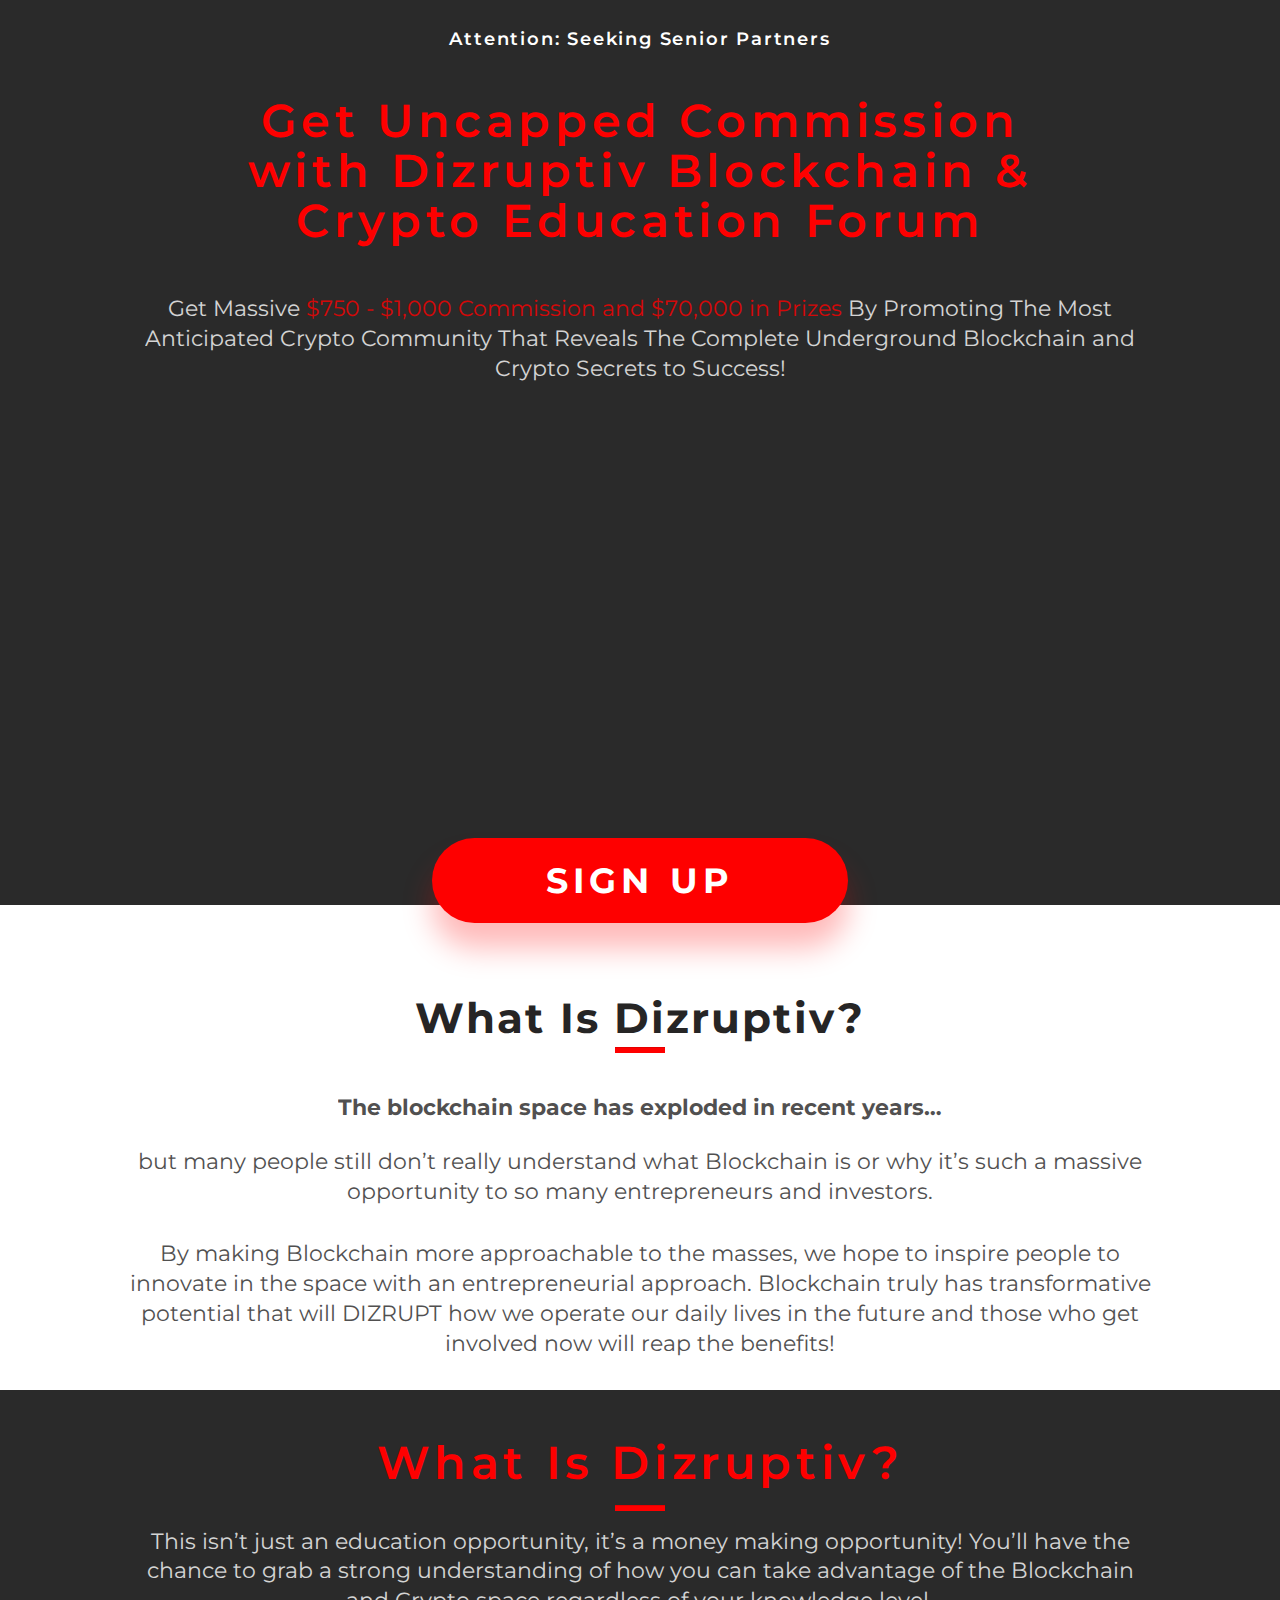
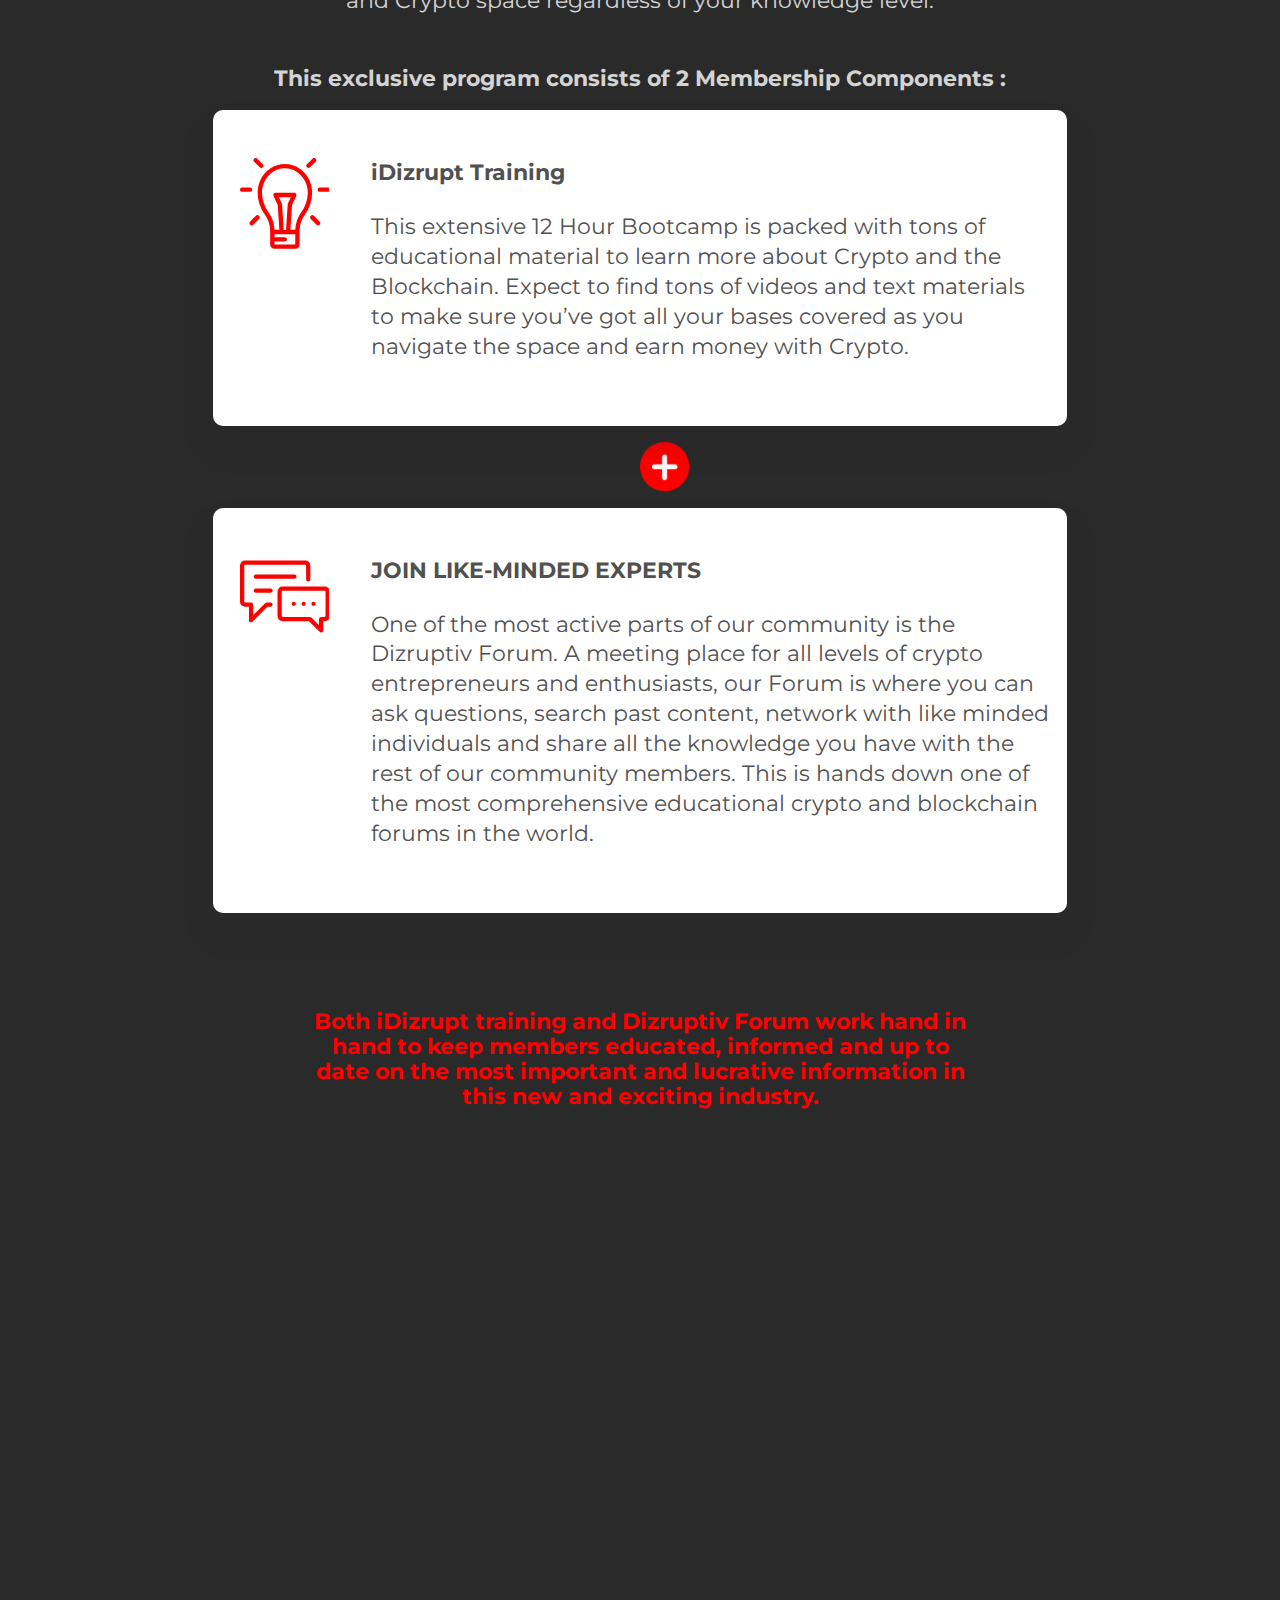
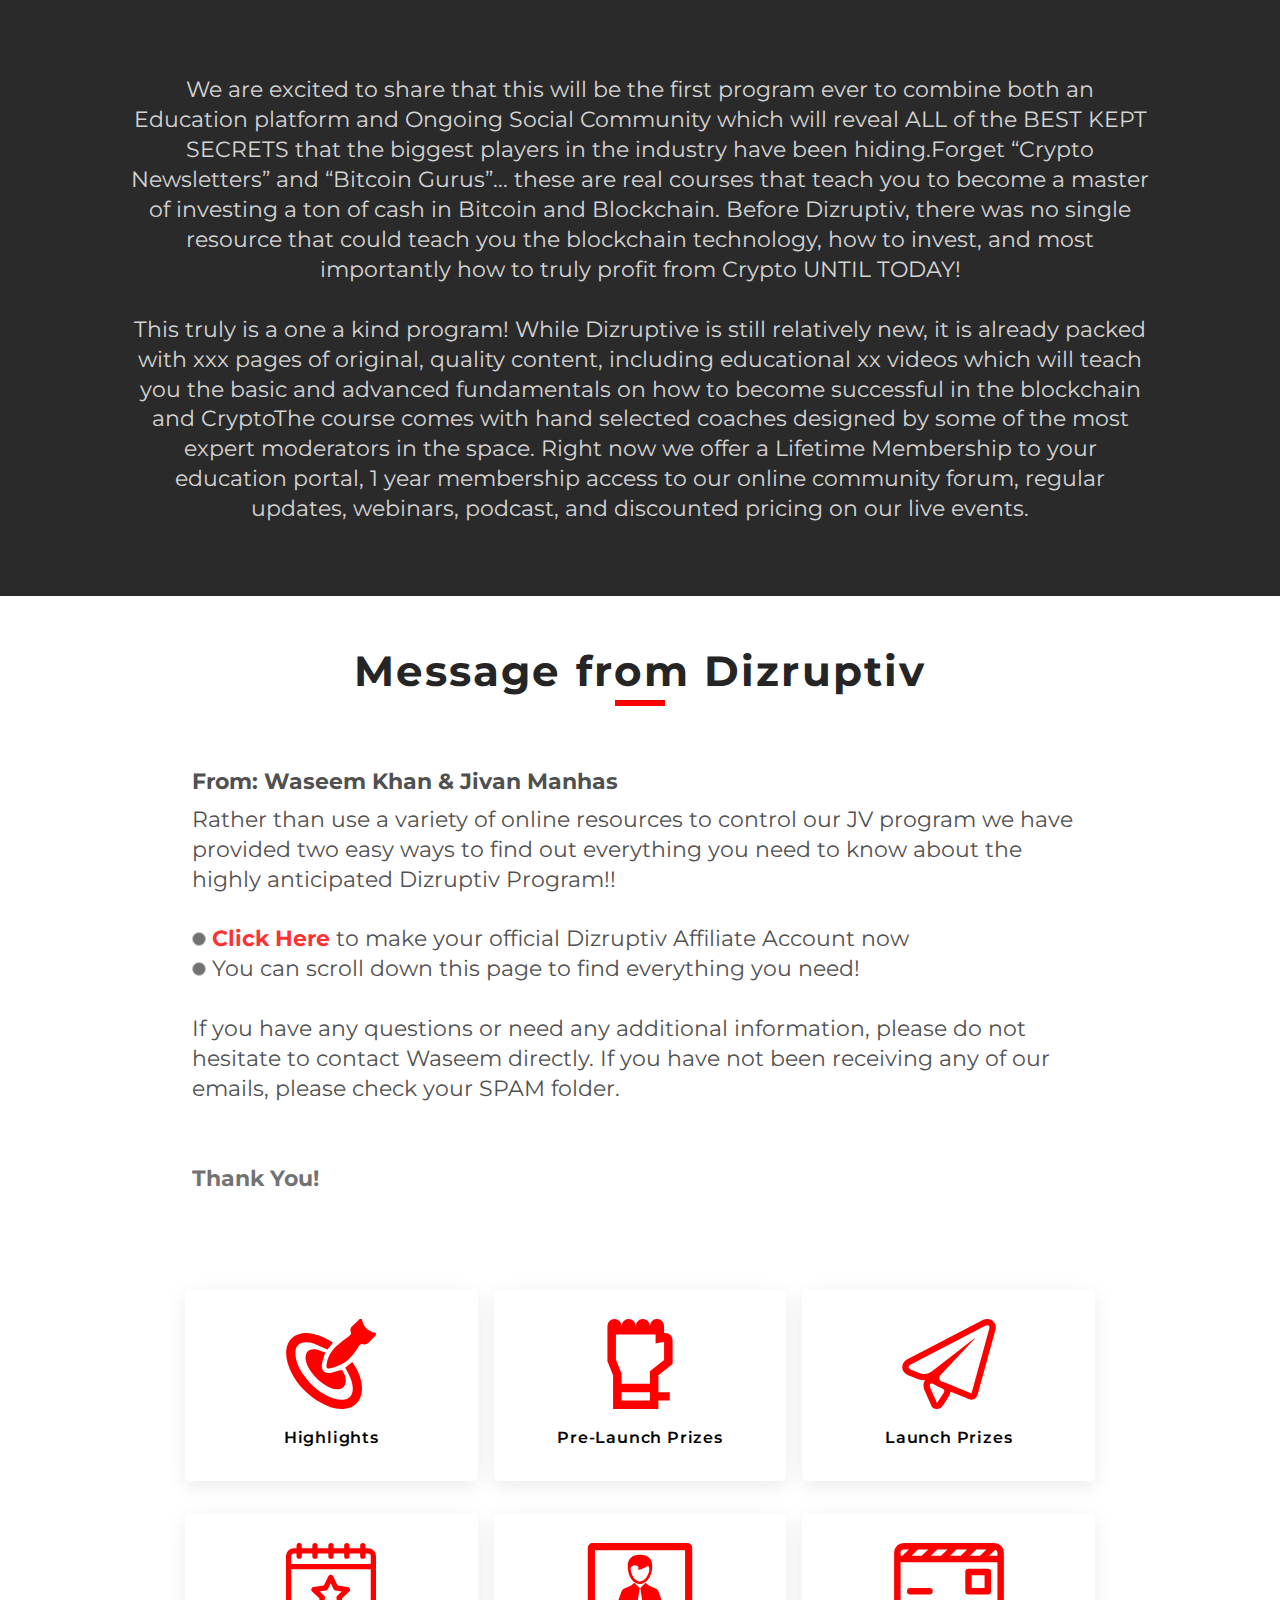
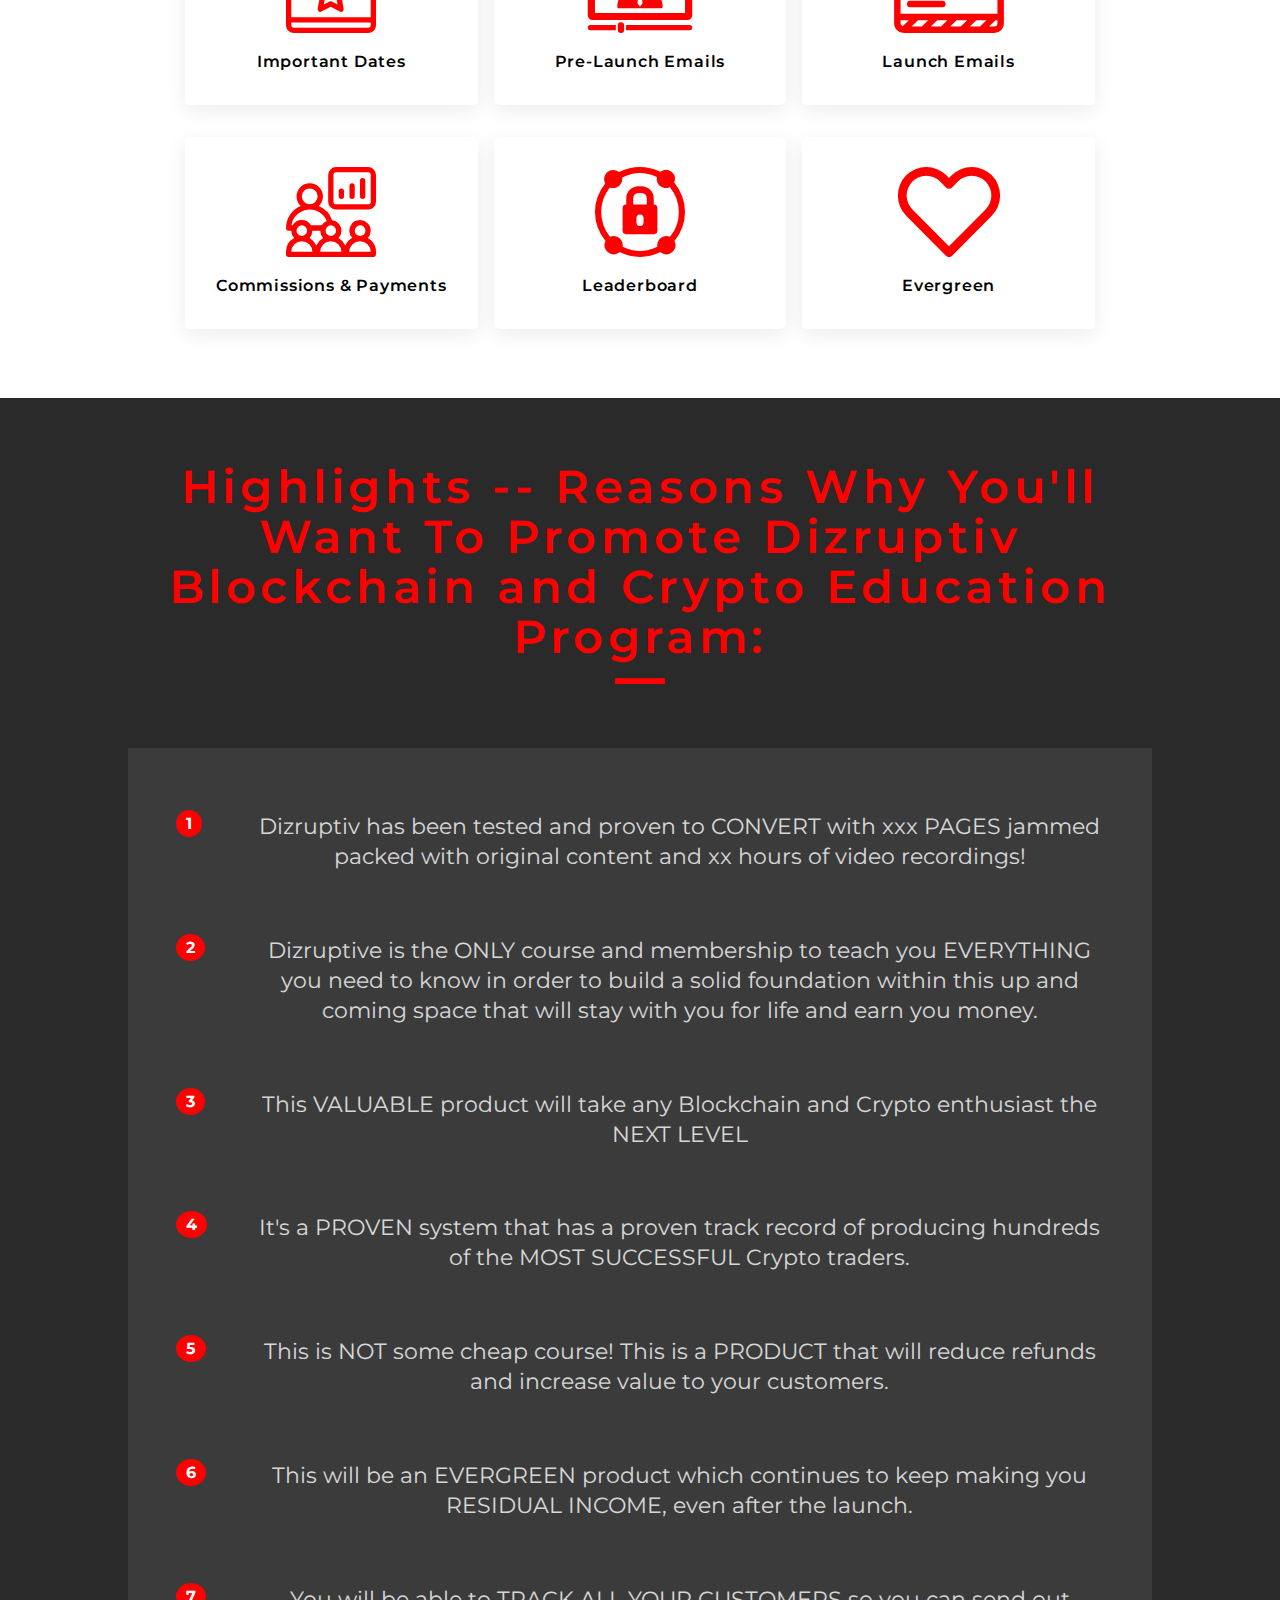
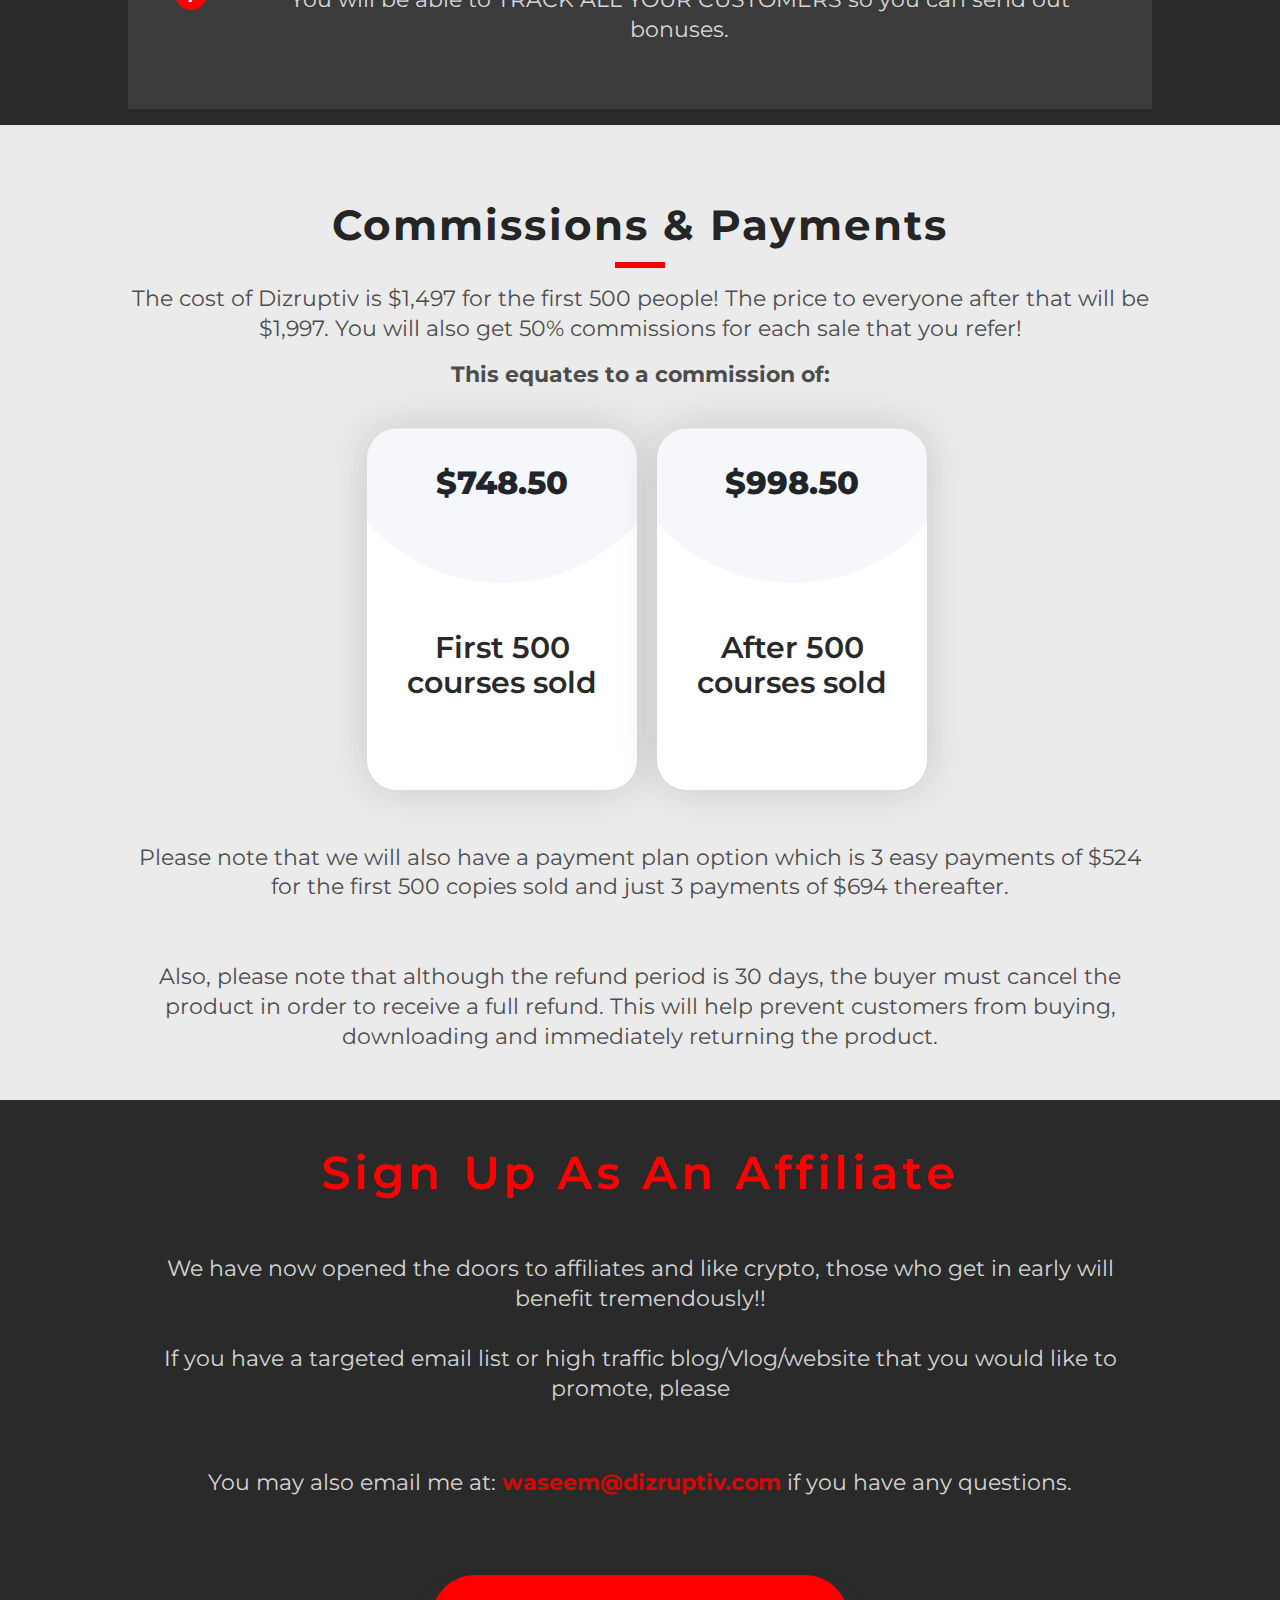
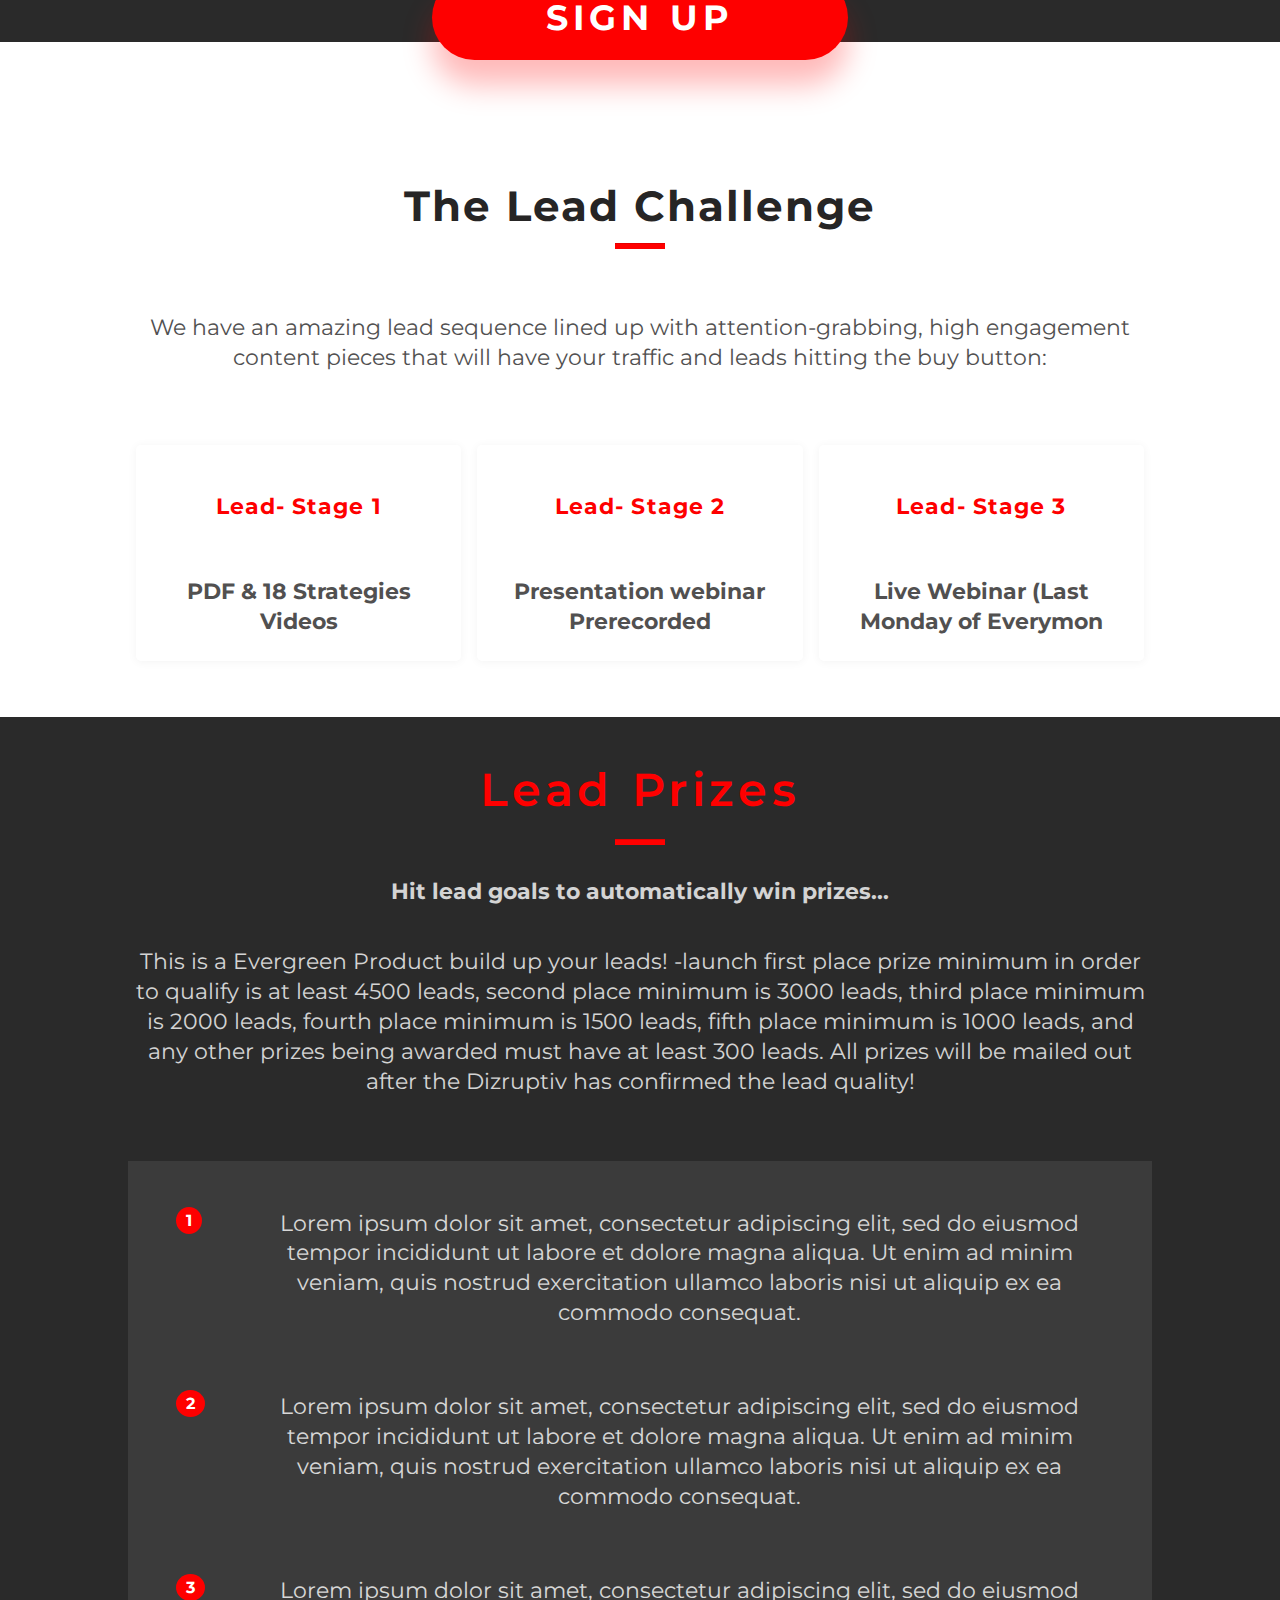
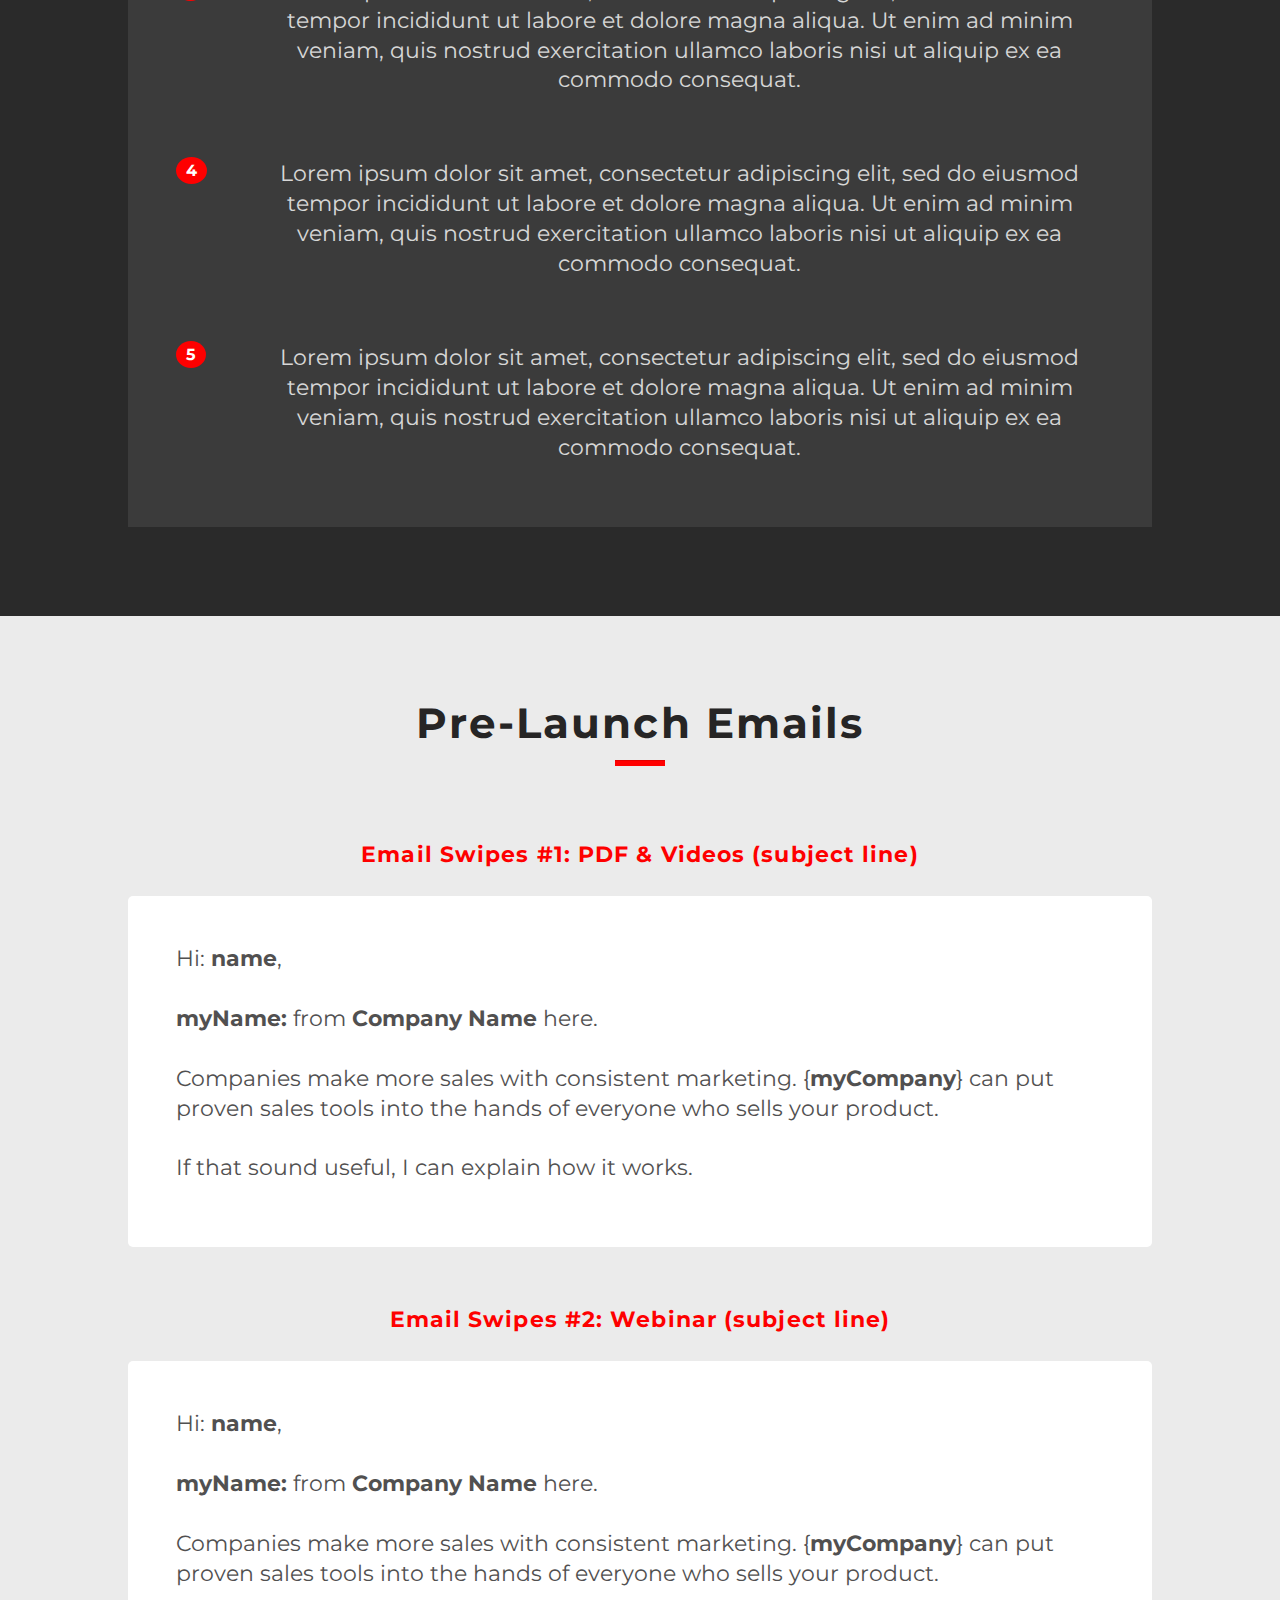
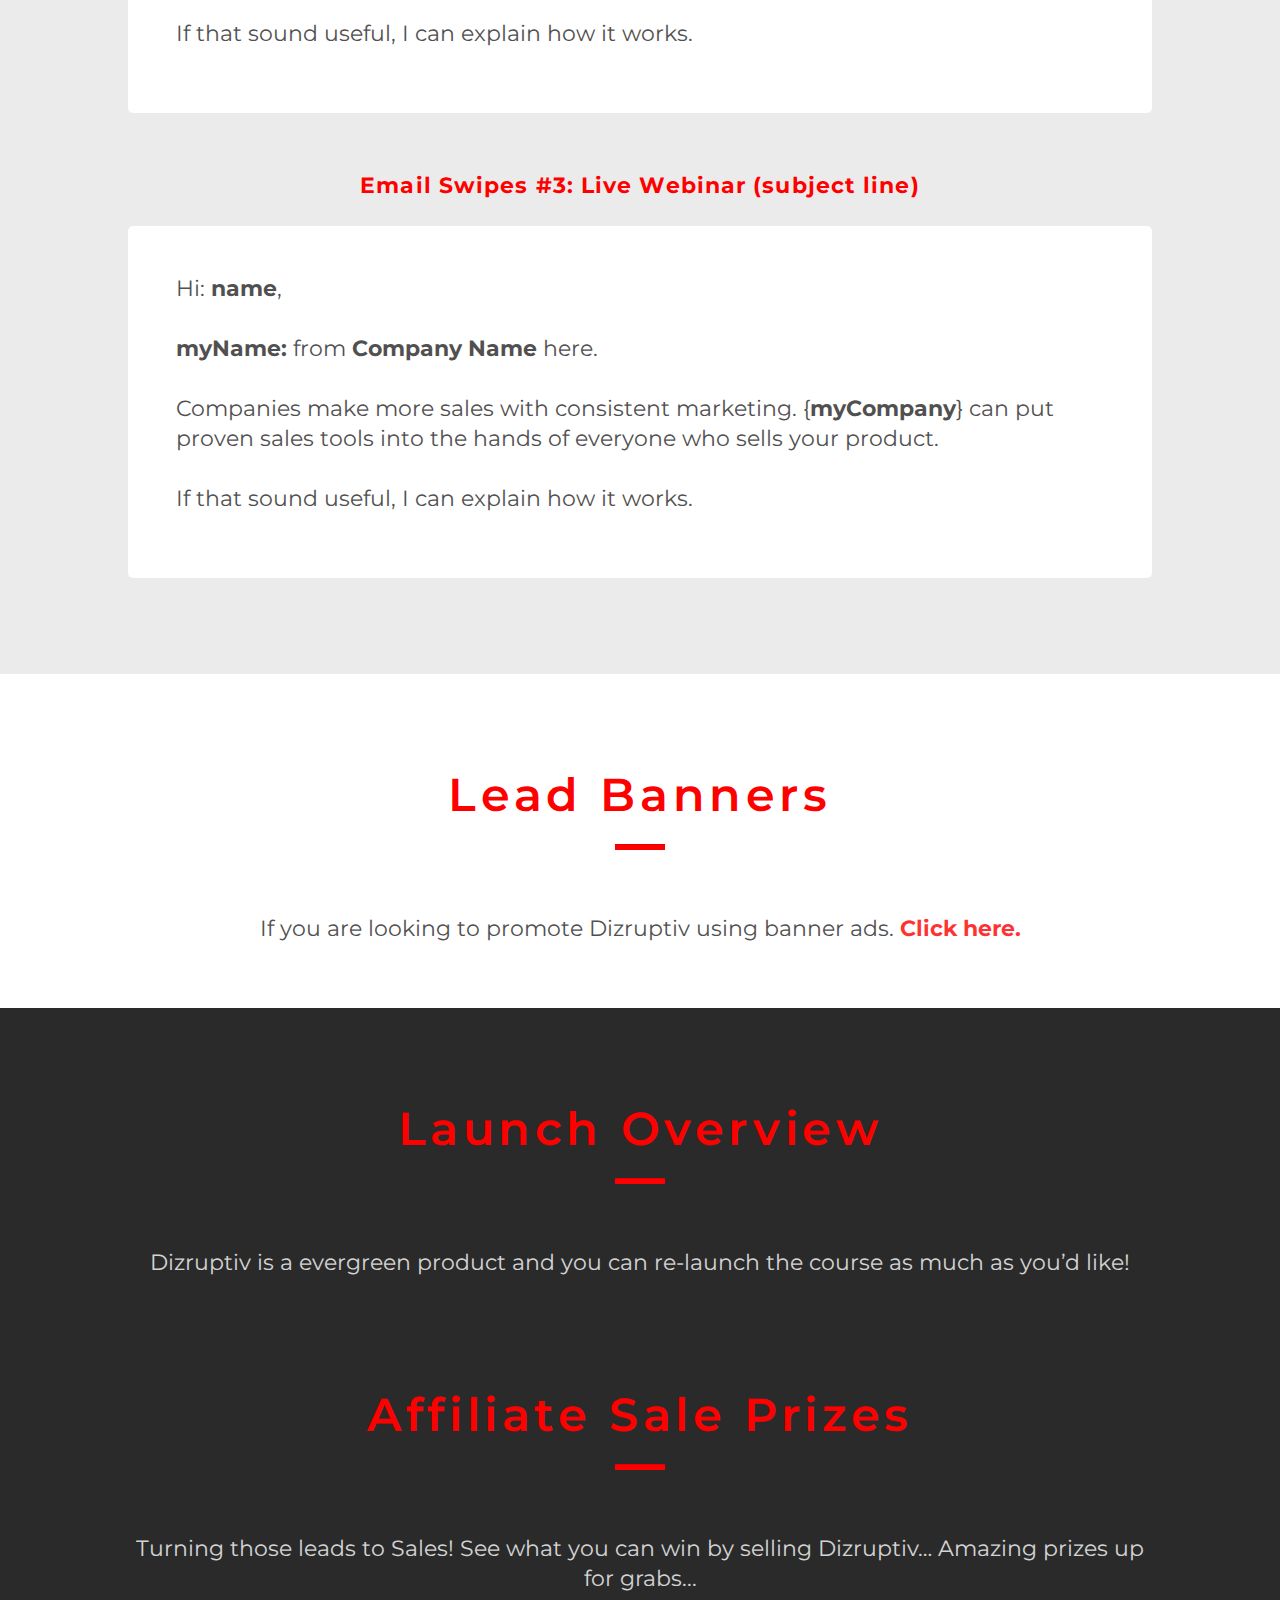
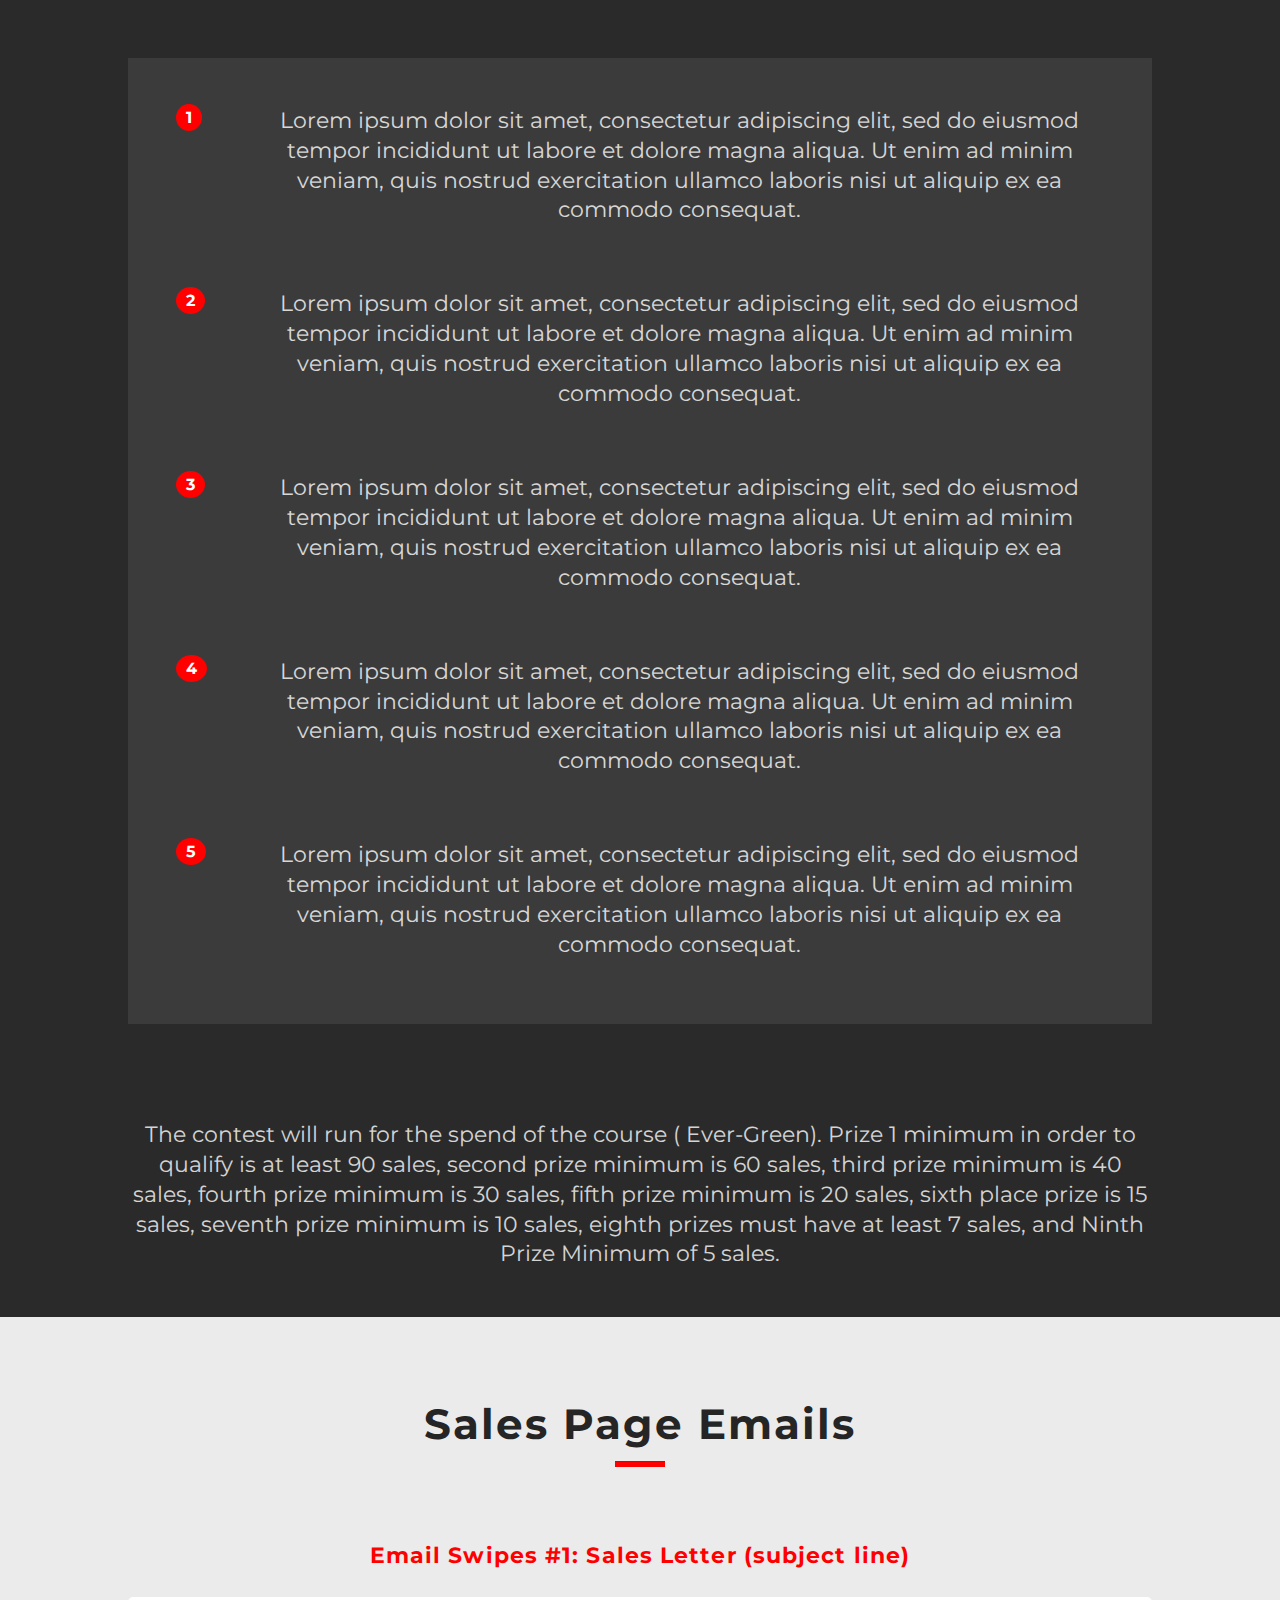
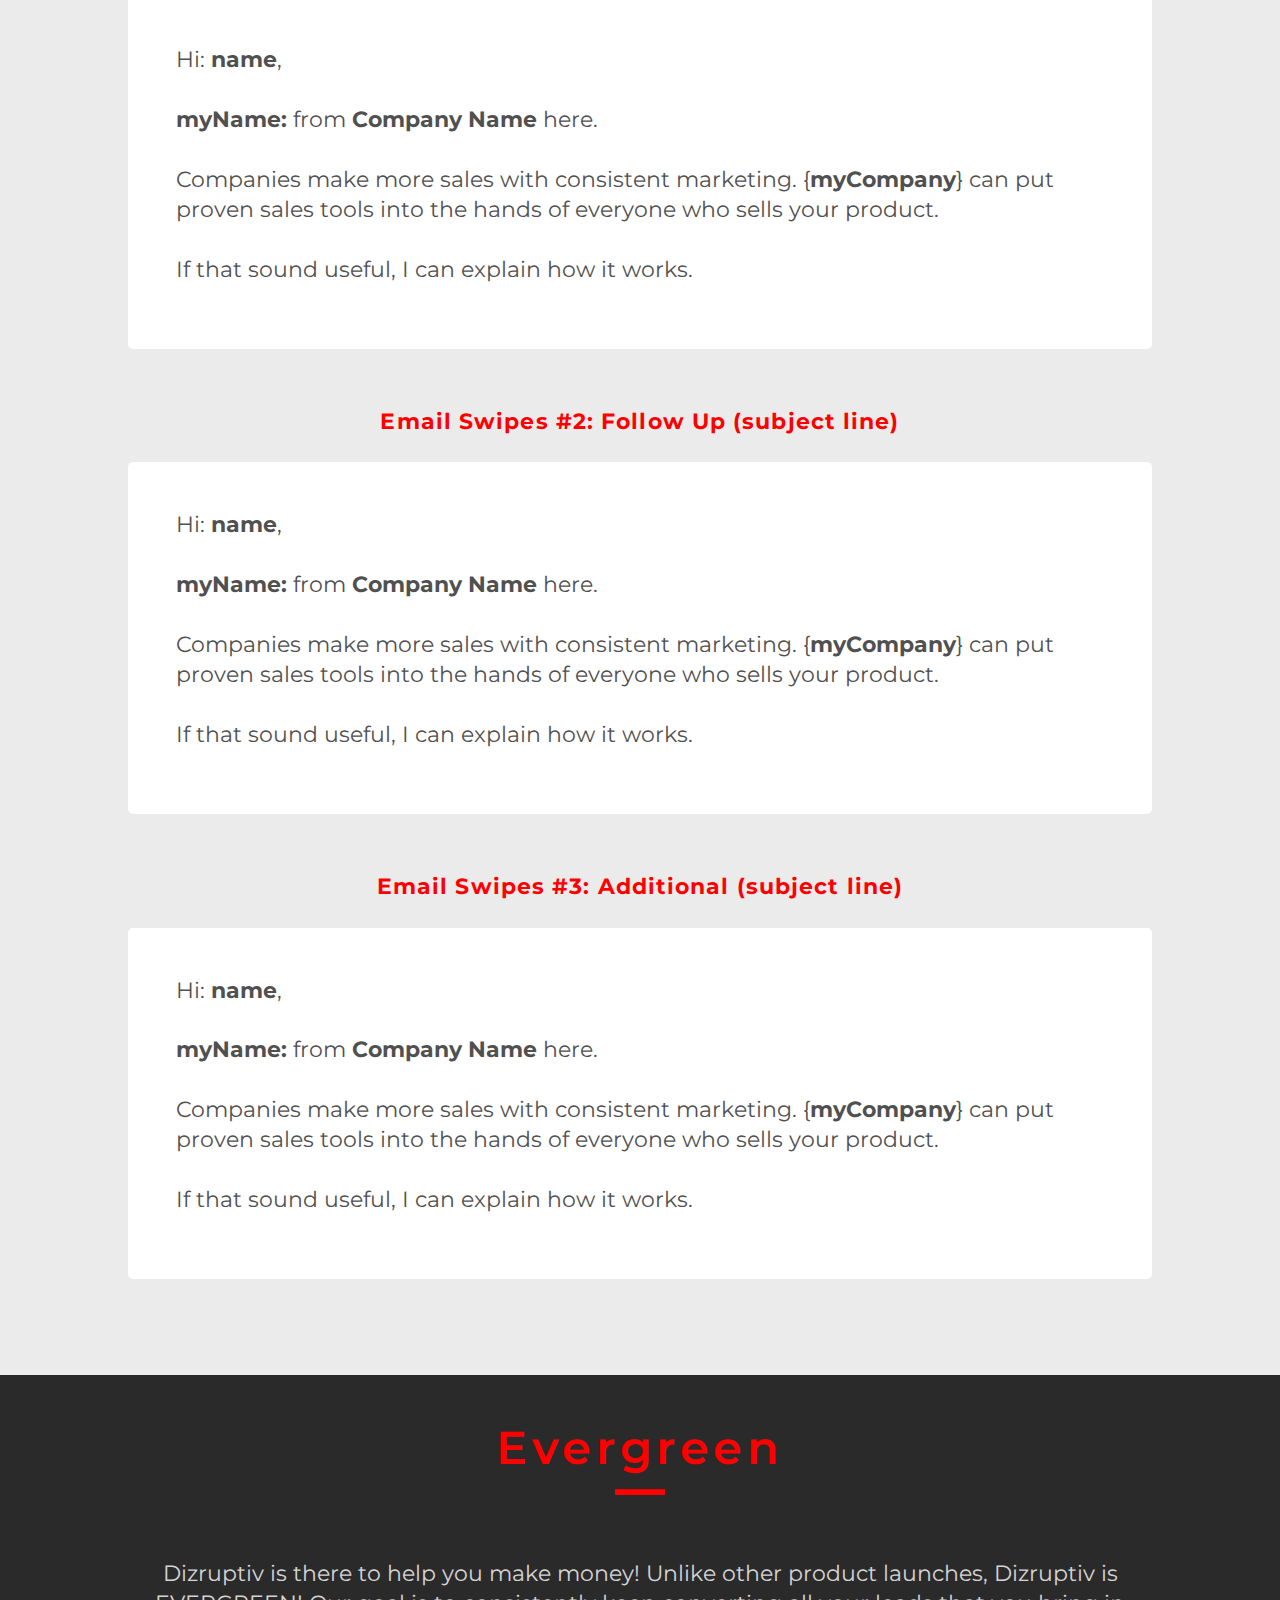
==== commit a8066a31: "style improved and terms and condition page added" ====
--- a/index.html
+++ b/index.html
@@ -138,23 +138,9 @@
                         got all your bases covered as you navigate the space and earn money with Crypto.</p>
                 </div>
             </div>
-            <div class="offset-sm-4 offset-md-6 offset-5 plus-svg pt-3 pb-3 ">
-                <svg xmlns="http://www.w3.org/2000/svg" viewBox="0 0 54.193 54.194">
-                    <defs>
-                        <style>
-                            .cls-1 {
-                                fill: #ffffff;
-                            }
-                        </style>
-                    </defs>
-                    <g id="plus" transform="translate(-1.002 -1)">
-                        <g id="Group_127" data-name="Group 127" transform="translate(1.002 1)">
-                            <path id="Path_3" data-name="Path 3" class="cls-1"
-                                  d="M28.1,1A27.1,27.1,0,1,0,55.2,28.1,27.1,27.1,0,0,0,28.1,1ZM39.53,31.077H30.81v9.117a2.769,2.769,0,0,1-5.538,0V31.077H16.785a2.769,2.769,0,0,1,0-5.538h8.487V17.449a2.769,2.769,0,1,1,5.537,0v8.09h8.719a2.769,2.769,0,0,1,0,5.537Z"
-                                  transform="translate(-1.002 -1)"/>
-                        </g>
-                    </g>
-                </svg>
+            <div class="offset-sm-4 offset-md-6 offset-5 text-center  pt-3 pb-3 ">
+
+                <img class="plus-img" src="img/what/plus.png" alt="">
             </div>
 
             <div class="like-minded row pl-0 pr-0  offset-md-2 offset-sm-1 col-md-8 col-sm-10">
@@ -341,7 +327,7 @@
 
                 <div class="col-md-4 col-sm-6  p-2">
                     <div class="icon-box">
-                        <a class="no-dec" href="#comi&pay">
+                        <a class="no-dec" href="#comi-pay">
                             <div class="text-center">
                                 <img class="msg-img" src="img/message-icon/Dizruptiv-Training.svg" alt="">
                             </div>
@@ -387,19 +373,19 @@
 
         <div class=" pl-5 pr-5 pt-5 pb-5 widthEighty mobile-paddingLR-zero full-width-mobile highlights-box">
 
-            <div class="row m-0 pl-0 pr-0 pt-3">
+            <div class="row pl-0 pr-0 pt-3 mobile-widthNinety">
                 <div class="col-sm-1 col-md-1 col-2">
                     <span class="num-bullets">1</span>
                 </div>
 
                 <div class="col-sm-11 col-sm-11 p-in-black col-10 ">
-                    <p>Dizruptiv has been tested and proven to CONVERT with xxx PAGES jammed packed with original
+                    <p class="">Dizruptiv has been tested and proven to CONVERT with xxx PAGES jammed packed with original
                         content
                         and xx hours of video recordings! </p>
                 </div>
             </div>
 
-            <div class="row m-0 pl-0 pr-0 pt-5">
+            <div class="row mobile-widthNinety pl-0 pr-0 pt-5">
                 <div class="col-sm-1 col-md-1 col-2">
                     <span class="num-bullets">2</span>
                 </div>
@@ -411,7 +397,7 @@
                 </div>
             </div>
 
-            <div class="row m-0 pl-0 pr-0 pt-5">
+            <div class="row mobile-widthNinety pl-0 pr-0 pt-5">
                 <div class="col-sm-1 col-md-1 col-2">
                     <span class="num-bullets">3</span>
                 </div>
@@ -421,7 +407,7 @@
                 </div>
             </div>
 
-            <div class="row m-0 pl-0 pr-0 pt-5">
+            <div class="row mobile-widthNinety pl-0 pr-0 pt-5">
                 <div class="col-sm-1 col-md-1 col-2">
                     <span class="num-bullets">4</span>
                 </div>
@@ -432,7 +418,7 @@
                 </div>
             </div>
 
-            <div class="row m-0 pl-0 pr-0 pt-5">
+            <div class="row mobile-widthNinety pl-0 pr-0 pt-5">
                 <div class="col-sm-1 col-md-1 col-2">
                     <span class="num-bullets">5</span>
                 </div>
@@ -443,7 +429,7 @@
                 </div>
             </div>
 
-            <div class="row m-0 pl-0 pr-0 pt-5">
+            <div class="row mobile-widthNinety pl-0 pr-0 pt-5">
                 <div class="col-sm-1 col-md-1 col-2">
                     <span class="num-bullets">6</span>
                 </div>
@@ -454,7 +440,7 @@
                 </div>
             </div>
 
-            <div class="row m-0 pl-0 pr-0 pt-5">
+            <div class="row mobile-widthNinety pl-0 pr-0 pt-5">
                 <div class="col-sm-1 col-md-1 col-2">
                     <span class="num-bullets">7</span>
                 </div>
@@ -466,7 +452,7 @@
         </div>
     </section>
 
-    <section id="comi&pay" class="payment ">
+    <section id="comi-pay" class="payment ">
 
         <div class="widthEighty payment-content">
             <h1 class="black-heading text-center pb-2">Commissions & Payments</h1>
@@ -604,7 +590,7 @@
             </p>
         </div>
         <div class=" pl-5 pr-5  pb-5 widthEighty mobile-paddingLR-zero full-width-mobile highlights-box">
-            <div class="row m-0 pl-0 pr-0 pt-5">
+            <div class="row mobile-widthNinety pl-0 pr-0 pt-5">
                 <div class="col-sm-1 col-md-1 col-2">
                     <span class="num-bullets">1</span>
                 </div>
@@ -616,7 +602,7 @@
                 </div>
             </div>
 
-            <div class="row m-0 pl-0 pr-0 pt-5">
+            <div class="row mobile-widthNinety pl-0 pr-0 pt-5">
                 <div class="col-sm-1 col-md-1 col-2">
                     <span class="num-bullets">2</span>
                 </div>
@@ -628,7 +614,7 @@
                 </div>
             </div>
 
-            <div class="row m-0 pl-0 pr-0 pt-5">
+            <div class="row mobile-widthNinety pl-0 pr-0 pt-5">
                 <div class="col-sm-1 col-md-1 col-2">
                     <span class="num-bullets">3</span>
                 </div>
@@ -640,7 +626,7 @@
                 </div>
             </div>
 
-            <div class="row m-0 pl-0 pr-0 pt-5">
+            <div class="row mobile-widthNinety pl-0 pr-0 pt-5">
                 <div class="col-sm-1 col-md-1 col-2">
                     <span class="num-bullets">4</span>
                 </div>
@@ -652,7 +638,7 @@
                 </div>
             </div>
 
-            <div class="row m-0 pl-0 pr-0 pt-5">
+            <div class="row mobile-widthNinety pl-0 pr-0 pt-5">
                 <div class="col-sm-1 col-md-1 col-2">
                     <span class="num-bullets">5</span>
                 </div>
@@ -751,7 +737,7 @@
 
         <div class=" pl-5 pr-5  pb-5 widthEighty mobile-paddingLR-zero full-width-mobile highlights-box">
 
-            <div class="row m-0 pl-0 pr-0 pt-5">
+            <div class="row mobile-widthNinety pl-0 pr-0 pt-5">
                 <div class="col-sm-1 col-md-1 col-2">
                     <span class="num-bullets">1</span>
                 </div>
@@ -763,7 +749,7 @@
                 </div>
             </div>
 
-            <div class="row m-0 pl-0 pr-0 pt-5">
+            <div class="row mobile-widthNinety pl-0 pr-0 pt-5">
                 <div class="col-sm-1 col-md-1 col-2">
                     <span class="num-bullets">2</span>
                 </div>
@@ -775,7 +761,7 @@
                 </div>
             </div>
 
-            <div class="row m-0 pl-0 pr-0 pt-5">
+            <div class="row mobile-widthNinety pl-0 pr-0 pt-5">
                 <div class="col-sm-1 col-md-1 col-2">
                     <span class="num-bullets">3</span>
                 </div>
@@ -787,7 +773,7 @@
                 </div>
             </div>
 
-            <div class="row m-0 pl-0 pr-0 pt-5">
+            <div class="row mobile-widthNinety pl-0 pr-0 pt-5">
                 <div class="col-sm-1 col-md-1 col-2">
                     <span class="num-bullets">4</span>
                 </div>
@@ -799,7 +785,7 @@
                 </div>
             </div>
 
-            <div class="row m-0 pl-0 pr-0 pt-5">
+            <div class="row mobile-widthNinety pl-0 pr-0 pt-5">
                 <div class="col-sm-1 col-md-1 col-2">
                     <span class="num-bullets">5</span>
                 </div>
--- a/css/dizruptiv1.1.css
+++ b/css/dizruptiv1.1.css
@@ -7,6 +7,9 @@
     background-repeat: no-repeat;
     background-position: center;
 }
+.plus-img{
+    width: 50px;
+}
 
 @media only screen and (max-width: 600px) {
     .red-heading {
@@ -14,6 +17,10 @@
     }
     .contact-heading{
         padding-top: 25% !important;
+    }
+    .mobile-widthNinety{
+        width: 90% !important;
+        margin: auto;
     }
 
     .signup-btn {
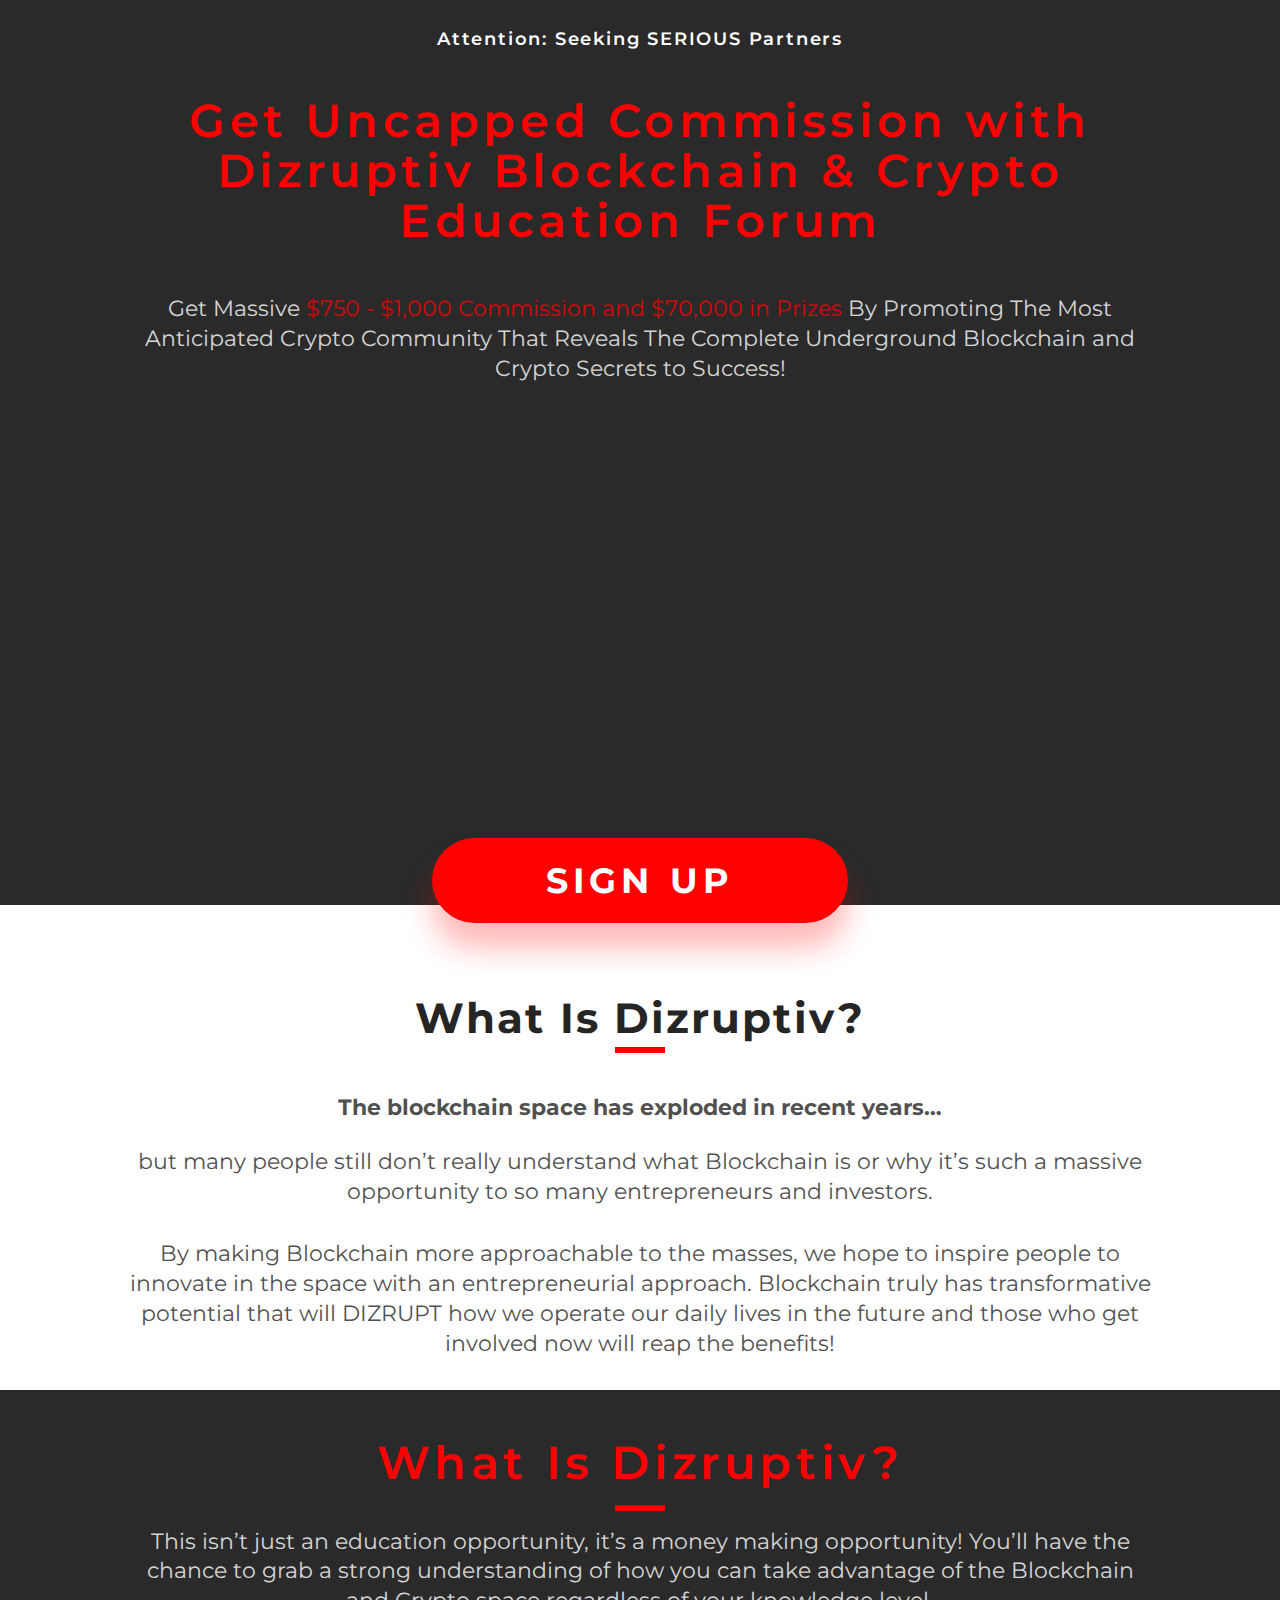
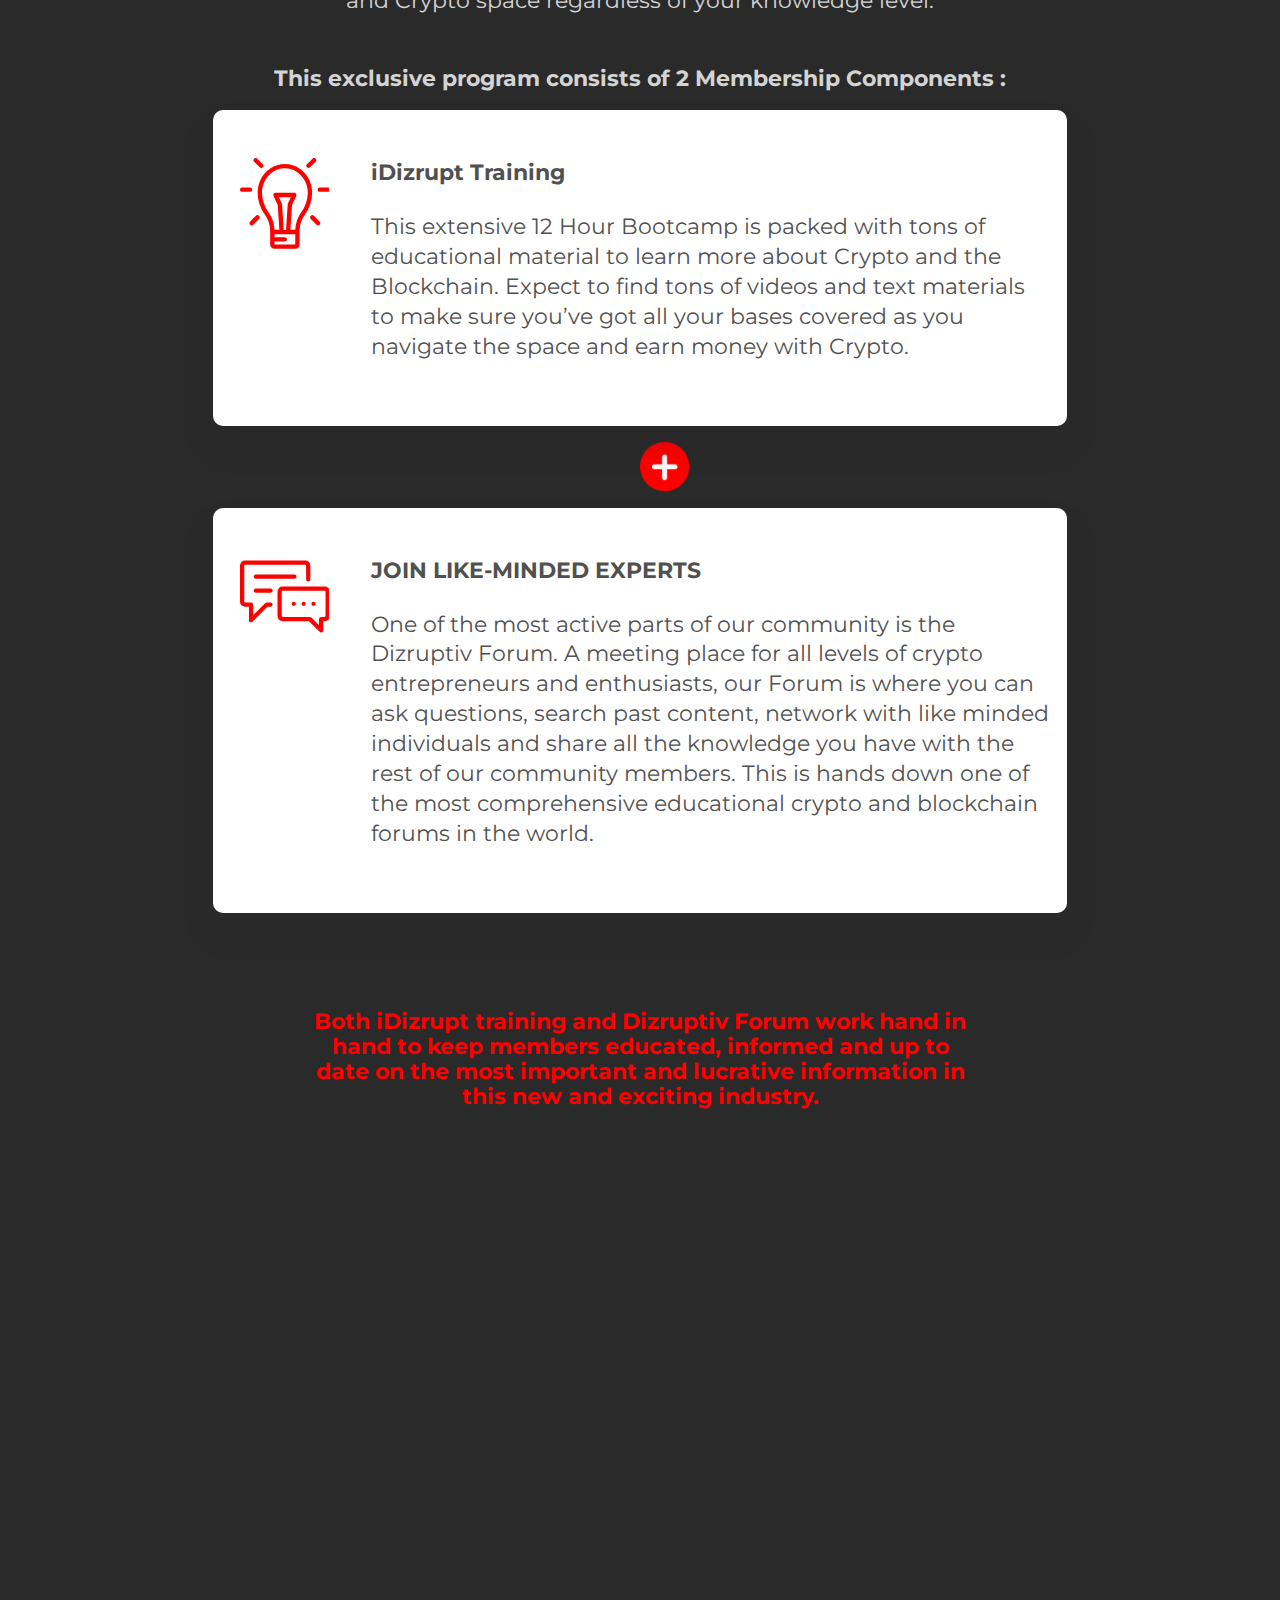
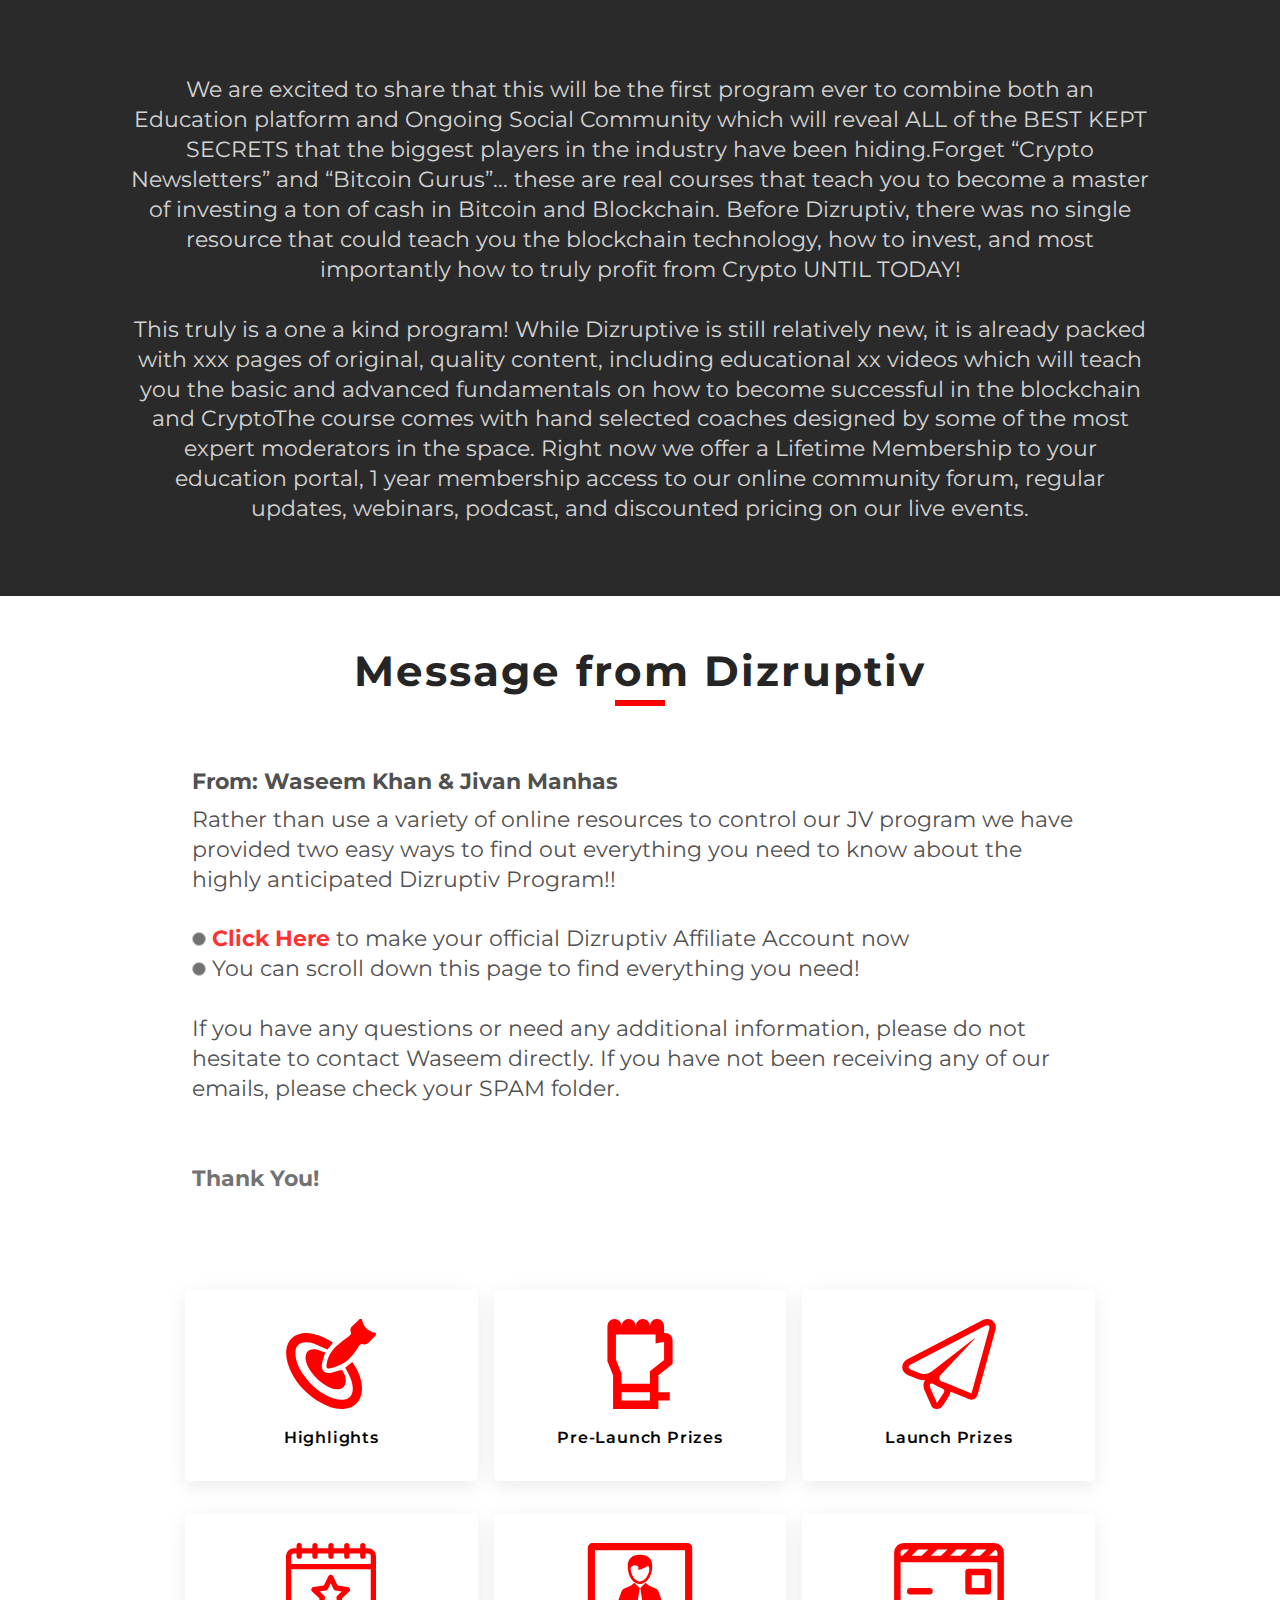
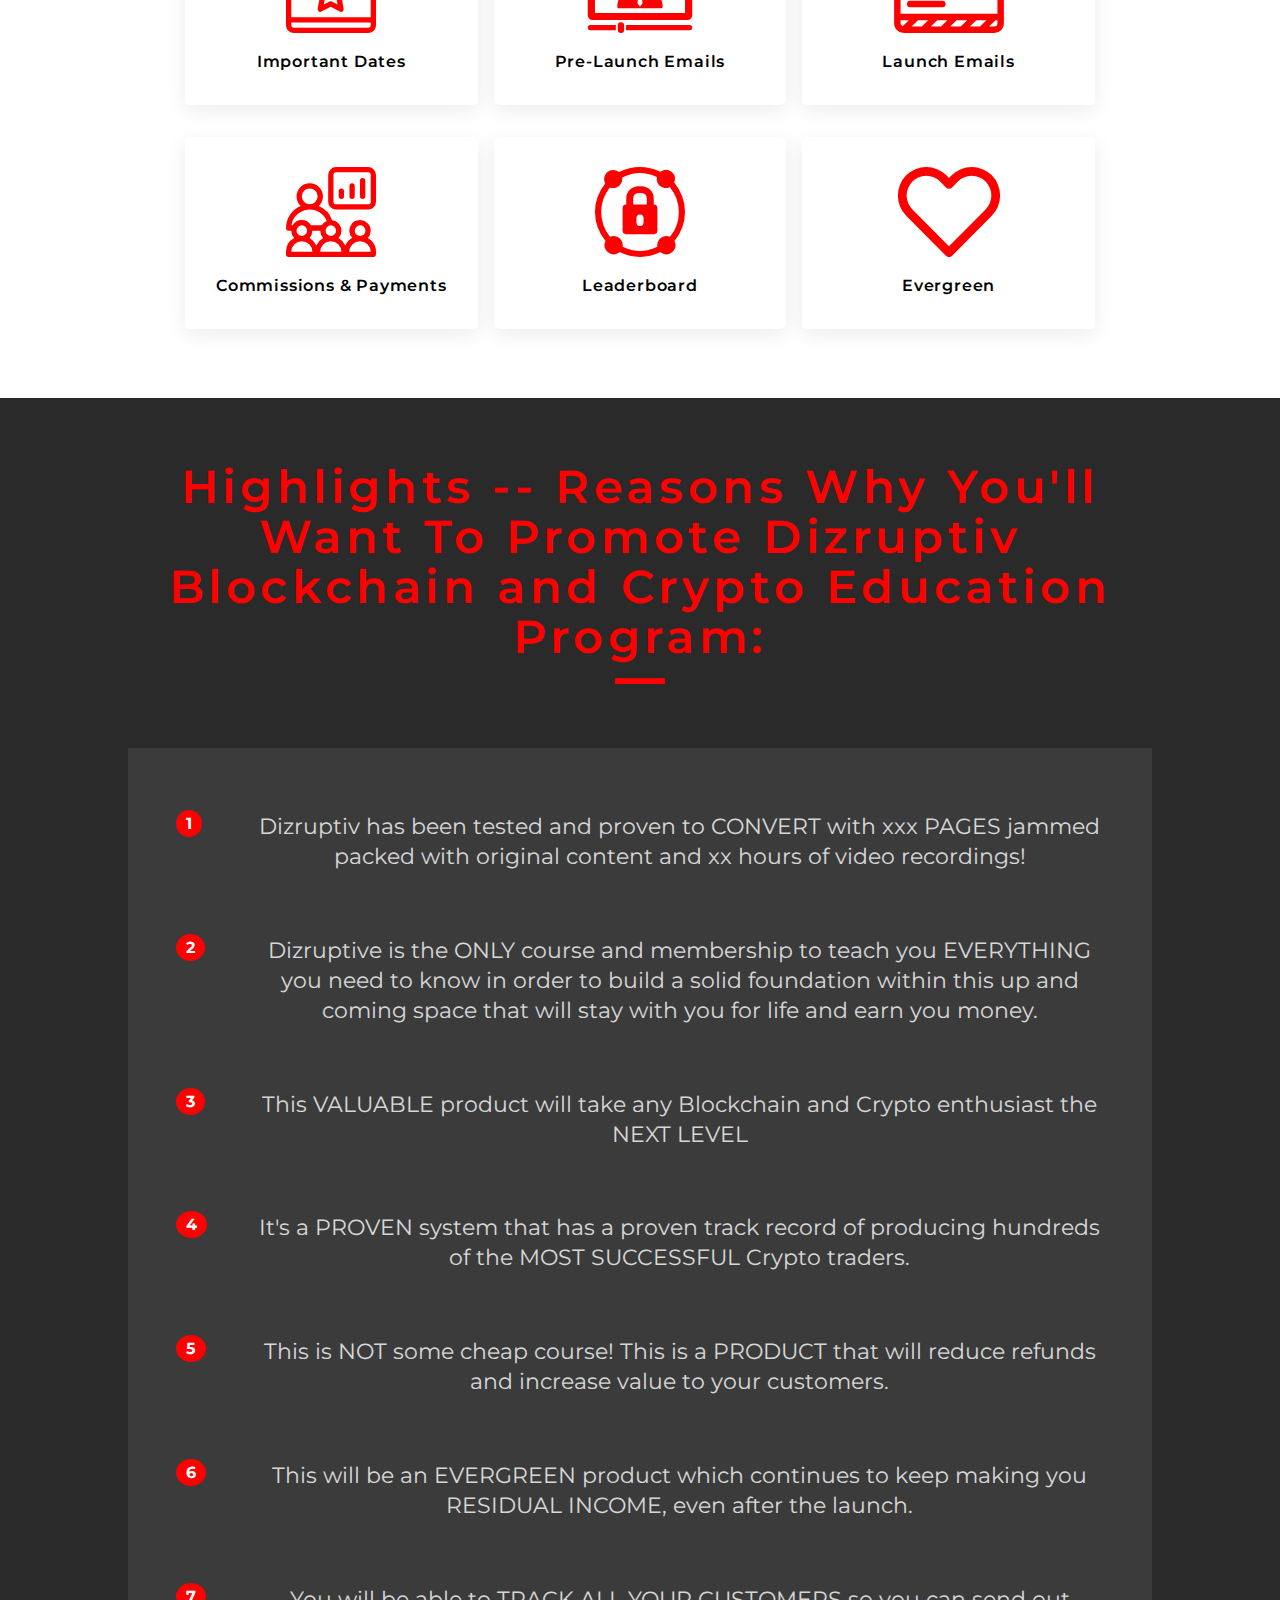
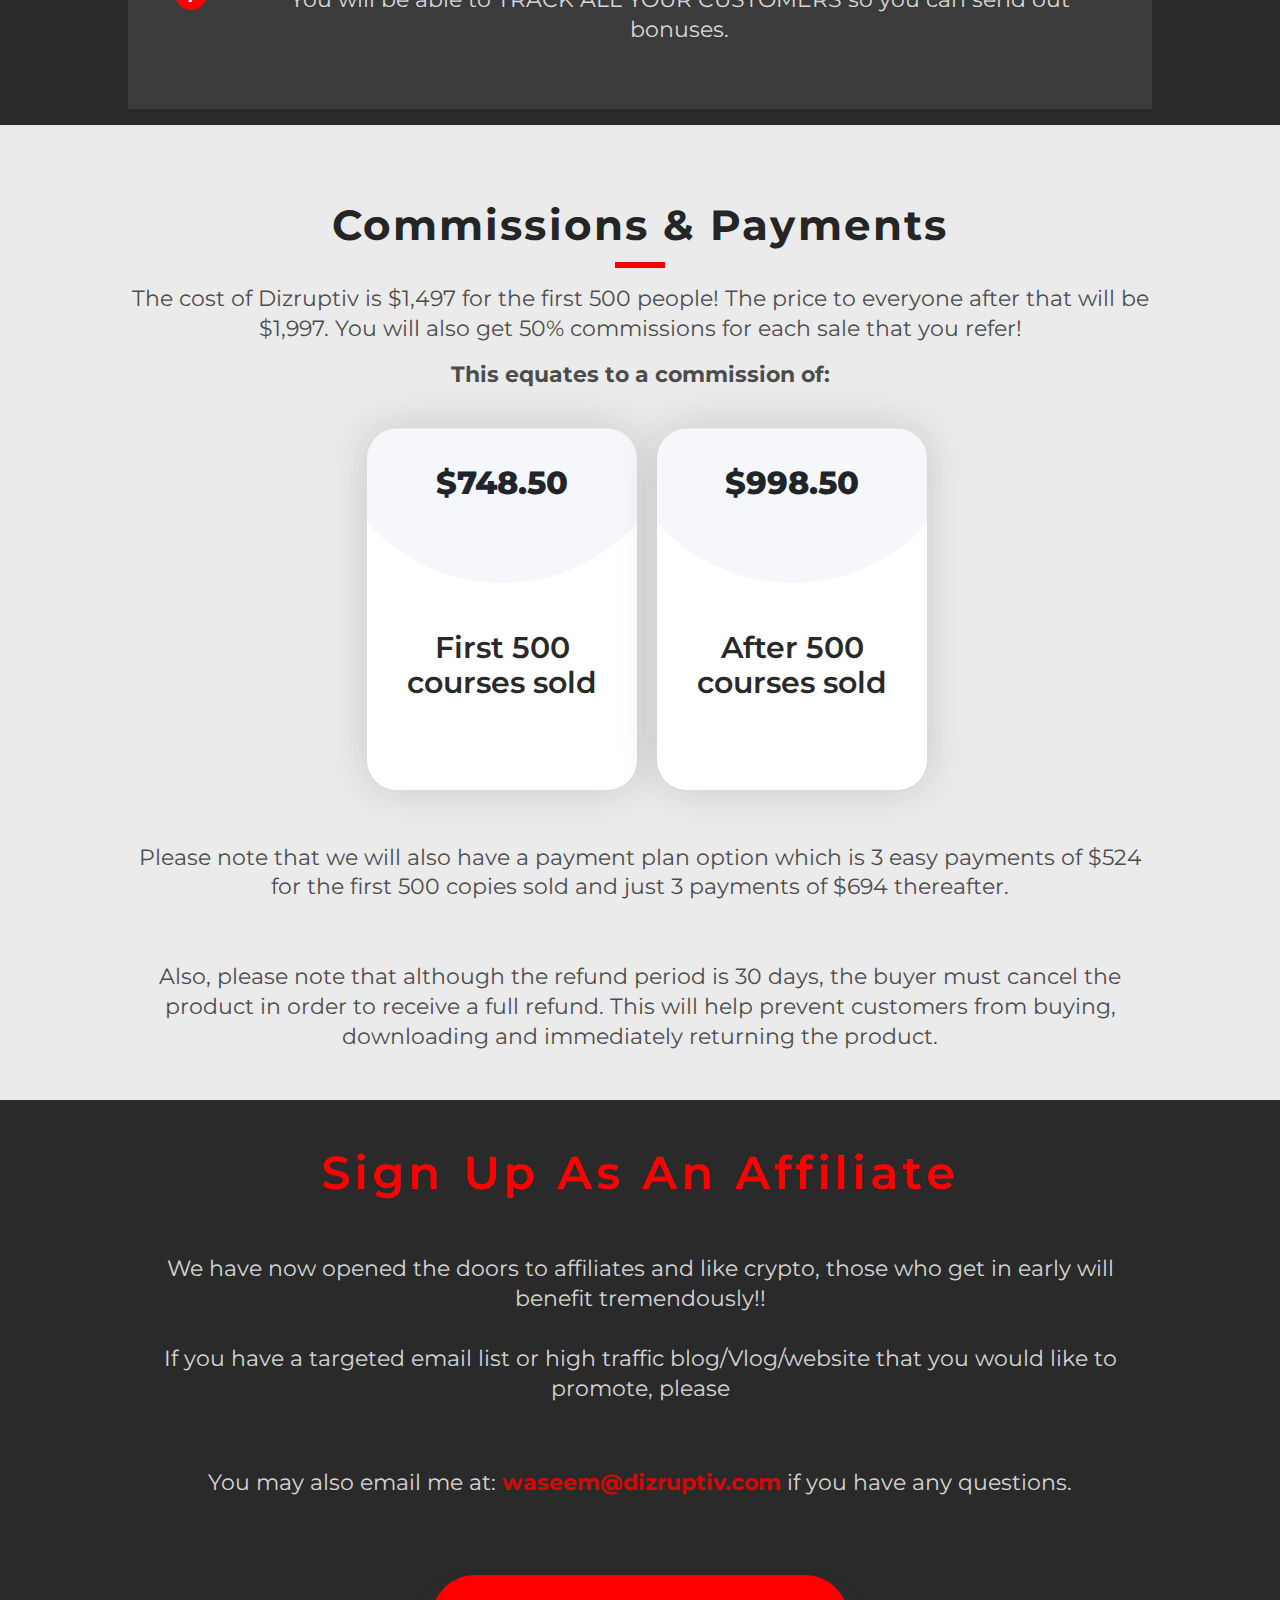
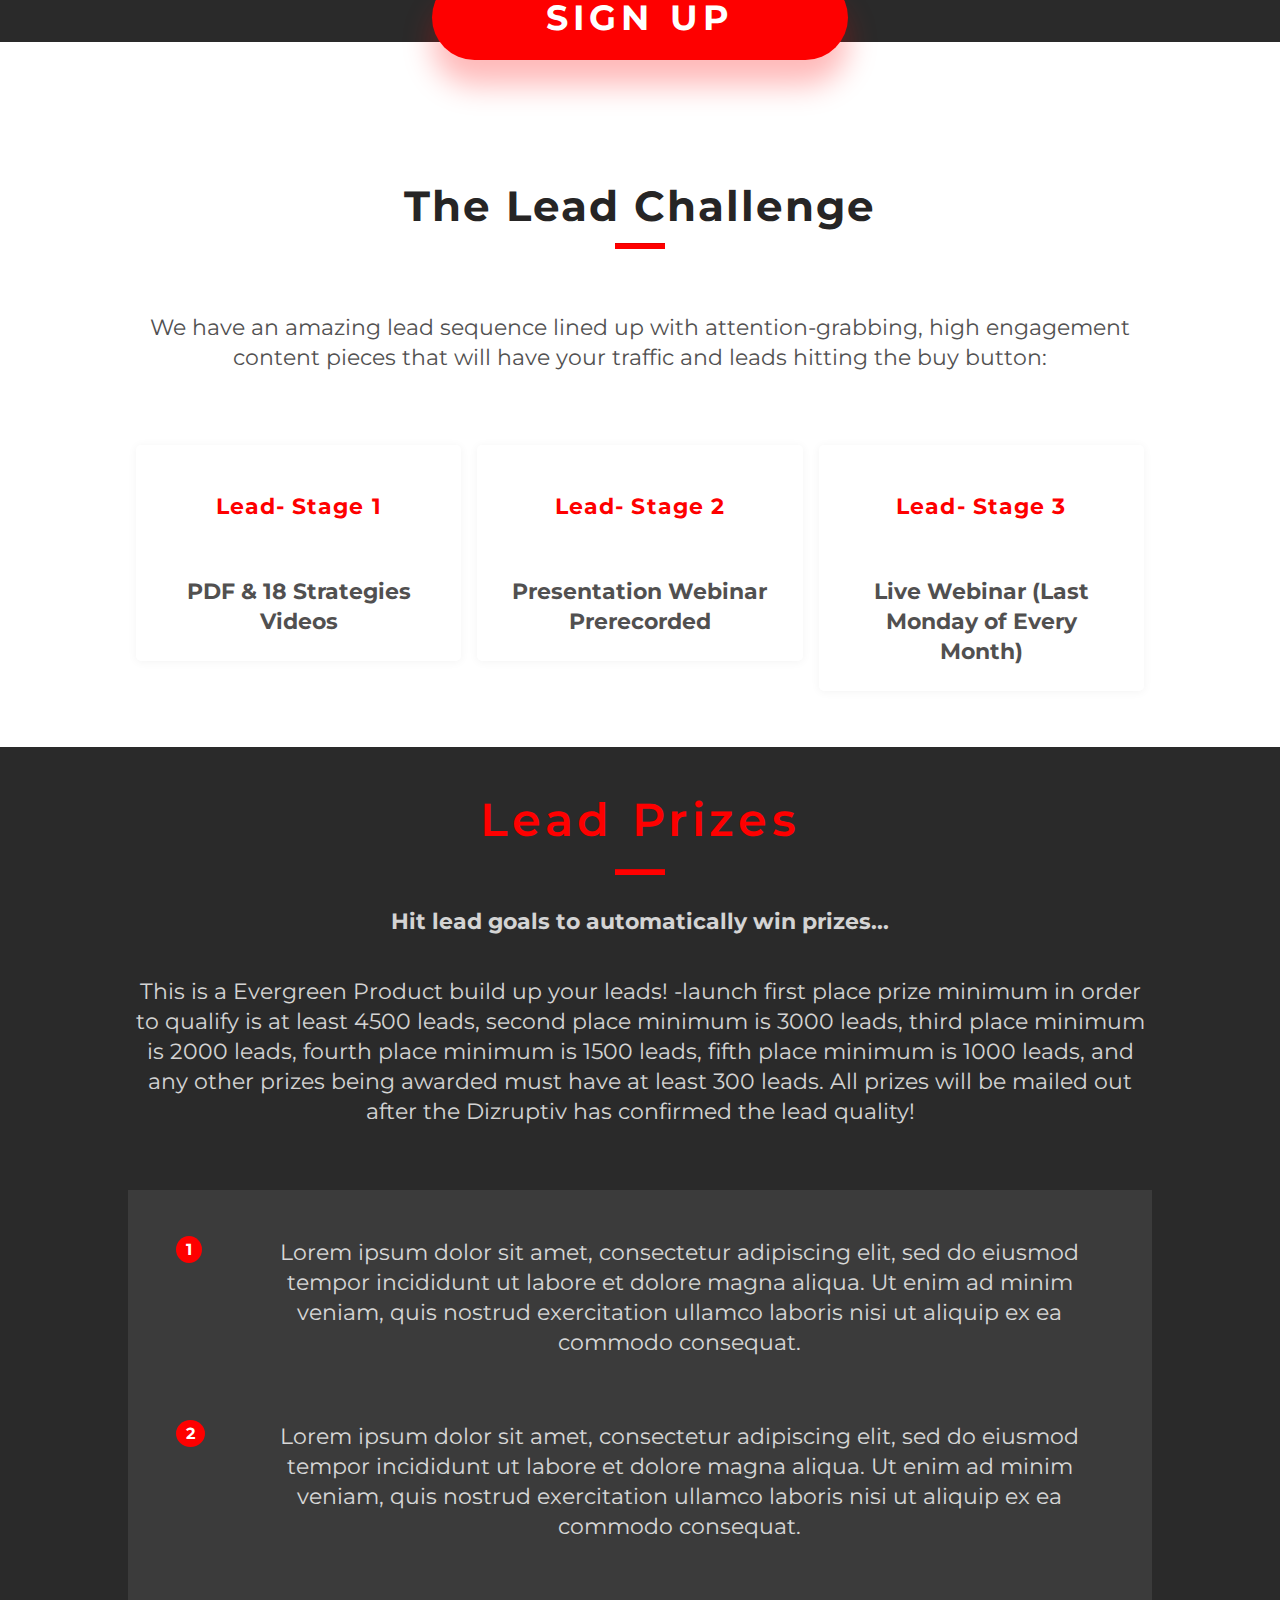
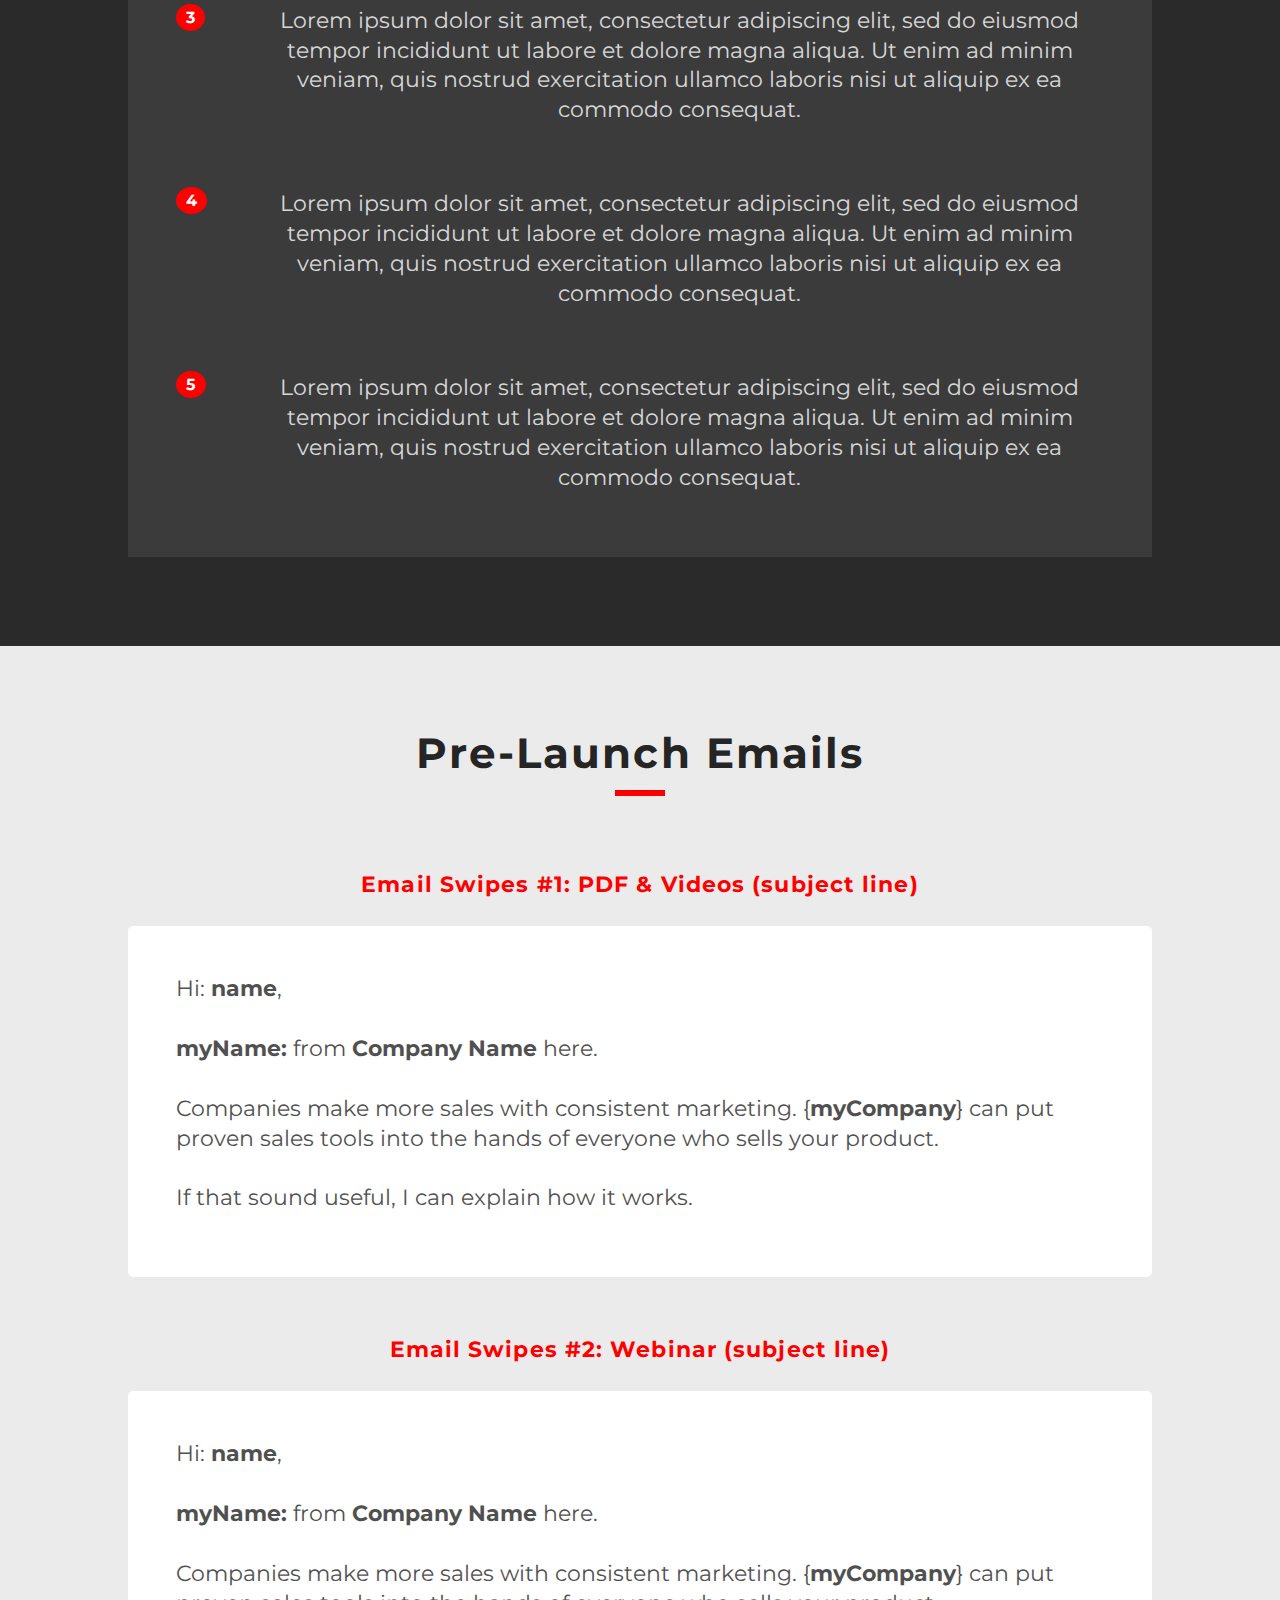
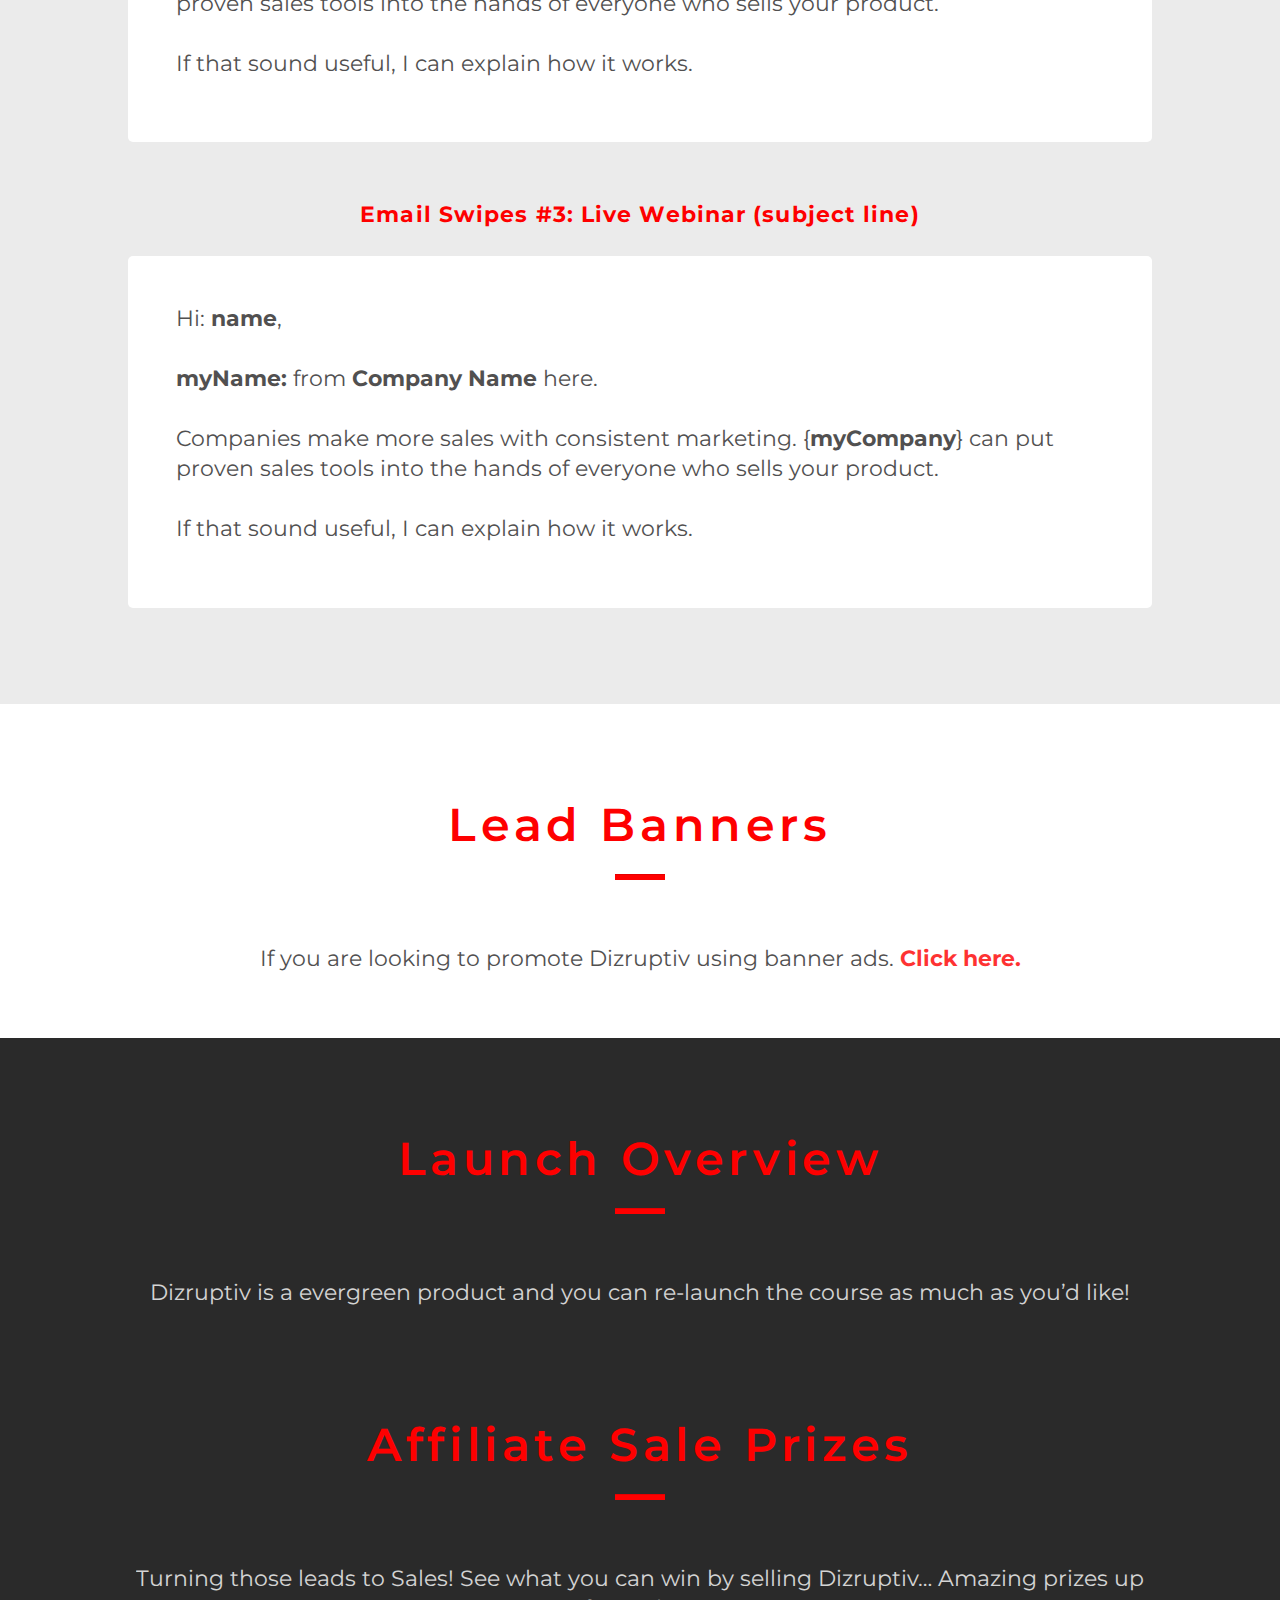
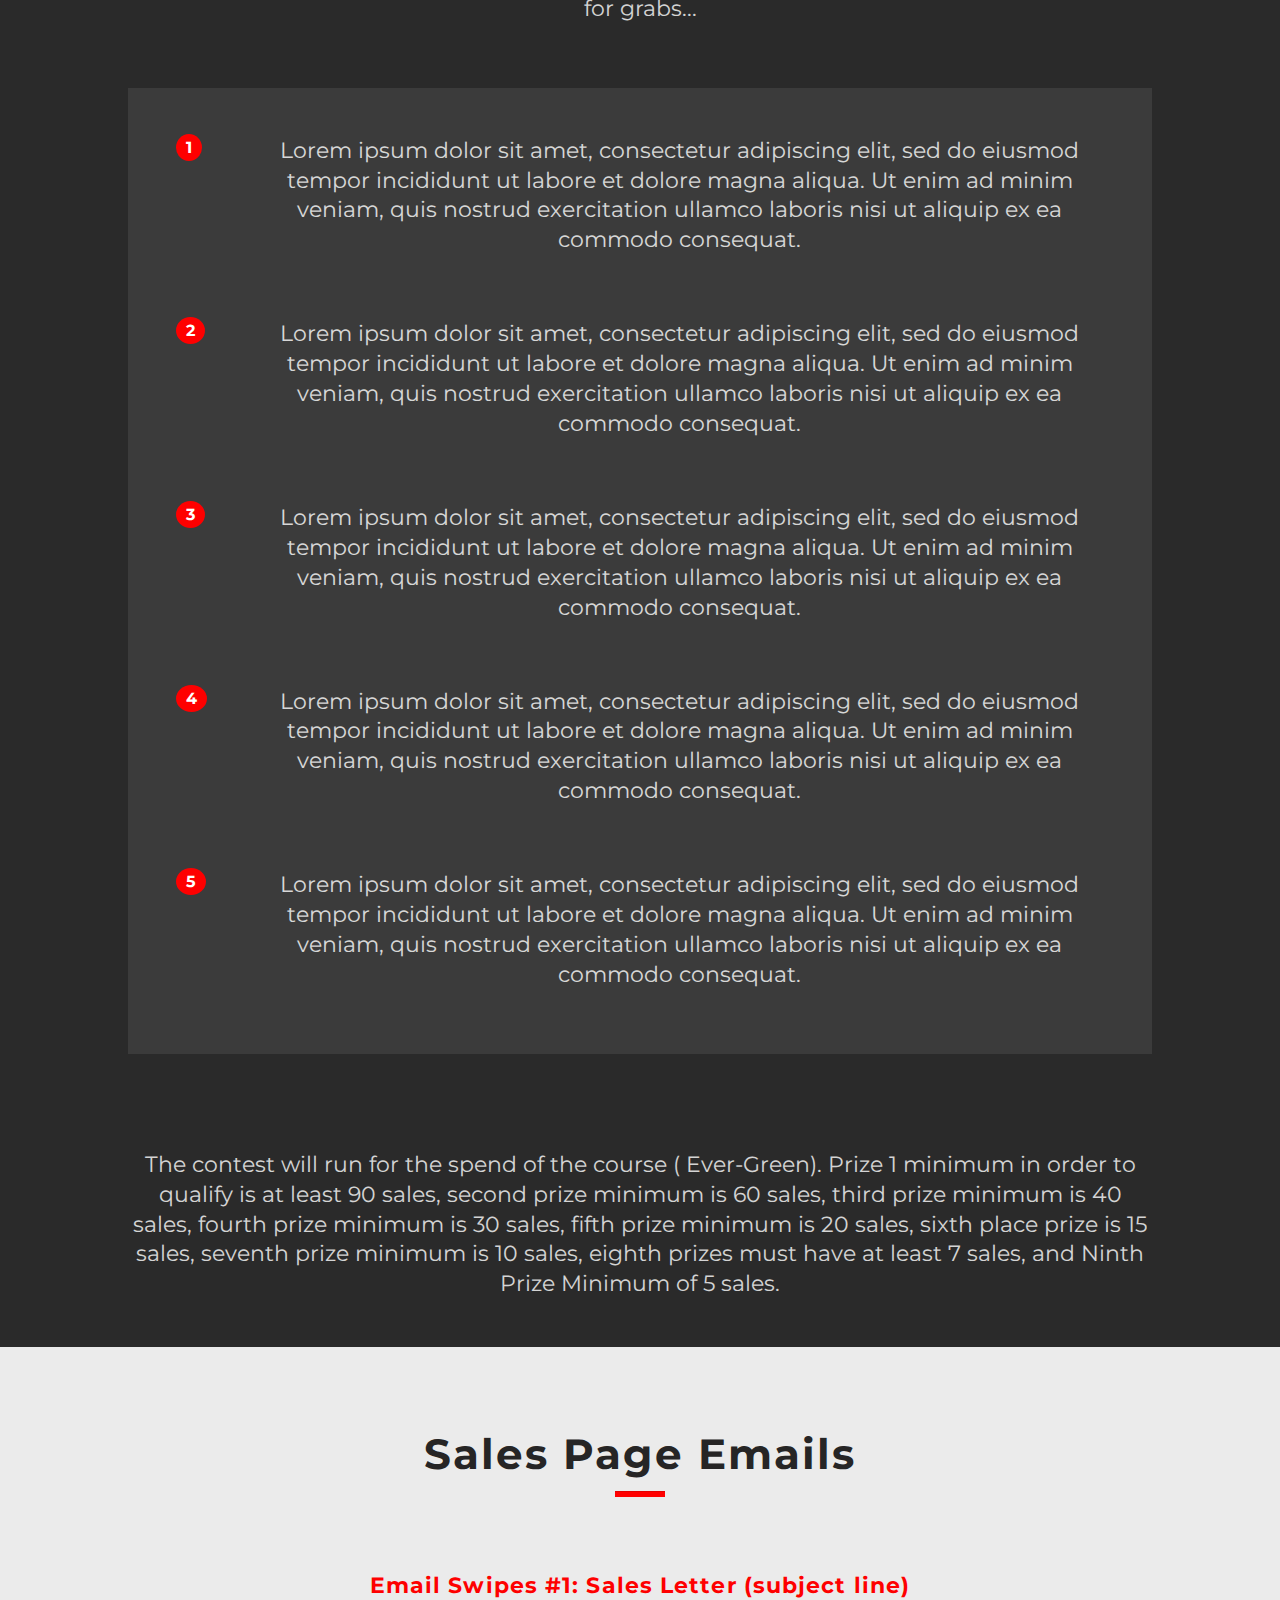
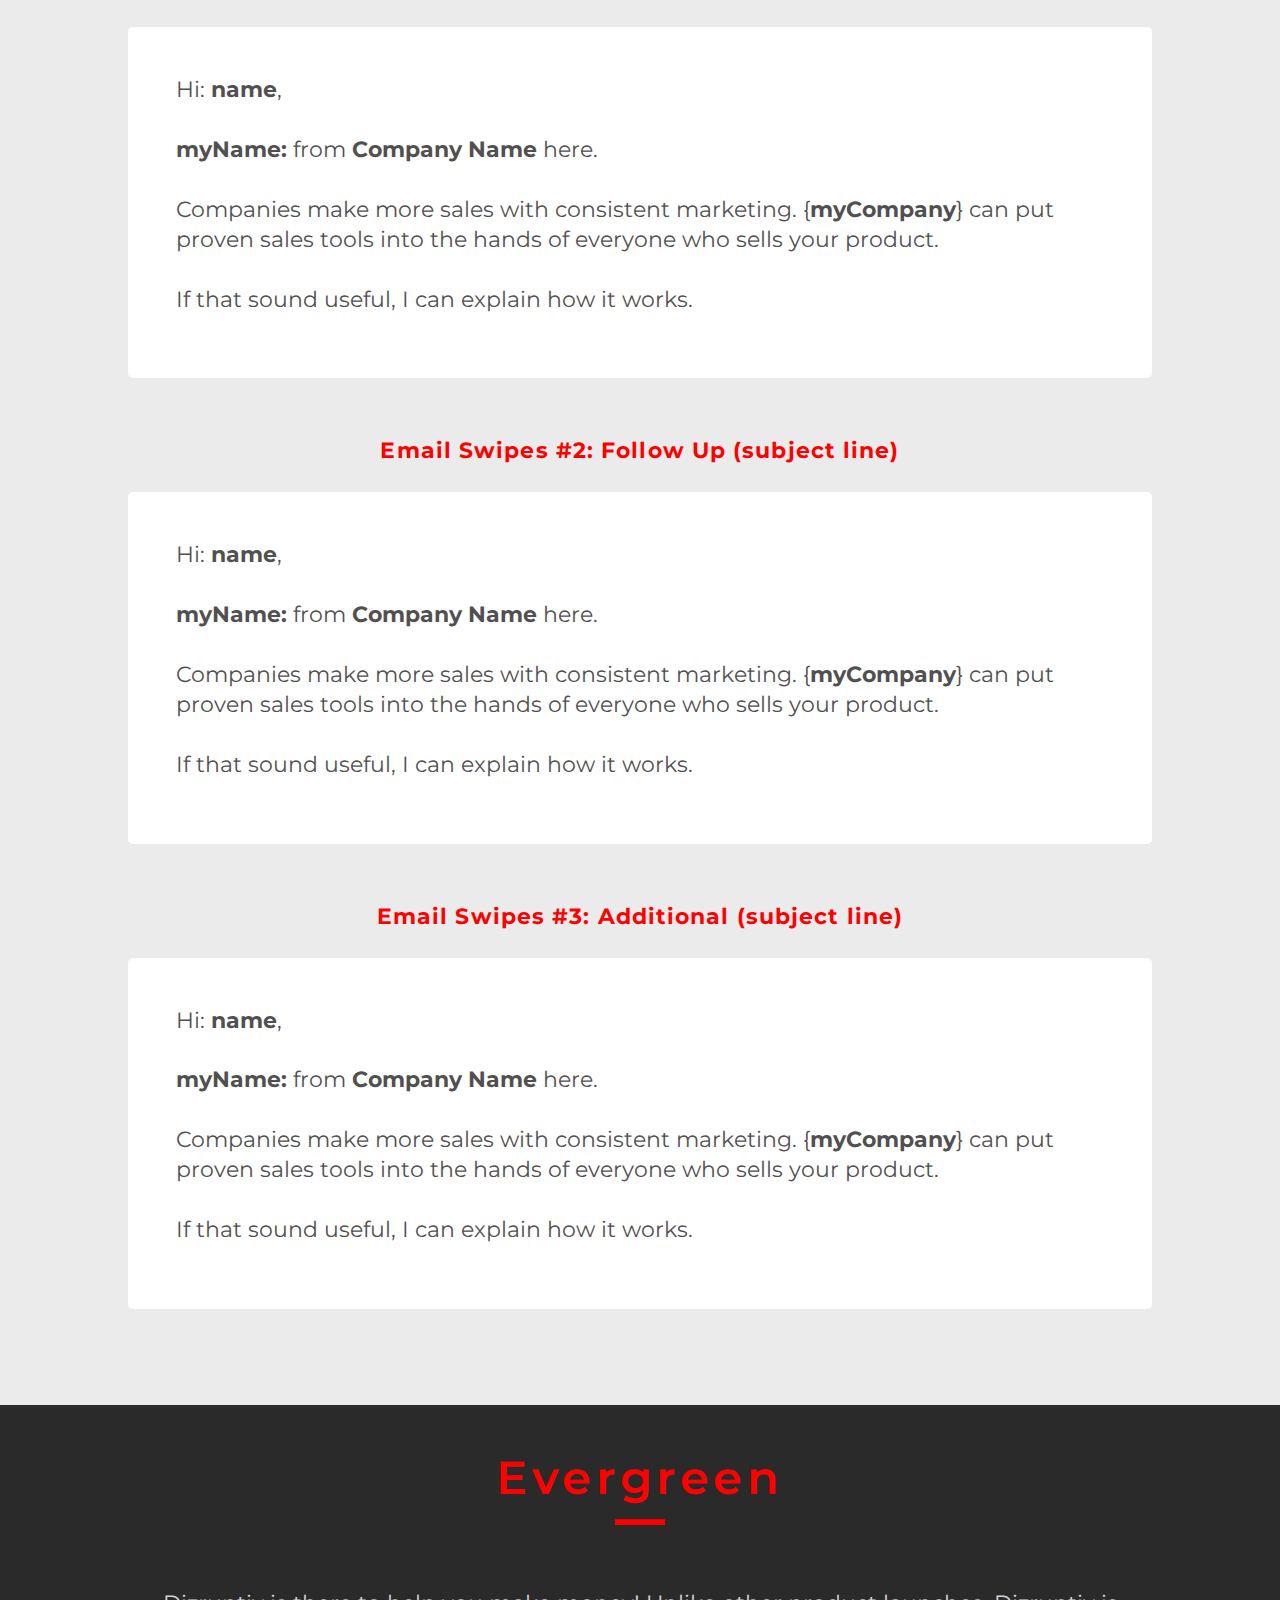
==== commit c67553d1: "improvision" ====
--- a/index.html
+++ b/index.html
@@ -34,9 +34,9 @@
 
         <div class="light-bg">
             <div class=" widthEighty">
-                <p class="attention-p text-center">Attention: Seeking Senior Partners</p>
-
-                <h3 class="text-center red-heading widthEighty">Get Uncapped Commission with Dizruptiv Blockchain &
+                <p class="attention-p text-center">Attention: Seeking SERIOUS Partners</p>
+
+                <h3 class="text-center red-heading widthNinety">Get Uncapped Commission with Dizruptiv Blockchain &
                     Crypto
                     Education
                     Forum</h3>
@@ -523,7 +523,7 @@
             </p>
 
             <p class="p-in-black pt-5">
-                You may also email me at: <a class="red-link" href="#">waseem@dizruptiv.com</a> if you have any
+                You may also email me at: <a class="red-link" href="mailto:waseem@dizruptiv.com">waseem@dizruptiv.com</a> if you have any
                 questions.
             </p>
 
@@ -558,14 +558,14 @@
                     <div class="lead-stage ">
 
                         <h2 class="lead-stage-heading pt-5 pb-5 widthEighty">Lead- Stage 2</h2>
-                        <p class="p-in-white pt-2 pb-4 widthEighty"><b>Presentation webinar Prerecorded</b></p>
+                        <p class="p-in-white pt-2 pb-4 widthEighty"><b>Presentation Webinar Prerecorded</b></p>
                     </div>
                 </div>
                 <div class="col-md-4 col-sm-6 p-2 mobile-paddingLR-zero">
                     <div class="lead-stage ">
 
                         <h2 class="lead-stage-heading pt-5 pb-5 widthEighty">Lead- Stage 3</h2>
-                        <p class="p-in-white pt-2 pb-4 widthEighty"><b>Live Webinar (Last Monday of Everymon</b></p>
+                        <p class="p-in-white pt-2 pb-4 widthEighty"><b>Live Webinar (Last Monday of Every Month)</b></p>
                     </div>
                 </div>
             </div>
@@ -894,7 +894,7 @@
             <hr width="50px" style="height:   5px" color="red">
         </div>
 
-        <p class="p-in-white pt-3 mb-5 pb-5">You can contact me at <b>waseem@dizrupitiv.com</b> if you have any
+        <p class="p-in-white pt-3 mb-5 pb-5">You can contact me at <b><a class="no-dec" href="mailto:waseem@dizrupitiv.com">waseem@dizrupitiv.com</a></b> if you have any
             questions.</p>
     </section>
 </main>
@@ -903,7 +903,7 @@
     <div class=" footer-content row m-0  ">
 
         <div class="widthEighty">
-            <p class="terms col-sm-6 col-md-6 col-12 order-sm-2 order-md-2">Terms & Conditions</p>
+            <a class="no-dec" href="termsAndCon.html" target="_blank"><p class="terms col-sm-6 col-md-6 col-12 order-sm-2 order-md-2">Terms & Conditions</p></a>
 
             <p class="copyright col-sm-6 col-md-6 col-12 order-sm-1 order-md-1   ">Copyright 2018 DiZruptiv All Rights
                 Reserved</p>
--- a/css/dizruptiv1.1.css
+++ b/css/dizruptiv1.1.css
@@ -487,6 +487,7 @@
 }
 
 .no-dec{
+    color: unset;
     text-decoration: none;
 }
 
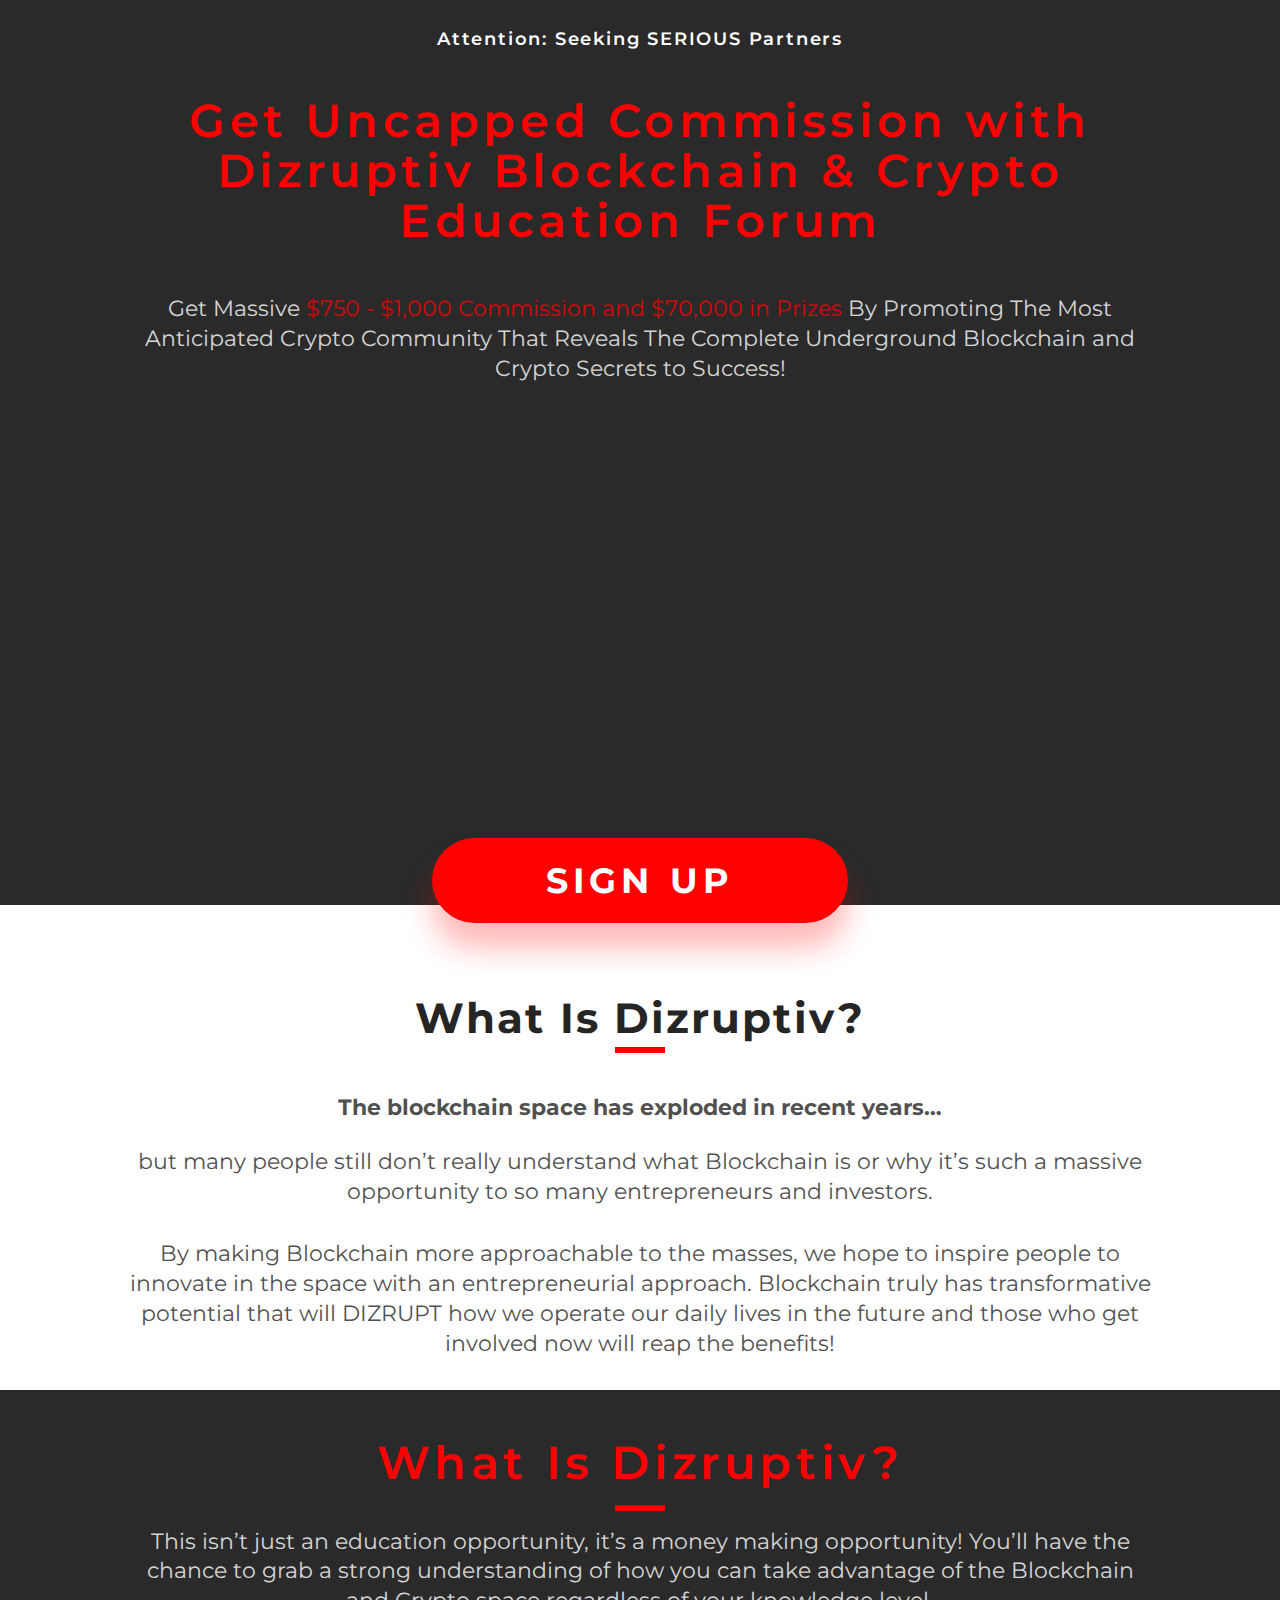
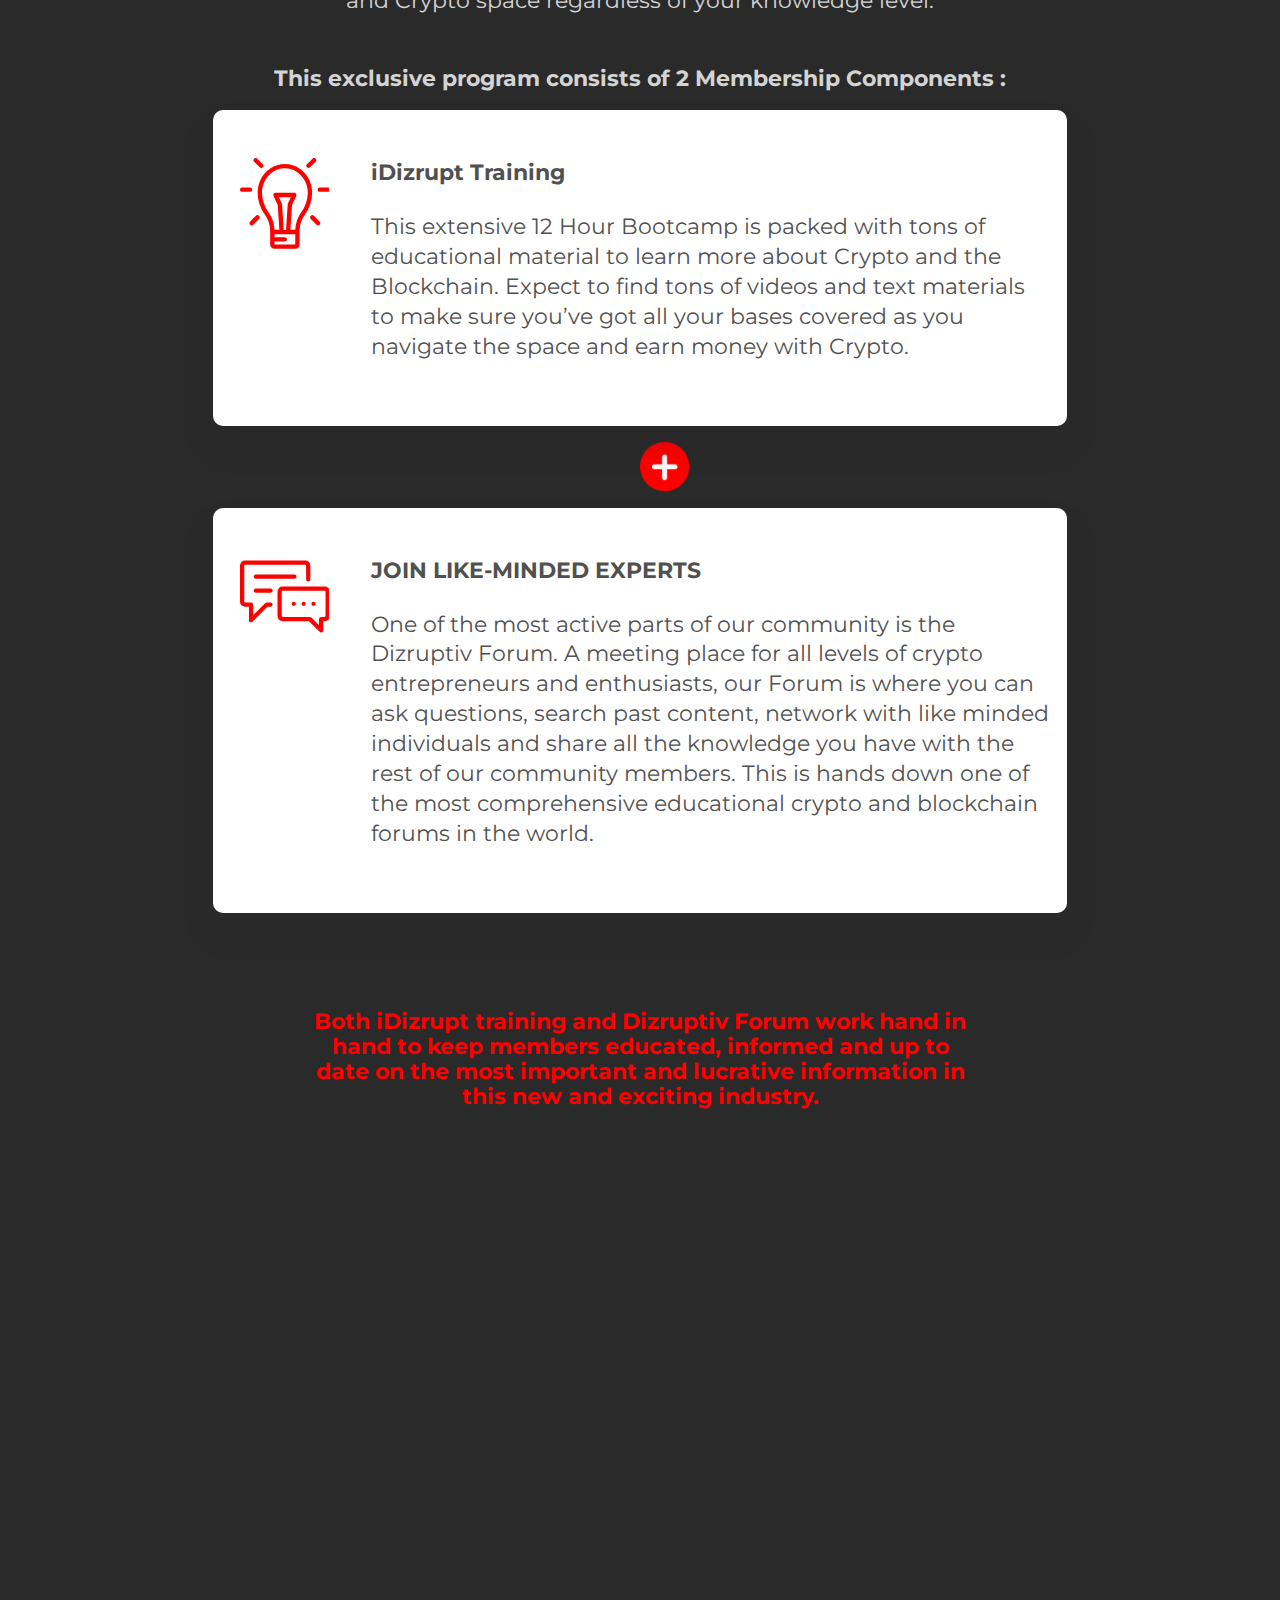
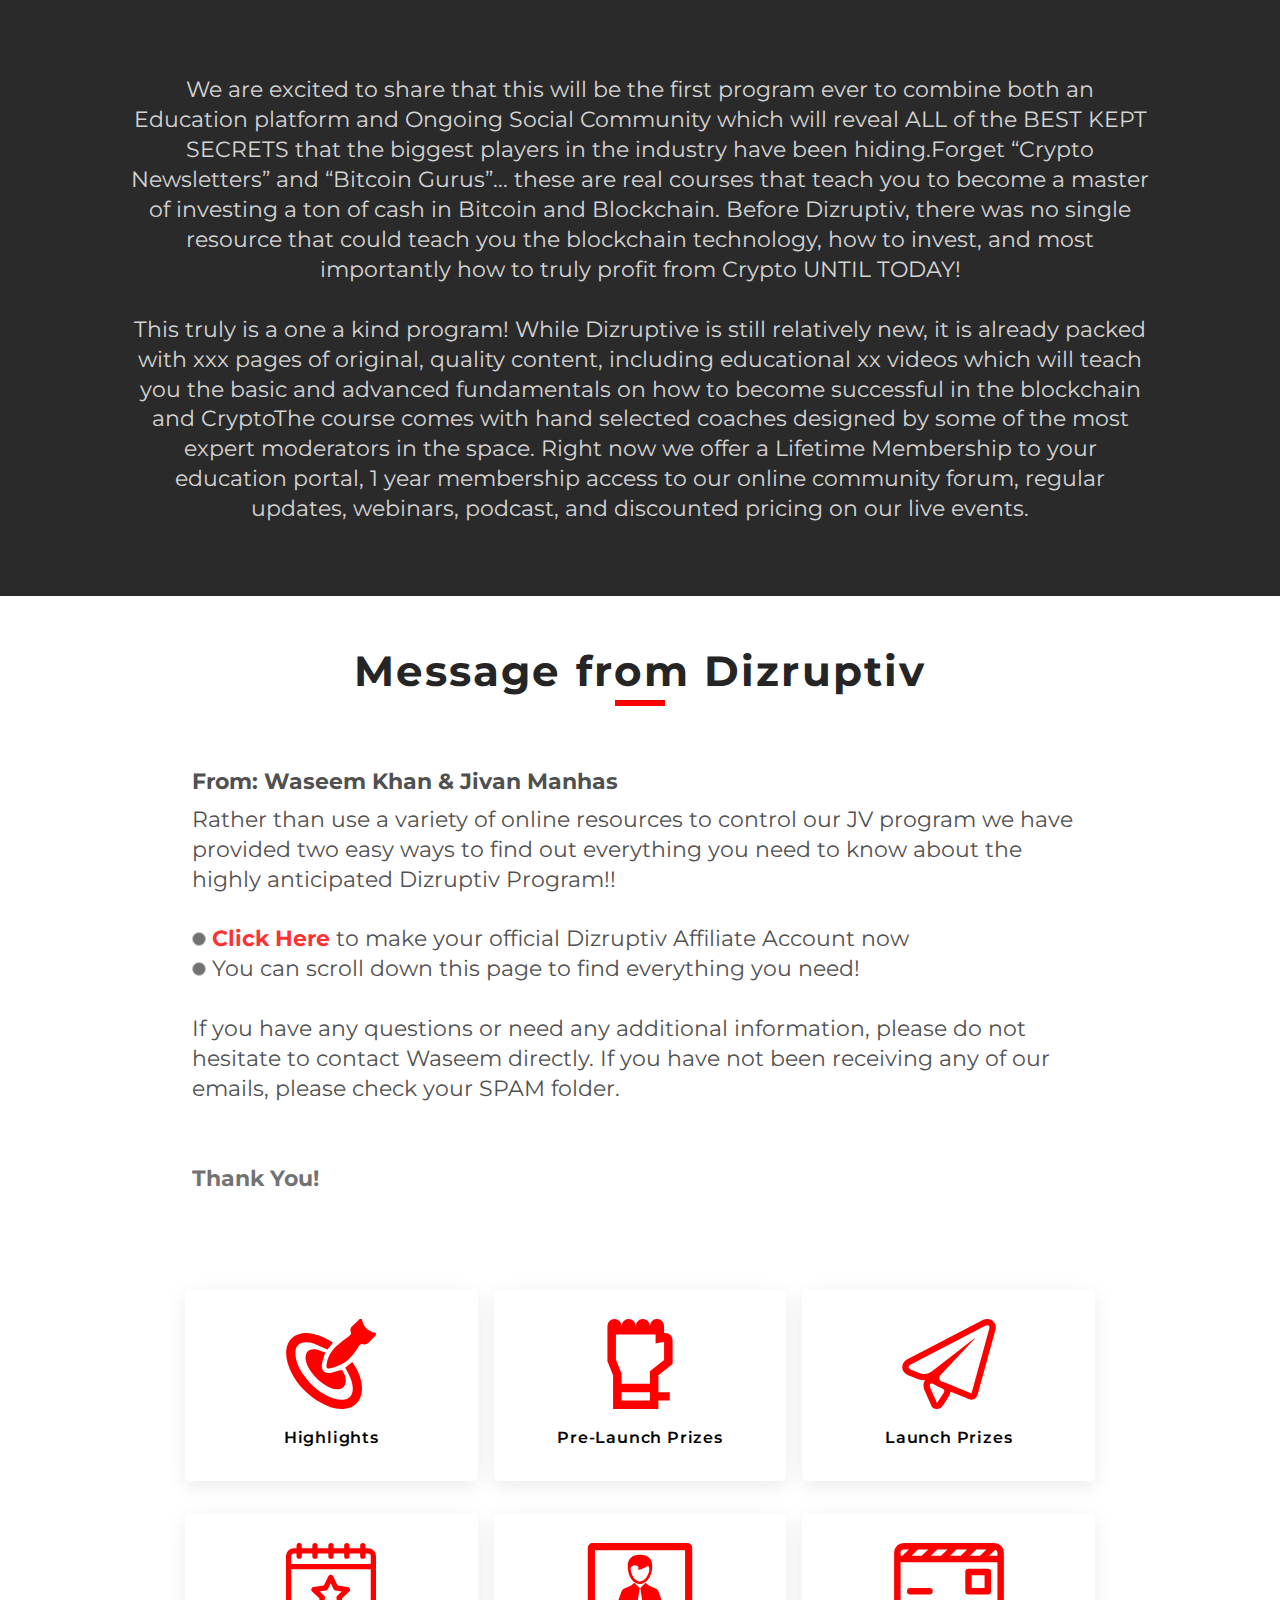
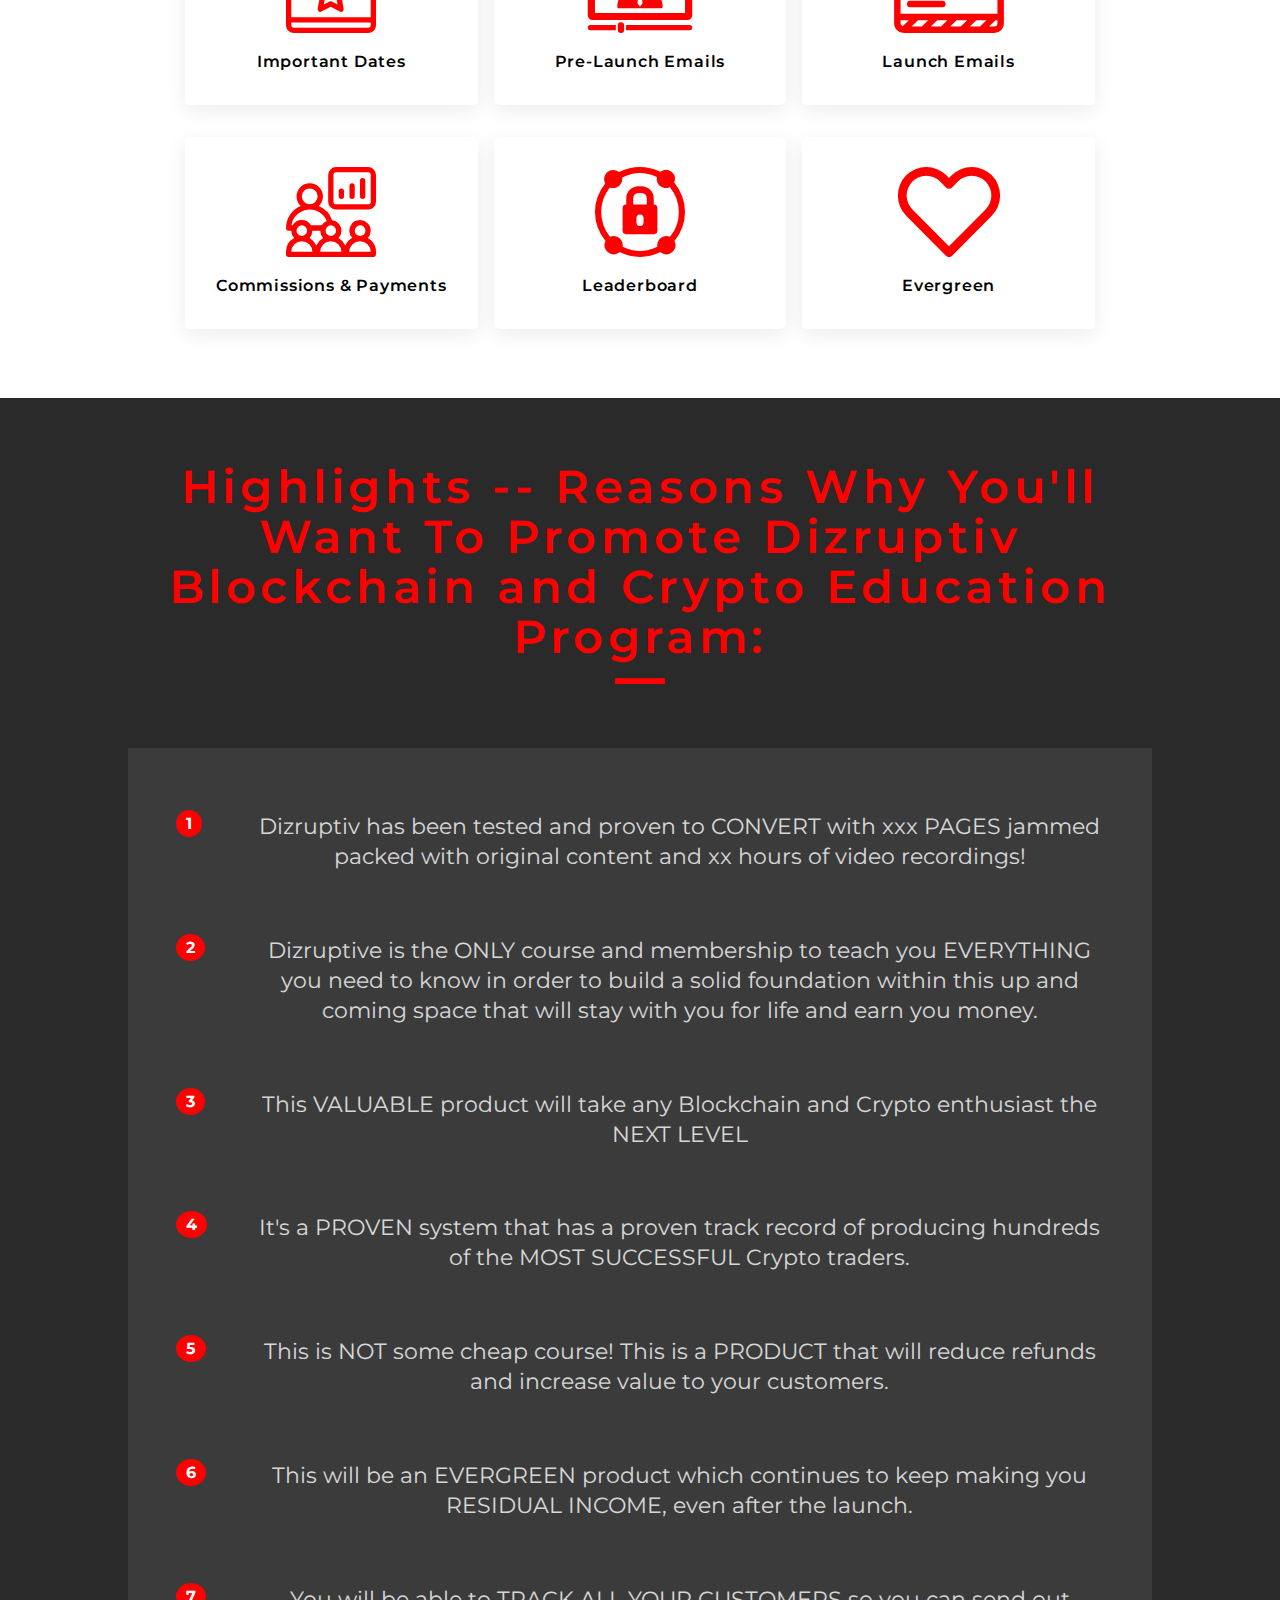
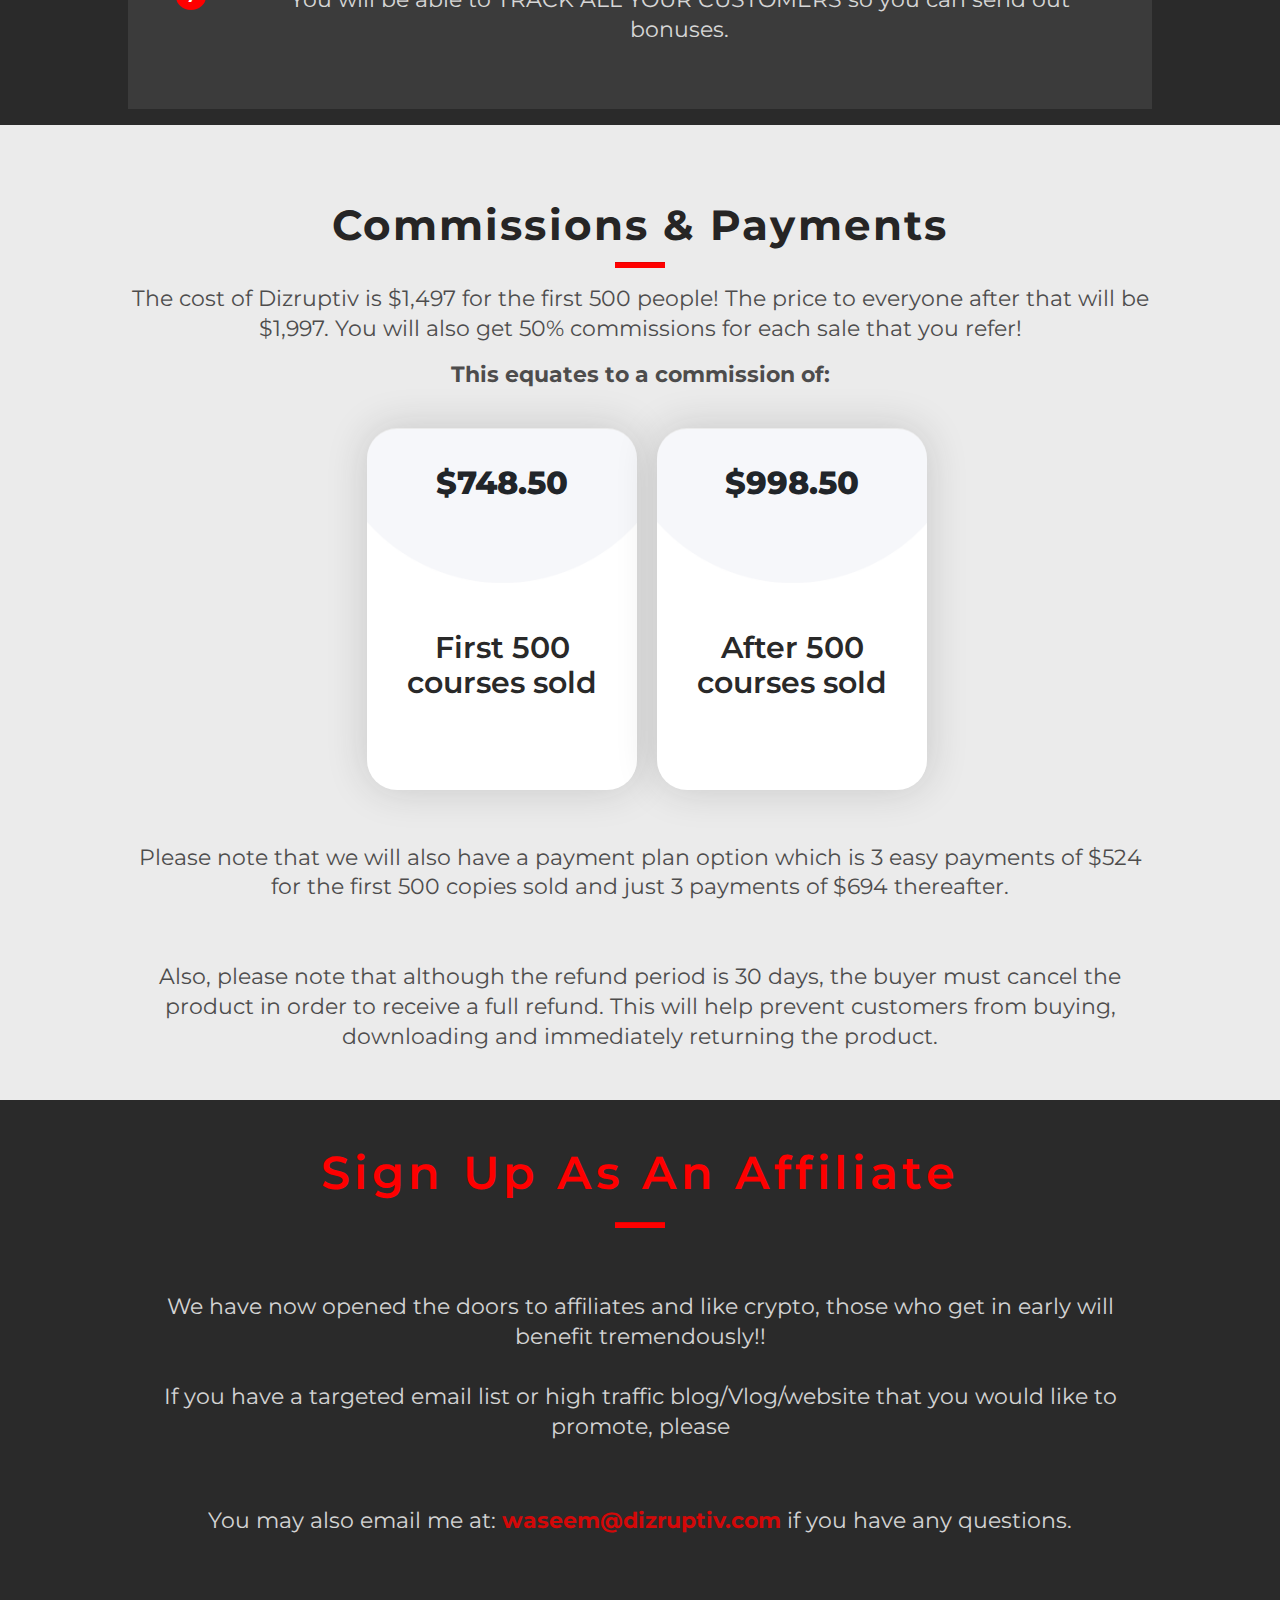
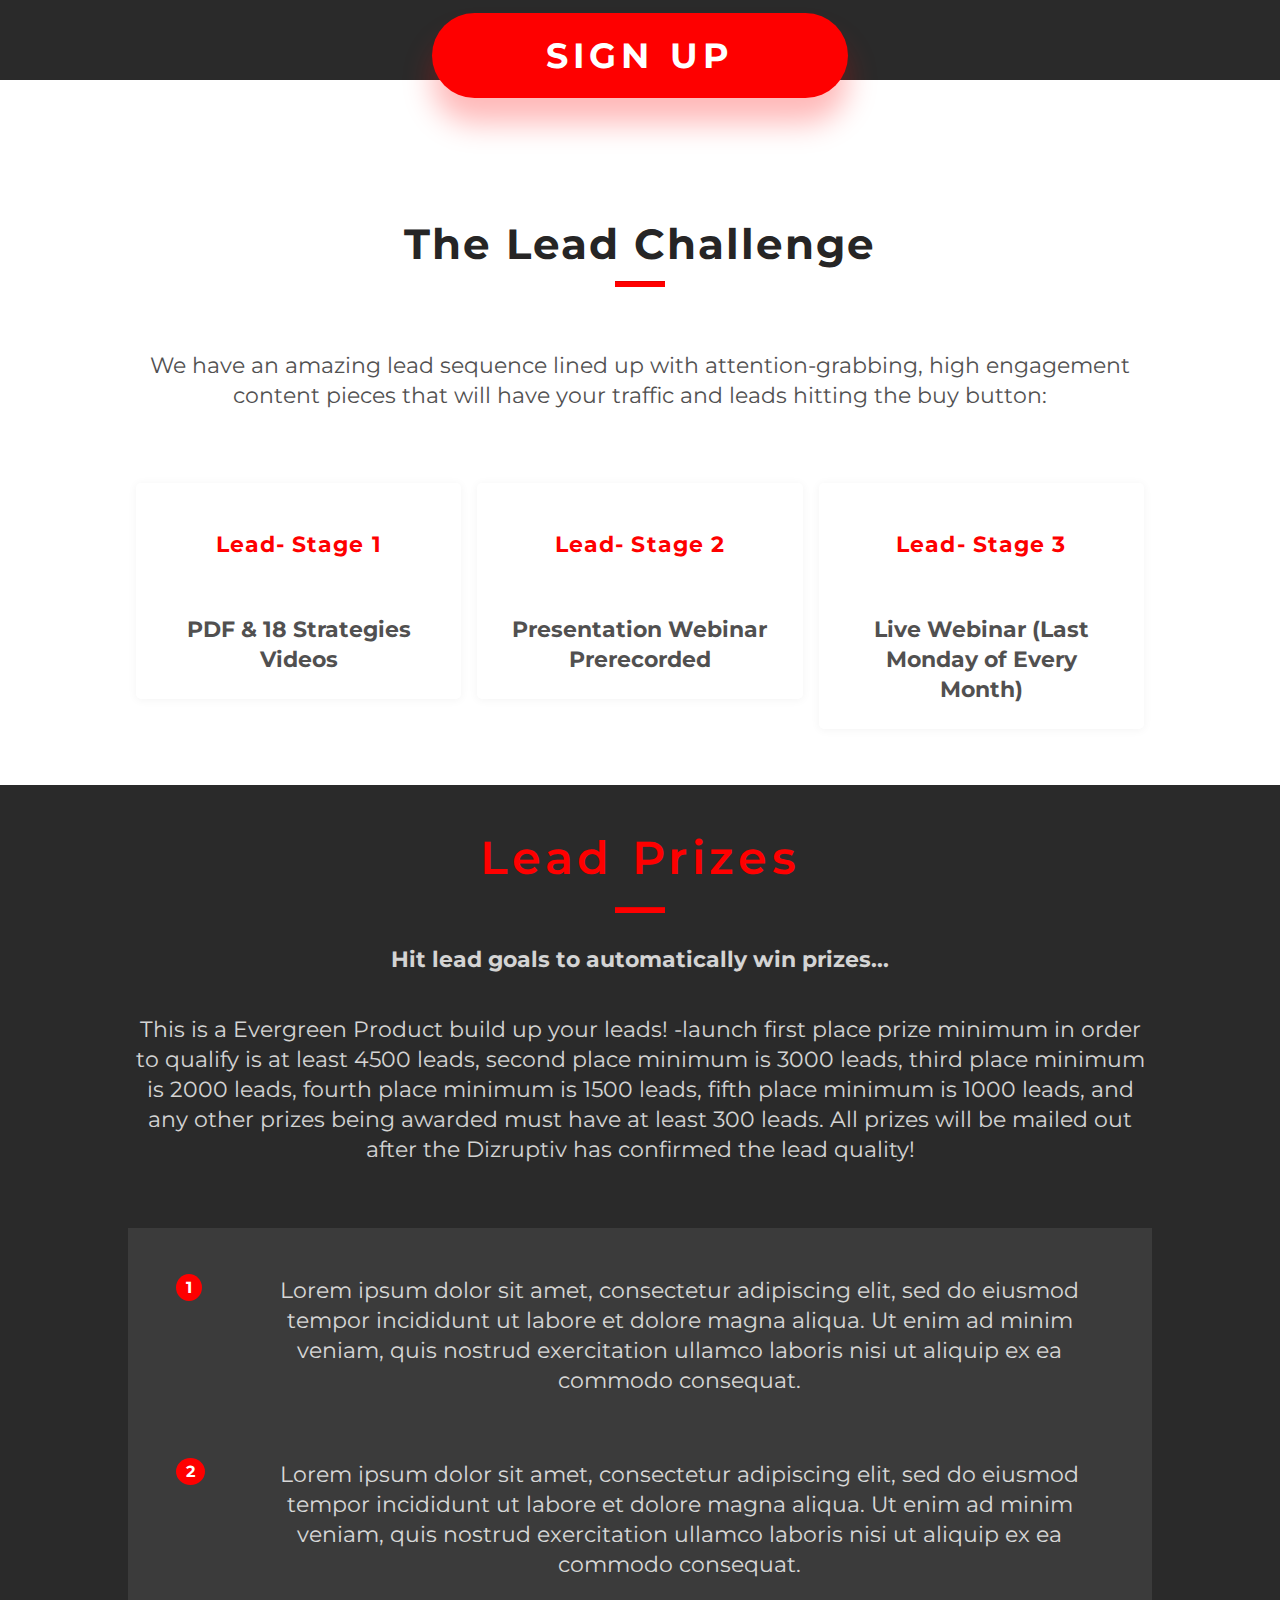
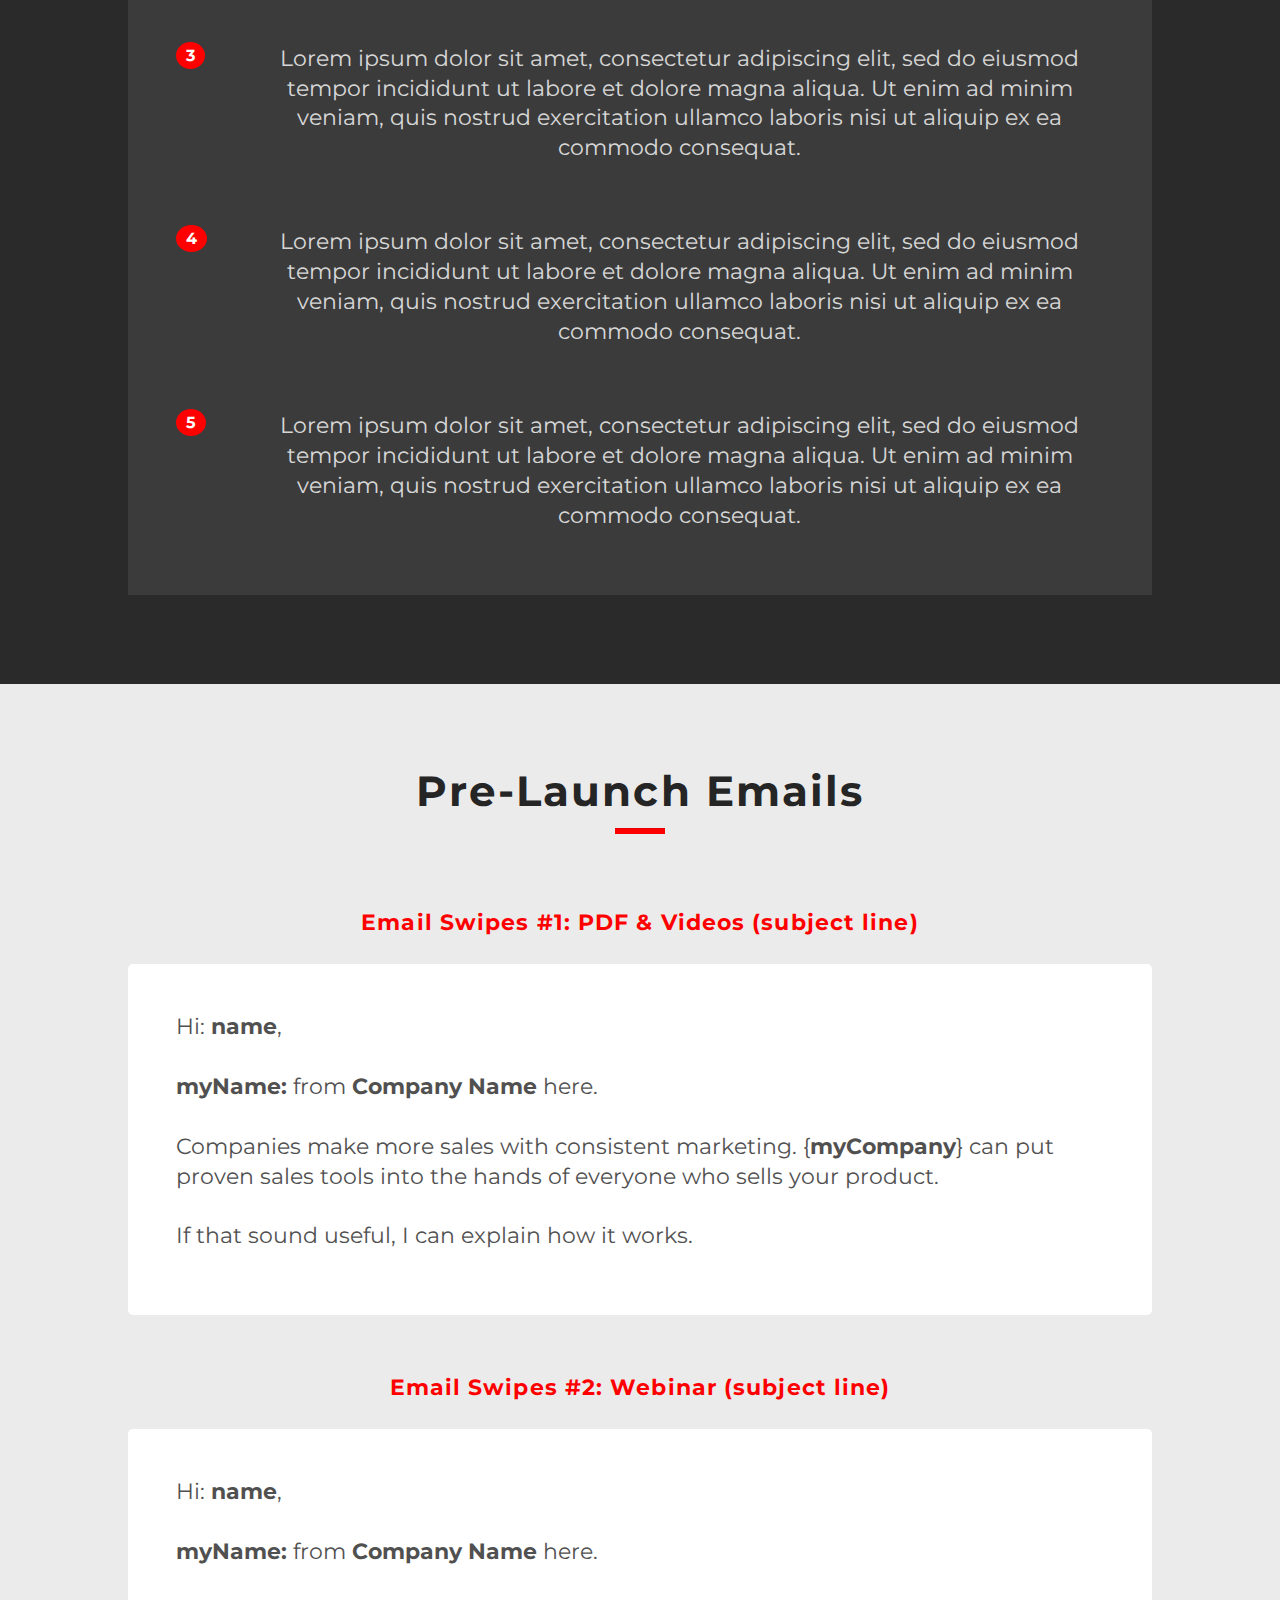
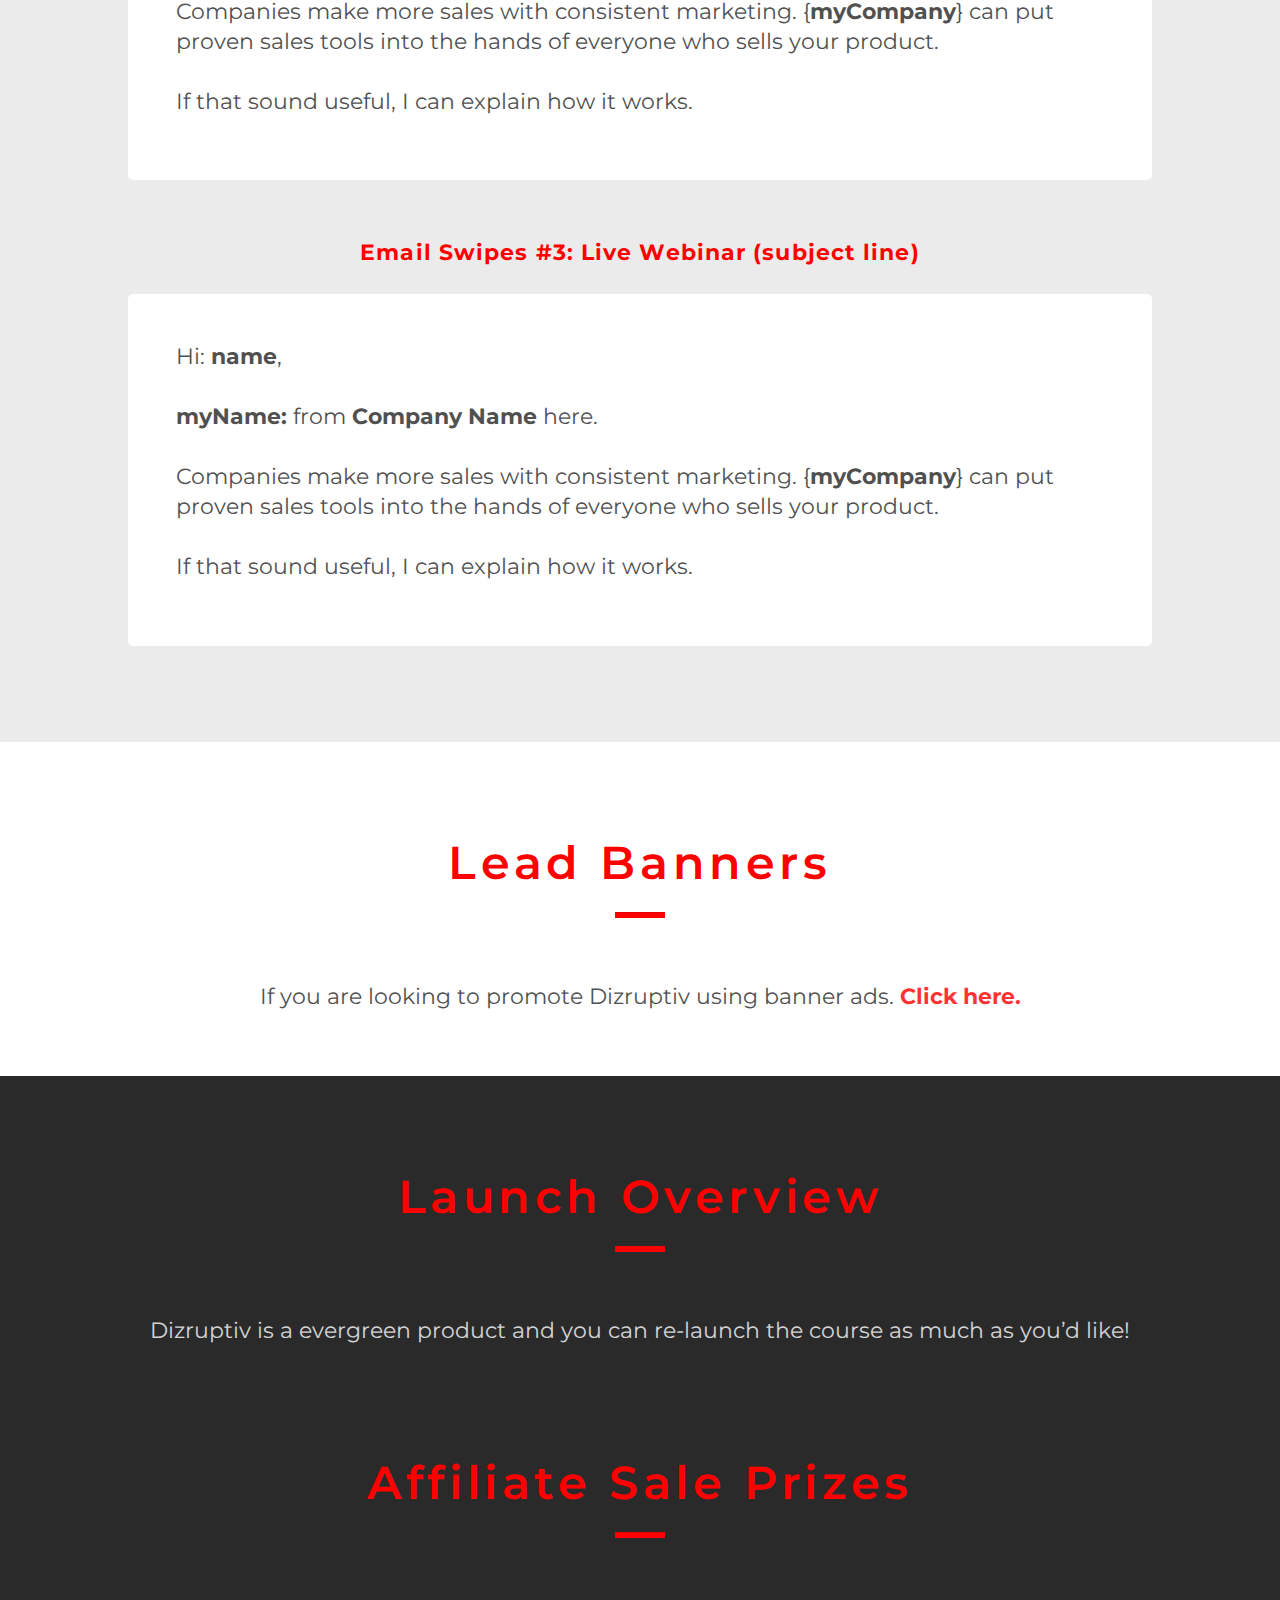
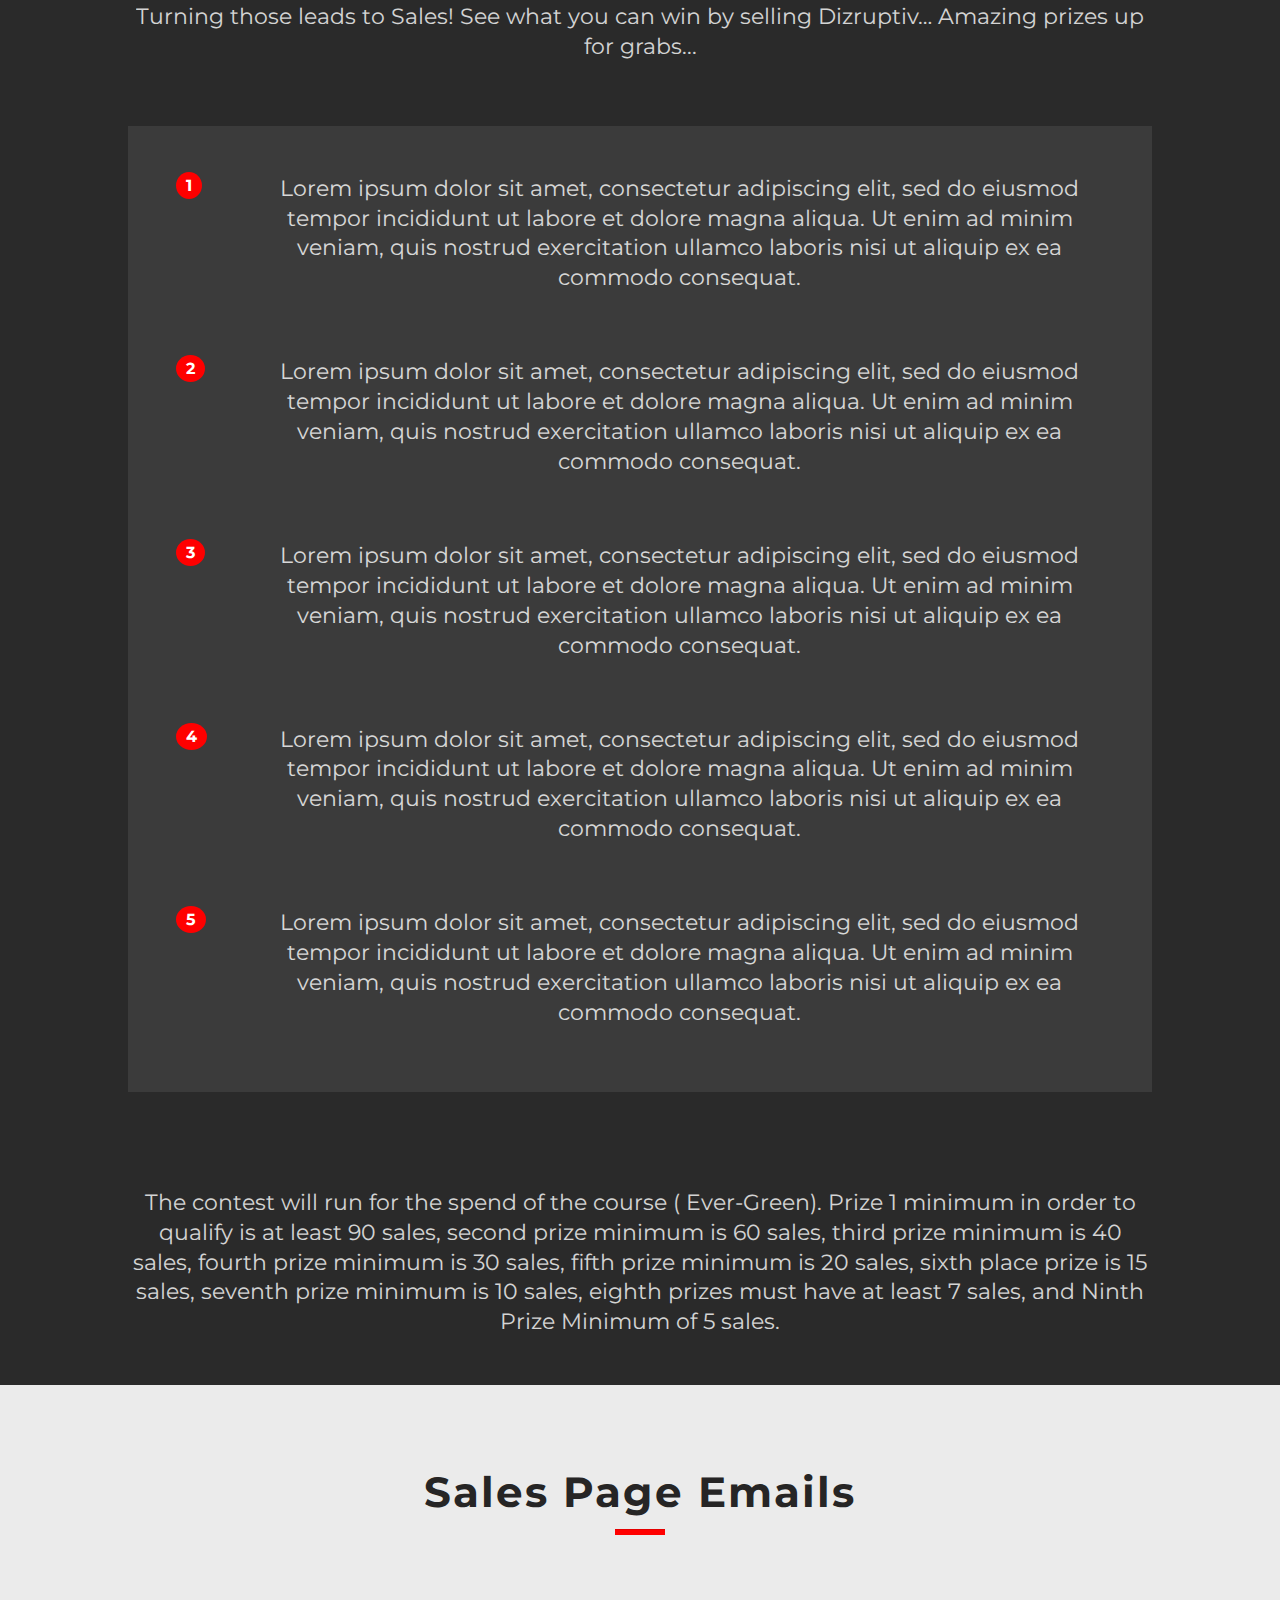
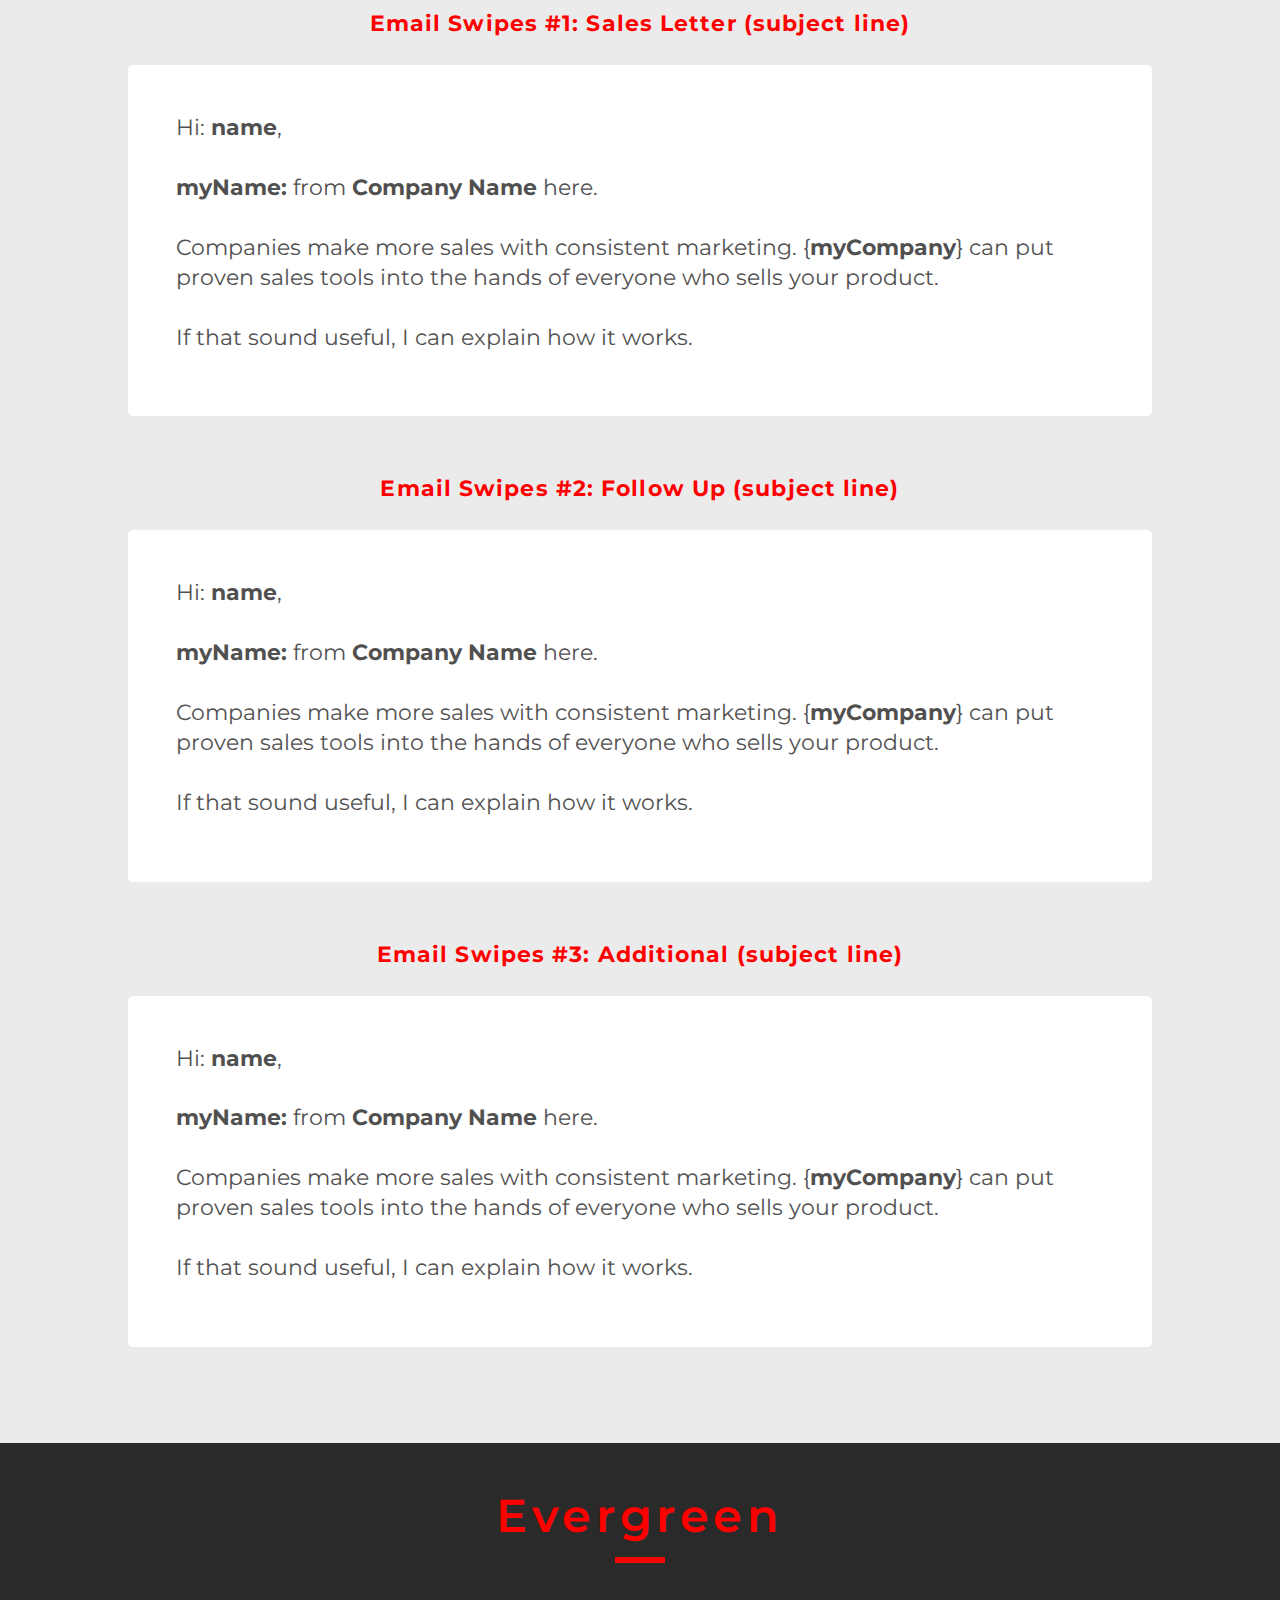
==== commit 7c83c44b: "typo fixes" ====
--- a/index.html
+++ b/index.html
@@ -512,7 +512,11 @@
 
         <div class="widthEighty">
 
-            <h1 class="red-heading pt-5 ">Sign Up As An Affiliate</h1>
+            <h1 class="red-heading pt-5 pb-2 ">Sign Up As An Affiliate</h1>
+
+            <div align="center">
+                <hr width="50px" style="height:   5px" color="red">
+            </div>
 
             <p class="p-in-black pt-5">
                 We have now opened the doors to affiliates and like crypto, those who get in early will benefit
